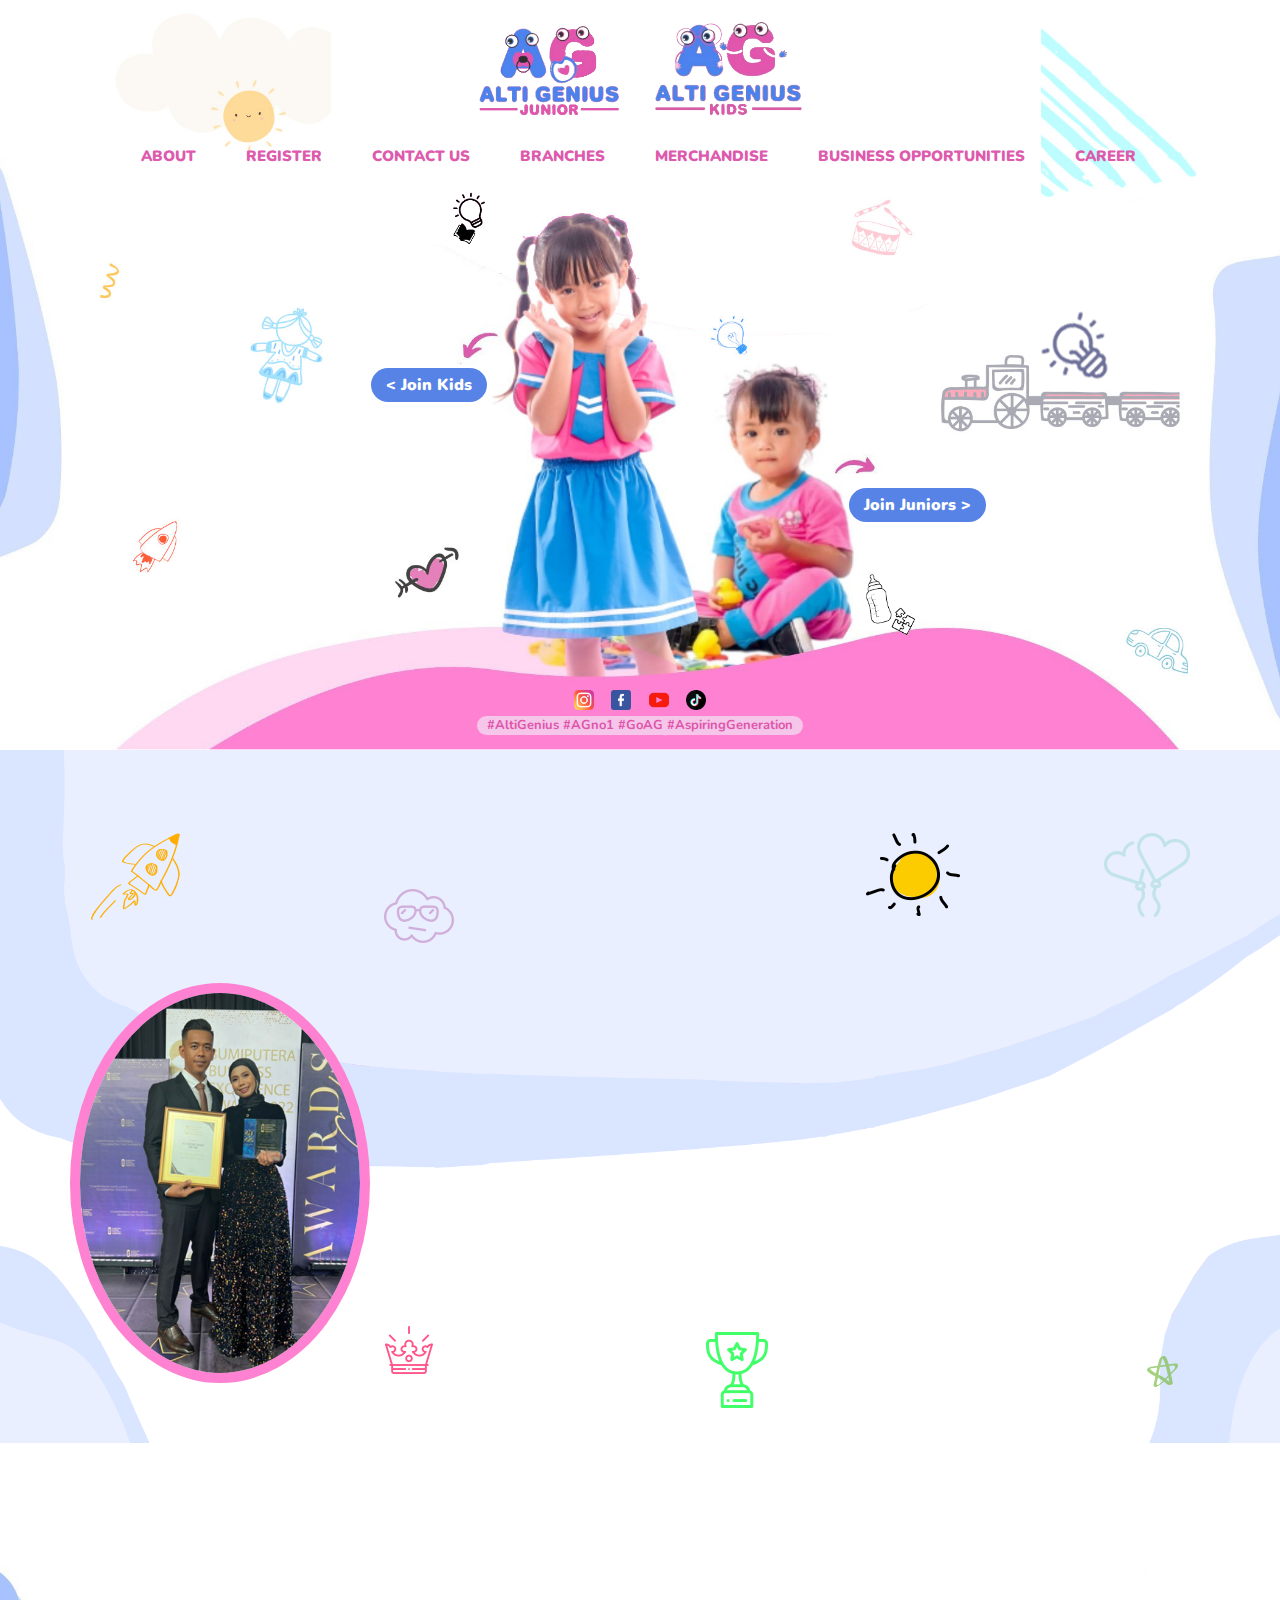
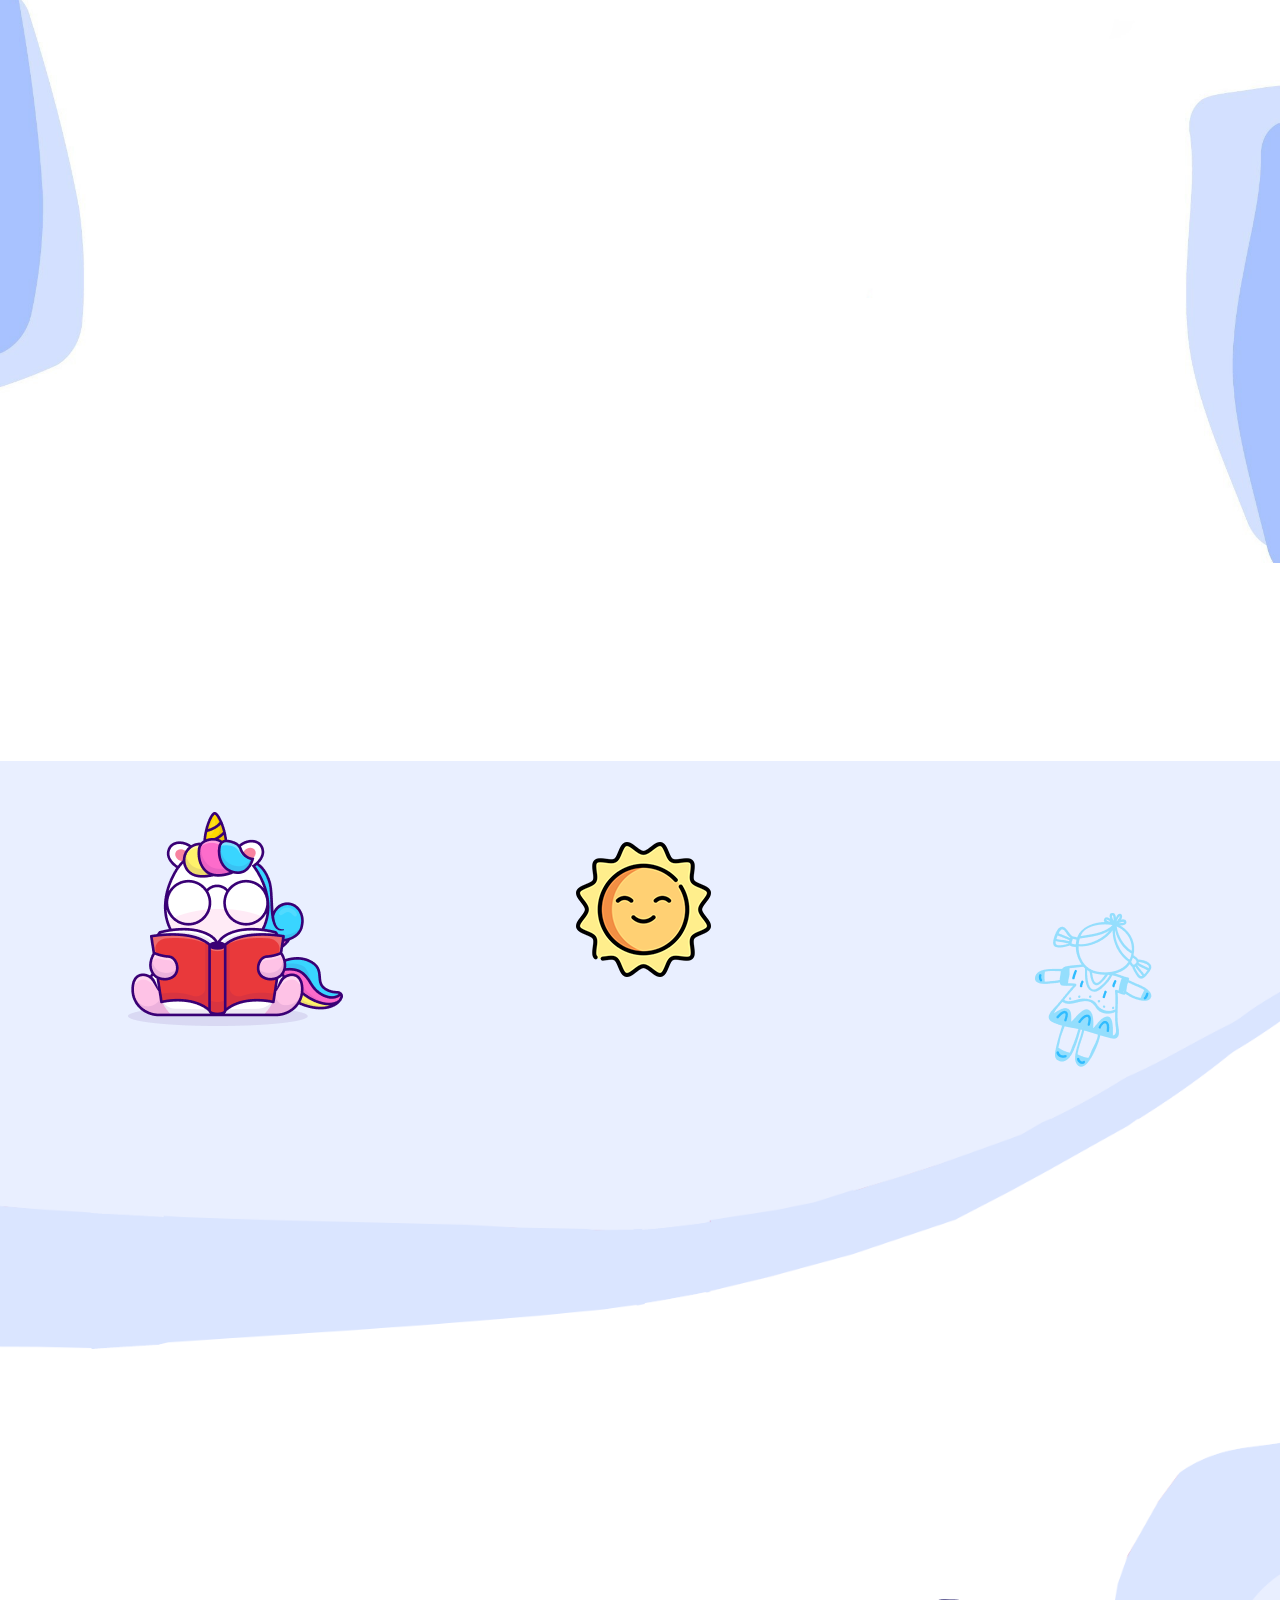
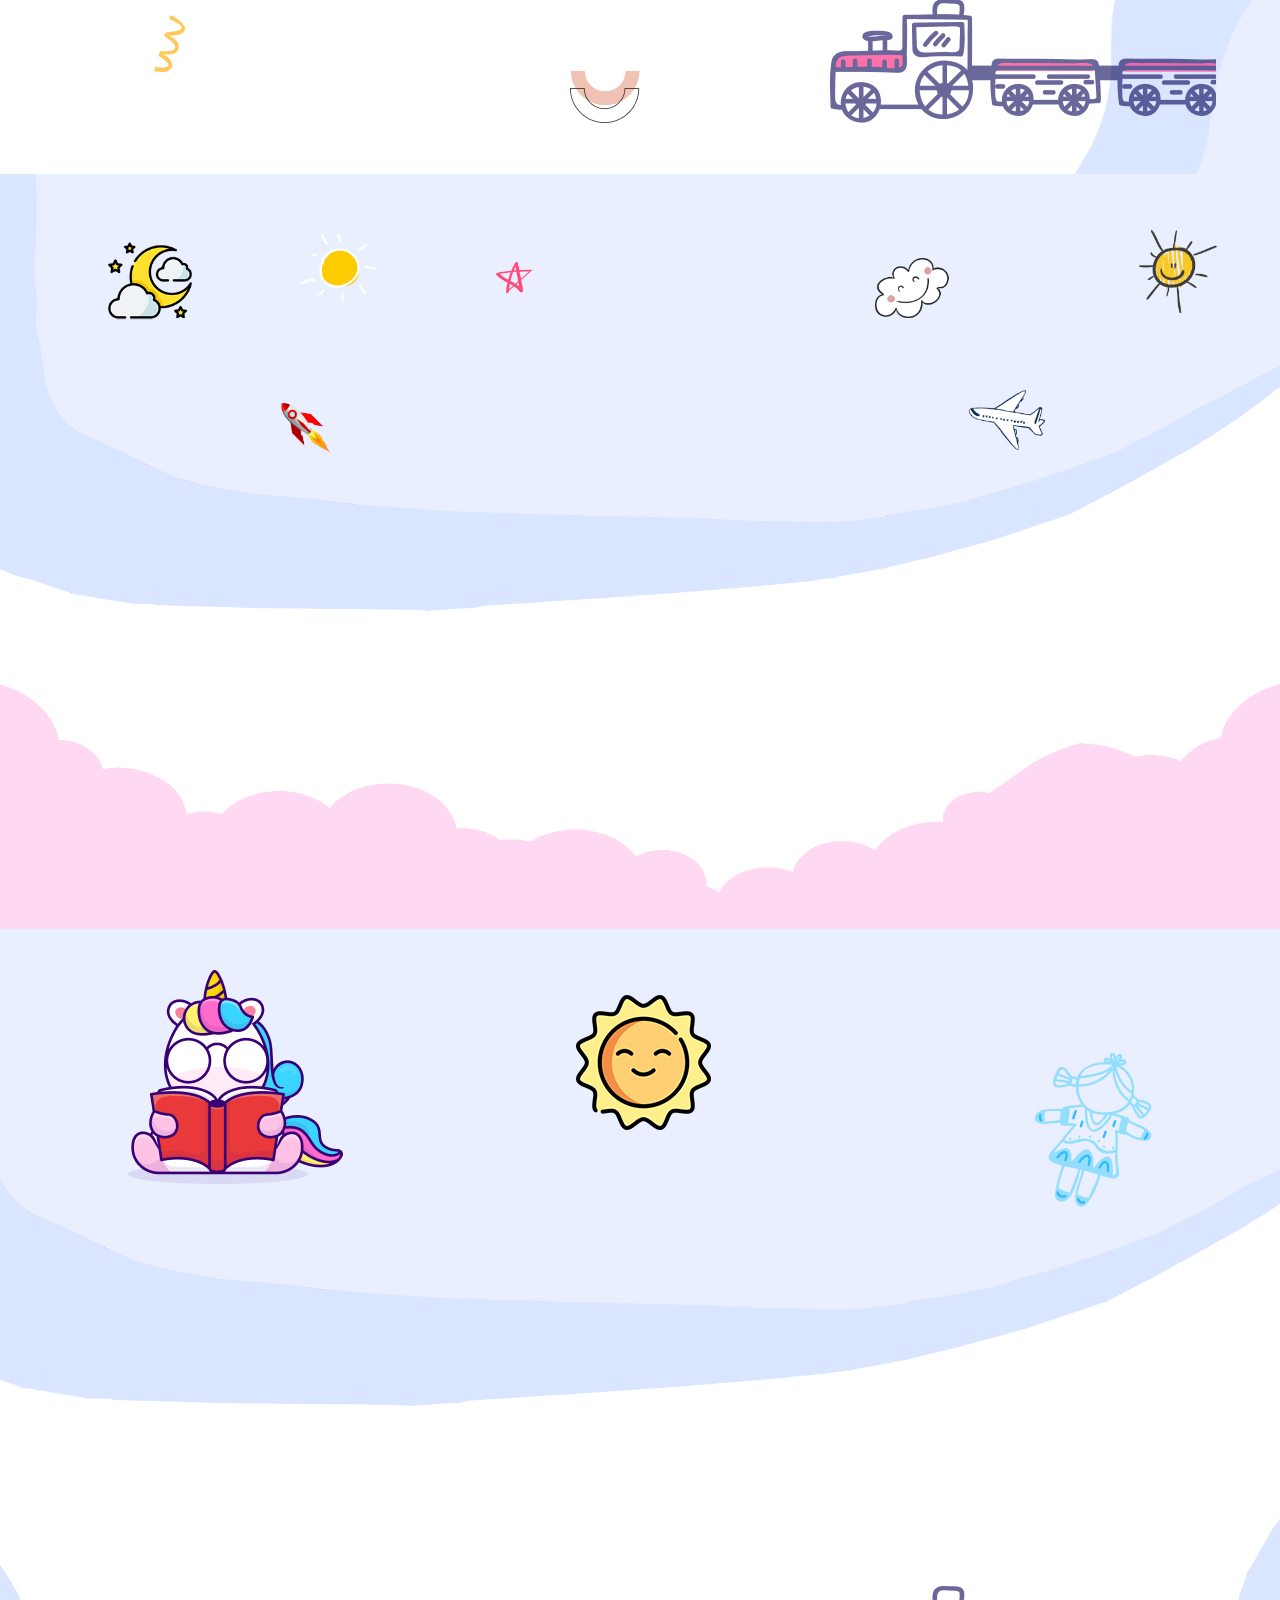
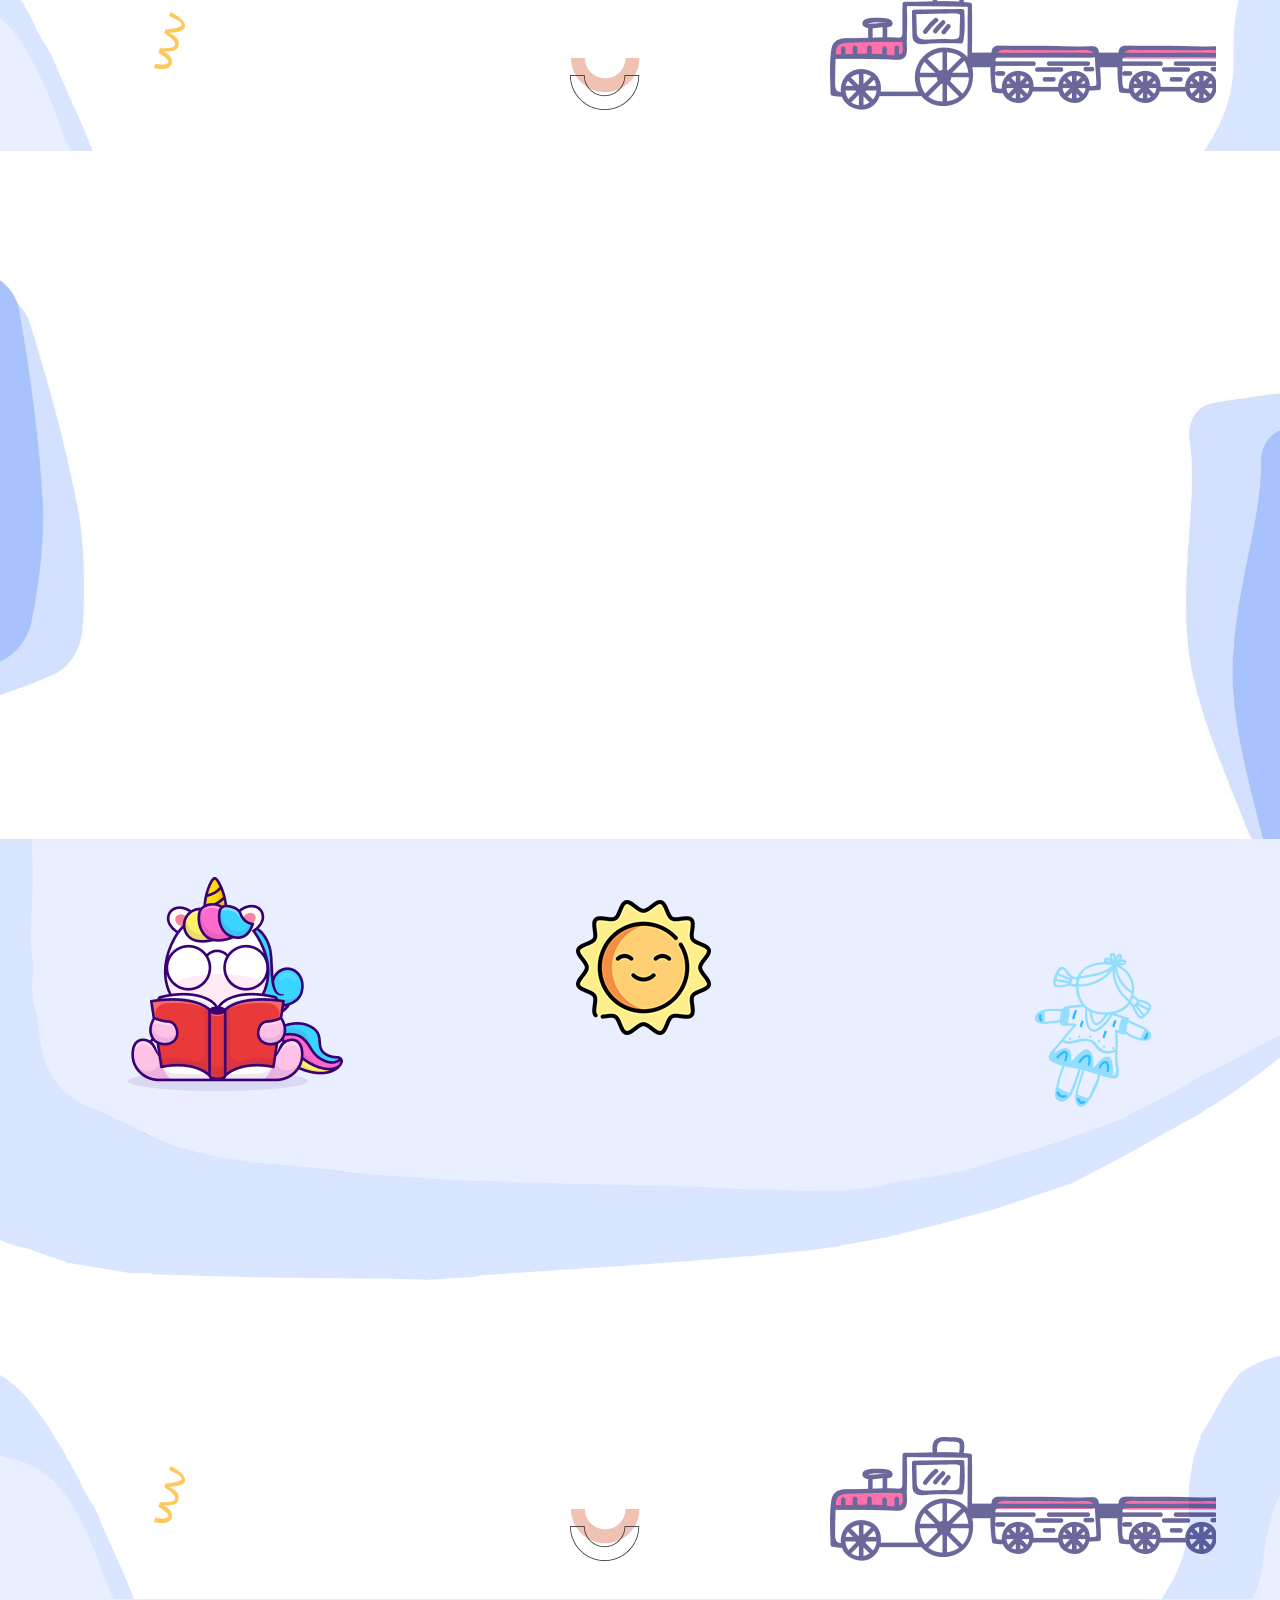
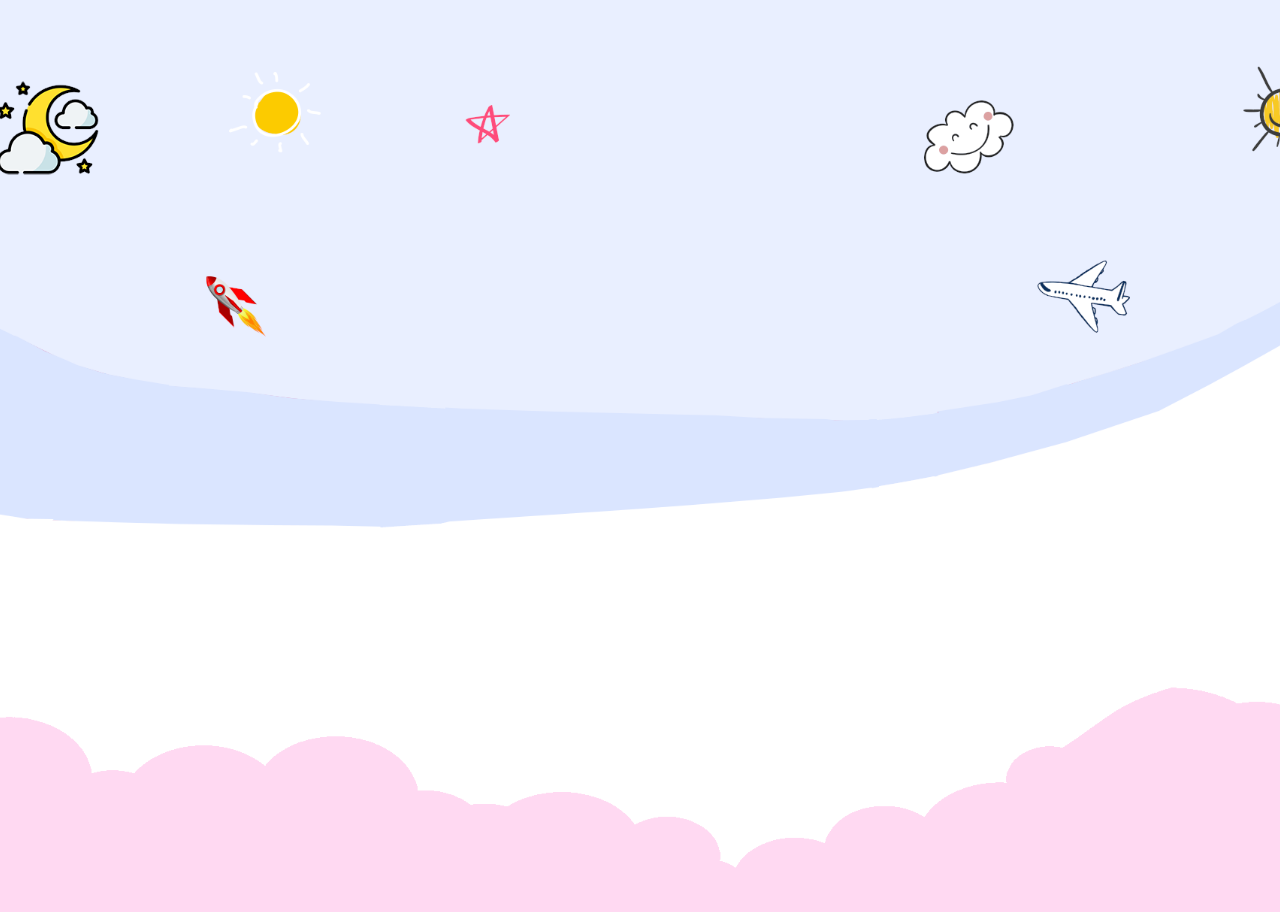
==== index.html @ de5decb4 "new alti genius site" ====
<!DOCTYPE html>
<html lang="zxx">

<head>
    <!-- Required meta tags -->
    <meta charset="utf-8" />
    <meta name="viewport" content="width=device-width, initial-scale=1, shrink-to-fit=no" />
    <title>Alti Genius</title>
    <link rel="icon" href="img/favicon.png" type="image/png">
    <!-- Bootstrap CSS -->
    <link rel="stylesheet" href="css/bootstrap.min.css" />
    <!-- animate CSS -->
    <link rel="stylesheet" href="css/animate.css" />
    <!-- font awesome CSS -->
    <link rel="stylesheet" href="vendors/fontawesome/css/all.min.css" />
    <!-- elegent icon CSS -->
    <link rel="stylesheet" href="vendors/themefy_icon/themify-icons.css" />
    <!-- nice select CSS -->
    <link rel="stylesheet" href="vendors/niceselect/css/nice-select.css" />
    <!-- owl carousel CSS -->
    <link rel="stylesheet" href="vendors/owl_carousel/css/owl.carousel.css" />
    <!-- magnify popup CSS -->
    <link rel="stylesheet" href="vendors/magnify_popup/magnific-popup.css" />
    <!-- style CSS -->
    <link rel="stylesheet" href="css/style.css" />
</head>

<body>
    <!-- Preloader  -->
    <div class='preloder'>
        <div class='loader'>
            <div class='loader--dot'></div>
            <div class='loader--dot'></div>
            <div class='loader--dot'></div>
            <div class='loader--dot'></div>
            <div class='loader--dot'></div>
            <div class='loader--dot'></div>
            <div class='loader--text'></div>
        </div>
    </div>
    <!-- End Preloader  -->

    <!-- hearder part  -->
   <!-- <header class="header_part">
        <div class="sub_header section_bg">
            <div class="container">
                <div class="row align-items-center">
                    <div class="col-xl-6 col-lg-7 col-md-8">
                        <div class="header_contact_info">
                          <a href="mailto:azeaamira27@gmail.com" target="_blank"><i class="fas fa-envelope"></i>azeaamira27@gmail.com</a>
                          <a href="tel:+60197092707"><i class="fas fa-phone"></i>+6019 709 2707</a>
                        </div>
                    </div>
                    <div class="col-xl-6 col-lg-5 col-md-4">
                        <div class="header_social_icon">
                            <p>Follow Us:</p>
                            <a href="https://web.facebook.com/ALTIGENIUS/" target="_blank"><i class="fab fa-facebook"></i></a>
                            <a href="https://www.instagram.com/altigenius/" target="_blank"><i class="fab fa-instagram"></i></a>
                        </div>
                    </div>
                </div>
            </div>
        </div> 
        <div class="header">
            <div class="container">
                <div class="row align-items-center">
                    <div class="col-lg-12">
                        <nav class="navbar navbar-expand-lg navbar-light">
                            <a class="navbar-brand" href="index.html"><img src="img/alti_white_logo.png"
                                    srcset="img/alti_white_ratina_logo.png 2x" alt="Alti Genius"></a>
                            <button class="navbar-toggler" type="button" data-toggle="collapse"
                                data-target="#navbarContent" aria-controls="navbarContent" aria-expanded="false"
                                aria-label="Toggle navigation">
                                <span class="navbar-toggler-icon"></span>
                            </button>
                            <div class="collapse navbar-collapse justify-content-end" id="navbarContent">
                                <ul class="navbar-nav">
                                    <li class="nav-item">
                                        <a class="nav-link active" href="index.html">Home</a>
                                    </li>
                                    <li class="nav-item">
                                        <a class="nav-link" href="about.html">About</a>
                                    </li>
                                    <li class="nav-item">
                                        <a class="nav-link" href="services.html">Our Services</a>
                                    </li>
                                    <li class="nav-item dropdown">
                                        <a class="nav-link dropdown-toggle" href="programs.html" role="button"
                                            data-toggle="dropdown" aria-haspopup="true" aria-expanded="false">
                                            Programs
                                        </a>
                                        <div class="dropdown-menu">
                                          <a class="dropdown-item" href="programs_infant.html">Infants</a>
                                          <a class="dropdown-item" href="programs_toodler.html">Toodlers</a>
                                        </div>
                                    </li>
                                    <li class="nav-item">
                                        <a class="nav-link" href="contact.html">Contact</a>
                                    </li>
                                </ul>
                                <a href="https://docs.google.com/forms/d/e/1FAIpQLSc84MnVBcUYjksSO6j4o7ilEr5GR2smqXmPbF7yu86Zh9rmpQ/viewform?usp=sf_link" class="cu_btn btn_1" target="_blank">Get Started</a>
                            </div>
                        </nav>
                    </div>
                </div>
            </div>
        </div>
    </header> -->
    <!-- header part end -->

    <!-- banner part here -->
    <section class="banner_part home_two_banner">
        <div class="single_banner_part home_two_bg">
            <div class="container">
                <div class="row align-items-center">
                    <div class="col-lg-12">
                        <div class="top-logo_area">
                            <a href="/">
                                <img height="100px" class="mr-4" src="img/ag_junior_logo.png" >
                                <img height="100px" src="img/ag_kids_logo.png" >
                            </a>
                        </div>
                        <nav class="navbar navbar-expand-lg">
                            <button class="navbar-toggler" type="button" data-toggle="collapse"
                                data-target="#navbarContent" aria-controls="navbarContent" aria-expanded="false"
                                aria-label="Toggle navigation">
                                <i class="navicon fas fa-bars"></i>
                            </button>
                            <div class="collapse navbar-collapse justify-content-center" id="navbarContent">
                                <ul class="navbar-nav">
                                    <li class="nav-item dropdown">
                                        <a class="nav-link dropdown-toggle" href="programs.html" role="button"
                                            data-toggle="dropdown" aria-haspopup="true" aria-expanded="false">
                                            About
                                        </a>
                                        <div class="dropdown-menu">
                                            <a class="dropdown-item" href="programs_infant.html">HQ</a>
                                            <a class="dropdown-item" href="programs_toodler.html">Blog</a>
                                            <a class="dropdown-item" href="programs_toodler.html">Gallery</a>
                                        </div>
                                    </li>
                                    <li class="nav-item dropdown">
                                        <a class="nav-link dropdown-toggle" href="programs.html" role="button"
                                            data-toggle="dropdown" aria-haspopup="true" aria-expanded="false">
                                            Register
                                        </a>
                                        <div class="dropdown-menu">
                                            <a class="dropdown-item" href="programs_infant.html">Juniors</a>
                                            <a class="dropdown-item" href="programs_toodler.html">Kids</a>
                                            <a class="dropdown-item" href="programs_toodler.html">Trial</a>
                                            <a class="dropdown-item" href="programs_toodler.html">Fees</a>
                                            <a class="dropdown-item" href="programs_toodler.html">Promo</a>
                                        </div>
                                    </li>
                                    <li class="nav-item dropdown">
                                        <a class="nav-link dropdown-toggle" href="contact.html" role="button"
                                            data-toggle="dropdown" aria-haspopup="true" aria-expanded="false">
                                            Contact Us
                                        </a>
                                        <div class="dropdown-menu">
                                            <a class="dropdown-item" href="programs_infant.html">Contacts</a>
                                            <a class="dropdown-item" href="programs_toodler.html">Email</a>
                                            <a class="dropdown-item" href="programs_toodler.html">Socials</a>
                                        </div>
                                    </li>
                                    <li class="nav-item dropdown">
                                        <a class="nav-link dropdown-toggle" href="programs.html" role="button"
                                            data-toggle="dropdown" aria-haspopup="true" aria-expanded="false">
                                            Branches
                                        </a>
                                        <div class="dropdown-menu">
                                            <a class="dropdown-item" href="programs_infant.html">Kuala Lumpur</a>
                                            <a class="dropdown-item" href="programs_toodler.html">Kedar</a>
                                            <a class="dropdown-item" href="programs_toodler.html">Johor</a>
                                            <a class="dropdown-item" href="programs_toodler.html">Pahang</a>
                                            <a class="dropdown-item" href="programs_toodler.html">Soon Open</a>
                                        </div>
                                    </li>
                                    <li class="nav-item">
                                        <a class="nav-link" href="contact.html">Merchandise</a>
                                    </li>
                                    <li class="nav-item dropdown">
                                        <a class="nav-link dropdown-toggle" href="programs.html" role="button"
                                            data-toggle="dropdown" aria-haspopup="true" aria-expanded="false">
                                            Business Opportunities
                                        </a>
                                        <div class="dropdown-menu">
                                            <a class="dropdown-item" href="programs_infant.html">Licensing</a>
                                            <a class="dropdown-item" href="programs_toodler.html">Training</a>
                                            <a class="dropdown-item" href="programs_toodler.html">Camp</a>
                                        </div>
                                    </li>
                                    <li class="nav-item">
                                        <a class="nav-link" href="services.html">Career</a>
                                    </li>
                                </ul>
                            </div>
                        </nav>
                         <!--<div class="row align-items-center">
                            <div class="col-xl-7 col-lg-8 col-md-7">
                        
                                <div class="banner_iner">
                            <h5>Baby Care & Kindergarten Schools</h5>
                            <h2>Follow your child<br>
                                daily activities on<br>
                                our mobile app</h2>
                            <a href="about.html">
                                <img src="img/imgbin_google-play-app-store-android-png.png" class="btn_appstore">
                            </a> 
                        </div>-->
                    </div>
                </div>
            </div>
            <div class="floating-left-button">
                <a href="#" class="btn-join"> < Join Kids</a>
            </div>
            <div class="floating-right-button">
                <a href="#" class="btn-join"> Join Juniors > </a>
            </div>

            <div class="banner-socials">
                <div class="social-icons-body">
                    <a href="#"><img height="20px" src="img/icon/social/instagram.png" ></a>
                    <a href="#"><img height="20px" src="img/icon/social/facebook.png" ></a>
                    <a href="#"><img height="20px" src="img/icon/social/youtube.png" ></a>
                    <a href="#"><img height="20px" src="img/icon/social/tik-tok.png" ></a>
                </div>
                <span class="social-hash-tags">#AltiGenius #AGno1 #GoAG #AspiringGeneration</span>
                
            </div>
            <div class="banner_animation_1">
                <div data-parallax='{"x": 20, "y": 200, "rotateZ":0}'>
                    <img width="60px" src="img/icon/banner-feeding-icon.png" alt="#">
                </div>
            </div>
            <div class="banner_animation_22">
                <div data-parallax='{"x": 15, "y": 150, "rotateZ":0}'>
                    <img width="40px" src="img/icon/banner-knowledge-icon.png" alt="#">
                </div>
            </div>
            <div class="banner_animation_44">
                <div data-parallax='{"x": 10, "y": 150, "rotateZ":0}'>
                    <img src="img/icon/banner_two_4.png" alt="#">
                </div>
            </div>
        </div>
    </section>
    <!-- banner part end -->

    <!-- about section part here -->
    <section class="about_section s4_about_section">
        <div class="container custom_container">
            <div class="about-title-area">
                <h5 class="dark_title wow fadeInLeft" data-wow-delay=".3s">HEADQUARTERS</h5>
                <h2 class="light_title wow fadeInLeft" data-wow-delay=".4s"> <span class="title_overlay_effect"></span>FOUNDER</h2>
            </div>
            
            <div class="row justify-content-between align-items-center">
                <div class="col-lg-3 order-1">
                    <div class="img_section">
                        <img src="img/founders.png" alt="#" class="img_founders">
                    </div>
                </div>
                <div class="col-lg-9 col-xl-9 order-2">
                    <div class="about_section_content mt-5 mt-lg-0">
                        <p class="wow fadeInLeft" data-wow-delay=".5s">Mr. Muhammad Ridzuan bin Halias is founder of the Alti Genius (AG) Childcare 
                            program since 2012. This Alti Genius (AG) Childcare program is an interesting and effective 
                            childcare program for day care centers. This program combining knowledge base includes gross and
                            fine motorskills as well child development. Mr Muhamad Ridzuan’s vision is to produce an  
                            intelligent and developed brilliant children.</p>
                        <p class="wow fadeInLeft" data-wow-delay=".5s">
                            The founder's achievement until 2023 has now opened 16 branches of AG Childcare Centres
throughout Selangor. Total AG students more than 600 children with 150 teachers.
                        </p>
                        <p class="wow fadeInLeft" data-wow-delay=".5s">
                            Due to many requests, the founder is pleased to open the opportunity to all those who are really
interested in opening a childcare business using the AG Junior brand. He really hopes can help
more operators succeed in the childcare business.
                        </p>
                        
                    </div>
                </div>
            </div>
        </div>
        <div class="about_page_animation_1">
            <div data-parallax='{"x": 2, "y": 70, "rotateZ":0}'><img src="img/icon/icon_5.png" alt="#"></div>
        </div>
        <div class="about_page_animation_2">
            <div data-parallax='{"x": 10, "y": 80, "rotateZ":0}'><img src="img/icon/icon_6.png" alt="#"></div>
        </div>
        <div class="about_page_animation_3">
            <div data-parallax='{"x": 30, "y": 60, "rotateZ":0}'><img src="img/icon/icon_7.png" alt="#"></div>
        </div>
        <div class="about_page_animation_4">
            <div data-parallax='{"x": 30, "y": -50, "rotateZ":0}'><img src="img/icon/icon_8.png" alt="#"></div>
        </div>
        <div class="about_page_animation_5">
            <div data-parallax='{"x": 30, "y": -50, "rotateZ":0}'><img src="img/icon/banner_4.png" alt="#"></div>
        </div>
        <div class="about_page_animation_6">
            <div data-parallax='{"x": 30, "y": -50, "rotateZ":0}'><img src="img/icon/banner_two_1.png" alt="#"></div>
        </div>
        <div class="about_page_animation_7">
            <div data-parallax='{"x": 30, "y": -50, "rotateZ":0}'><img src="img/icon/story_animation_3.png" alt="#"></div>
        </div>
    </section>
    <!-- about section part end -->

    <!-- team part here -->
    <section class="services_part about_section wave_shape_bg section_padding">
        <div class="container">
            <div class="row justify-content-center mb-5">
                <div class="col-lg-7">
                    <div class="about-title-area">
                        <h2 class="light_title wow fadeInLeft" data-wow-delay=".4s">AG TEAM</h2>
                    </div>
                </div>
            </div>
            <div class="d-flex justify-content-between team-group">
              <div class="d-flex flex-column align-items-center">
                <h2 class="light_title wow fadeInLeft mb-5" data-wow-delay=".4s">EDUCATION TEAM</h2>
                <div class="row wow fadeInLeft justify-content-center" data-wow-delay=".3s">
                    <div class="col-lg-4 team-item">
                        <img src="img/team/p4_13.png" alt="#" class="team_img rounded-circle">
                        <p class="text-center mt-2 team-group-text">NORAZIAH</p>
                        <span class="text-center team-group-text">Education Specialist (Kindergarten) & Event</span>
                    </div>
                    <div class="col-lg-4 team-item">
                        <img src="img/team/p4_14.png" alt="#" class="team_img rounded-circle">
                        <p class="text-center mt-2 team-group-text">NORHASLINDA</p>
                        <span class="text-center team-group-text">Education Specialist (Childcare) & Event</span>
                    </div>
                    <div class="col-lg-4 team-item">
                        <img src="img/team/p4_15.png" alt="#" class="team_img rounded-circle">
                        <p class="text-center mt-2 team-group-text">SYAFIQ</p>
                        <span class="text-center team-group-text">Education Specialist (KAFAA)</span>
                    </div>
                </div>
              </div>
              <div class="d-flex flex-column align-items-center">
                <h2 class="light_title wow fadeInLeft mb-5" data-wow-delay=".4s">HUMAN RESOURCES TEAM</h2>
                <div class="row wow fadeInLeft justify-content-center" data-wow-delay=".3s">
                    <div class="col-lg-4 team-item">
                        <img src="img/team/p4_18.png" alt="#" class="team_img rounded-circle">
                        <p class="text-center mt-2 team-group-text">AZEA AMALIN</p>
                        <span class="text-center team-group-text">HR & Account</span>
                    </div>
                    <div class="col-lg-4 team-item">
                        <img src="img/team/p4_19.png" alt="#" class="team_img rounded-circle">
                        <p class="text-center mt-2 team-group-text">NOOR SHAHIRA SHAHIDA</p>
                        <span class="text-center team-group-text">Admin Officer & Purchasing</span>
                    </div>
                    <div class="col-lg-4 team-item">
                        <img src="img/team/p4_20.png" alt="#" class="team_img rounded-circle">
                        <p class="text-center mt-2 team-group-text">AMIRUL</p>
                        <span class="text-center team-group-text">Recruitment & Purchasing</span>
                    </div>
                </div>
              </div>  
            </div>

            <div class="d-flex mt-5 justify-content-between team-group">
                <div class="d-flex flex-column align-items-center">
                  <h2 class="light_title wow fadeInLeft mb-5" data-wow-delay=".4s">MARKETING TEAM</h2>
                  <div class="row wow fadeInLeft justify-content-center" data-wow-delay=".3s">
                      <div class="col-lg-6 team-item">
                          <img src="img/team/p4_16.png" alt="#" class="team_img rounded-circle">
                          <p class="text-center mt-2 team-group-text">CHE HADIRAH</p>
                          <span class="text-center team-group-text">Videographer & Marketing</span>
                      </div>
                      <div class="col-lg-6 team-item">
                          <img src="img/team/p4_17.png" alt="#" class="team_img rounded-circle">
                          <p class="text-center mt-2 team-group-text">AMIRAH</p>
                          <span class="text-center team-group-text">Content Creator & Marketing</span>
                      </div>
                  </div>
                </div>
                <div class="d-flex flex-column align-items-center">
                    <h2 class="light_title wow fadeInLeft mb-5 " data-wow-delay=".4s">PUBLIC RELATIONS TEAM</h2>
                    <div class="row wow fadeInLeft justify-content-center" data-wow-delay=".3s">
                        <div class="col-lg-3 team-item">
                            <img src="img/team/p4_21.png" alt="#" class="team_img rounded-circle">
                            <p class="text-center mt-2 team-group-text">AZEA ATIRAH</p>
                            <span class="text-center team-group-text">Public Relation</span>
                        </div>
                        <div class="col-lg-3 team-item">
                            <img src="img/team/p4_22.png" alt="#" class="team_img rounded-circle">
                            <p class="text-center mt-2 team-group-text">NOOR UMMUL SYAHIDAH</p>
                            <span class="text-center team-group-text">Public Relation</span>
                        </div>
                        <div class="col-lg-3 team-item">
                            <img src="img/team/p4_23.png" alt="#" class="team_img rounded-circle">
                            <p class="text-center mt-2 team-group-text">HASLIN</p>
                            <span class="text-center team-group-text">Management Trainee</span>
                        </div>
                        <div class="col-lg-3 team-item">
                            <img src="img/team/p4_24.png" alt="#" class="team_img rounded-circle">
                            <p class="text-center mt-2 team-group-text">RITA</p>
                            <span class="text-center team-group-text">Management Trainee</span>
                        </div>
                    </div>
                </div>
                 
              </div>
        </div>
        
    </section>
    <!-- team part end -->

    <!-- packages part here -->
    <section class="fetures_part event_part section_padding">
        <div class="container custom_container">
            <div class="section_tittle_style_02">
                <h5 class="dark_title wow fadeInLeft" data-wow-delay=".3s">REGISTER</h5>
                <h2 class="light_title wow fadeInLeft" data-wow-delay=".4s"> <span class="title_overlay_effect"></span>JUNIORS</h2>
            </div>
            <div class="row justify-content-between wow fadeInLeft" data-wow-delay=".5s">
                <div class="col-lg-4 col-sm-12 d-flex justify-content-center">
                  <div class="event_card p-3 shadow">
                        <h6>INFANT</h6>
                        <p>Starts from</p>
                        <h4>RM650</h4>
                        <p>Price varies depending on center</p>
                  </div>
                </div>
                <div class="col-lg-4 col-sm-12 d-flex justify-content-center">
                    <div class="event_card p-3 shadow">
                        <h6>PRE-TOODLER</h6>
                        <p>Starts from</p>
                        <h4>RM600</h4>
                        <p>Price varies depending on center</p>
                    </div>
                </div>
                <div class="col-lg-4 col-sm-12 d-flex justify-content-center">
                    <div class="event_card p-3 shadow">
                        <h6>TOODLER</h6>
                        <p>Starts from</p>
                        <h4>RM550</h4>
                        <p>Price varies depending on center</p>
                    </div>
                </div> 
            </div>

            <div class="row justify-content-between wow fadeInLeft mt-4" data-wow-delay=".5s">
                <div class="col-lg-3 col-sm-12 d-flex justify-content-center">
                  <div class="event_card_centers p-3 shadow">
                        <h6>KUALA LUMPUR</h6>
                        <h5>KOTA WARISAN ></h5>
                        <h5>B. SUAJNA PUTRA ></h5>
                        <h5>B. SUAJANA IMPIAN ></h5>
                        <h5>B. SERI PUTRA ></h5>
                        <h5>BANGI ></h5>
                        <h5>PUTRA JAYA ></h5>
                        <h5>CYBER JAYA ></h5>
                        <h5>EQUINE PARK ></h5>
                        <h5>TROPICANA AMAN ></h5>
                  </div>
                </div>
                <div class="col-lg-3 col-sm-12 d-flex justify-content-center">
                    <div class="event_card_centers p-3 shadow">
                        <h6>KEDAH</h6>
                        <h5>ALOR STAR ></h5>
                    </div>
                </div>
                <div class="col-lg-3 col-sm-12 d-flex justify-content-center">
                    <div class="event_card_centers p-3 shadow">
                        <h6>JOHOR</h6>
                        <h5>B. DATO ONN ></h5>
                        <h5>BUKIT INDAH ></h5>
                    </div>
                </div>
                <div class="col-lg-3 col-sm-12 d-flex justify-content-center">
                    <div class="event_card_centers p-3 shadow">
                        <h6>PAHANG</h6>
                        <h5>MUADZAM SHAH ></h5>
                    </div>
                </div> 
            </div>
        </div>
        <div class="feature_animation_1">
            <div data-parallax='{"x": 2, "y": 120, "rotateZ":0}'><img src="img/program_img/program_img_02.png" alt="#"></div>
        </div>
        <div class="feature_animation_2">
            <div data-parallax='{"x": 10, "y": 100, "rotateZ":0}'><img src="img/animation_shape/program_list_shape_02.png" alt="#"></div>
        </div>
        <div class="feature_animation_3">
            <div data-parallax='{"x": 30, "y": 110, "rotateZ":0}'><img src="img/animation_shape/program_list_shape_03.png" alt="#"></div>
        </div>
        <div class="feature_animation_4">
          <div data-parallax='{"x": 30, "y": 110, "rotateZ":0}'><img src="img/animation_shape/program_list_shape_04.png" alt="#"></div>
        </div>
        <div class="feature_animation_5">
            <div data-parallax='{"x": 20, "y": 90, "rotateZ":0}'><img src="img/program_img/program_sun.png" alt="#"></div>
        </div>
        <div class="feature_animation_6">
            <div data-parallax='{"x": 5, "y": 100, "rotateZ":0}'><img src="img/animation_shape/program_list_shape_01.png" alt="#"></div>
        </div>
    </section>
    <!-- packages part end -->

    <!-- contact part here -->
    <section class="services_part contact_section section_padding">
        <div class="container">
            <div class="section_tittle_style_02">
                <h5 class="dark_title wow fadeInLeft" data-wow-delay=".3s">REACH US THROUGH</h5>
            </div>
            <div class="d-flex flex-column mt-4 align-items-center contact-details">
                <h2 class="light_title wow fadeInLeft" data-wow-delay=".4s">CONTACT</h2>    
                <p class="mt-3 wow fadeInLeft" data-wow-delay=".4s">*CONTACT DETAILS</p>
            </div>
            <div class="d-flex flex-column mt-5 align-items-center contact-details">
                <h2 class="light_title wow fadeInLeft" data-wow-delay=".4s">EMAIL</h2>    
                <p class="mt-3 wow fadeInLeft" data-wow-delay=".4s">*OFFICE EMAIL</p>
            </div>
            <div class="d-flex flex-column mt-5 align-items-center contact-details">
                <h2 class="light_title wow fadeInLeft" data-wow-delay=".4s">SOCIAL MEDIA</h2>    
                <p class="mt-3 wow fadeInLeft" data-wow-delay=".4s">*SOCIAL LINKS</p>
            </div>
          </div>
    </section>
    <!-- contact part end -->

    <!-- branches part here -->
    <section class="fetures_part blue_bg_normal section_padding">
        <div class="container">
            <div class="section_tittle_style_02">
                <h5 class="dark_title wow fadeInLeft" data-wow-delay=".3s">OUR BRANCHES</h5>
                <h2 class="light_title wow fadeInLeft" data-wow-delay=".4s">JOIN US ></h2>
            </div>
            <div class="row justify-content-between wow fadeInUp" data-wow-delay=".5s">
                <div class="col-lg-4 col-sm-12 d-flex justify-content-center">
                  <div class="branch_card p-3 shadow branch_area_part">
                        <h6>ALOR STAR</h6>
                        <p>*center Details*</p>
                        <img
                            src="img/gallery/thumb1.jpg"
                            alt="#"
                            class="img-branches"
                        />
                        <p>*Location*</p>
                  </div>
                </div>
                <div class="col-lg-4 col-sm-12 d-flex justify-content-center">
                    <div class="branch_card p-3 shadow branch_area_part">
                        <h6>TROPICANA AMAN</h6>
                        <p>*center Details*</p>
                        <img
                            src="img/gallery/thumb2.jpg"
                            alt="#"
                            class="img-branches"
                        />
                        <p>*Location*</p>
                    </div>
                </div>
                <div class="col-lg-4 col-sm-12 d-flex justify-content-center">
                    <div class="branch_card p-3 shadow branch_area_part">
                        <h6>MUADZAM SHAH</h6>
                        <p>*center Details*</p>
                        <img
                            src="img/gallery/thumb4.jpg"
                            alt="#"
                            class="img-branches"
                        />
                        <p>*Location*</p>
                    </div>
                </div> 
            </div>
            <div class="feature_animation_1">
                <div data-parallax='{"x": 2, "y": 120, "rotateZ":0}'><img src="img/program_img/program_img_02.png" alt="#"></div>
            </div>
            <div class="feature_animation_2">
                <div data-parallax='{"x": 10, "y": 100, "rotateZ":0}'><img src="img/animation_shape/program_list_shape_02.png" alt="#"></div>
            </div>
            <div class="feature_animation_3">
                <div data-parallax='{"x": 30, "y": 110, "rotateZ":0}'><img src="img/animation_shape/program_list_shape_03.png" alt="#"></div>
            </div>
            <div class="feature_animation_4">
              <div data-parallax='{"x": 30, "y": 110, "rotateZ":0}'><img src="img/animation_shape/program_list_shape_04.png" alt="#"></div>
            </div>
            <div class="feature_animation_5">
                <div data-parallax='{"x": 20, "y": 90, "rotateZ":0}'><img src="img/program_img/program_sun.png" alt="#"></div>
            </div>
            <div class="feature_animation_6">
                <div data-parallax='{"x": 5, "y": 100, "rotateZ":0}'><img src="img/animation_shape/program_list_shape_01.png" alt="#"></div>
            </div>
    </section>
    <!-- branches part end -->

    <!-- merchandise part here -->
    <section class="about_section merchandise_bg section_padding">
        <div class="container custom_container">
            <div class="section_tittle_style_02">
                <h5 class="dark_title wow fadeInLeft" data-wow-delay=".3s">OUR MERCHANDISE</h5>
            </div>
            <div class="w-100 mt-5 px-2">
                <div class="row justify-content-between wow fadeInLeft mt-4" data-wow-delay=".5s">
                    <div class="col-lg-4 col-sm-12 d-flex justify-content-center">
                        <img
                            src="img/merchandise/merch1.png"
                            alt="#"
                            height="200px"
                        />
                    </div>

                    <div class="col-lg-4 col-sm-12 d-flex justify-content-center">
                        <img
                            src="img/merchandise/merch2.png"
                            alt="#"
                            height="200px"
                        />
                    </div>

                    <div class="col-lg-4 col-sm-12 d-flex justify-content-center">
                        <img
                            src="img/merchandise/merch3.png"
                            alt="#"
                            height="200px"
                        />
                    </div>
                </div>
                <div class="row justify-content-between wow fadeInLeft mt-5" data-wow-delay=".5s">
                    <div class="col-lg-2 col-sm-12 d-flex justify-content-center">
                        <img
                            src="img/merchandise/merch4.png"
                            alt="#"
                            height="200px"
                        />
                    </div>

                    <div class="col-lg-2 col-sm-12 d-flex justify-content-center">
                        <img
                            src="img/merchandise/merch5.png"
                            alt="#"
                            height="200px"
                        />
                    </div>

                    <div class="col-lg-2 col-sm-12 d-flex justify-content-center">
                        <img
                            src="img/merchandise/merch6.png"
                            alt="#"
                            height="200px"
                        />
                    </div>

                    <div class="col-lg-2 col-sm-12 d-flex justify-content-center">
                        <img
                            src="img/merchandise/merch7.png"
                            alt="#"
                            height="200px"
                        />
                    </div>

                    <div class="col-lg-2 col-sm-12 d-flex justify-content-center">
                        <img
                            src="img/merchandise/merch8.png"
                            alt="#"
                            height="200px"
                        />
                    </div>
                </div>
            </div>
           
        </div>
    </section>
    <!-- merchandise part end -->

    <!-- business opportunities part here -->
    <section class="fetures_part blue_bg_normal section_padding">
        <div class="container">
            <div class="section_tittle_style_02">
                <h5 class="dark_title wow fadeInLeft" data-wow-delay=".3s">OUR BUSINESS OPPORTUNITIES</h5>
                <h2 class="light_title wow fadeInLeft" data-wow-delay=".4s">JOIN US ></h2>
            </div>
            <div class="row justify-content-between wow fadeInUp" data-wow-delay=".5s">
                <div class="col-lg-4 col-sm-12 d-flex justify-content-center">
                  <div class="branch_card p-3 shadow branch_area_part">
                        <h6>LICENSING</h6>
                        <p>*Details*</p>
                        <img
                            src="img/gallery/thumb11.jpg"
                            alt="#"
                            class="img-branches"
                        />
                  </div>
                </div>
                <div class="col-lg-4 col-sm-12 d-flex justify-content-center">
                    <div class="branch_card p-3 shadow branch_area_part">
                        <h6>TRAINING</h6>
                        <p>*Details*</p>
                        <img
                            src="img/gallery/thumb7.jpg"
                            alt="#"
                            class="img-branches"
                        />
                    </div>
                </div>
                <div class="col-lg-4 col-sm-12 d-flex justify-content-center">
                    <div class="branch_card p-3 shadow branch_area_part">
                        <h6>CAMP</h6>
                        <p>*Details*</p>
                        <img
                            src="img/gallery/thumb13.jpg"
                            alt="#"
                            class="img-branches"
                        />
                    </div>
                </div> 
            </div>
            <div class="feature_animation_1">
                <div data-parallax='{"x": 2, "y": 120, "rotateZ":0}'><img src="img/program_img/program_img_02.png" alt="#"></div>
            </div>
            <div class="feature_animation_2">
                <div data-parallax='{"x": 10, "y": 100, "rotateZ":0}'><img src="img/animation_shape/program_list_shape_02.png" alt="#"></div>
            </div>
            <div class="feature_animation_3">
                <div data-parallax='{"x": 30, "y": 110, "rotateZ":0}'><img src="img/animation_shape/program_list_shape_03.png" alt="#"></div>
            </div>
            <div class="feature_animation_4">
              <div data-parallax='{"x": 30, "y": 110, "rotateZ":0}'><img src="img/animation_shape/program_list_shape_04.png" alt="#"></div>
            </div>
            <div class="feature_animation_5">
                <div data-parallax='{"x": 20, "y": 90, "rotateZ":0}'><img src="img/program_img/program_sun.png" alt="#"></div>
            </div>
            <div class="feature_animation_6">
                <div data-parallax='{"x": 5, "y": 100, "rotateZ":0}'><img src="img/animation_shape/program_list_shape_01.png" alt="#"></div>
            </div>
    </section>
    <!-- business opportunities part end -->

     <!-- application form part here -->
     <section class="fetures_part contact_section section_padding">
        <div class="container">
            <div class="section_tittle_style_02">
                <h5 class="dark_title wow fadeInLeft" data-wow-delay=".3s">CAREER FOR YOU</h5>
                <h2 class="light_title wow fadeInLeft" data-wow-delay=".4s">JOIN US ></h2>
            </div>
            <div class="row justify-content-between wow fadeInUp" data-wow-delay=".5s">
                <div class="col-lg-12 col-sm-12 d-flex justify-content-center">
                  <div class="application_card p-3 shadow">
                        <h6>APPLICATION FORM</h6>
                        
                  </div>
                </div>
            </div>
    </section>
    <!-- application form part end -->

    <!-- out gallery part here -->
    <!--
    <section class="our_gallery gallery_style_2 section_padding">
        <div class="container-fluid no-gutters">
            <div class="row justify-content-center">
                <div class="col-lg-5">
                    <div class="section_tittle_style_02">
                        <h5 class="kid_title wow fadeInLeft" data-wow-delay=".3s">All the fun we have</h5>
                        <h2 class="title wow fadeInDown" data-wow-delay=".3s"> <div class="title_overlay_effect">Our Gallery</div></h2>
                        <p class="description wow fadeInDown" data-wow-delay=".3s">Kidzo mission is to provide affordable, high-quality
                            early education and childcare services for working families to ensure every child.</p>
                    </div>
                </div>
            </div>
            <div class="row wow fadeInDown" data-wow-delay=".5s">
                <div class="col-lg-12 p-0">
                    <div class="gallery_slider owl-carousel gallery_popup_img">
                        <a href="img/gallery/thumb1.jpg" class="grid-item bg_1">
                            <div class="grid_item_content">
                                <h3>Alti Genius</h3>
                                <p>Kids, Daycare, Kindergarten</p>
                            </div>
                        </a>
                        <a href="img/gallery/thumb6.jpg" class="grid-item bg_2">
                            <div class="grid_item_content">
                                <h3>Alti Genius</h3>
                                <p>Kids, Daycare, Kindergarten</p>
                            </div>
                        </a>
                        <a href="img/gallery/thumb2.jpg" class="grid-item bg_3">
                            <div class="grid_item_content">
                                <h3>Alti Genius</h3>
                                <p>Kids, Daycare, Kindergarten</p>
                            </div>
                        </a>
                        <a href="img/gallery/thumb7.jpg" class="grid-item bg_4">
                            <div class="grid_item_content">
                                <h3>Alti Genius</h3>
                                <p>Kids, Daycare, Kindergarten</p>
                            </div>
                        </a>
                        <a href="img/gallery/thumb8.jpg" class="grid-item bg_5">
                            <div class="grid_item_content">
                                <h3>Alti Genius</h3>
                                <p>Kids, Daycare, Kindergarten</p>
                            </div>
                        </a>
                        <a href="img/gallery/thumb9.jpg" class="grid-item bg_6">
                            <div class="grid_item_content">
                                <h3>Alti Genius</h3>
                                <p>Kids, Daycare, Kindergarten</p>
                            </div>
                        </a>
                        <a href="img/gallery/thumb10.jpg" class="grid-item bg_7">
                            <div class="grid_item_content">
                                <h3>Alti Genius</h3>
                                <p>Kids, Daycare, Kindergarten</p>
                            </div>
                        </a>
                        <a href="img/gallery/thumb11.jpg" class="grid-item bg_8">
                            <div class="grid_item_content">
                                <h3>Alti Genius</h3>
                                <p>Kids, Daycare, Kindergarten</p>
                            </div>
                        </a>
                    </div>
                </div>
            </div>
        </div>
        <div class="gallery_animation_1">
            <div data-parallax='{"x": 2, "y": 20, "rotateZ":0}'><img src="img/icon/banner_two_1.png" alt="#"></div>
        </div>
        <div class="gallery_animation_2">
            <div data-parallax='{"x": 10, "y": 50, "rotateZ":0}'><img src="img/icon/event_1.png" alt="#"></div>
        </div>
    </section> -->
    <!-- out gallery part end -->

    <!-- services part here -->
    <!-- <section class="cta_section section_padding">
        <div class="container">
            <div class="row justify-content-center">
                <div class="col-lg-9 col-sm-8 wow fadeInUp" data-wow-delay=".3s">
                    <div class="cta_section_wrapper">
                        <img src="img/cta_img.png" alt="#" class="img-fluid">
                        <h2>Enrollment Is Ongoing</h2>
                        <p>To enroll you have to fill our forms online or go to our contact us page o send a message. All registrations are received and reviewed on a first-come, first-serve basis. Upon filling all open spots, all additional submissions will be added to our waiting list. </p>
                        <a class="pc-button elementor-button button-link cu_btn" href="https://docs.google.com/forms/d/e/1FAIpQLSc84MnVBcUYjksSO6j4o7ilEr5GR2smqXmPbF7yu86Zh9rmpQ/viewform?usp=sf_link" target="_blank">
                            <div class="button-content-wrapper ">
                                <span class="elementor-button-text">Get started</span>
                                <svg class="pc-dashes inner-dashed-border animated-dashes">
                                    <rect x="5px" y="5px" rx="22px" ry="22px" width="0" height="0"></rect>
                                </svg>
                            </div>
                        </a>
                    </div>
                </div>
            </div>
        </div>
        <div class="cta_animation_1">
            <div data-parallax='{"x": 2, "y": 120, "rotateZ":0}'><img src="img/icon/cta_1.png" alt="#"></div>
        </div>
        <div class="cta_animation_2">
            <div data-parallax='{"x": 10, "y": 100, "rotateZ":0}'><img src="img/icon/event_7.png" alt="#">
            </div>
        </div>
        <div class="cta_animation_3">
            <div data-parallax='{"x": 30, "y": 110, "rotateZ":0}'><img src="img/icon/cta_3.png" alt="#">
            </div>
        </div>
        <div class="cta_animation_4">
            <div data-parallax='{"x": 5, "y": 105, "rotateZ":0}'><img src="img/icon/banner_two_3.png" alt="#"></div>
        </div>
    </section> -->
    <!-- services part end -->

    <!-- footer part here -->
    <!--<footer class="footer_section">
        <div class="container">
            <div class="row justify-content-between">
                <div class="col-lg-3 col-sm-6 wow fadeInDown" data-wow-delay=".3s">
                    <div class="single_footer_widget">
                        <a href="index.html" class="footer_logo"><img src="img/alti_footer_logo.png" alt="#"></a>
                        <p>Childcare Center, Transit, Daily Care, Learn Through Play.
                        </p>
                        <div class="social_icon">
                          <a href="https://web.facebook.com/ALTIGENIUS/" target="_blank"><img src="img/icon/fb.png" alt="alti genius facebook page"></a>
                          <a href="https://www.instagram.com/altigenius/" target="_blank"><img src="img/icon/inst.png" alt="alti genius instagram page"></a>
                        </div>
                    </div>
                </div>
                <div class="col-lg-2 col-sm-6 wow fadeInDown" data-wow-delay=".5s">
                    <div class="single_footer_widget footer_nav">
                        <h4>Useful Links</h4>
                        <ul>
                            <li><a href="about.html">About Us</a></li>
                            <li><a href="services.html">Services</a></li>
                            <li><a href="contact.html">Get In Touch With Us</a></li>
                        </ul>
                    </div>
                </div>
                <div class="col-lg-2 col-sm-6 wow fadeInDown" data-wow-delay=".7s">
                    <div class="single_footer_widget footer_nav">
                        <h4>Information</h4>
                        <ul>
                            <li><a href="programs_infant.html">Programs</a></li>
                            <li><a href="https://docs.google.com/forms/d/e/1FAIpQLSc84MnVBcUYjksSO6j4o7ilEr5GR2smqXmPbF7yu86Zh9rmpQ/viewform?usp=sf_link" target="_blank">Packages & Fees</a></li>
                        </ul>
                    </div>
                </div>
                <div class="col-lg-2 col-sm-6 wow fadeInDown" data-wow-delay=".9s">
                    <div class="single_footer_widget instagram_feed">
                        <h4>Get our app</h4>
                        <a href="about.html">
                            <img src="img/imgbin_google-play-app-store-android-png.png" class="footer_btn_appstore">
                        </a>
                    </div>
                </div>
                <div class="col-lg-12 wow fadeInDown" data-wow-delay=".3s">
                    <div class="copyright_part text-center">
                        <p>© Copyright 2021 <a href="http://droitthemes.com">Alti Genius</a> </p>
                    </div>
                </div>
            </div>
        </div>
        <div class="footer_animation_1">
            <div data-parallax='{"x": 2, "y": 50, "rotateZ":0}'><img src="img/footer_icon_1.png" alt="#"></div>
        </div>
        <div class="footer_animation_2">
            <div data-parallax='{"x": 10, "y": 40, "rotateZ":0}'><img src="img/footer_icon_2.png" alt="#"></div>
        </div>
        <div class="footer_animation_3">
            <div data-parallax='{"x": 30, "y": 70, "rotateZ":0}'><img src="img/footer_icon_3.png" alt="#"></div>
        </div>
    </footer> -->

    <!-- jquery slim -->
    <script src="js/jquery-3.5.1.min.js"></script>
    <!-- popper js -->
    <script src="js/popper.min.js"></script>
    <!-- bootstarp js -->
    <script src="js/bootstrap.min.js"></script>
    <!-- nice select -->
    <script src="vendors/niceselect/js/jquery.nice-select.min.js"></script>
    <!-- owl carousel js -->
    <script src="vendors/owl_carousel/js/owl.carousel.min.js"></script>
    <!-- parallax js -->
    <script src="vendors/parallax/jquery.parallax-scroll.js"></script>
    <script src="vendors/parallax/parallax.js"></script>
    <!-- wow js -->
    <script src="vendors/wow/wow.min.js"></script>
    <!-- isotop js -->
    <script src="vendors/isotop/imagesloaded.pkgd.min.js"></script>
    <script src="vendors/isotop/isotope.pkgd.js"></script>
    <!-- magnify popup js -->
    <script src="vendors/magnify_popup/jquery.magnific-popup.js"></script>
    <!-- custom js -->
    <script src="js/custom.js"></script>
</body>

</html>
---- vendors/themefy_icon/themify-icons.css ----
@font-face {
	font-family: 'themify';
	src:url('fonts/themify.eot?-fvbane');
	src:url('fonts/themify.eot?#iefix-fvbane') format('embedded-opentype'),
		url('fonts/themify.woff?-fvbane') format('woff'),
		url('fonts/themify.ttf?-fvbane') format('truetype'),
		url('fonts/themify.svg?-fvbane#themify') format('svg');
	font-weight: normal;
	font-style: normal;
}

[class^="ti-"], [class*=" ti-"] {
	font-family: 'themify';
	speak: none;
	font-style: normal;
	font-weight: normal;
	font-variant: normal;
	text-transform: none;
	line-height: 1;

	/* Better Font Rendering =========== */
	-webkit-font-smoothing: antialiased;
	-moz-osx-font-smoothing: grayscale;
}

.ti-wand:before {
	content: "\e600";
}
.ti-volume:before {
	content: "\e601";
}
.ti-user:before {
	content: "\e602";
}
.ti-unlock:before {
	content: "\e603";
}
.ti-unlink:before {
	content: "\e604";
}
.ti-trash:before {
	content: "\e605";
}
.ti-thought:before {
	content: "\e606";
}
.ti-target:before {
	content: "\e607";
}
.ti-tag:before {
	content: "\e608";
}
.ti-tablet:before {
	content: "\e609";
}
.ti-star:before {
	content: "\e60a";
}
.ti-spray:before {
	content: "\e60b";
}
.ti-signal:before {
	content: "\e60c";
}
.ti-shopping-cart:before {
	content: "\e60d";
}
.ti-shopping-cart-full:before {
	content: "\e60e";
}
.ti-settings:before {
	content: "\e60f";
}
.ti-search:before {
	content: "\e610";
}
.ti-zoom-in:before {
	content: "\e611";
}
.ti-zoom-out:before {
	content: "\e612";
}
.ti-cut:before {
	content: "\e613";
}
.ti-ruler:before {
	content: "\e614";
}
.ti-ruler-pencil:before {
	content: "\e615";
}
.ti-ruler-alt:before {
	content: "\e616";
}
.ti-bookmark:before {
	content: "\e617";
}
.ti-bookmark-alt:before {
	content: "\e618";
}
.ti-reload:before {
	content: "\e619";
}
.ti-plus:before {
	content: "\e61a";
}
.ti-pin:before {
	content: "\e61b";
}
.ti-pencil:before {
	content: "\e61c";
}
.ti-pencil-alt:before {
	content: "\e61d";
}
.ti-paint-roller:before {
	content: "\e61e";
}
.ti-paint-bucket:before {
	content: "\e61f";
}
.ti-na:before {
	content: "\e620";
}
.ti-mobile:before {
	content: "\e621";
}
.ti-minus:before {
	content: "\e622";
}
.ti-medall:before {
	content: "\e623";
}
.ti-medall-alt:before {
	content: "\e624";
}
.ti-marker:before {
	content: "\e625";
}
.ti-marker-alt:before {
	content: "\e626";
}
.ti-arrow-up:before {
	content: "\e627";
}
.ti-arrow-right:before {
	content: "\e628";
}
.ti-arrow-left:before {
	content: "\e629";
}
.ti-arrow-down:before {
	content: "\e62a";
}
.ti-lock:before {
	content: "\e62b";
}
.ti-location-arrow:before {
	content: "\e62c";
}
.ti-link:before {
	content: "\e62d";
}
.ti-layout:before {
	content: "\e62e";
}
.ti-layers:before {
	content: "\e62f";
}
.ti-layers-alt:before {
	content: "\e630";
}
.ti-key:before {
	content: "\e631";
}
.ti-import:before {
	content: "\e632";
}
.ti-image:before {
	content: "\e633";
}
.ti-heart:before {
	content: "\e634";
}
.ti-heart-broken:before {
	content: "\e635";
}
.ti-hand-stop:before {
	content: "\e636";
}
.ti-hand-open:before {
	content: "\e637";
}
.ti-hand-drag:before {
	content: "\e638";
}
.ti-folder:before {
	content: "\e639";
}
.ti-flag:before {
	content: "\e63a";
}
.ti-flag-alt:before {
	content: "\e63b";
}
.ti-flag-alt-2:before {
	content: "\e63c";
}
.ti-eye:before {
	content: "\e63d";
}
.ti-export:before {
	content: "\e63e";
}
.ti-exchange-vertical:before {
	content: "\e63f";
}
.ti-desktop:before {
	content: "\e640";
}
.ti-cup:before {
	content: "\e641";
}
.ti-crown:before {
	content: "\e642";
}
.ti-comments:before {
	content: "\e643";
}
.ti-comment:before {
	content: "\e644";
}
.ti-comment-alt:before {
	content: "\e645";
}
.ti-close:before {
	content: "\e646";
}
.ti-clip:before {
	content: "\e647";
}
.ti-angle-up:before {
	content: "\e648";
}
.ti-angle-right:before {
	content: "\e649";
}
.ti-angle-left:before {
	content: "\e64a";
}
.ti-angle-down:before {
	content: "\e64b";
}
.ti-check:before {
	content: "\e64c";
}
.ti-check-box:before {
	content: "\e64d";
}
.ti-camera:before {
	content: "\e64e";
}
.ti-announcement:before {
	content: "\e64f";
}
.ti-brush:before {
	content: "\e650";
}
.ti-briefcase:before {
	content: "\e651";
}
.ti-bolt:before {
	content: "\e652";
}
.ti-bolt-alt:before {
	content: "\e653";
}
.ti-blackboard:before {
	content: "\e654";
}
.ti-bag:before {
	content: "\e655";
}
.ti-move:before {
	content: "\e656";
}
.ti-arrows-vertical:before {
	content: "\e657";
}
.ti-arrows-horizontal:before {
	content: "\e658";
}
.ti-fullscreen:before {
	content: "\e659";
}
.ti-arrow-top-right:before {
	content: "\e65a";
}
.ti-arrow-top-left:before {
	content: "\e65b";
}
.ti-arrow-circle-up:before {
	content: "\e65c";
}
.ti-arrow-circle-right:before {
	content: "\e65d";
}
.ti-arrow-circle-left:before {
	content: "\e65e";
}
.ti-arrow-circle-down:before {
	content: "\e65f";
}
.ti-angle-double-up:before {
	content: "\e660";
}
.ti-angle-double-right:before {
	content: "\e661";
}
.ti-angle-double-left:before {
	content: "\e662";
}
.ti-angle-double-down:before {
	content: "\e663";
}
.ti-zip:before {
	content: "\e664";
}
.ti-world:before {
	content: "\e665";
}
.ti-wheelchair:before {
	content: "\e666";
}
.ti-view-list:before {
	content: "\e667";
}
.ti-view-list-alt:before {
	content: "\e668";
}
.ti-view-grid:before {
	content: "\e669";
}
.ti-uppercase:before {
	content: "\e66a";
}
.ti-upload:before {
	content: "\e66b";
}
.ti-underline:before {
	content: "\e66c";
}
.ti-truck:before {
	content: "\e66d";
}
.ti-timer:before {
	content: "\e66e";
}
.ti-ticket:before {
	content: "\e66f";
}
.ti-thumb-up:before {
	content: "\e670";
}
.ti-thumb-down:before {
	content: "\e671";
}
.ti-text:before {
	content: "\e672";
}
.ti-stats-up:before {
	content: "\e673";
}
.ti-stats-down:before {
	content: "\e674";
}
.ti-split-v:before {
	content: "\e675";
}
.ti-split-h:before {
	content: "\e676";
}
.ti-smallcap:before {
	content: "\e677";
}
.ti-shine:before {
	content: "\e678";
}
.ti-shift-right:before {
	content: "\e679";
}
.ti-shift-left:before {
	content: "\e67a";
}
.ti-shield:before {
	content: "\e67b";
}
.ti-notepad:before {
	content: "\e67c";
}
.ti-server:before {
	content: "\e67d";
}
.ti-quote-right:before {
	content: "\e67e";
}
.ti-quote-left:before {
	content: "\e67f";
}
.ti-pulse:before {
	content: "\e680";
}
.ti-printer:before {
	content: "\e681";
}
.ti-power-off:before {
	content: "\e682";
}
.ti-plug:before {
	content: "\e683";
}
.ti-pie-chart:before {
	content: "\e684";
}
.ti-paragraph:before {
	content: "\e685";
}
.ti-panel:before {
	content: "\e686";
}
.ti-package:before {
	content: "\e687";
}
.ti-music:before {
	content: "\e688";
}
.ti-music-alt:before {
	content: "\e689";
}
.ti-mouse:before {
	content: "\e68a";
}
.ti-mouse-alt:before {
	content: "\e68b";
}
.ti-money:before {
	content: "\e68c";
}
.ti-microphone:before {
	content: "\e68d";
}
.ti-menu:before {
	content: "\e68e";
}
.ti-menu-alt:before {
	content: "\e68f";
}
.ti-map:before {
	content: "\e690";
}
.ti-map-alt:before {
	content: "\e691";
}
.ti-loop:before {
	content: "\e692";
}
.ti-location-pin:before {
	content: "\e693";
}
.ti-list:before {
	content: "\e694";
}
.ti-light-bulb:before {
	content: "\e695";
}
.ti-Italic:before {
	content: "\e696";
}
.ti-info:before {
	content: "\e697";
}
.ti-infinite:before {
	content: "\e698";
}
.ti-id-badge:before {
	content: "\e699";
}
.ti-hummer:before {
	content: "\e69a";
}
.ti-home:before {
	content: "\e69b";
}
.ti-help:before {
	content: "\e69c";
}
.ti-headphone:before {
	content: "\e69d";
}
.ti-harddrives:before {
	content: "\e69e";
}
.ti-harddrive:before {
	content: "\e69f";
}
.ti-gift:before {
	content: "\e6a0";
}
.ti-game:before {
	content: "\e6a1";
}
.ti-filter:before {
	content: "\e6a2";
}
.ti-files:before {
	content: "\e6a3";
}
.ti-file:before {
	content: "\e6a4";
}
.ti-eraser:before {
	content: "\e6a5";
}
.ti-envelope:before {
	content: "\e6a6";
}
.ti-download:before {
	content: "\e6a7";
}
.ti-direction:before {
	content: "\e6a8";
}
.ti-direction-alt:before {
	content: "\e6a9";
}
.ti-dashboard:before {
	content: "\e6aa";
}
.ti-control-stop:before {
	content: "\e6ab";
}
.ti-control-shuffle:before {
	content: "\e6ac";
}
.ti-control-play:before {
	content: "\e6ad";
}
.ti-control-pause:before {
	content: "\e6ae";
}
.ti-control-forward:before {
	content: "\e6af";
}
.ti-control-backward:before {
	content: "\e6b0";
}
.ti-cloud:before {
	content: "\e6b1";
}
.ti-cloud-up:before {
	content: "\e6b2";
}
.ti-cloud-down:before {
	content: "\e6b3";
}
.ti-clipboard:before {
	content: "\e6b4";
}
.ti-car:before {
	content: "\e6b5";
}
.ti-calendar:before {
	content: "\e6b6";
}
.ti-book:before {
	content: "\e6b7";
}
.ti-bell:before {
	content: "\e6b8";
}
.ti-basketball:before {
	content: "\e6b9";
}
.ti-bar-chart:before {
	content: "\e6ba";
}
.ti-bar-chart-alt:before {
	content: "\e6bb";
}
.ti-back-right:before {
	content: "\e6bc";
}
.ti-back-left:before {
	content: "\e6bd";
}
.ti-arrows-corner:before {
	content: "\e6be";
}
.ti-archive:before {
	content: "\e6bf";
}
.ti-anchor:before {
	content: "\e6c0";
}
.ti-align-right:before {
	content: "\e6c1";
}
.ti-align-left:before {
	content: "\e6c2";
}
.ti-align-justify:before {
	content: "\e6c3";
}
.ti-align-center:before {
	content: "\e6c4";
}
.ti-alert:before {
	content: "\e6c5";
}
.ti-alarm-clock:before {
	content: "\e6c6";
}
.ti-agenda:before {
	content: "\e6c7";
}
.ti-write:before {
	content: "\e6c8";
}
.ti-window:before {
	content: "\e6c9";
}
.ti-widgetized:before {
	content: "\e6ca";
}
.ti-widget:before {
	content: "\e6cb";
}
.ti-widget-alt:before {
	content: "\e6cc";
}
.ti-wallet:before {
	content: "\e6cd";
}
.ti-video-clapper:before {
	content: "\e6ce";
}
.ti-video-camera:before {
	content: "\e6cf";
}
.ti-vector:before {
	content: "\e6d0";
}
.ti-themify-logo:before {
	content: "\e6d1";
}
.ti-themify-favicon:before {
	content: "\e6d2";
}
.ti-themify-favicon-alt:before {
	content: "\e6d3";
}
.ti-support:before {
	content: "\e6d4";
}
.ti-stamp:before {
	content: "\e6d5";
}
.ti-split-v-alt:before {
	content: "\e6d6";
}
.ti-slice:before {
	content: "\e6d7";
}
.ti-shortcode:before {
	content: "\e6d8";
}
.ti-shift-right-alt:before {
	content: "\e6d9";
}
.ti-shift-left-alt:before {
	content: "\e6da";
}
.ti-ruler-alt-2:before {
	content: "\e6db";
}
.ti-receipt:before {
	content: "\e6dc";
}
.ti-pin2:before {
	content: "\e6dd";
}
.ti-pin-alt:before {
	content: "\e6de";
}
.ti-pencil-alt2:before {
	content: "\e6df";
}
.ti-palette:before {
	content: "\e6e0";
}
.ti-more:before {
	content: "\e6e1";
}
.ti-more-alt:before {
	content: "\e6e2";
}
.ti-microphone-alt:before {
	content: "\e6e3";
}
.ti-magnet:before {
	content: "\e6e4";
}
.ti-line-double:before {
	content: "\e6e5";
}
.ti-line-dotted:before {
	content: "\e6e6";
}
.ti-line-dashed:before {
	content: "\e6e7";
}
.ti-layout-width-full:before {
	content: "\e6e8";
}
.ti-layout-width-default:before {
	content: "\e6e9";
}
.ti-layout-width-default-alt:before {
	content: "\e6ea";
}
.ti-layout-tab:before {
	content: "\e6eb";
}
.ti-layout-tab-window:before {
	content: "\e6ec";
}
.ti-layout-tab-v:before {
	content: "\e6ed";
}
.ti-layout-tab-min:before {
	content: "\e6ee";
}
.ti-layout-slider:before {
	content: "\e6ef";
}
.ti-layout-slider-alt:before {
	content: "\e6f0";
}
.ti-layout-sidebar-right:before {
	content: "\e6f1";
}
.ti-layout-sidebar-none:before {
	content: "\e6f2";
}
.ti-layout-sidebar-left:before {
	content: "\e6f3";
}
.ti-layout-placeholder:before {
	content: "\e6f4";
}
.ti-layout-menu:before {
	content: "\e6f5";
}
.ti-layout-menu-v:before {
	content: "\e6f6";
}
.ti-layout-menu-separated:before {
	content: "\e6f7";
}
.ti-layout-menu-full:before {
	content: "\e6f8";
}
.ti-layout-media-right-alt:before {
	content: "\e6f9";
}
.ti-layout-media-right:before {
	content: "\e6fa";
}
.ti-layout-media-overlay:before {
	content: "\e6fb";
}
.ti-layout-media-overlay-alt:before {
	content: "\e6fc";
}
.ti-layout-media-overlay-alt-2:before {
	content: "\e6fd";
}
.ti-layout-media-left-alt:before {
	content: "\e6fe";
}
.ti-layout-media-left:before {
	content: "\e6ff";
}
.ti-layout-media-center-alt:before {
	content: "\e700";
}
.ti-layout-media-center:before {
	content: "\e701";
}
.ti-layout-list-thumb:before {
	content: "\e702";
}
.ti-layout-list-thumb-alt:before {
	content: "\e703";
}
.ti-layout-list-post:before {
	content: "\e704";
}
.ti-layout-list-large-image:before {
	content: "\e705";
}
.ti-layout-line-solid:before {
	content: "\e706";
}
.ti-layout-grid4:before {
	content: "\e707";
}
.ti-layout-grid3:before {
	content: "\e708";
}
.ti-layout-grid2:before {
	content: "\e709";
}
.ti-layout-grid2-thumb:before {
	content: "\e70a";
}
.ti-layout-cta-right:before {
	content: "\e70b";
}
.ti-layout-cta-left:before {
	content: "\e70c";
}
.ti-layout-cta-center:before {
	content: "\e70d";
}
.ti-layout-cta-btn-right:before {
	content: "\e70e";
}
.ti-layout-cta-btn-left:before {
	content: "\e70f";
}
.ti-layout-column4:before {
	content: "\e710";
}
.ti-layout-column3:before {
	content: "\e711";
}
.ti-layout-column2:before {
	content: "\e712";
}
.ti-layout-accordion-separated:before {
	content: "\e713";
}
.ti-layout-accordion-merged:before {
	content: "\e714";
}
.ti-layout-accordion-list:before {
	content: "\e715";
}
.ti-ink-pen:before {
	content: "\e716";
}
.ti-info-alt:before {
	content: "\e717";
}
.ti-help-alt:before {
	content: "\e718";
}
.ti-headphone-alt:before {
	content: "\e719";
}
.ti-hand-point-up:before {
	content: "\e71a";
}
.ti-hand-point-right:before {
	content: "\e71b";
}
.ti-hand-point-left:before {
	content: "\e71c";
}
.ti-hand-point-down:before {
	content: "\e71d";
}
.ti-gallery:before {
	content: "\e71e";
}
.ti-face-smile:before {
	content: "\e71f";
}
.ti-face-sad:before {
	content: "\e720";
}
.ti-credit-card:before {
	content: "\e721";
}
.ti-control-skip-forward:before {
	content: "\e722";
}
.ti-control-skip-backward:before {
	content: "\e723";
}
.ti-control-record:before {
	content: "\e724";
}
.ti-control-eject:before {
	content: "\e725";
}
.ti-comments-smiley:before {
	content: "\e726";
}
.ti-brush-alt:before {
	content: "\e727";
}
.ti-youtube:before {
	content: "\e728";
}
.ti-vimeo:before {
	content: "\e729";
}
.ti-twitter:before {
	content: "\e72a";
}
.ti-time:before {
	content: "\e72b";
}
.ti-tumblr:before {
	content: "\e72c";
}
.ti-skype:before {
	content: "\e72d";
}
.ti-share:before {
	content: "\e72e";
}
.ti-share-alt:before {
	content: "\e72f";
}
.ti-rocket:before {
	content: "\e730";
}
.ti-pinterest:before {
	content: "\e731";
}
.ti-new-window:before {
	content: "\e732";
}
.ti-microsoft:before {
	content: "\e733";
}
.ti-list-ol:before {
	content: "\e734";
}
.ti-linkedin:before {
	content: "\e735";
}
.ti-layout-sidebar-2:before {
	content: "\e736";
}
.ti-layout-grid4-alt:before {
	content: "\e737";
}
.ti-layout-grid3-alt:before {
	content: "\e738";
}
.ti-layout-grid2-alt:before {
	content: "\e739";
}
.ti-layout-column4-alt:before {
	content: "\e73a";
}
.ti-layout-column3-alt:before {
	content: "\e73b";
}
.ti-layout-column2-alt:before {
	content: "\e73c";
}
.ti-instagram:before {
	content: "\e73d";
}
.ti-google:before {
	content: "\e73e";
}
.ti-github:before {
	content: "\e73f";
}
.ti-flickr:before {
	content: "\e740";
}
.ti-facebook:before {
	content: "\e741";
}
.ti-dropbox:before {
	content: "\e742";
}
.ti-dribbble:before {
	content: "\e743";
}
.ti-apple:before {
	content: "\e744";
}
.ti-android:before {
	content: "\e745";
}
.ti-save:before {
	content: "\e746";
}
.ti-save-alt:before {
	content: "\e747";
}
.ti-yahoo:before {
	content: "\e748";
}
.ti-wordpress:before {
	content: "\e749";
}
.ti-vimeo-alt:before {
	content: "\e74a";
}
.ti-twitter-alt:before {
	content: "\e74b";
}
.ti-tumblr-alt:before {
	content: "\e74c";
}
.ti-trello:before {
	content: "\e74d";
}
.ti-stack-overflow:before {
	content: "\e74e";
}
.ti-soundcloud:before {
	content: "\e74f";
}
.ti-sharethis:before {
	content: "\e750";
}
.ti-sharethis-alt:before {
	content: "\e751";
}
.ti-reddit:before {
	content: "\e752";
}
.ti-pinterest-alt:before {
	content: "\e753";
}
.ti-microsoft-alt:before {
	content: "\e754";
}
.ti-linux:before {
	content: "\e755";
}
.ti-jsfiddle:before {
	content: "\e756";
}
.ti-joomla:before {
	content: "\e757";
}
.ti-html5:before {
	content: "\e758";
}
.ti-flickr-alt:before {
	content: "\e759";
}
.ti-email:before {
	content: "\e75a";
}
.ti-drupal:before {
	content: "\e75b";
}
.ti-dropbox-alt:before {
	content: "\e75c";
}
.ti-css3:before {
	content: "\e75d";
}
.ti-rss:before {
	content: "\e75e";
}
.ti-rss-alt:before {
	content: "\e75f";
}
---- vendors/niceselect/css/nice-select.css ----
.nice-select {
  -webkit-tap-highlight-color: transparent;
  background-color: #fff;
  border-radius: 5px;
  border: solid 1px #e8e8e8;
  box-sizing: border-box;
  clear: both;
  cursor: pointer;
  display: block;
  float: left;
  font-family: inherit;
  font-size: 14px;
  font-weight: normal;
  height: 42px;
  line-height: 40px;
  outline: none;
  padding-left: 18px;
  padding-right: 30px;
  position: relative;
  text-align: left !important;
  -webkit-transition: all 0.2s ease-in-out;
  transition: all 0.2s ease-in-out;
  -webkit-user-select: none;
     -moz-user-select: none;
      -ms-user-select: none;
          user-select: none;
  white-space: nowrap;
  width: auto; }
  .nice-select:hover {
    border-color: #dbdbdb; }
  .nice-select:active, .nice-select.open, .nice-select:focus {
    border-color: #999; }
  .nice-select:after {
    border-bottom: 2px solid #999;
    border-right: 2px solid #999;
    content: '';
    display: block;
    height: 10px;
    margin-top: -4px;
    pointer-events: none;
    position: absolute;
    right: 12px;
    top: 50%;
    -webkit-transform-origin: 66% 66%;
        -ms-transform-origin: 66% 66%;
            transform-origin: 66% 66%;
    -webkit-transform: rotate(45deg);
        -ms-transform: rotate(45deg);
            transform: rotate(45deg);
    -webkit-transition: all 0.15s ease-in-out;
    transition: all 0.15s ease-in-out;
    width: 10px; }
  .nice-select.open:after {
    -webkit-transform: rotate(-135deg);
        -ms-transform: rotate(-135deg);
            transform: rotate(-135deg); }
  .nice-select.open .list {
    opacity: 1;
    pointer-events: auto;
    -webkit-transform: scale(1) translateY(0);
        -ms-transform: scale(1) translateY(0);
            transform: scale(1) translateY(0); }
  .nice-select.disabled {
    border-color: #ededed;
    color: #999;
    pointer-events: none; }
    .nice-select.disabled:after {
      border-color: #cccccc; }
  .nice-select.wide {
    width: 100%; }
    .nice-select.wide .list {
      left: 0 !important;
      right: 0 !important; }
  .nice-select.right {
    float: right; }
    .nice-select.right .list {
      left: auto;
      right: 0; }
  .nice-select.small {
    font-size: 12px;
    height: 36px;
    line-height: 34px; }
    .nice-select.small:after {
      height: 4px;
      width: 4px; }
    .nice-select.small .option {
      line-height: 34px;
      min-height: 34px; }
  .nice-select .list {
    background-color: #fff;
    border-radius: 5px;
    box-shadow: 0 0 0 1px rgba(68, 68, 68, 0.11);
    box-sizing: border-box;
    margin-top: 4px;
    opacity: 0;
    overflow: hidden;
    padding: 0;
    pointer-events: none;
    position: absolute;
    top: 100%;
    left: 0;
    -webkit-transform-origin: 50% 0;
        -ms-transform-origin: 50% 0;
            transform-origin: 50% 0;
    -webkit-transform: scale(0.75) translateY(-21px);
        -ms-transform: scale(0.75) translateY(-21px);
            transform: scale(0.75) translateY(-21px);
    -webkit-transition: all 0.2s cubic-bezier(0.5, 0, 0, 1.25), opacity 0.15s ease-out;
    transition: all 0.2s cubic-bezier(0.5, 0, 0, 1.25), opacity 0.15s ease-out;
    z-index: 9; }
    .nice-select .list:hover .option:not(:hover) {
      background-color: transparent !important; }
  .nice-select .option {
    cursor: pointer;
    font-weight: 400;
    line-height: 40px;
    list-style: none;
    min-height: 40px;
    outline: none;
    padding-left: 18px;
    padding-right: 29px;
    text-align: left;
    -webkit-transition: all 0.2s;
    transition: all 0.2s; }
    .nice-select .option:hover, .nice-select .option.focus, .nice-select .option.selected.focus {
      background-color: #f6f6f6; }
    .nice-select .option.selected {
      font-weight: bold; }
    .nice-select .option.disabled {
      background-color: transparent;
      color: #999;
      cursor: default; }

.no-csspointerevents .nice-select .list {
  display: none; }

.no-csspointerevents .nice-select.open .list {
  display: block; }
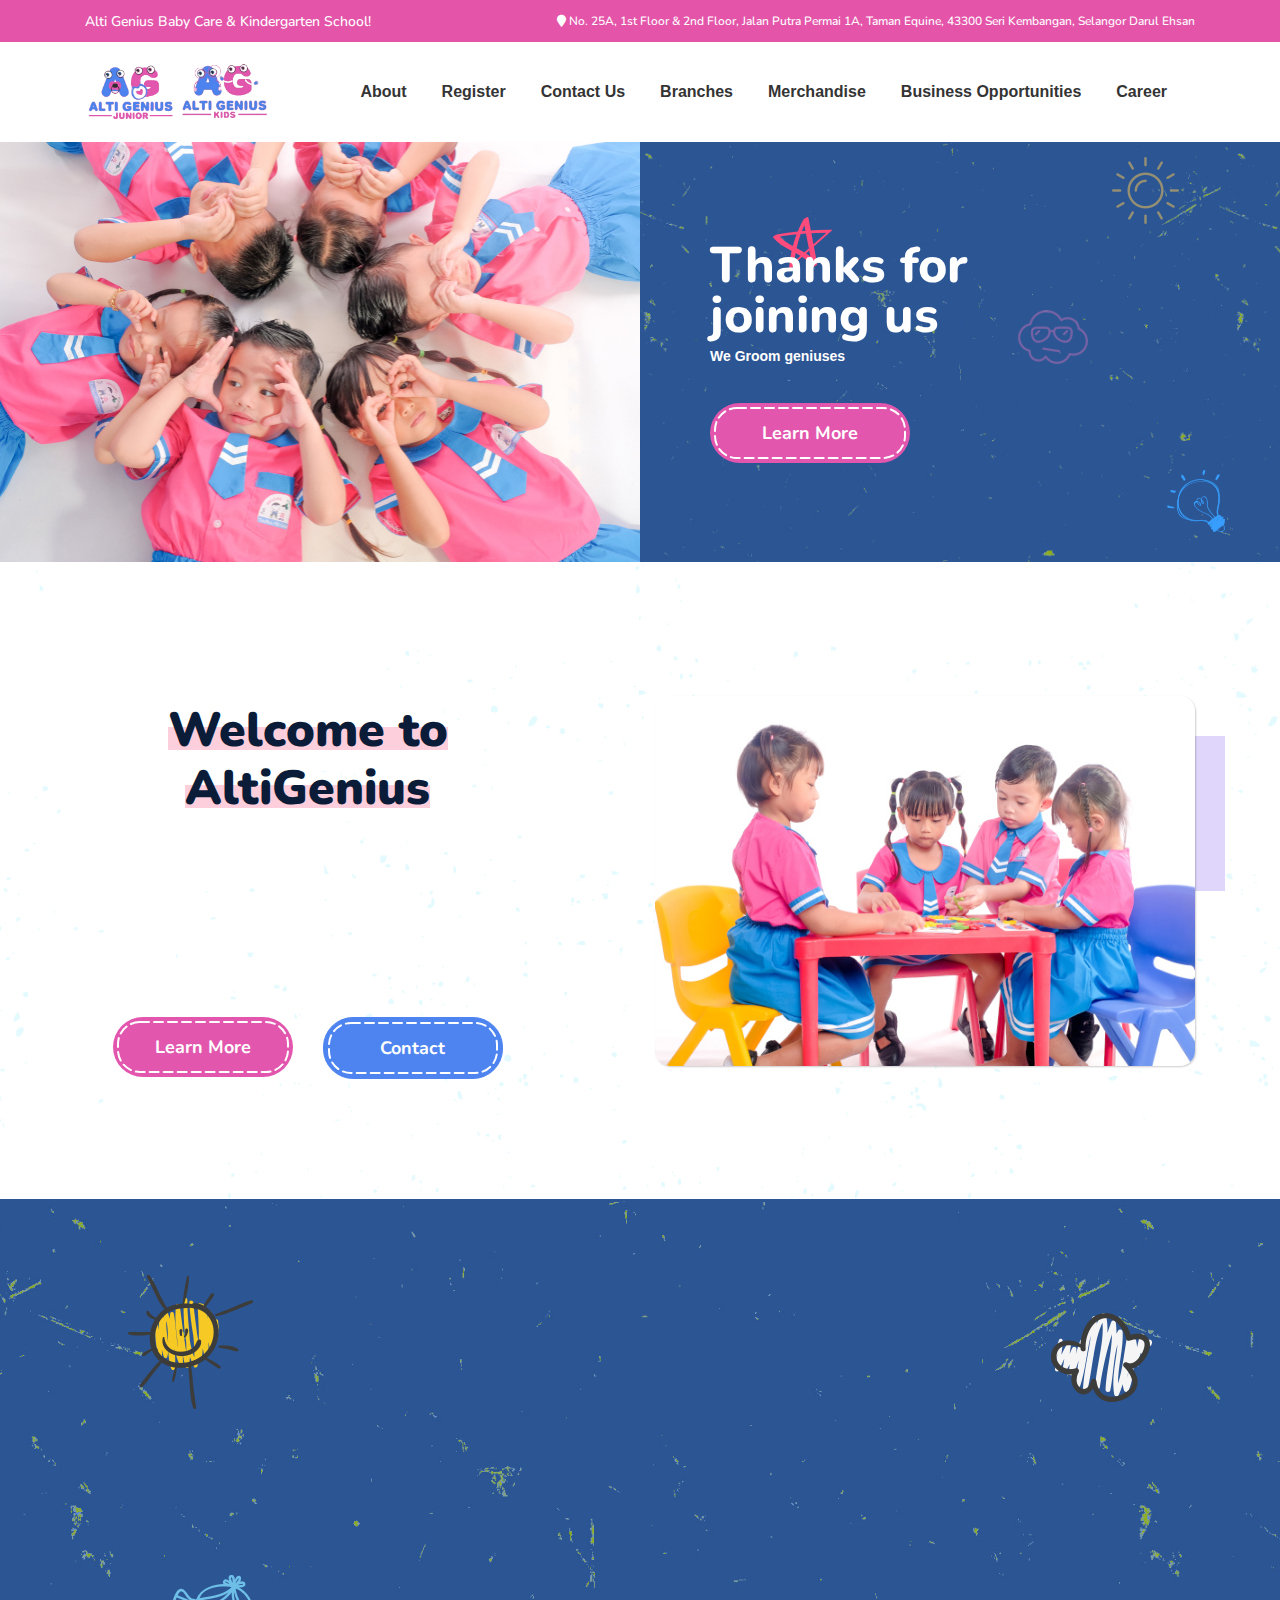
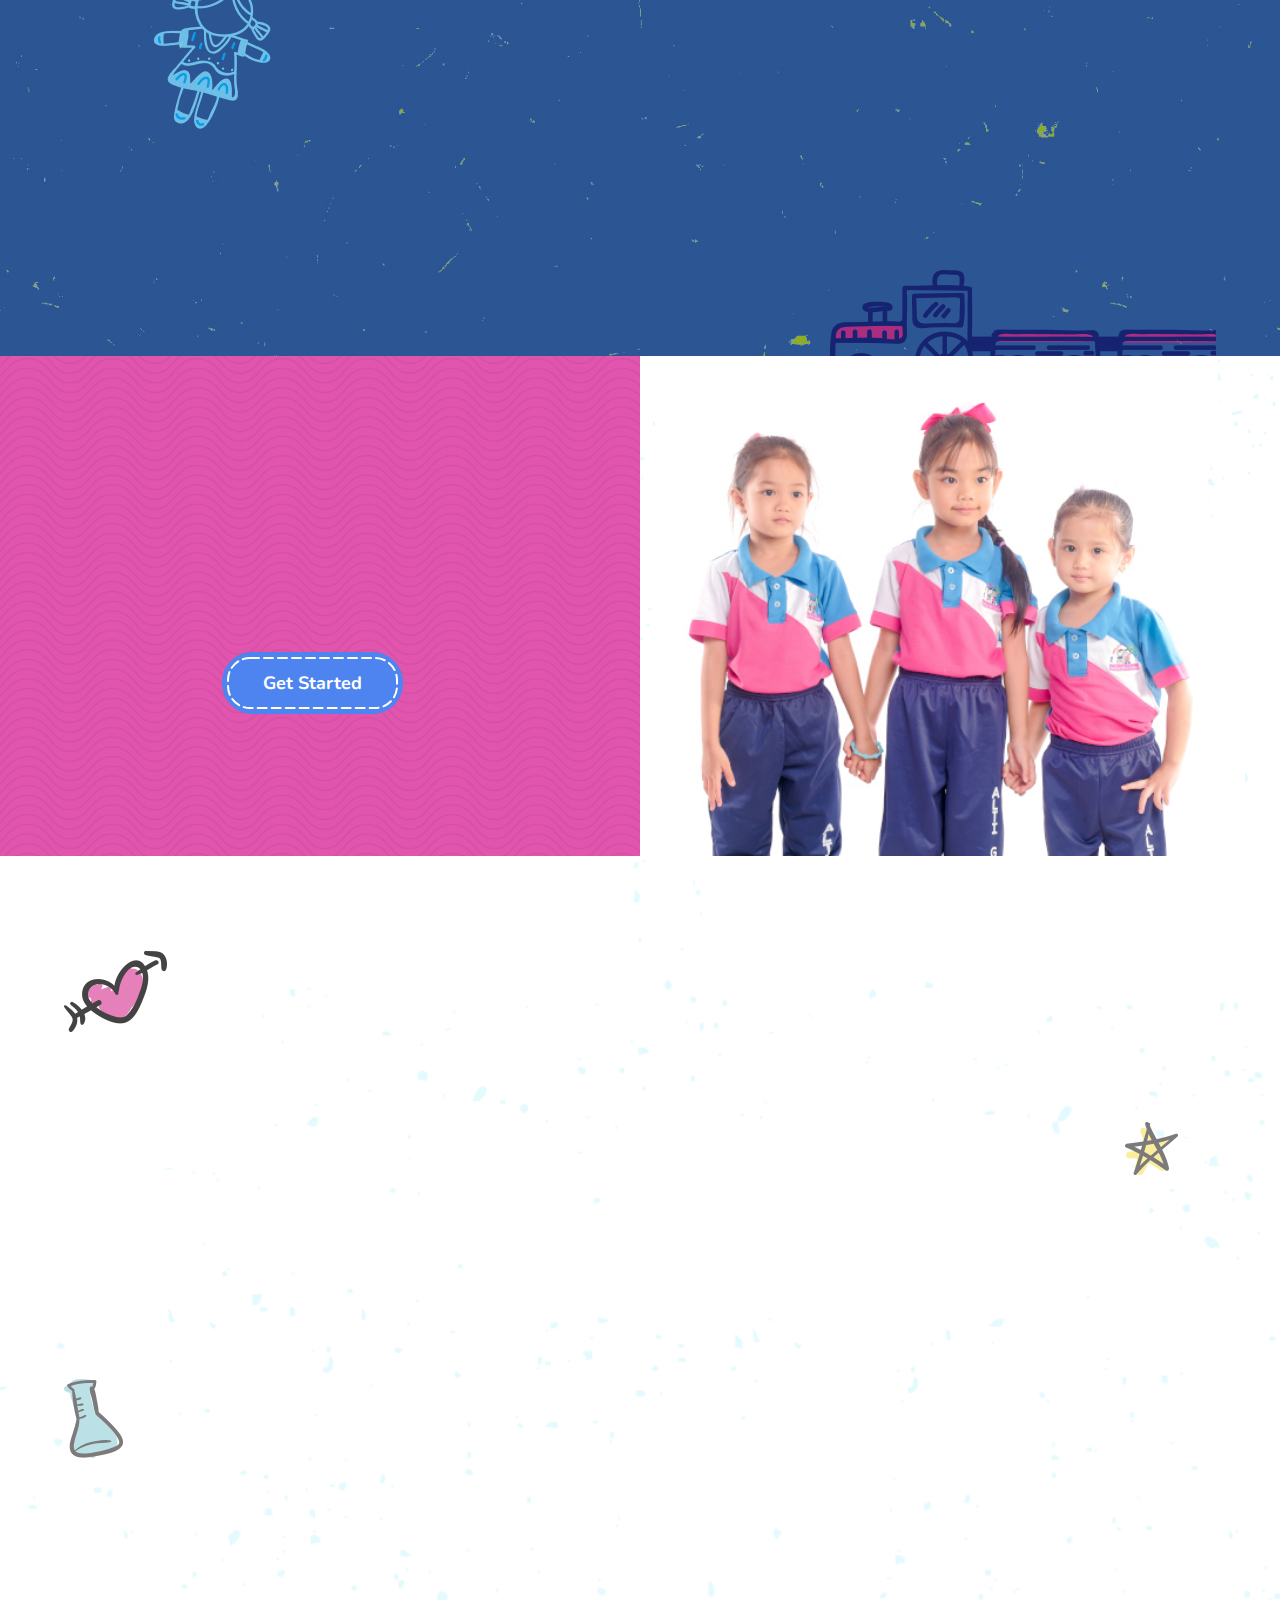
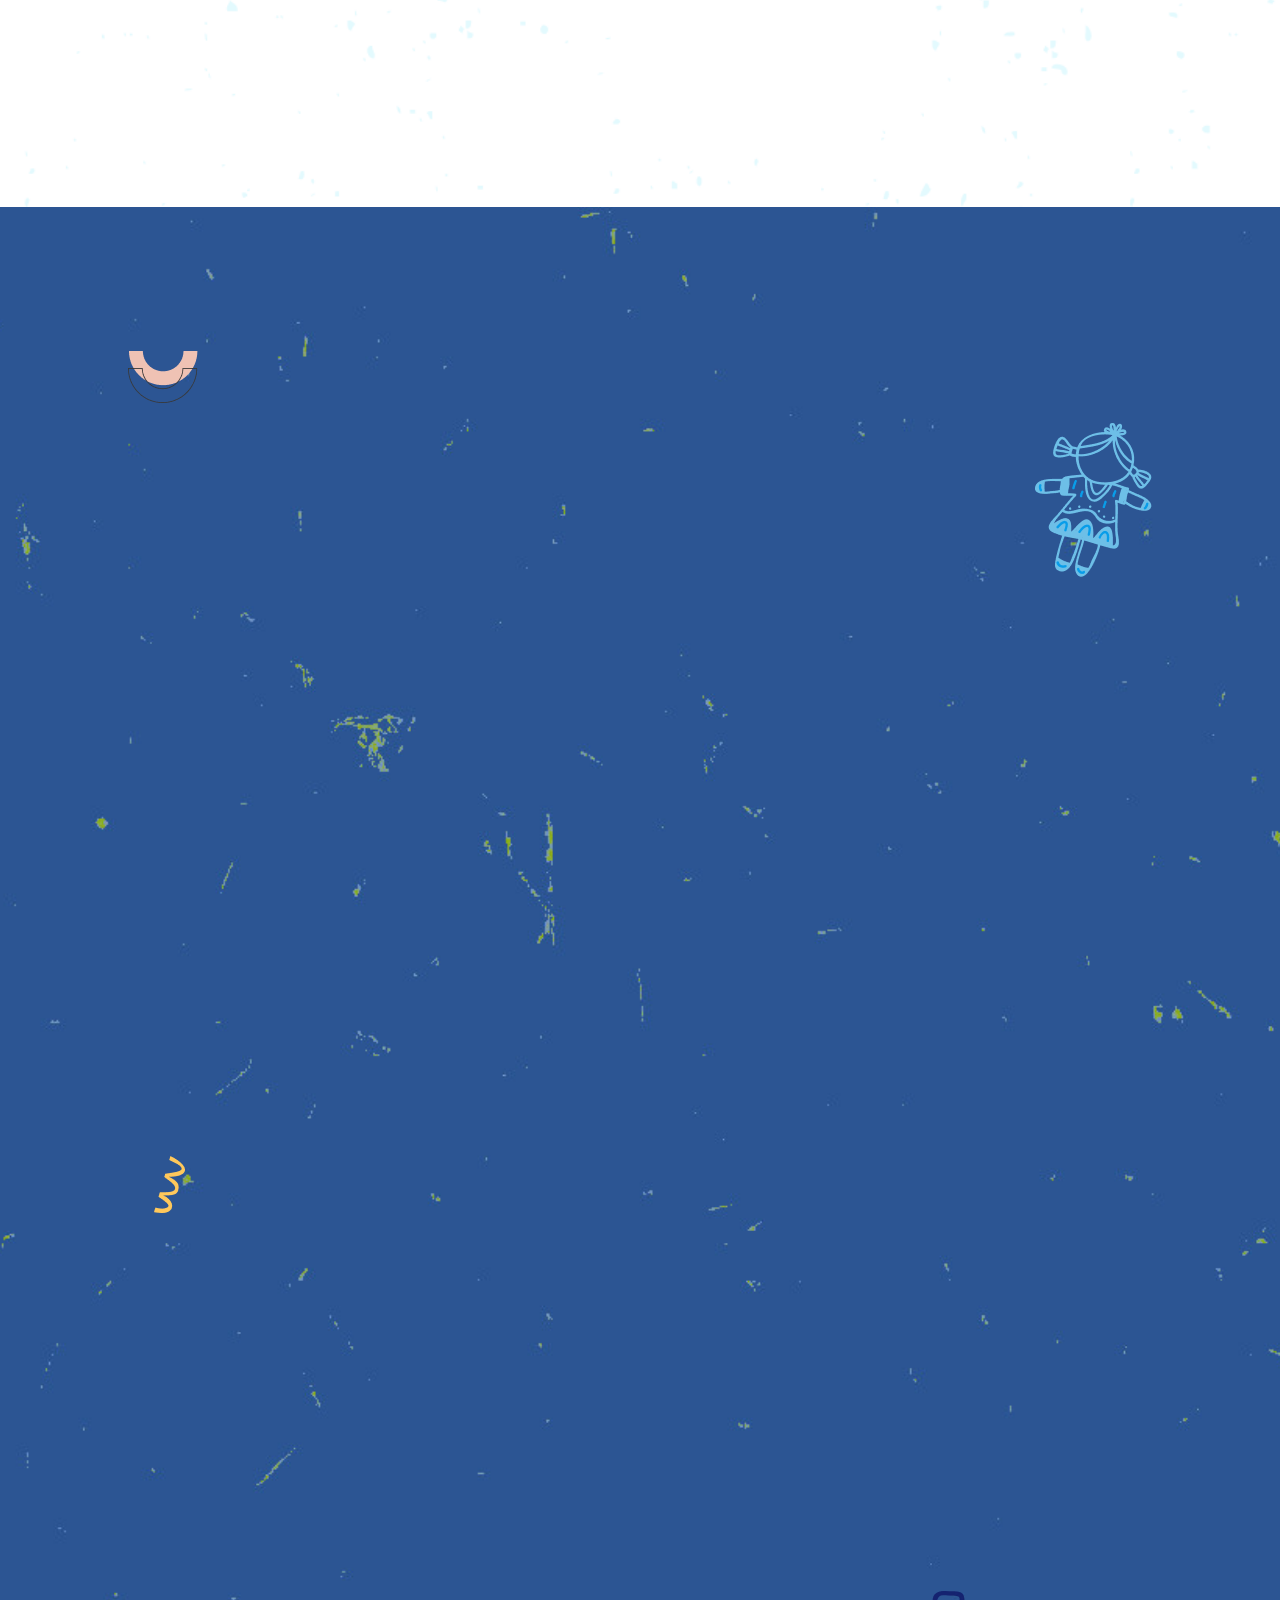
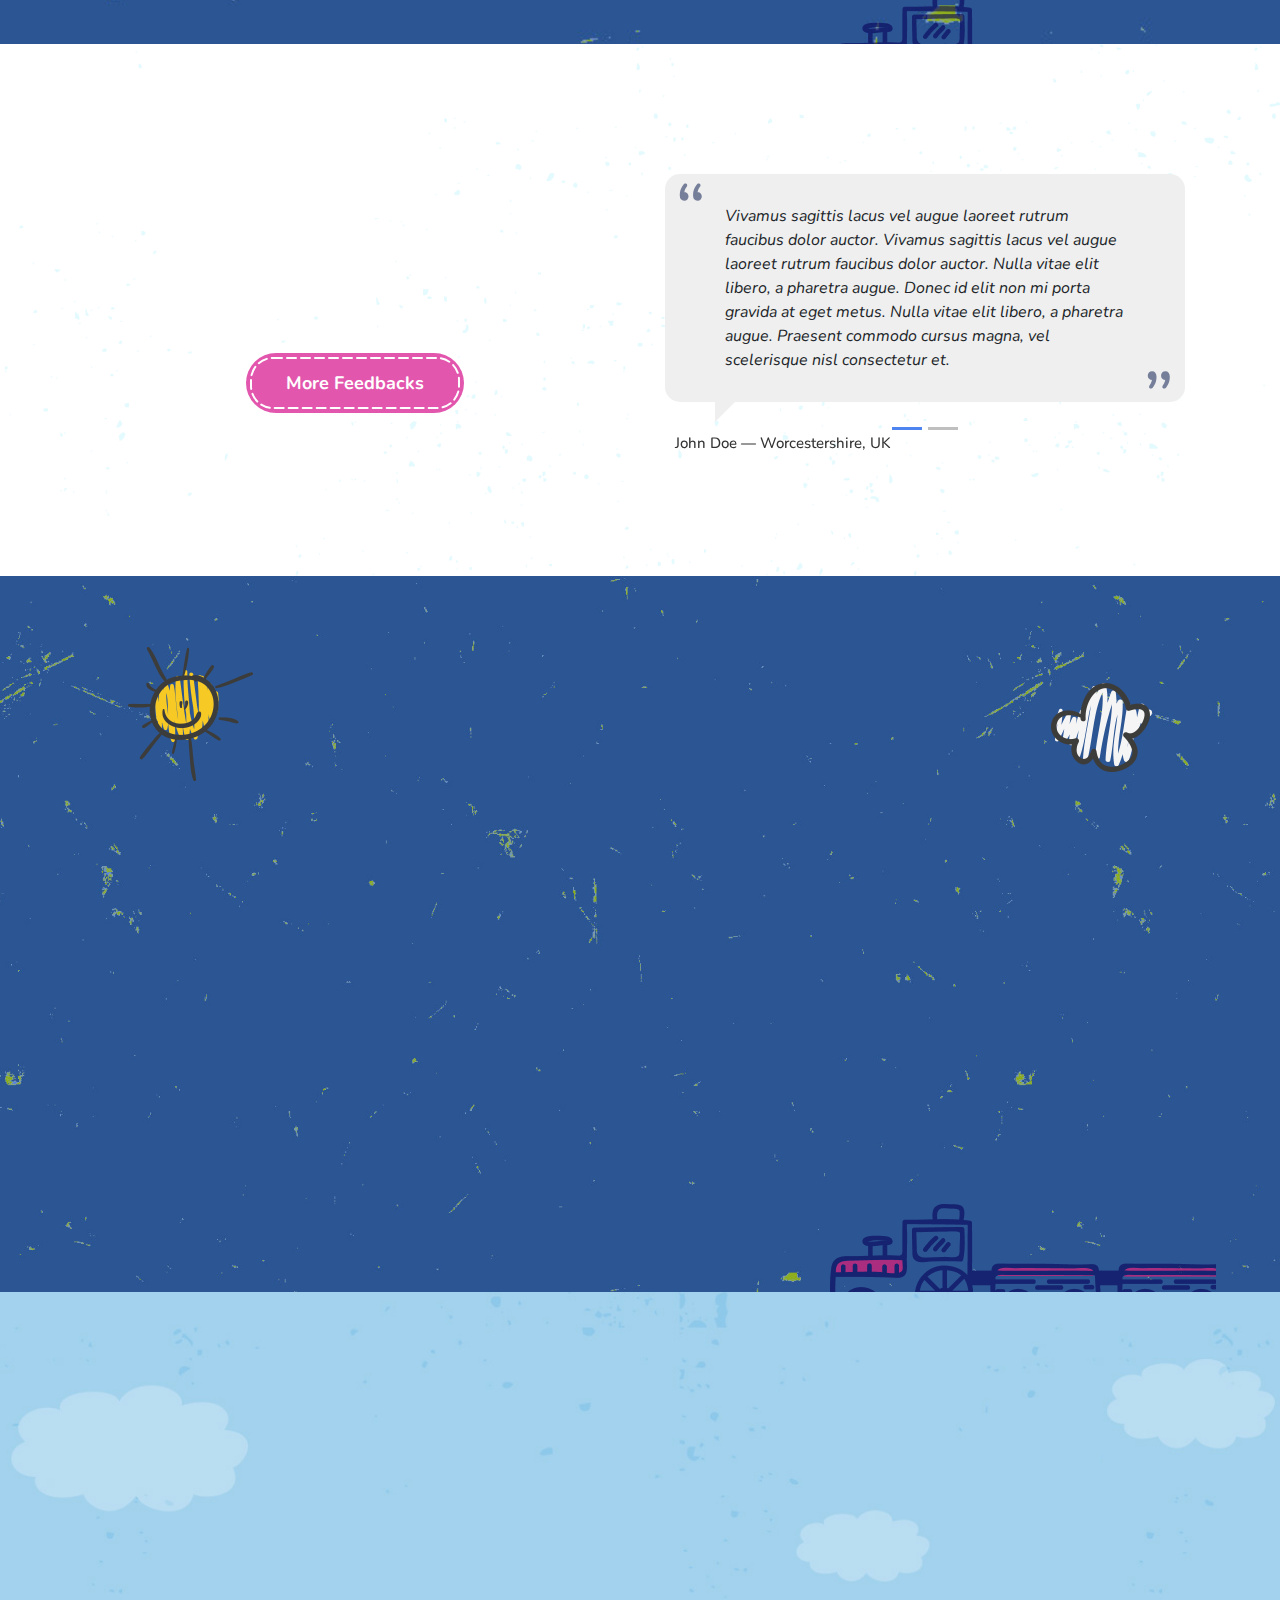
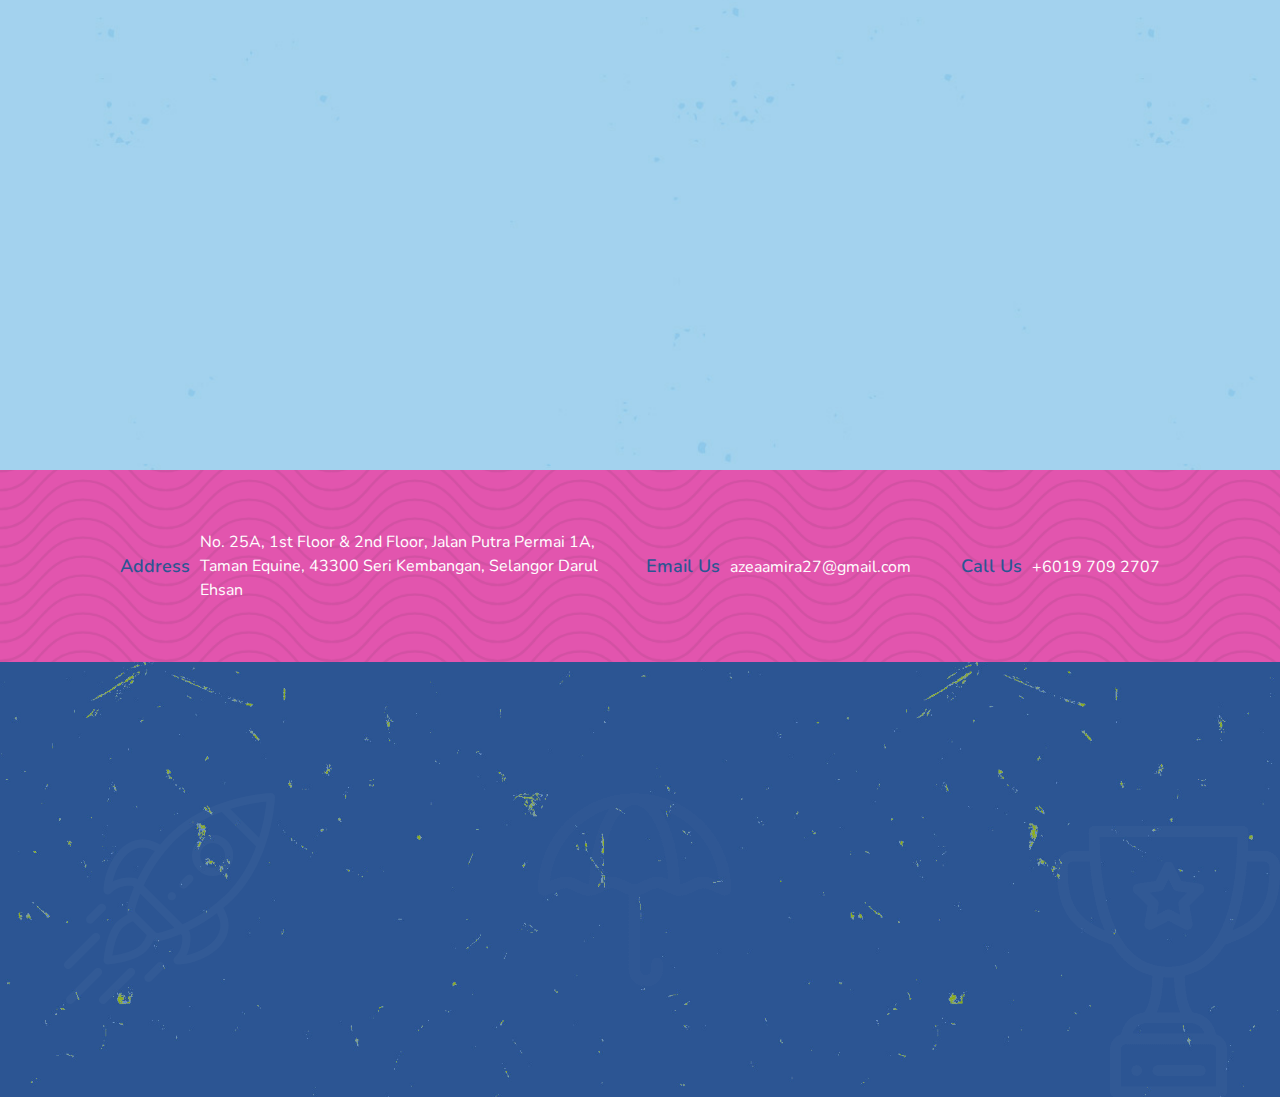
==== commit 90ee3995: "New ali genius update UI" ====
--- a/index.html
+++ b/index.html
@@ -41,92 +41,45 @@
     <!-- End Preloader  -->
 
     <!-- hearder part  -->
-   <!-- <header class="header_part">
+    <header class="header_part">
         <div class="sub_header section_bg">
             <div class="container">
                 <div class="row align-items-center">
-                    <div class="col-xl-6 col-lg-7 col-md-8">
+                    <div class="col-xl-4 col-lg-4 col-md-4">
                         <div class="header_contact_info">
-                          <a href="mailto:azeaamira27@gmail.com" target="_blank"><i class="fas fa-envelope"></i>azeaamira27@gmail.com</a>
-                          <a href="tel:+60197092707"><i class="fas fa-phone"></i>+6019 709 2707</a>
-                        </div>
-                    </div>
-                    <div class="col-xl-6 col-lg-5 col-md-4">
+                            <span>Alti Genius Baby Care & Kindergarten School!</span>
+                          <!--<a href="mailto:azeaamira27@gmail.com" target="_blank"><i class="fas fa-envelope"></i>azeaamira27@gmail.com</a>
+                          <a href="tel:+60197092707"><i class="fas fa-phone"></i>+6019 709 2707</a>-->
+                        </div>
+                    </div>
+                    <div class="col-xl-8 col-lg-8 col-md-8">
                         <div class="header_social_icon">
-                            <p>Follow Us:</p>
-                            <a href="https://web.facebook.com/ALTIGENIUS/" target="_blank"><i class="fab fa-facebook"></i></a>
+                            <!--<p>Follow Us:</p>
+                            <a href="mailto:azeaamira27@gmail.com" target="_blank"><i class="fas fa-envelope"></i>azeaamira27@gmail.com</a> -->
+                            <span><i class="fas fa-map-marker"></i> No. 25A, 1st Floor & 2nd Floor, Jalan Putra Permai 1A, Taman Equine, 43300 Seri Kembangan, Selangor Darul Ehsan</span>
+                            <!--<a href="https://web.facebook.com/ALTIGENIUS/" target="_blank"><i class="fab fa-facebook"></i></a>
                             <a href="https://www.instagram.com/altigenius/" target="_blank"><i class="fab fa-instagram"></i></a>
-                        </div>
-                    </div>
-                </div>
-            </div>
-        </div> 
+                            -->
+                        </div>
+                    </div>
+                </div>
+            </div>
+        </div>
         <div class="header">
             <div class="container">
                 <div class="row align-items-center">
                     <div class="col-lg-12">
                         <nav class="navbar navbar-expand-lg navbar-light">
-                            <a class="navbar-brand" href="index.html"><img src="img/alti_white_logo.png"
-                                    srcset="img/alti_white_ratina_logo.png 2x" alt="Alti Genius"></a>
+                            <a class="navbar-brand" href="index.html">
+                                <img width="90" src="img/ag_junior_logo.png" alt="Alti Genius">
+                                <img width="90" src="img/ag_kids_logo.png" alt="Alti Genius">
+                            </a>
                             <button class="navbar-toggler" type="button" data-toggle="collapse"
                                 data-target="#navbarContent" aria-controls="navbarContent" aria-expanded="false"
                                 aria-label="Toggle navigation">
                                 <span class="navbar-toggler-icon"></span>
                             </button>
                             <div class="collapse navbar-collapse justify-content-end" id="navbarContent">
-                                <ul class="navbar-nav">
-                                    <li class="nav-item">
-                                        <a class="nav-link active" href="index.html">Home</a>
-                                    </li>
-                                    <li class="nav-item">
-                                        <a class="nav-link" href="about.html">About</a>
-                                    </li>
-                                    <li class="nav-item">
-                                        <a class="nav-link" href="services.html">Our Services</a>
-                                    </li>
-                                    <li class="nav-item dropdown">
-                                        <a class="nav-link dropdown-toggle" href="programs.html" role="button"
-                                            data-toggle="dropdown" aria-haspopup="true" aria-expanded="false">
-                                            Programs
-                                        </a>
-                                        <div class="dropdown-menu">
-                                          <a class="dropdown-item" href="programs_infant.html">Infants</a>
-                                          <a class="dropdown-item" href="programs_toodler.html">Toodlers</a>
-                                        </div>
-                                    </li>
-                                    <li class="nav-item">
-                                        <a class="nav-link" href="contact.html">Contact</a>
-                                    </li>
-                                </ul>
-                                <a href="https://docs.google.com/forms/d/e/1FAIpQLSc84MnVBcUYjksSO6j4o7ilEr5GR2smqXmPbF7yu86Zh9rmpQ/viewform?usp=sf_link" class="cu_btn btn_1" target="_blank">Get Started</a>
-                            </div>
-                        </nav>
-                    </div>
-                </div>
-            </div>
-        </div>
-    </header> -->
-    <!-- header part end -->
-
-    <!-- banner part here -->
-    <section class="banner_part home_two_banner">
-        <div class="single_banner_part home_two_bg">
-            <div class="container">
-                <div class="row align-items-center">
-                    <div class="col-lg-12">
-                        <div class="top-logo_area">
-                            <a href="/">
-                                <img height="100px" class="mr-4" src="img/ag_junior_logo.png" >
-                                <img height="100px" src="img/ag_kids_logo.png" >
-                            </a>
-                        </div>
-                        <nav class="navbar navbar-expand-lg">
-                            <button class="navbar-toggler" type="button" data-toggle="collapse"
-                                data-target="#navbarContent" aria-controls="navbarContent" aria-expanded="false"
-                                aria-label="Toggle navigation">
-                                <i class="navicon fas fa-bars"></i>
-                            </button>
-                            <div class="collapse navbar-collapse justify-content-center" id="navbarContent">
                                 <ul class="navbar-nav">
                                     <li class="nav-item dropdown">
                                         <a class="nav-link dropdown-toggle" href="programs.html" role="button"
@@ -196,51 +149,58 @@
                                 </ul>
                             </div>
                         </nav>
-                         <!--<div class="row align-items-center">
-                            <div class="col-xl-7 col-lg-8 col-md-7">
-                        
-                                <div class="banner_iner">
-                            <h5>Baby Care & Kindergarten Schools</h5>
-                            <h2>Follow your child<br>
-                                daily activities on<br>
-                                our mobile app</h2>
-                            <a href="about.html">
-                                <img src="img/imgbin_google-play-app-store-android-png.png" class="btn_appstore">
-                            </a> 
-                        </div>-->
-                    </div>
-                </div>
-            </div>
-            <div class="floating-left-button">
-                <a href="#" class="btn-join"> < Join Kids</a>
-            </div>
-            <div class="floating-right-button">
-                <a href="#" class="btn-join"> Join Juniors > </a>
-            </div>
-
-            <div class="banner-socials">
-                <div class="social-icons-body">
-                    <a href="#"><img height="20px" src="img/icon/social/instagram.png" ></a>
-                    <a href="#"><img height="20px" src="img/icon/social/facebook.png" ></a>
-                    <a href="#"><img height="20px" src="img/icon/social/youtube.png" ></a>
-                    <a href="#"><img height="20px" src="img/icon/social/tik-tok.png" ></a>
-                </div>
-                <span class="social-hash-tags">#AltiGenius #AGno1 #GoAG #AspiringGeneration</span>
-                
-            </div>
+                    </div>
+                </div>
+            </div>
+        </div>
+    </header>
+    <!-- header part end -->
+
+    <!-- banner part here -->
+    <section class="banner_part home_two_banner">
+        <div class="single_banner_part">
+            
+            <div class="row align-items-center alti_banner_bg">
+                <div class="col-xl-6 col-lg-6 col-md-6 left_banner_area wow fadeInLeft" data-wow-delay=".3s">
+                    <img
+                        src="img/top_banner_img1.jpg"
+                        class="top-banner-img-bg"
+                    />
+                </div>
+                <div class="col-xl-6 col-lg-6 col-md-6 right_banner_area wow fadeInRight" data-wow-delay=".3s">
+                    <div class="banner_iner">
+                        <h2>Thanks for joining us</h2>
+                        <span class="banner_inner_sub">We Groom geniuses</span>
+                        <a class="pc-button elementor-button button-link cu_btn mt-4" href="#">
+                            <div class="button-content-wrapper ">
+                                <span class="elementor-button-text">Learn More</span>
+                                <svg class="pc-dashes inner-dashed-border animated-dashes">
+                                    <rect x="5px" y="5px" rx="22px" ry="22px" width="0" height="0"></rect>
+                                </svg>
+                            </div>
+                        </a>
+                    </div>
+                </div>
+            </div>
+           
             <div class="banner_animation_1">
                 <div data-parallax='{"x": 20, "y": 200, "rotateZ":0}'>
-                    <img width="60px" src="img/icon/banner-feeding-icon.png" alt="#">
-                </div>
-            </div>
-            <div class="banner_animation_22">
+                    <img src="img/icon/story_animation_1.png" alt="#">
+                </div>
+            </div>
+            <div class="banner_animation_2">
+                <div data-parallax='{"x": 10, "y": 150, "rotateZ":0}'>
+                    <img src="img/icon/event_6.png" alt="#">
+                </div>
+            </div>
+            <div class="banner_animation_3">
+                <div data-parallax='{"x": 0, "y": 200, "rotateZ":0}'>
+                    <img src="img/icon/banner_two_2.png" alt="#">
+                </div>
+            </div>
+            <div class="banner_animation_4">
                 <div data-parallax='{"x": 15, "y": 150, "rotateZ":0}'>
-                    <img width="40px" src="img/icon/banner-knowledge-icon.png" alt="#">
-                </div>
-            </div>
-            <div class="banner_animation_44">
-                <div data-parallax='{"x": 10, "y": 150, "rotateZ":0}'>
-                    <img src="img/icon/banner_two_4.png" alt="#">
+                    <img src="img/icon/story_animation_3.png" alt="#">
                 </div>
             </div>
         </div>
@@ -248,515 +208,579 @@
     <!-- banner part end -->
 
     <!-- about section part here -->
-    <section class="about_section s4_about_section">
-        <div class="container custom_container">
-            <div class="about-title-area">
-                <h5 class="dark_title wow fadeInLeft" data-wow-delay=".3s">HEADQUARTERS</h5>
-                <h2 class="light_title wow fadeInLeft" data-wow-delay=".4s"> <span class="title_overlay_effect"></span>FOUNDER</h2>
-            </div>
-            
+    <section class="about_section section_padding s4_about_section">
+        <div class="container">
             <div class="row justify-content-between align-items-center">
-                <div class="col-lg-3 order-1">
+                <div class="col-lg-6 col-xl-5 order-2 order-lg-1">
+                    <div class="about_section_content mt-5 mt-lg-0">
+                        <h2 class="kid_title text-center wow fadeInLeft" data-wow-delay=".4s"> <span class="title_overlay_effect">Welcome to AltiGenius</span></h2>
+                        <p class="text-center wow fadeInLeft" data-wow-delay=".5s">Alti Genius is where your children comfort is our key to every child and parent satisfaction. A Comfortable, Playful and Fun environment where every child would feel just like home and develop their full potential as a child to be the true leader they are. Multiple programs we offered for babies, pre-toddlers, toddlers and kids up to 6 years old.</p>
+                        <div class="row justify-content-between">
+                            <div class="col-lg-6">
+                                <a class="pc-button elementor-button button-link cu_btn mt-4" href="#">
+                                    <div class="button-content-wrapper ">
+                                        <span class="elementor-button-text">Learn More </span>
+                                        <svg class="pc-dashes inner-dashed-border animated-dashes">
+                                            <rect x="5px" y="5px" rx="22px" ry="22px" width="0" height="0"></rect>
+                                        </svg>
+                                    </div>
+                                </a>
+                            </div>
+                            <div class="col-lg-6">
+                                <a class="pc-button elementor-button button-link cu_btn btn_3 mt-4" href="#">
+                                    <div class="button-content-wrapper ">
+                                        <span class="elementor-button-text">Contact</span>
+                                        <svg class="pc-dashes inner-dashed-border animated-dashes">
+                                            <rect x="5px" y="5px" rx="22px" ry="22px" width="0" height="0"></rect>
+                                        </svg>
+                                    </div>
+                                </a>
+                            </div>
+                        </div>
+                        
+                    </div>
+                </div>
+                <div class="col-lg-6 order-1 order-lg-2">
                     <div class="img_section">
-                        <img src="img/founders.png" alt="#" class="img_founders">
-                    </div>
-                </div>
-                <div class="col-lg-9 col-xl-9 order-2">
-                    <div class="about_section_content mt-5 mt-lg-0">
-                        <p class="wow fadeInLeft" data-wow-delay=".5s">Mr. Muhammad Ridzuan bin Halias is founder of the Alti Genius (AG) Childcare 
-                            program since 2012. This Alti Genius (AG) Childcare program is an interesting and effective 
-                            childcare program for day care centers. This program combining knowledge base includes gross and
-                            fine motorskills as well child development. Mr Muhamad Ridzuan’s vision is to produce an  
-                            intelligent and developed brilliant children.</p>
-                        <p class="wow fadeInLeft" data-wow-delay=".5s">
-                            The founder's achievement until 2023 has now opened 16 branches of AG Childcare Centres
-throughout Selangor. Total AG students more than 600 children with 150 teachers.
-                        </p>
-                        <p class="wow fadeInLeft" data-wow-delay=".5s">
-                            Due to many requests, the founder is pleased to open the opportunity to all those who are really
-interested in opening a childcare business using the AG Junior brand. He really hopes can help
-more operators succeed in the childcare business.
-                        </p>
-                        
-                    </div>
-                </div>
-            </div>
-        </div>
-        <div class="about_page_animation_1">
-            <div data-parallax='{"x": 2, "y": 70, "rotateZ":0}'><img src="img/icon/icon_5.png" alt="#"></div>
-        </div>
-        <div class="about_page_animation_2">
-            <div data-parallax='{"x": 10, "y": 80, "rotateZ":0}'><img src="img/icon/icon_6.png" alt="#"></div>
-        </div>
-        <div class="about_page_animation_3">
-            <div data-parallax='{"x": 30, "y": 60, "rotateZ":0}'><img src="img/icon/icon_7.png" alt="#"></div>
-        </div>
-        <div class="about_page_animation_4">
-            <div data-parallax='{"x": 30, "y": -50, "rotateZ":0}'><img src="img/icon/icon_8.png" alt="#"></div>
-        </div>
-        <div class="about_page_animation_5">
-            <div data-parallax='{"x": 30, "y": -50, "rotateZ":0}'><img src="img/icon/banner_4.png" alt="#"></div>
-        </div>
-        <div class="about_page_animation_6">
-            <div data-parallax='{"x": 30, "y": -50, "rotateZ":0}'><img src="img/icon/banner_two_1.png" alt="#"></div>
-        </div>
-        <div class="about_page_animation_7">
-            <div data-parallax='{"x": 30, "y": -50, "rotateZ":0}'><img src="img/icon/story_animation_3.png" alt="#"></div>
+                        <img src="img/about_img_shape_2.png" alt="#" class="about_img_7"
+                            data-parallax='{"x": 0, "y": -50, "rotateZ":0}'>
+                        <img src="img/about_img3.jpg" alt="#" class="about_img_6 img-fluid">
+                        <img src="img/about_img_shape_1.png" alt="#" class="about_img_5"
+                            data-parallax='{"x": 0, "y": 50, "rotateZ":0}'>
+                    </div>
+                </div>
+            </div>
         </div>
     </section>
     <!-- about section part end -->
 
-    <!-- team part here -->
-    <section class="services_part about_section wave_shape_bg section_padding">
+    <!-- services part here -->
+    <section class="services_part about_section wave_shape_bg fetures_part section_padding">
         <div class="container">
-            <div class="row justify-content-center mb-5">
+            <div class="row justify-content-center">
                 <div class="col-lg-7">
-                    <div class="about-title-area">
-                        <h2 class="light_title wow fadeInLeft" data-wow-delay=".4s">AG TEAM</h2>
-                    </div>
-                </div>
-            </div>
-            <div class="d-flex justify-content-between team-group">
-              <div class="d-flex flex-column align-items-center">
-                <h2 class="light_title wow fadeInLeft mb-5" data-wow-delay=".4s">EDUCATION TEAM</h2>
-                <div class="row wow fadeInLeft justify-content-center" data-wow-delay=".3s">
-                    <div class="col-lg-4 team-item">
-                        <img src="img/team/p4_13.png" alt="#" class="team_img rounded-circle">
-                        <p class="text-center mt-2 team-group-text">NORAZIAH</p>
-                        <span class="text-center team-group-text">Education Specialist (Kindergarten) & Event</span>
-                    </div>
-                    <div class="col-lg-4 team-item">
-                        <img src="img/team/p4_14.png" alt="#" class="team_img rounded-circle">
-                        <p class="text-center mt-2 team-group-text">NORHASLINDA</p>
-                        <span class="text-center team-group-text">Education Specialist (Childcare) & Event</span>
-                    </div>
-                    <div class="col-lg-4 team-item">
-                        <img src="img/team/p4_15.png" alt="#" class="team_img rounded-circle">
-                        <p class="text-center mt-2 team-group-text">SYAFIQ</p>
-                        <span class="text-center team-group-text">Education Specialist (KAFAA)</span>
-                    </div>
-                </div>
-              </div>
-              <div class="d-flex flex-column align-items-center">
-                <h2 class="light_title wow fadeInLeft mb-5" data-wow-delay=".4s">HUMAN RESOURCES TEAM</h2>
-                <div class="row wow fadeInLeft justify-content-center" data-wow-delay=".3s">
-                    <div class="col-lg-4 team-item">
-                        <img src="img/team/p4_18.png" alt="#" class="team_img rounded-circle">
-                        <p class="text-center mt-2 team-group-text">AZEA AMALIN</p>
-                        <span class="text-center team-group-text">HR & Account</span>
-                    </div>
-                    <div class="col-lg-4 team-item">
-                        <img src="img/team/p4_19.png" alt="#" class="team_img rounded-circle">
-                        <p class="text-center mt-2 team-group-text">NOOR SHAHIRA SHAHIDA</p>
-                        <span class="text-center team-group-text">Admin Officer & Purchasing</span>
-                    </div>
-                    <div class="col-lg-4 team-item">
-                        <img src="img/team/p4_20.png" alt="#" class="team_img rounded-circle">
-                        <p class="text-center mt-2 team-group-text">AMIRUL</p>
-                        <span class="text-center team-group-text">Recruitment & Purchasing</span>
-                    </div>
-                </div>
-              </div>  
-            </div>
-
-            <div class="d-flex mt-5 justify-content-between team-group">
-                <div class="d-flex flex-column align-items-center">
-                  <h2 class="light_title wow fadeInLeft mb-5" data-wow-delay=".4s">MARKETING TEAM</h2>
-                  <div class="row wow fadeInLeft justify-content-center" data-wow-delay=".3s">
-                      <div class="col-lg-6 team-item">
-                          <img src="img/team/p4_16.png" alt="#" class="team_img rounded-circle">
-                          <p class="text-center mt-2 team-group-text">CHE HADIRAH</p>
-                          <span class="text-center team-group-text">Videographer & Marketing</span>
-                      </div>
-                      <div class="col-lg-6 team-item">
-                          <img src="img/team/p4_17.png" alt="#" class="team_img rounded-circle">
-                          <p class="text-center mt-2 team-group-text">AMIRAH</p>
-                          <span class="text-center team-group-text">Content Creator & Marketing</span>
-                      </div>
+                    <div class="section_tittle_style_dark_bg">
+                      <h2 class="title wow fadeInDown" data-wow-delay=".3s">What We Offer</h2>
+                      <p class="description wow fadeInDown" data-wow-delay=".3s">The unique services that we offer</p>
+                    </div>
+                </div>
+            </div>
+            <div class="row justify-content-center mt-5">
+                <div class="col-sm-6 col-lg-6 wow fadeInDown" data-wow-delay=".2s">
+                    <div class="service_section_img_wrapper">
+                        <a class="single_service_part services_icons" href="#">
+                            <img src="img/icon/services_baby.png" alt="#" class="services-kids-image">
+                            <h5 class="service_title">Childcare</h5>
+                        </a>
+                    </div>
+                </div>
+                <div class="col-sm-6 col-lg-6 wow fadeInDown" data-wow-delay=".4s">
+                    <div class="service_section_img_wrapper2">
+                        <a class="single_service_part services_icons" href="#"> 
+                            <img src="img/icon/services_kids.png" alt="#" class="services-kids-image">
+                            <h5 class="service_title">Kindergarten</h5>
+                        </a>
+                    </div>
+                   
+                </div>
+            </div>
+        </div>
+        <div class="feature_animation_1">
+            <div data-parallax='{"x": 2, "y": 120, "rotateZ":0}'><img src="img/icon/gallery_1.png" alt="#"></div>
+        </div>
+        <div class="feature_animation_2">
+            <div data-parallax='{"x": 10, "y": 100, "rotateZ":0}'><img src="img/icon/gallery_2.png" alt="#"></div>
+        </div>
+        <div class="feature_animation_3">
+            <div data-parallax='{"x": 30, "y": 110, "rotateZ":0}'><img src="img/animation_shape/program_list_shape_02.png" alt="#"></div>
+        </div>
+        <div class="feature_animation_4">
+            <div data-parallax='{"x": 5, "y": 105, "rotateZ":0}'><img src="img/animation_shape/program_list_shape_04.png" alt="#"></div>
+        </div>
+    </section>
+    <!-- services part end -->
+
+    <!--Enroll part start -->
+    <section class="about_section enroll_section">
+        <div class="row justify-content-between align-items-center enroll_row">
+            <div class="col-lg-6 order-2 order-lg-1 enroll-left">
+                <div class="enroll_section_content mt-5 mt-lg-0">
+                    <h2 class="kid_title text-center wow fadeInLeft" data-wow-delay=".4s">How to enroll</h2>
+                    <p class="text-center wow fadeInLeft" data-wow-delay=".5s">To enroll your child to our program, you simply need to fill our online form by clicking the get started button below.</p>
+                    <a class="pc-button elementor-button button-link cu_btn btn_3 mt-4" href="https://docs.google.com/forms/d/e/1FAIpQLSc84MnVBcUYjksSO6j4o7ilEr5GR2smqXmPbF7yu86Zh9rmpQ/viewform?usp=sf_link" target="_blank">
+                        <div class="button-content-wrapper ">
+                            <span class="elementor-button-text">Get Started</span>
+                            <svg class="pc-dashes inner-dashed-border animated-dashes">
+                                <rect x="5px" y="5px" rx="22px" ry="22px" width="0" height="0"></rect>
+                            </svg>
+                        </div>
+                    </a> 
+                </div>
+            </div>
+            <div class="col-lg-6 order-1 order-lg-2 enroll-right">
+                <div class="img_section">
+                    <img src="img/enroll_img2.jpg" alt="#" class="enroll_img">   
+                </div>
+            </div>
+        </div>
+        <div class="cta_animation_1">
+            <div data-parallax='{"x": 2, "y": 120, "rotateZ":0}'><img src="img/icon/cta_1.png" alt="#"></div>
+        </div>
+        <div class="cta_animation_2">
+            <div data-parallax='{"x": 10, "y": 100, "rotateZ":0}'><img src="img/icon/event_7.png" alt="#">
+            </div>
+        </div>
+        <div class="cta_animation_3">
+            <div data-parallax='{"x": 30, "y": 110, "rotateZ":0}'><img src="img/icon/cta_3.png" alt="#">
+            </div>
+        </div>
+        <div class="cta_animation_4">
+            <div data-parallax='{"x": 5, "y": 105, "rotateZ":0}'><img src="img/icon/banner_two_3.png" alt="#"></div>
+        </div>
+    </section>
+    <!-- Enroll part end -->
+
+       <!-- Enroll 2 part here 
+       <section class="cta_section section_padding">
+        <div class="container">
+            <div class="row justify-content-center">
+                <div class="col-lg-9 col-sm-8 wow fadeInUp" data-wow-delay=".3s">
+                    <div class="cta_section_wrapper">
+                        <img src="img/cta_img.png" alt="#">
+                        <h2>How to enroll your child in our program?</h2>
+                        <p>To enroll you have to fill our online form by clicking the button below.</p>
+                        <a class="pc-button elementor-button button-link cu_btn" href="https://docs.google.com/forms/d/e/1FAIpQLSc84MnVBcUYjksSO6j4o7ilEr5GR2smqXmPbF7yu86Zh9rmpQ/viewform?usp=sf_link" target="_blank">
+                            <div class="button-content-wrapper ">
+                                <span class="elementor-button-text">Get started</span>
+                                <svg class="pc-dashes inner-dashed-border animated-dashes">
+                                    <rect x="5px" y="5px" rx="22px" ry="22px" width="0" height="0"></rect>
+                                </svg>
+                            </div>
+                        </a>
+                    </div>
+                </div>
+            </div>
+        </div>
+        <div class="cta_animation_1">
+            <div data-parallax='{"x": 2, "y": 120, "rotateZ":0}'><img src="img/icon/cta_1.png" alt="#"></div>
+        </div>
+        <div class="cta_animation_2">
+            <div data-parallax='{"x": 10, "y": 100, "rotateZ":0}'><img src="img/icon/event_7.png" alt="#">
+            </div>
+        </div>
+        <div class="cta_animation_3">
+            <div data-parallax='{"x": 30, "y": 110, "rotateZ":0}'><img src="img/icon/cta_3.png" alt="#">
+            </div>
+        </div>
+        <div class="cta_animation_4">
+            <div data-parallax='{"x": 5, "y": 105, "rotateZ":0}'><img src="img/icon/banner_two_3.png" alt="#"></div>
+        </div>
+    </section> -->
+    <!-- Enroll 2 part end -->
+
+    <!-- facilities part here -->
+    <section class="about_section event_part section_full_padding">
+        <div class="container custom_container">
+            <div class="row justify-content-center">
+                <div class="col-lg-7 mb-4">
+                  <div class="event_img wow fadeInLeft" data-wow-delay=".5s">
+                    <div class="section_tittle_style_02">
+                        <h2 class="title wow fadeInDown" data-wow-delay=".3s"> <span class="title_overlay_effect">Meet Our HQ Team</span></h2>
+                        <p class="description wow fadeInDown" data-wow-delay=".3s">We ensure to provide the best environment for learning, resting, playing, eating and so on. We are thorough about cleanliness and healthy living.</p>
+                    </div>
+                    <!--<img src="img/facilities.png" alt="#" class="img-fluid"> -->
                   </div>
                 </div>
-                <div class="d-flex flex-column align-items-center">
-                    <h2 class="light_title wow fadeInLeft mb-5 " data-wow-delay=".4s">PUBLIC RELATIONS TEAM</h2>
-                    <div class="row wow fadeInLeft justify-content-center" data-wow-delay=".3s">
-                        <div class="col-lg-3 team-item">
-                            <img src="img/team/p4_21.png" alt="#" class="team_img rounded-circle">
-                            <p class="text-center mt-2 team-group-text">AZEA ATIRAH</p>
-                            <span class="text-center team-group-text">Public Relation</span>
-                        </div>
-                        <div class="col-lg-3 team-item">
-                            <img src="img/team/p4_22.png" alt="#" class="team_img rounded-circle">
-                            <p class="text-center mt-2 team-group-text">NOOR UMMUL SYAHIDAH</p>
-                            <span class="text-center team-group-text">Public Relation</span>
-                        </div>
-                        <div class="col-lg-3 team-item">
-                            <img src="img/team/p4_23.png" alt="#" class="team_img rounded-circle">
-                            <p class="text-center mt-2 team-group-text">HASLIN</p>
-                            <span class="text-center team-group-text">Management Trainee</span>
-                        </div>
-                        <div class="col-lg-3 team-item">
-                            <img src="img/team/p4_24.png" alt="#" class="team_img rounded-circle">
-                            <p class="text-center mt-2 team-group-text">RITA</p>
-                            <span class="text-center team-group-text">Management Trainee</span>
-                        </div>
-                    </div>
-                </div>
-                 
-              </div>
-        </div>
-        
+                <div class="col-lg-12">
+                    <div class="d-flex justify-content-between team-group mt-4">
+                        <div class="d-flex flex-column align-items-center">
+                          <div class="row wow fadeInLeft justify-content-center" data-wow-delay=".3s">
+                              <div class="col-lg-4 team-item">
+                                  <img src="img/team/p4_13.png" alt="#" class="team_img">
+                                  <p class="text-center mt-2 team-group-text">NORAZIAH</p>
+                                  <span class="text-center team-group-text">Education Specialist (Kindergarten) & Event</span>
+                              </div>
+                              <div class="col-lg-4 team-item">
+                                  <img src="img/team/p4_14.png" alt="#" class="team_img">
+                                  <p class="text-center mt-2 team-group-text">NORHASLINDA</p>
+                                  <span class="text-center team-group-text">Education Specialist (Childcare) & Event</span>
+                              </div>
+                              <div class="col-lg-4 team-item">
+                                  <img src="img/team/p4_15.png" alt="#" class="team_img">
+                                  <p class="text-center mt-2 team-group-text">SYAFIQ</p>
+                                  <span class="text-center team-group-text">Education Specialist (KAFAA)</span>
+                              </div>
+                          </div>
+                        </div>
+                        <div class="d-flex flex-column align-items-center">
+                          <div class="row wow fadeInLeft justify-content-center" data-wow-delay=".3s">
+                              <div class="col-lg-4 team-item">
+                                  <img src="img/team/p4_18.png" alt="#" class="team_img">
+                                  <p class="text-center mt-2 team-group-text">AZEA AMALIN</p>
+                                  <span class="text-center team-group-text">HR & Account</span>
+                              </div>
+                              <div class="col-lg-4 team-item">
+                                  <img src="img/team/p4_19.png" alt="#" class="team_img">
+                                  <p class="text-center mt-2 team-group-text">NOOR SHAHIRA SHAHIDA</p>
+                                  <span class="text-center team-group-text">Admin Officer & Purchasing</span>
+                              </div>
+                              <div class="col-lg-4 team-item">
+                                  <img src="img/team/p4_20.png" alt="#" class="team_img">
+                                  <p class="text-center mt-2 team-group-text">AMIRUL</p>
+                                  <span class="text-center team-group-text">Recruitment & Purchasing</span>
+                              </div>
+                          </div>
+                        </div> 
+                        </div>
+                        <div class="d-flex mt-5 justify-content-between team-group">
+                            <div class="d-flex flex-column align-items-center">
+                                <div class="row wow fadeInLeft justify-content-center" data-wow-delay=".3s">
+                                    <div class="col-lg-6 team-item">
+                                        <img src="img/team/p4_16.png" alt="#" class="team_img">
+                                        <p class="text-center mt-2 team-group-text">CHE HADIRAH</p>
+                                        <span class="text-center team-group-text">Videographer & Marketing</span>
+                                    </div>
+                                    <div class="col-lg-6 team-item">
+                                        <img src="img/team/p4_17.png" alt="#" class="team_img">
+                                        <p class="text-center mt-2 team-group-text">AMIRAH</p>
+                                        <span class="text-center team-group-text">Content Creator & Marketing</span>
+                                    </div>
+                                </div>
+                            </div> 
+                            <div class="d-flex flex-column align-items-center">
+                                <div class="row wow fadeInLeft justify-content-center" data-wow-delay=".3s">
+                                    <div class="col-lg-3 team-item">
+                                        <img src="img/team/p4_21.png" alt="#" class="team_img">
+                                        <p class="text-center mt-2 team-group-text">AZEA ATIRAH</p>
+                                        <span class="text-center team-group-text">Public Relation</span>
+                                    </div>
+                                    <div class="col-lg-3 team-item">
+                                        <img src="img/team/p4_22.png" alt="#" class="team_img">
+                                        <p class="text-center mt-2 team-group-text">NOOR UMMUL SYAHIDAH</p>
+                                        <span class="text-center team-group-text">Public Relation</span>
+                                    </div>
+                                    <div class="col-lg-3 team-item">
+                                        <img src="img/team/p4_23.png" alt="#" class="team_img">
+                                        <p class="text-center mt-2 team-group-text">HASLIN</p>
+                                        <span class="text-center team-group-text">Management Trainee</span>
+                                    </div>
+                                    <div class="col-lg-3 team-item">
+                                        <img src="img/team/p4_24.png" alt="#" class="team_img">
+                                        <p class="text-center mt-2 team-group-text">RITA</p>
+                                        <span class="text-center team-group-text">Management Trainee</span>
+                                    </div>
+                                </div>
+                            </div>
+                        </div>
+                     
+                    </div>
+                </div>
+            </div>
+        </div>
+        <div class="event_animation_1"><div data-parallax='{"x": 2, "y": 120, "rotateZ":0}'><img src="img/icon/event_1.png" alt="#"></div></div>
+        <div class="event_animation_2"><div data-parallax='{"x": 10, "y": 100, "rotateZ":0}'><img src="img/icon/event_2.png" alt="#"></div></div>
+        <div class="event_animation_3"><div data-parallax='{"x": 30, "y": 110, "rotateZ":0}'><img src="img/icon/event_3.png" alt="#"></div></div>
     </section>
-    <!-- team part end -->
-
-    <!-- packages part here -->
-    <section class="fetures_part event_part section_padding">
-        <div class="container custom_container">
-            <div class="section_tittle_style_02">
-                <h5 class="dark_title wow fadeInLeft" data-wow-delay=".3s">REGISTER</h5>
-                <h2 class="light_title wow fadeInLeft" data-wow-delay=".4s"> <span class="title_overlay_effect"></span>JUNIORS</h2>
-            </div>
-            <div class="row justify-content-between wow fadeInLeft" data-wow-delay=".5s">
-                <div class="col-lg-4 col-sm-12 d-flex justify-content-center">
-                  <div class="event_card p-3 shadow">
-                        <h6>INFANT</h6>
-                        <p>Starts from</p>
-                        <h4>RM650</h4>
-                        <p>Price varies depending on center</p>
-                  </div>
-                </div>
-                <div class="col-lg-4 col-sm-12 d-flex justify-content-center">
-                    <div class="event_card p-3 shadow">
-                        <h6>PRE-TOODLER</h6>
-                        <p>Starts from</p>
-                        <h4>RM600</h4>
-                        <p>Price varies depending on center</p>
-                    </div>
-                </div>
-                <div class="col-lg-4 col-sm-12 d-flex justify-content-center">
-                    <div class="event_card p-3 shadow">
-                        <h6>TOODLER</h6>
-                        <p>Starts from</p>
-                        <h4>RM550</h4>
-                        <p>Price varies depending on center</p>
-                    </div>
-                </div> 
-            </div>
-
-            <div class="row justify-content-between wow fadeInLeft mt-4" data-wow-delay=".5s">
-                <div class="col-lg-3 col-sm-12 d-flex justify-content-center">
-                  <div class="event_card_centers p-3 shadow">
-                        <h6>KUALA LUMPUR</h6>
-                        <h5>KOTA WARISAN ></h5>
-                        <h5>B. SUAJNA PUTRA ></h5>
-                        <h5>B. SUAJANA IMPIAN ></h5>
-                        <h5>B. SERI PUTRA ></h5>
-                        <h5>BANGI ></h5>
-                        <h5>PUTRA JAYA ></h5>
-                        <h5>CYBER JAYA ></h5>
-                        <h5>EQUINE PARK ></h5>
-                        <h5>TROPICANA AMAN ></h5>
-                  </div>
-                </div>
-                <div class="col-lg-3 col-sm-12 d-flex justify-content-center">
-                    <div class="event_card_centers p-3 shadow">
-                        <h6>KEDAH</h6>
-                        <h5>ALOR STAR ></h5>
-                    </div>
-                </div>
-                <div class="col-lg-3 col-sm-12 d-flex justify-content-center">
-                    <div class="event_card_centers p-3 shadow">
-                        <h6>JOHOR</h6>
-                        <h5>B. DATO ONN ></h5>
-                        <h5>BUKIT INDAH ></h5>
-                    </div>
-                </div>
-                <div class="col-lg-3 col-sm-12 d-flex justify-content-center">
-                    <div class="event_card_centers p-3 shadow">
-                        <h6>PAHANG</h6>
-                        <h5>MUADZAM SHAH ></h5>
-                    </div>
-                </div> 
-            </div>
-        </div>
-        <div class="feature_animation_1">
-            <div data-parallax='{"x": 2, "y": 120, "rotateZ":0}'><img src="img/program_img/program_img_02.png" alt="#"></div>
-        </div>
-        <div class="feature_animation_2">
-            <div data-parallax='{"x": 10, "y": 100, "rotateZ":0}'><img src="img/animation_shape/program_list_shape_02.png" alt="#"></div>
-        </div>
-        <div class="feature_animation_3">
-            <div data-parallax='{"x": 30, "y": 110, "rotateZ":0}'><img src="img/animation_shape/program_list_shape_03.png" alt="#"></div>
-        </div>
-        <div class="feature_animation_4">
-          <div data-parallax='{"x": 30, "y": 110, "rotateZ":0}'><img src="img/animation_shape/program_list_shape_04.png" alt="#"></div>
-        </div>
-        <div class="feature_animation_5">
-            <div data-parallax='{"x": 20, "y": 90, "rotateZ":0}'><img src="img/program_img/program_sun.png" alt="#"></div>
-        </div>
-        <div class="feature_animation_6">
-            <div data-parallax='{"x": 5, "y": 100, "rotateZ":0}'><img src="img/animation_shape/program_list_shape_01.png" alt="#"></div>
-        </div>
-    </section>
-    <!-- packages part end -->
-
-    <!-- contact part here -->
-    <section class="services_part contact_section section_padding">
+    <!-- facilities part end -->
+
+    <!-- programs part here 
+    <section class="services_part wave_shape_bg section_padding">
         <div class="container">
-            <div class="section_tittle_style_02">
-                <h5 class="dark_title wow fadeInLeft" data-wow-delay=".3s">REACH US THROUGH</h5>
-            </div>
-            <div class="d-flex flex-column mt-4 align-items-center contact-details">
-                <h2 class="light_title wow fadeInLeft" data-wow-delay=".4s">CONTACT</h2>    
-                <p class="mt-3 wow fadeInLeft" data-wow-delay=".4s">*CONTACT DETAILS</p>
-            </div>
-            <div class="d-flex flex-column mt-5 align-items-center contact-details">
-                <h2 class="light_title wow fadeInLeft" data-wow-delay=".4s">EMAIL</h2>    
-                <p class="mt-3 wow fadeInLeft" data-wow-delay=".4s">*OFFICE EMAIL</p>
-            </div>
-            <div class="d-flex flex-column mt-5 align-items-center contact-details">
-                <h2 class="light_title wow fadeInLeft" data-wow-delay=".4s">SOCIAL MEDIA</h2>    
-                <p class="mt-3 wow fadeInLeft" data-wow-delay=".4s">*SOCIAL LINKS</p>
-            </div>
+            <div class="row justify-content-center">
+                <div class="col-lg-7">
+                    <div class="section_tittle_style_02">
+                        <h5 class="kid_title wow fadeInLeft" data-wow-delay=".3s">What We Do</h5>
+                        <h2 class="title wow fadeInDown" data-wow-delay=".3s"> <span class="title_overlay_effect">Our Programs</span></h2>
+                        <p class="description wow fadeInDown" data-wow-delay=".3s">Children are taught in a fun way and conducive environment, building their confidence, competence and knowledge. We provide separate programs for infants and toodlers</p>
+                    </div>
+                </div>
+            </div>
+            <div class="row justify-content-center">
+                <div class="col-sm-6 col-lg-6 wow fadeInDown" data-wow-delay=".2s">
+                    <a class="single_service_part d-block" href="programs_infant.html">
+                        <div class="service_section_img_wrapper">
+                            <img src="img/infant_care.png" alt="#" class="img-fluid">
+                        </div>
+                        <h5 class="service_title">Infants</h5>
+                    </a>
+                </div>
+                <div class="col-sm-6 col-lg-6 wow fadeInDown" data-wow-delay=".4s">
+                    <a class="single_service_part d-block bg_color_2" href="programs_toodler.html">
+                        <div class="service_section_img_wrapper">
+                            <img src="img/pre-school.png" alt="#" class="img-fluid">
+                        </div>
+                        <h5 class="service_title">Toddlers</h5>
+                    </a>
+                </div>
+            </div>
+          </div>
+          <div class="feature_animation_1">
+              <div data-parallax='{"x": 2, "y": 120, "rotateZ":0}'><img src="img/animation_shape/program_list_shape_01.png" alt="#"></div>
+          </div>
+          <div class="feature_animation_2">
+              <div data-parallax='{"x": 10, "y": 100, "rotateZ":0}'><img src="img/animation_shape/program_list_shape_02.png" alt="#"></div>
+          </div>
+          <div class="feature_animation_3">
+              <div data-parallax='{"x": 30, "y": 110, "rotateZ":0}'><img src="img/animation_shape/program_list_shape_03.png" alt="#"></div>
+          </div>
+          <div class="feature_animation_4">
+              <div data-parallax='{"x": 5, "y": 105, "rotateZ":0}'><img src="img/animation_shape/program_list_shape_04.png" alt="#"></div>
+          </div>
+    </section> -->
+    <!-- programs part end -->
+
+    <!--Activities part start -->
+    <!-- <section class="about_section activities_section">
+        <div class="row justify-content-between align-items-center enroll_row">
+            <div class="col-lg-6 order-1 activities-left">
+                <div class="img_section">
+                    <img src="img/activities/activities_chef.jpg" alt="#" class="activities_img">   
+                </div>
+            </div>
+            <div class="col-lg-6 order-2 activities-right">
+                <div class="enroll_section_content mt-5 mt-lg-0">
+                    <h2 class="kid_title text-center wow fadeInLeft" data-wow-delay=".4s">Our Activities</h2>
+                    <div class="row">
+                        <div class="col-lg-6 list_content">
+                            <ul>
+                                <li class="wow fadeInLeft" data-wow-delay=".5s"><i class="far fa-check-circle"></i> Best
+                                    Little Chef</li>
+                                <li class="wow fadeInLeft" data-wow-delay=".5s"><i class="far fa-check-circle"></i>
+                                    Gardening</li>
+                                <li class="wow fadeInLeft" data-wow-delay=".6s"><i class="far fa-check-circle"></i>
+                                    Arts & Craft</li>
+                                <li class="wow fadeInLeft" data-wow-delay=".6s"><i class="far fa-check-circle"></i>
+                                    Little Scientist</li>
+                            </ul>
+                        </div>
+                        <div class="col-lg-6 list_content">
+                            <ul>
+                                <li class="wow fadeInLeft" data-wow-delay=".5s"><i class="far fa-check-circle"></i> Best
+                                    Sensory</li>
+                                <li class="wow fadeInLeft" data-wow-delay=".5s"><i class="far fa-check-circle"></i>
+                                    Gym</li>
+                                <li class="wow fadeInLeft" data-wow-delay=".6s"><i class="far fa-check-circle"></i>
+                                    Massage</li>
+                                <li class="wow fadeInLeft" data-wow-delay=".6s"><i class="far fa-check-circle"></i>
+                                    Physical Development</li>
+                            </ul>
+                        </div>
+                    </div>
+                    
+                    <a class="pc-button elementor-button button-link cu_btn mt-4" href="#">
+                        <div class="button-content-wrapper ">
+                            <span class="elementor-button-text">Learn More</span>
+                            <svg class="pc-dashes inner-dashed-border animated-dashes">
+                                <rect x="5px" y="5px" rx="22px" ry="22px" width="0" height="0"></rect>
+                            </svg>
+                        </div>
+                    </a> 
+                </div>
+            </div>
+        </div>
+    </section>-->
+    <!-- Activities part end -->
+
+
+    <!-- activities part here -->
+    <section class="fetures_part section_padding activities_bg">
+        <div class="container">
+            <div class="row justify-content-center mb-4">
+                <div class="col-lg-7">
+                    <div class="section_tittle_style_dark_bg">
+                        <h2 class="title wow fadeInDown" data-wow-delay=".3s">Our Activities</h2>
+                        <p class="description wow fadeInDown" data-wow-delay=".3s">Children are taught in a fun way and conducive environment, building their confidence, competence and knowledge</p>
+                    </div>
+                </div>
+            </div>
+            <div class="row justify-content-center padding_top">
+                <div class="col-lg-4 col-sm-6 wow fadeInUp" data-wow-delay=".4s">
+                    <div class="single_fetures_part">
+                        <img src="img/activities/activities_little_chef.jpg" alt="#" class="single_fetures_icon">
+                        <h4>Little Chef</h4>
+                    </div>
+                </div>
+                <div class="col-lg-4 col-sm-6 wow fadeInUp" data-wow-delay=".4s">
+                    <div class="single_fetures_part">
+                        <img src="img/activities/activities_farming.jpg" alt="#" class="single_fetures_icon">
+                        <h4>Gardening</h4>
+                    </div>
+                </div>
+                <div class="col-lg-4 col-sm-6 wow fadeInUp" data-wow-delay=".4s">
+                    <div class="single_fetures_part">
+                        <img src="img/activities/activities_arts_craft.jpg" alt="#" class="single_fetures_icon">
+                        <h4>Arts & Craft</h4>
+                    </div>
+                </div>
+                
+                <div class="col-lg-4 col-sm-6 wow fadeInUp mt-4" data-wow-delay=".4s">
+                    <div class="single_fetures_part">
+                        <img src="img/activities/activities_little_scientist.jpg" alt="#" class="single_fetures_icon">
+                        <h4>Little Scientist</h4>
+                    </div>
+                </div>
+                <div class="col-lg-4 col-sm-6 wow fadeInUp mt-4" data-wow-delay=".4s">
+                    <div class="single_fetures_part">
+                        <img src="img/activities/activities_sensory.jpg" alt="#" class="single_fetures_icon">
+                        <h4>Sensory</h4>
+                    </div>
+                </div>
+                <div class="col-lg-4 col-sm-6 wow fadeInUp mt-4" data-wow-delay=".4s">
+                    <div class="single_fetures_part">
+                        <img src="img/activities/activities_gym.jpg" alt="#" class="single_fetures_icon">
+                        <h4>Gym</h4>
+                    </div>
+                </div>
+                <div class="col-lg-4 col-sm-6 wow fadeInUp mt-4" data-wow-delay=".4s">
+                    <div class="single_fetures_part">
+                        <img src="img/activities/activities_massage.jpg" alt="#" class="single_fetures_icon">
+                        <h4>Massage</h4>
+                    </div>
+                </div>
+                <div class="col-lg-4 col-sm-6 wow fadeInUp mt-4" data-wow-delay=".4s">
+                    <div class="single_fetures_part">
+                        <img src="img/activities/activities_physical_development.jpg" alt="#" class="single_fetures_icon">
+                        <h4>Physical Development</h4>
+                    </div>
+                </div>
+            </div>
+          </div>
+          <div class="feature_animation_1">
+              <div data-parallax='{"x": 2, "y": 120, "rotateZ":0}'><img src="img/animation_shape/program_list_shape_01.png" alt="#"></div>
+          </div>
+          <div class="feature_animation_2">
+              <div data-parallax='{"x": 10, "y": 100, "rotateZ":0}'><img src="img/animation_shape/program_list_shape_02.png" alt="#"></div>
+          </div>
+          <div class="feature_animation_3">
+              <div data-parallax='{"x": 30, "y": 110, "rotateZ":0}'><img src="img/animation_shape/program_list_shape_03.png" alt="#"></div>
+          </div>
+          <div class="feature_animation_4">
+              <div data-parallax='{"x": 5, "y": 105, "rotateZ":0}'><img src="img/animation_shape/program_list_shape_04.png" alt="#"></div>
           </div>
     </section>
-    <!-- contact part end -->
-
-    <!-- branches part here -->
-    <section class="fetures_part blue_bg_normal section_padding">
+    <!-- activities part end -->
+
+        <!-- Testimonial section -->
+    <section class="about_section section_padding s4_about_section">
         <div class="container">
-            <div class="section_tittle_style_02">
-                <h5 class="dark_title wow fadeInLeft" data-wow-delay=".3s">OUR BRANCHES</h5>
-                <h2 class="light_title wow fadeInLeft" data-wow-delay=".4s">JOIN US ></h2>
-            </div>
-            <div class="row justify-content-between wow fadeInUp" data-wow-delay=".5s">
-                <div class="col-lg-4 col-sm-12 d-flex justify-content-center">
-                  <div class="branch_card p-3 shadow branch_area_part">
-                        <h6>ALOR STAR</h6>
-                        <p>*center Details*</p>
-                        <img
-                            src="img/gallery/thumb1.jpg"
-                            alt="#"
-                            class="img-branches"
-                        />
-                        <p>*Location*</p>
-                  </div>
-                </div>
-                <div class="col-lg-4 col-sm-12 d-flex justify-content-center">
-                    <div class="branch_card p-3 shadow branch_area_part">
-                        <h6>TROPICANA AMAN</h6>
-                        <p>*center Details*</p>
-                        <img
-                            src="img/gallery/thumb2.jpg"
-                            alt="#"
-                            class="img-branches"
-                        />
-                        <p>*Location*</p>
-                    </div>
-                </div>
-                <div class="col-lg-4 col-sm-12 d-flex justify-content-center">
-                    <div class="branch_card p-3 shadow branch_area_part">
-                        <h6>MUADZAM SHAH</h6>
-                        <p>*center Details*</p>
-                        <img
-                            src="img/gallery/thumb4.jpg"
-                            alt="#"
-                            class="img-branches"
-                        />
-                        <p>*Location*</p>
-                    </div>
-                </div> 
-            </div>
-            <div class="feature_animation_1">
-                <div data-parallax='{"x": 2, "y": 120, "rotateZ":0}'><img src="img/program_img/program_img_02.png" alt="#"></div>
-            </div>
-            <div class="feature_animation_2">
-                <div data-parallax='{"x": 10, "y": 100, "rotateZ":0}'><img src="img/animation_shape/program_list_shape_02.png" alt="#"></div>
-            </div>
-            <div class="feature_animation_3">
-                <div data-parallax='{"x": 30, "y": 110, "rotateZ":0}'><img src="img/animation_shape/program_list_shape_03.png" alt="#"></div>
-            </div>
-            <div class="feature_animation_4">
-              <div data-parallax='{"x": 30, "y": 110, "rotateZ":0}'><img src="img/animation_shape/program_list_shape_04.png" alt="#"></div>
-            </div>
-            <div class="feature_animation_5">
-                <div data-parallax='{"x": 20, "y": 90, "rotateZ":0}'><img src="img/program_img/program_sun.png" alt="#"></div>
-            </div>
-            <div class="feature_animation_6">
-                <div data-parallax='{"x": 5, "y": 100, "rotateZ":0}'><img src="img/animation_shape/program_list_shape_01.png" alt="#"></div>
-            </div>
+            <div class="row justify-content-between align-items-center">
+                <div class="col-lg-6 order-2 order-lg-1">
+                    <div class="about_section_content mt-5 mt-lg-0">
+                        <h2 class="kid_title text-center wow fadeInLeft" data-wow-delay=".4s"> <span class="title_overlay_effect">What Parents Say</span></h2>
+                        <p class="text-center wow fadeInLeft" data-wow-delay=".5s">Feedback from some of our parents</p>
+                        <div class="w-full row justify-content-center">
+                            <div class="col-lg-12 d-flex justify-content-center">
+                                <a class="pc-button elementor-button button-link cu_btn mt-4" href="#">
+                                    <div class="button-content-wrapper ">
+                                        <span class="elementor-button-text">More Feedbacks</span>
+                                        <svg class="pc-dashes inner-dashed-border animated-dashes">
+                                            <rect x="5px" y="5px" rx="22px" ry="22px" width="0" height="0"></rect>
+                                        </svg>
+                                    </div>
+                                </a>
+                            </div>
+                        </div>  
+                    </div>
+                </div>
+                <div class="col-lg-6 order-1 order-lg-2">
+                    <div class="img_section">
+                        <div id="carouselExampleIndicators" class="carousel slide" data-ride="carousel">
+                            <ol class="carousel-indicators">
+                              <li data-target="#carouselExampleIndicators" data-slide-to="0" class="active"></li>
+                              <li data-target="#carouselExampleIndicators" data-slide-to="1"></li>
+                            </ol>
+                            <div class="carousel-inner">
+                              <div class="carousel-item active">
+                                <div class="testimonial">
+                                    <blockquote>
+                                    Vivamus sagittis lacus vel augue laoreet rutrum faucibus dolor auctor. Vivamus sagittis lacus vel augue laoreet rutrum faucibus dolor auctor. Nulla vitae elit libero, a pharetra augue. Donec id elit non mi porta gravida at eget metus. Nulla vitae elit libero, a pharetra augue. Praesent commodo cursus magna, vel scelerisque nisl consectetur et.
+                                    </blockquote>
+                                    <div></div>
+                                    <p>
+                                        John Doe &mdash; Worcestershire, UK
+                                    </p>
+                                </div>
+                              </div>
+                              <div class="carousel-item">
+                                <div class="testimonial">
+                                    <blockquote>
+                                    Vivamus sagittis lacus vel augue laoreet rutrum faucibus dolor auctor. Vivamus sagittis lacus vel augue laoreet rutrum faucibus dolor auctor. Nulla vitae elit libero, a pharetra augue. Donec id elit non mi porta gravida at eget metus. Nulla vitae elit libero, a pharetra augue. Praesent commodo cursus magna, vel scelerisque nisl consectetur et.
+                                    </blockquote>
+                                    <div></div>
+                                    <p>
+                                        John Doe &mdash; Worcestershire, UK
+                                    </p>
+                                </div>
+                              </div>
+                            </div>
+                          </div>
+                    </div>
+                </div>
+            </div>
+        </div>
     </section>
-    <!-- branches part end -->
-
-    <!-- merchandise part here -->
-    <section class="about_section merchandise_bg section_padding">
-        <div class="container custom_container">
-            <div class="section_tittle_style_02">
-                <h5 class="dark_title wow fadeInLeft" data-wow-delay=".3s">OUR MERCHANDISE</h5>
-            </div>
-            <div class="w-100 mt-5 px-2">
-                <div class="row justify-content-between wow fadeInLeft mt-4" data-wow-delay=".5s">
-                    <div class="col-lg-4 col-sm-12 d-flex justify-content-center">
-                        <img
-                            src="img/merchandise/merch1.png"
-                            alt="#"
-                            height="200px"
-                        />
-                    </div>
-
-                    <div class="col-lg-4 col-sm-12 d-flex justify-content-center">
-                        <img
-                            src="img/merchandise/merch2.png"
-                            alt="#"
-                            height="200px"
-                        />
-                    </div>
-
-                    <div class="col-lg-4 col-sm-12 d-flex justify-content-center">
-                        <img
-                            src="img/merchandise/merch3.png"
-                            alt="#"
-                            height="200px"
-                        />
-                    </div>
-                </div>
-                <div class="row justify-content-between wow fadeInLeft mt-5" data-wow-delay=".5s">
-                    <div class="col-lg-2 col-sm-12 d-flex justify-content-center">
-                        <img
-                            src="img/merchandise/merch4.png"
-                            alt="#"
-                            height="200px"
-                        />
-                    </div>
-
-                    <div class="col-lg-2 col-sm-12 d-flex justify-content-center">
-                        <img
-                            src="img/merchandise/merch5.png"
-                            alt="#"
-                            height="200px"
-                        />
-                    </div>
-
-                    <div class="col-lg-2 col-sm-12 d-flex justify-content-center">
-                        <img
-                            src="img/merchandise/merch6.png"
-                            alt="#"
-                            height="200px"
-                        />
-                    </div>
-
-                    <div class="col-lg-2 col-sm-12 d-flex justify-content-center">
-                        <img
-                            src="img/merchandise/merch7.png"
-                            alt="#"
-                            height="200px"
-                        />
-                    </div>
-
-                    <div class="col-lg-2 col-sm-12 d-flex justify-content-center">
-                        <img
-                            src="img/merchandise/merch8.png"
-                            alt="#"
-                            height="200px"
-                        />
-                    </div>
-                </div>
-            </div>
-           
+    <!-- Testimonial section end -->
+
+    <!-- News part here -->
+    <section class="services_part about_section wave_shape_bg fetures_part section_padding">
+        <div class="container">
+            <div class="row justify-content-center">
+                <div class="col-lg-7">
+                    <div class="section_tittle_style_dark_bg">
+                      <h2 class="title wow fadeInDown" data-wow-delay=".3s">News & Events</h2>
+                      <p class="description wow fadeInDown" data-wow-delay=".3s">Latest promotions, news and events</p>
+                    </div>
+                </div>
+            </div>
+            <div class="d-flex space-x-4">
+                <div class="wow fadeInDown" data-wow-delay=".2s">
+                    <div class="service_section_img_wrapper2">
+                        <a class="events_icons" href="#">
+                            <img src="img/news_events/promo.jpg" alt="#" class="news-events-image">
+                            <h5 class="event_title">Promotions News</h5>
+                        </a>
+                    </div>
+                </div>
+                <div class="wow fadeInDown" data-wow-delay=".4s">
+                    <div class="service_section_img_wrapper2">
+                        <a class="events_icons" href="#">
+                            <img src="img/news_events/centers.jpg" alt="#" class="news-events-image">
+                            <h5 class="event_title">Opening New Centers</h5>
+                        </a>
+                    </div>
+                   
+                </div>
+                <div class="wow fadeInDown" data-wow-delay=".4s">
+                    <div class="service_section_img_wrapper2">
+                        <a class="events_icons" href="#">
+                            <img src="img/news_events/events.jpg" alt="#" class="news-events-image">
+                            <h5 class="event_title">Upcoming Events</h5>
+                        </a>
+                    </div>
+                   
+                </div>
+            </div>
+        </div>
+        <div class="feature_animation_1">
+            <div data-parallax='{"x": 2, "y": 120, "rotateZ":0}'><img src="img/icon/gallery_1.png" alt="#"></div>
+        </div>
+        <div class="feature_animation_2">
+            <div data-parallax='{"x": 10, "y": 100, "rotateZ":0}'><img src="img/icon/gallery_2.png" alt="#"></div>
+        </div>
+        <div class="feature_animation_4">
+            <div data-parallax='{"x": 5, "y": 105, "rotateZ":0}'><img src="img/animation_shape/program_list_shape_04.png" alt="#"></div>
         </div>
     </section>
-    <!-- merchandise part end -->
-
-    <!-- business opportunities part here -->
-    <section class="fetures_part blue_bg_normal section_padding">
-        <div class="container">
-            <div class="section_tittle_style_02">
-                <h5 class="dark_title wow fadeInLeft" data-wow-delay=".3s">OUR BUSINESS OPPORTUNITIES</h5>
-                <h2 class="light_title wow fadeInLeft" data-wow-delay=".4s">JOIN US ></h2>
-            </div>
-            <div class="row justify-content-between wow fadeInUp" data-wow-delay=".5s">
-                <div class="col-lg-4 col-sm-12 d-flex justify-content-center">
-                  <div class="branch_card p-3 shadow branch_area_part">
-                        <h6>LICENSING</h6>
-                        <p>*Details*</p>
-                        <img
-                            src="img/gallery/thumb11.jpg"
-                            alt="#"
-                            class="img-branches"
-                        />
-                  </div>
-                </div>
-                <div class="col-lg-4 col-sm-12 d-flex justify-content-center">
-                    <div class="branch_card p-3 shadow branch_area_part">
-                        <h6>TRAINING</h6>
-                        <p>*Details*</p>
-                        <img
-                            src="img/gallery/thumb7.jpg"
-                            alt="#"
-                            class="img-branches"
-                        />
-                    </div>
-                </div>
-                <div class="col-lg-4 col-sm-12 d-flex justify-content-center">
-                    <div class="branch_card p-3 shadow branch_area_part">
-                        <h6>CAMP</h6>
-                        <p>*Details*</p>
-                        <img
-                            src="img/gallery/thumb13.jpg"
-                            alt="#"
-                            class="img-branches"
-                        />
-                    </div>
-                </div> 
-            </div>
-            <div class="feature_animation_1">
-                <div data-parallax='{"x": 2, "y": 120, "rotateZ":0}'><img src="img/program_img/program_img_02.png" alt="#"></div>
-            </div>
-            <div class="feature_animation_2">
-                <div data-parallax='{"x": 10, "y": 100, "rotateZ":0}'><img src="img/animation_shape/program_list_shape_02.png" alt="#"></div>
-            </div>
-            <div class="feature_animation_3">
-                <div data-parallax='{"x": 30, "y": 110, "rotateZ":0}'><img src="img/animation_shape/program_list_shape_03.png" alt="#"></div>
-            </div>
-            <div class="feature_animation_4">
-              <div data-parallax='{"x": 30, "y": 110, "rotateZ":0}'><img src="img/animation_shape/program_list_shape_04.png" alt="#"></div>
-            </div>
-            <div class="feature_animation_5">
-                <div data-parallax='{"x": 20, "y": 90, "rotateZ":0}'><img src="img/program_img/program_sun.png" alt="#"></div>
-            </div>
-            <div class="feature_animation_6">
-                <div data-parallax='{"x": 5, "y": 100, "rotateZ":0}'><img src="img/animation_shape/program_list_shape_01.png" alt="#"></div>
-            </div>
-    </section>
-    <!-- business opportunities part end -->
-
-     <!-- application form part here -->
-     <section class="fetures_part contact_section section_padding">
-        <div class="container">
-            <div class="section_tittle_style_02">
-                <h5 class="dark_title wow fadeInLeft" data-wow-delay=".3s">CAREER FOR YOU</h5>
-                <h2 class="light_title wow fadeInLeft" data-wow-delay=".4s">JOIN US ></h2>
-            </div>
-            <div class="row justify-content-between wow fadeInUp" data-wow-delay=".5s">
-                <div class="col-lg-12 col-sm-12 d-flex justify-content-center">
-                  <div class="application_card p-3 shadow">
-                        <h6>APPLICATION FORM</h6>
-                        
-                  </div>
-                </div>
-            </div>
-    </section>
-    <!-- application form part end -->
-
-    <!-- out gallery part here -->
-    <!--
-    <section class="our_gallery gallery_style_2 section_padding">
+    <!-- News part end -->
+
+    <!-- Our gallery part here -->
+    <section class="our_gallery gallery_style_2 gallery_bg section_padding">
         <div class="container-fluid no-gutters">
             <div class="row justify-content-center">
                 <div class="col-lg-5">
-                    <div class="section_tittle_style_02">
-                        <h5 class="kid_title wow fadeInLeft" data-wow-delay=".3s">All the fun we have</h5>
-                        <h2 class="title wow fadeInDown" data-wow-delay=".3s"> <div class="title_overlay_effect">Our Gallery</div></h2>
-                        <p class="description wow fadeInDown" data-wow-delay=".3s">Kidzo mission is to provide affordable, high-quality
-                            early education and childcare services for working families to ensure every child.</p>
+                    <div class="section_tittle_style_dark_bg">
+                        <h2 class="title wow fadeInDown" data-wow-delay=".3s">Our Gallery</h2>
+                        <p class="description wow fadeInDown" data-wow-delay=".3s">Browse the beautiful moments we've created with our kids</p>
                     </div>
                 </div>
             </div>
@@ -815,66 +839,33 @@
                 </div>
             </div>
         </div>
-        <div class="gallery_animation_1">
-            <div data-parallax='{"x": 2, "y": 20, "rotateZ":0}'><img src="img/icon/banner_two_1.png" alt="#"></div>
-        </div>
-        <div class="gallery_animation_2">
-            <div data-parallax='{"x": 10, "y": 50, "rotateZ":0}'><img src="img/icon/event_1.png" alt="#"></div>
-        </div>
-    </section> -->
-    <!-- out gallery part end -->
-
-    <!-- services part here -->
-    <!-- <section class="cta_section section_padding">
-        <div class="container">
-            <div class="row justify-content-center">
-                <div class="col-lg-9 col-sm-8 wow fadeInUp" data-wow-delay=".3s">
-                    <div class="cta_section_wrapper">
-                        <img src="img/cta_img.png" alt="#" class="img-fluid">
-                        <h2>Enrollment Is Ongoing</h2>
-                        <p>To enroll you have to fill our forms online or go to our contact us page o send a message. All registrations are received and reviewed on a first-come, first-serve basis. Upon filling all open spots, all additional submissions will be added to our waiting list. </p>
-                        <a class="pc-button elementor-button button-link cu_btn" href="https://docs.google.com/forms/d/e/1FAIpQLSc84MnVBcUYjksSO6j4o7ilEr5GR2smqXmPbF7yu86Zh9rmpQ/viewform?usp=sf_link" target="_blank">
-                            <div class="button-content-wrapper ">
-                                <span class="elementor-button-text">Get started</span>
-                                <svg class="pc-dashes inner-dashed-border animated-dashes">
-                                    <rect x="5px" y="5px" rx="22px" ry="22px" width="0" height="0"></rect>
-                                </svg>
-                            </div>
-                        </a>
-                    </div>
-                </div>
-            </div>
-        </div>
-        <div class="cta_animation_1">
-            <div data-parallax='{"x": 2, "y": 120, "rotateZ":0}'><img src="img/icon/cta_1.png" alt="#"></div>
-        </div>
-        <div class="cta_animation_2">
-            <div data-parallax='{"x": 10, "y": 100, "rotateZ":0}'><img src="img/icon/event_7.png" alt="#">
-            </div>
-        </div>
-        <div class="cta_animation_3">
-            <div data-parallax='{"x": 30, "y": 110, "rotateZ":0}'><img src="img/icon/cta_3.png" alt="#">
-            </div>
-        </div>
-        <div class="cta_animation_4">
-            <div data-parallax='{"x": 5, "y": 105, "rotateZ":0}'><img src="img/icon/banner_two_3.png" alt="#"></div>
-        </div>
-    </section> -->
-    <!-- services part end -->
+    </section>
+    <!-- Our gallery part end -->
+
+    <!-- Contact part here -->
+    <section class="contact_section section_padding_small pink_wave_bg">
+        <div class="d-flex padding_sides">
+           <div class="d-flex contact_col align-items-center">
+                <span class="contact-icons">Address</span><span>No. 25A, 1st Floor & 2nd Floor, Jalan Putra Permai 1A, Taman Equine, 43300 Seri Kembangan, Selangor Darul Ehsan</span>  
+            </div>
+           <div class="d-flex contact_col justify-content-end align-items-center">
+                <a href="mailto:azeaamira27@gmail.com" target="_blank" class="space-x"><span class="contact-icons">Email Us</span>azeaamira27@gmail.com</a>
+                <a href="tel:+60197092707"><span class="contact-icons">Call Us</span>+6019 709 2707</a>
+           </div> 
+        </div>
+    </section>
 
     <!-- footer part here -->
-    <!--<footer class="footer_section">
+    <footer class="footer_section">
         <div class="container">
             <div class="row justify-content-between">
                 <div class="col-lg-3 col-sm-6 wow fadeInDown" data-wow-delay=".3s">
                     <div class="single_footer_widget">
-                        <a href="index.html" class="footer_logo"><img src="img/alti_footer_logo.png" alt="#"></a>
-                        <p>Childcare Center, Transit, Daily Care, Learn Through Play.
-                        </p>
-                        <div class="social_icon">
-                          <a href="https://web.facebook.com/ALTIGENIUS/" target="_blank"><img src="img/icon/fb.png" alt="alti genius facebook page"></a>
-                          <a href="https://www.instagram.com/altigenius/" target="_blank"><img src="img/icon/inst.png" alt="alti genius instagram page"></a>
-                        </div>
+                        <a class="navbar-brand" href="index.html">
+                            <img width="90" src="img/ag_junior_logo.png" alt="Alti Genius">
+                            <img width="90" src="img/ag_kids_logo.png" alt="Alti Genius">
+                        </a>
+                        <p>Childcare Center, Transit, Daily Care, Learn Through Play.</p> 
                     </div>
                 </div>
                 <div class="col-lg-2 col-sm-6 wow fadeInDown" data-wow-delay=".5s">
@@ -898,10 +889,11 @@
                 </div>
                 <div class="col-lg-2 col-sm-6 wow fadeInDown" data-wow-delay=".9s">
                     <div class="single_footer_widget instagram_feed">
-                        <h4>Get our app</h4>
-                        <a href="about.html">
-                            <img src="img/imgbin_google-play-app-store-android-png.png" class="footer_btn_appstore">
-                        </a>
+                        <h4>Follow Us</h4>
+                        <div class="social_icon">
+                            <a href="https://web.facebook.com/ALTIGENIUS/" target="_blank"><img src="img/icon/fb.png" alt="alti genius facebook page"></a>
+                            <a href="https://www.instagram.com/altigenius/" target="_blank"><img src="img/icon/inst.png" alt="alti genius instagram page"></a>
+                        </div>
                     </div>
                 </div>
                 <div class="col-lg-12 wow fadeInDown" data-wow-delay=".3s">
@@ -920,7 +912,7 @@
         <div class="footer_animation_3">
             <div data-parallax='{"x": 30, "y": 70, "rotateZ":0}'><img src="img/footer_icon_3.png" alt="#"></div>
         </div>
-    </footer> -->
+    </footer>
 
     <!-- jquery slim -->
     <script src="js/jquery-3.5.1.min.js"></script>
--- a/css/style.css
+++ b/css/style.css
@@ -79,33 +79,47 @@
 .section_padding {
   padding: 120px 0px;
 }
+
+.section_padding_small {
+  padding: 60px 0px;
+}
+
 @media only screen and (min-width: 992px) and (max-width: 1199.98px) {
   .section_padding {
     padding: 100px 0px;
   }
+  .section_padding_small {
+    padding: 50px 0px;
+  }
 }
 @media only screen and (min-width: 768px) and (max-width: 991.98px) {
   .section_padding {
     padding: 70px 0px;
   }
+  .section_padding_small {
+    padding: 35px 0px;
+  }
 }
 @media (max-width: 767.98px) {
   .section_padding {
     padding: 70px 0px;
   }
+  .section_padding_small {
+    padding: 35px 0px;
+  }
 }
 
 .padding_top {
-  padding-top: 120px;
+  padding-top: 60px;
 }
 @media (max-width: 991px) {
   .padding_top {
-    padding-top: 70px;
+    padding-top: 30px;
   }
 }
 @media only screen and (min-width: 992px) and (max-width: 1199.98px) {
   .padding_top {
-    padding-top: 100px;
+    padding-top: 40px;
   }
 }
 
@@ -120,6 +134,26 @@
 @media only screen and (min-width: 992px) and (max-width: 1199.98px) {
   .padding_bottom {
     padding-bottom: 100px;
+  }
+}
+
+.section_full_padding {
+  padding: 120px 70px;
+}
+
+@media only screen and (min-width: 992px) and (max-width: 1199.98px) {
+  .section_full_padding {
+    padding: 120px 70px;
+  }
+}
+@media only screen and (min-width: 768px) and (max-width: 991.98px) {
+  .section_full_padding {
+    padding: 70px;
+  }
+}
+@media (max-width: 767.98px) {
+  .section_full_padding {
+    padding: 70px;
   }
 }
 
@@ -352,14 +386,16 @@
 }
 
 .section_tittle_style_02 {
-  width: 100%;
-  display: flex;
-  flex-direction: column;
-  align-items: center;
-  margin-bottom: 40px;
-}
-
-
+  text-align: center;
+  margin-bottom: 71px;
+}
+
+.section_tittle_style_02 h5 {
+  font-size: 18px;
+  color: #fe4b7b;
+  font-weight: 700;
+  margin-bottom: 7px;
+}
 @media (max-width: 767.98px) {
   .section_tittle_style_02 {
     margin-bottom: 35px;
@@ -400,52 +436,54 @@
   line-height: 32px;
 }
 
-.about-title-area {
-  width: 100%;
+.section_tittle_style_dark_bg {
   display: flex;
   flex-direction: column;
   align-items: center;
   margin-bottom: 40px;
 }
 
-.dark_title {
-  font-size: 32px;
-  display: block;
-  font-weight: 800;
+.section_tittle_style_dark_bg .title {
+  color: #FFFFFF;
+  font-size: 48px;
+  font-weight: 900;
+  position: relative;
+  z-index: 1;
+  display: inline-block;
+}
+
+.section_tittle_style_dark_bg .description {
+  color: #FFFFFF;
+  font-size: 18px;
+  line-height: 32px;
+  text-align: center;
+}
+
+.kid_title {
+  font-size: 48px;
+  font-weight: 900;
   margin-bottom: 20px;
   line-height: 1.2;
-  background-color: #1a4789;
-  padding: 7px 15px;
-  border-radius: 25px;
+}
+@media (max-width: 991px) {
+  .kid_title {
+    font-size: 35px;
+  }
+}
+
+.kid_title_white {
+  font-size: 48px;
+  font-weight: 900;
+  margin-bottom: 20px;
+  line-height: 1.2;
   color: #FFFFFF;
-  -webkit-text-stroke: 0.015em #38b6ff;
-  text-shadow: none;
-}
-@media (max-width: 991px) {
-  .dark_title {
-    font-size: 25px;
-  }
-}
-
-.light_title {
-  font-size: 32px;
-  display: block;
-  font-weight: 800;
-  line-height: 1.2;
-  background-color: #5783e6;
-  padding: 7px 15px;
-  border-radius: 25px;
-  color: #FFFFFF;
-  -webkit-text-stroke: 0.015em #38b6ff;
-  text-shadow: none;
-}
-
-@media (max-width: 991px) {
-  .light_title {
-    font-size: 25px;
-  }
-}
-
+}
+@media (max-width: 991px) {
+  .kid_title_white {
+    font-size: 35px;
+    color: #FFFFFF;
+  }
+}
 
 .title_overlay_effect {
   display: inline;
@@ -498,12 +536,6 @@
   background-color: #fe4b7b;
   border: 1px solid #fe4b7b;
   color: #fff;
-}
-
-.custom_container {
-  width: 100%;
-  padding-left: 30px;
-  padding-right: 30px;
 }
 
 @media (min-width: 1200px) {
@@ -818,6 +850,7 @@
   font-size: 18px;
 }
 
+
 .pc-button.elementor-button {
   position: relative;
   text-align: center;
@@ -829,7 +862,7 @@
   display: inline-flex;
   align-items: center;
   justify-content: center;
-  background-color: #fe4b7b;
+  background-color: #e256ae;
   border: 0px transparent;
 }
 
@@ -944,15 +977,11 @@
   background-color: #fe4b7b;
 }
 .cu_btn.btn_3 {
-  background-color: #f9ae15;
-  border: 1px solid #f9ae15;
+  background-color: #4e84f0;
+  border: 1px solid #4e84f0;
   color: #fff;
 }
-.cu_btn.btn_3:hover {
-  background-color: transparent;
-  border: 1px solid #f9ae15;
-  color: #f9ae15;
-}
+
 .cu_btn.tag_btn {
   background-color: #f0f2f9;
   border: 1px solid #f0f2f9;
@@ -1020,7 +1049,7 @@
 }
 .header_part .sub_header {
   padding: 9px 0;
-  background-color: #fe4b7b;
+  background-color: #e455aa;
 }
 @media (max-width: 767.98px) {
   .header_part .sub_header {
@@ -1030,6 +1059,13 @@
 .header_part .sub_header a {
   display: inline-block;
   color: #fff;
+}
+
+.header_part .sub_header span {
+  display: inline-block;
+  color: #fff;
+  font-size: 14px;
+  font-weight: 500;
 }
 .header_part .sub_header .header_contact_info i {
   margin-right: 14px;
@@ -1069,6 +1105,11 @@
   align-items: center;
   justify-content: flex-end;
 }
+
+.header_part .sub_header .header_social_icon span {
+font-size: 12px;
+
+}
 @media (max-width: 767.98px) {
   .header_part .sub_header .header_social_icon {
     justify-content: center;
@@ -1085,57 +1126,51 @@
   font-size: 14px;
   font-weight: 500;
 }
-.banner_part .navbar {
+.header_part .header .navbar {
   padding: 0;
   text-transform: capitalize;
 }
 @media (max-width: 991px) {
-  .banner_part .navbar {
+  .header_part .header .navbar {
     padding: 15px 0;
-    position: absolute;
-    top: 0;
-    left: 20px;
-    width: 70%;
-    background-color: transparent;
-  }
-}
-.banner_part .navbar .navbar-nav {
+  }
+}
+.header_part .header .navbar .navbar-nav {
   margin-right: 13px;
 }
 @media (max-width: 991px) {
-  .banner_part .navbar .navbar-nav {
+  .header_part .header .navbar .navbar-nav {
     margin: 0;
   }
 }
-
-/*
-.banner_part .navbar .nav-link {
-  color: #ffffff;
-  font-weight: 900;
-  font-size: 15px;
-  padding: 5px 20px;
+.header_part .header .navbar .nav-link {
+  color: #343434;
+  font-weight: 600;
+  font-family: "Dosis",sans-serif;
   text-transform: uppercase;
-  background-color: #dd5aad;
-  border-radius: 25px;
-  -webkit-text-stroke: 0.015em transparent;
-  text-shadow: none;
-  z-index: 10;
-}*/
-@media (max-width: 991px) {
-  .banner_part .navbar .nav-link {
+  font-size: 16px;
+  line-height: 1.667em;
+  padding: 10px 15px;
+  text-transform: capitalize;
+}
+@media (max-width: 991px) {
+  .header_part .header .navbar .nav-link {
     padding: 15px 20px;
     border-bottom: 1px solid rgba(95, 95, 127, 0.2);
-    border-radius: 0;
-    font-size: 13px;
-  }
-  .banner_part .navbar .nav-link:hover {
-    background-color: #5783e6;
+  }
+  .header_part .header .navbar .nav-link:hover {
+    background-color: #fe4b7b;
     color: #FFFFFF;
   }
 }
 @media only screen and (min-width: 992px) and (max-width: 1199.98px) {
-  .banner_part .navbar .nav-link {
+  .header_part .header .navbar .nav-link {
     padding: 25px 20px;
+  }
+
+  .header_part .header .navbar .nav-link:hover {
+    background-color: #fe4b7b;
+    color: #343434;
   }
 }
 .header_part .header .cu_btn {
@@ -1149,98 +1184,67 @@
     margin: 15px;
   }
 }
-.banner_part .dropdown-menu {
+.header_part .dropdown-menu {
   border: 0 solid transparent;
   margin: 0;
 }
-
 @media (min-width: 991px) {
-  .banner_part .dropdown-toggle::after {
+  .header_part .dropdown-toggle::after {
     display: none;
   }
-  .banner_part .dropdown-menu {
+  .header_part .dropdown-menu {
     float: left;
-    margin-top: -7px;
+    min-width: 150px;
+    margin: 0;
+    background-color: #ffd9f2;
     border-radius: 15px;
-    width: 100%;
     border: 0 solid transparent;
     display: block;
-    z-index: 0;
     opacity: 0;
-    background-color: #fabce4;
     visibility: hidden;
     -webkit-transition: 0.3s;
     transition: 0.3s;
-    box-shadow: 0 10px 15px rgba(0, 0, 0, 0.05);
+    box-shadow: 1px 1px 2px 0px rgba(0,0,0,.2);
     padding: 15px 0;
     transform: translateY(10px);
-  }
-
-  .banner_part .dropdown-menu .dropdown-item {
-    padding: 8px 10px;
+  
+  }
+  .header_part .dropdown-menu .dropdown-item {
+    padding: 8px 30px;
+    color: #343434;
+    font-weight: 700;
+    font-size: 14px;
+    width: 90%;
+    margin: 0 auto;
+    border-radius: 15px;
+  }
+  .header_part .dropdown-menu .dropdown-item:hover {
+    background-color: #e256ae;
     color: #fff;
-    font-weight: 900;
-    font-size: 15px;
-    text-align: center;
-    text-transform: uppercase;
-    -webkit-text-stroke: 0.015em #5783e6;
-    text-shadow: none;
-  }
-  .banner_part .dropdown-menu .dropdown-item:hover {
-    background-color: #5783e6;
-    color: #fff;
-  }
-  .banner_part .dropdown:hover .dropdown-menu {
+  }
+  .header_part .dropdown:hover .dropdown-menu {
     display: block;
     opacity: 1;
     visibility: visible;
     transform: translateY(0);
   }
 }
-@media (max-width: 991px) {
-  .banner_part .navbar-toggler {
+
+.top-banner-img-bg {
+  width: 100%;
+  height: 100%;
+  object-fit: cover;
+}
+
+@media (max-width: 991px) {
+  .header_part .navbar-toggler {
     border: 0 solid transparent;
     padding: 0;
     font-size: 22px;
-    position: absolute;
-    top: 25px;
-    left: 5px;
-  }
-
-  .banner_part .navbar-toggler .navicon {
-    color: #5783e6;
-  }
-
-  .banner_part .dropdown-menu {
-    padding: 0 15px;
-    margin: 0;
-    background-color: #fabce4;
-    box-shadow: 0 3px 6px rgba(0, 0, 0, 0.1);
-  }
-
-  .banner_part .navbar-nav {
+  }
+  .header_part .navbar-nav {
     margin-right: 0;
   }
-
-  .banner_part .dropdown-menu .dropdown-item {
-    padding: 8px 10px;
-    color: #fff;
-    font-weight: 900;
-    font-size: 15px;
-    text-align: center;
-    text-transform: uppercase;
-    -webkit-text-stroke: 0.015em #5783e6;
-    text-shadow: none;
-  }
-
-  .banner_part .dropdown-menu .dropdown-item:hover {
-    background-color: #5783e6;
-    color: #fff;
-    text-transform: uppercase;
-    -webkit-text-stroke: 0.015em #5783e6;
-    text-shadow: none;
-  }
-
   .header_part .dropdown-menu {
     padding: 0 15px;
     box-shadow: 0 3px 6px rgba(0, 0, 0, 0.1);
@@ -1507,16 +1511,15 @@
 .banner_part .single_banner_part {
   position: relative;
   z-index: 3;
-  height: 750px;
   display: flex;
+  align-items: center;
+  width: 100%;
 }
 @media (max-width: 767.98px) {
   .banner_part .single_banner_part {
     height: 500px;
   }
 }
-
-/*
 .banner_part .single_banner_part:after {
   position: absolute;
   content: "";
@@ -1528,69 +1531,60 @@
   opacity: 0.45;
   z-index: -1;
 }
-
-*/
 .banner_part .single_banner_part [class^=banner_animation_],
 .banner_part .single_banner_part [class*=banner_animation_] {
   position: absolute;
   z-index: 2;
 }
 .banner_part .single_banner_part .banner_animation_1 {
-  right: 28%;
-  bottom: 107px;
+  right: 10%;
+  top: 15px;
+  max-width: 40px;
 }
 @media (max-width: 767.98px) {
   .banner_part .single_banner_part .banner_animation_1 {
     z-index: -1;
-    right: 1%;
-    bottom: 70px;
+    left: 15px;
+    top: 20px;
+    max-width: 40px;
   }
 }
 @media only screen and (min-width: 768px) and (max-width: 991.98px) {
   .banner_part .single_banner_part .banner_animation_1 {
-    right: 15%;
-    bottom: 107px;
+    left: 15px;
+    top: 20px;
     max-width: 40px;
   }
 }
 @media only screen and (min-width: 992px) and (max-width: 1199.98px) {
   .banner_part .single_banner_part .banner_animation_1 {
-    right: 28%;
-    bottom: 107px;
+    right: 10%;
+    top: 15px;
     max-width: 40px;
   }
 }
-.banner_part .single_banner_part .banner_animation_22 {
-  left: 35%;
-  top: 190px;
-  max-width: 50px;
-  z-index: -1 !important;
-}
-@media (max-width: 767.98px) {
-  .banner_part .single_banner_part .banner_animation_22 {
-    left: 20%;
-    top: 150px;
+.banner_part .single_banner_part .banner_animation_2 {
+  right: 30px;
+  bottom: 20px;
+}
+@media (max-width: 991px) {
+  .banner_part .single_banner_part .banner_animation_2 {
+    z-index: -1;
+    bottom: 50px;
+    left: 20px;
     max-width: 40px;
   }
 }
-
-@media only screen and (min-width: 768px) and (max-width: 991.98px) {
-  .banner_part .single_banner_part .banner_animation_22 {
-    left: 25%;
-    top: 210px;
-    max-width: 40px;
-  }
-}
 @media only screen and (min-width: 992px) and (max-width: 1199.98px) {
-  .banner_part .single_banner_part .banner_animation_22 {
-    left: 35%;
-    top: 190px;
+  .banner_part .single_banner_part .banner_animation_2 {
+    bottom: 20px !important;
+    right: 30px !important;
     max-width: 40px;
   }
 }
 .banner_part .single_banner_part .banner_animation_3 {
   right: 100px;
-  top: 200px;
+  bottom: 10px;
 }
 @media (max-width: 991px) {
   .banner_part .single_banner_part .banner_animation_3 {
@@ -1602,54 +1596,85 @@
 }
 @media only screen and (min-width: 992px) and (max-width: 1199.98px) {
   .banner_part .single_banner_part .banner_animation_3 {
-    right: 30px;
-    bottom: 50px;
+    right: 100px;
+    bottom: 10px;
     max-width: 40px;
   }
 }
-.banner_part .single_banner_part .banner_animation_44 {
+.banner_part .single_banner_part .banner_animation_4 {
   right: 200px;
-  bottom: 400px;
-  max-width: 40px;
-  height: 40px;
-}
-
-@media (max-width: 767.98px) {
-  .banner_part .single_banner_part .banner_animation_44 {
+  bottom: 200px;
+}
+@media (max-width: 991px) {
+  .banner_part .single_banner_part .banner_animation_4 {
+    z-index: -1;
     right: 50px;
-    bottom: 300px;
-  }
-}
-
-@media only screen and (min-width: 768px) and (max-width: 991.98px) {
-  .banner_part .single_banner_part .banner_animation_44 {
-    right: 100px;
-    bottom: 400px;
-  }
-}
-
+    bottom: 60px;
+    max-width: 40px;
+  }
+}
 @media only screen and (min-width: 992px) and (max-width: 1199.98px) {
-  .banner_part .single_banner_part .banner_animation_44 {
-    right: 200px;
-    bottom: 400px;
-  }
-}
+  .banner_part .single_banner_part .banner_animation_4 {
+    right: 50px;
+    bottom: 60px;
+    max-width: 40px;
+  }
+}
+
+.right_banner_area {
+  background-image: url("../img/banner_blue_bg.jpg");
+  background-position: center;
+  background-repeat: no-repeat;
+  background-size: cover;
+  height: 100%;
+  padding-left: 0px;
+  padding-right: 0px;
+}
+
+.left_banner_area {
+  height: 100%;
+  padding-left: 0px;
+  padding-right: 0px;
+}
+
 .banner_part .single_banner_part .banner_iner {
   text-align: center;
   position: relative;
   z-index: 9;
+  display: flex;
+  flex-direction: column;
+  justify-content: center;
+  height: 100%;
+  width: 100%;
+  padding: 0px 70px;
 }
 .banner_part .single_banner_part .banner_iner h2 {
-  font-size: 90px;
-  font-weight: 700;
+  font-size: 50px;
+  font-weight: 800;
   color: #fff;
-  line-height: 1.11;
+  line-height: 1;
   margin-bottom: 16px;
-}
+  width: 300px;
+}
+
+.banner_part .single_banner_part .banner_iner .banner_inner_sub {
+  font-size: 14px;
+  font-family: "Dosis", sans-serif;
+  font-weight: 600;
+  color: #fff;
+  line-height: 1;
+  margin-bottom: 16px;
+  width: 250px;
+}
+
+.banner_part .single_banner_part .banner_iner .cu_btn {
+ width: 200px;
+}
+
 @media (max-width: 767.98px) {
   .banner_part .single_banner_part .banner_iner h2 {
-    font-size: 40px;
-    line-height: 1.3;
+    font-size: 30px;
+    line-height: 1.1;
   }
 }
 @media only screen and (min-width: 768px) and (max-width: 991.98px) {
@@ -1681,11 +1706,15 @@
 .banner_part .single_banner_part .banner_iner .cu_btn {
   margin-top: 38px;
 }
+
+/*
 .banner_part .single_banner_part .banner_iner .cu_btn:hover {
   background-color: #fff;
   border: 1px solid #fff;
-  color: #fe4b7b;
-}
+  color: #e256ae;
+}
+*/
+
 @media (max-width: 991px) {
   .banner_part .single_banner_part .banner_iner .cu_btn {
     margin-top: 14px;
@@ -1828,22 +1857,28 @@
   width: 150px;
 }
 
+.banner_part .alti_banner_bg {
+  height: 420px;
+  width: 100%;
+  margin-left: 0px;
+  margin-right: 0px;
+}
+
 .home_two_banner .single_banner_part.home_two_bg {
-  background-image: url("../img/home-banner-decorated.jpg");
+  background-image: url("../img/banner_image2.png");
   background-position: center;
   background-repeat: no-repeat;
   background-size: cover;
-  background-position: center center;
-}
-
-/*
+  background-position: center right;
+}
+
+
 .home_two_banner .single_banner_part:after {
   background: -webkit-gradient(linear, left top, right top, from(#f5f5f5), color-stop(44%, #f5f5f5), color-stop(58%, transparent));
   background: -o-linear-gradient(left, #f5f5f5 0%, #f5f5f5 46%, transparent 58%);
   background: linear-gradient(90deg, #f5f5f5 0%, #f5f5f5 46%, transparent 58%);
   opacity: 1;
 }
-
 @media only screen and (min-width: 768px) and (max-width: 991.98px) {
   .home_two_banner .single_banner_part:after {
     background: -webkit-gradient(linear, left top, right top, from(#f5f5f5), color-stop(46%, #f5f5f5), color-stop(92%, transparent));
@@ -1865,8 +1900,6 @@
     width: 180px;
   }
 }
-
-*/
 .home_two_banner .single_banner_part .banner_iner {
   text-align: left;
 }
@@ -1883,9 +1916,9 @@
   }
 }
 .home_two_banner .single_banner_part .banner_iner h2 {
-  color: #32355d;
-  font-size: 65px;
-  line-height: 1.2;
+  color: #FFFFFF;
+  font-size: 50px;
+  line-height: 1;
   margin-bottom: 8px;
   font-weight: 800;
 }
@@ -1908,8 +1941,8 @@
 }
 .home_two_banner .single_banner_part .banner_animation_2 {
   position: absolute;
-  left: 155px;
-  bottom: 150px;
+  right: 55px;
+  bottom: 30px;
 }
 @media (max-width: 767.98px) {
   .home_two_banner .single_banner_part .banner_animation_2 {
@@ -1921,8 +1954,8 @@
 }
 .home_two_banner .single_banner_part .banner_animation_3 {
   position: absolute;
-  left: 35%;
-  top: 100px;
+  right: 35%;
+  top: 75px;
 }
 @media (max-width: 767.98px) {
   .home_two_banner .single_banner_part .banner_animation_3 {
@@ -1934,7 +1967,7 @@
 }
 .home_two_banner .single_banner_part .banner_animation_4 {
   position: absolute;
-  right: 5%;
+  right: 15%;
   top: 40%;
 }
 @media (max-width: 767.98px) {
@@ -2469,85 +2502,158 @@
   color: #fe4b7b;
 }
 
-@media (min-width: 991px) {
-
-  .banner_part .nav-item {
-    margin-left: 10px;
+@media (min-width: 992px) {
+
+  .header_part .header .navbar .nav-item > .nav-link {
+    position: relative;
+    z-index: 1;
+    border-radius: 15px;
+  }
+
+  .header_part .header .navbar .nav-item > .nav-link:hover {
+    background-color: #e256ae;
+    color: #FFFFFF;
+  }
+
+  .header_part .header .navbar .nav-item > .nav-link:active {
+    background-color: #e256ae;
+    color: #FFFFFF;
+  }
+
+  .navbar-brand {
+    padding: 20px 0px;
+  }
+
+  .header_part .header .navbar .nav-item {
+    padding: 5px 0px;
+    margin-left: 5px;
+  }
+
+  .enroll_img  {
+    height: 100%;
+    object-fit: contain;
+    object-position: left bottom;
+  }
+
+  .enroll-left {
+    height: 100%;
+    position: relative;
+    z-index: 1;
+    overflow: hidden;
+    background-image: url("../img/pink_pattern_bg.png");
+    background-position: center;
+    background-repeat: no-repeat;
+    background-size: cover;
+  }
+
+  .enroll-right {
+    height: 100%;
+    position: relative;
+  }
+
+  .enroll_section {
+    z-index: 1;
+    position: relative;
+    height: 500px;
+  }
+
+  .enroll_section .img_section {
+    position: relative;
+    height: 100%;
+    z-index: 2;
+  }
+
+  .enroll_row {
+    height: 100%;
+  }
+
+  .activities_section {
+    z-index: 1;
+    position: relative;
+    height: 500px;
+  }
+
+  .activities-right {
+    height: 100%;
+    position: relative;
+    z-index: 1;
+    background-image: url("../img/cloud_side_bg.jpg");
+    background-position: top center;
+    background-repeat: no-repeat;
+    background-size: cover;
+  }
+
+  .activities-left {
+    height: 100%;
+    position: relative;
+  }
+
+  .activities-left .img_section{
+    height: 100%;
+  }
+
+  .activities_img {
+    height: 100%;
+    width: 100%;
+    object-fit: contain;
+    object-position: left bottom;
+  }
+
+  /*
+  .header_part .header .navbar .nav-item > .nav-link:before {
+    position: absolute;
+    content: "";
+    left: 0;
+    right: 0;
+    margin: 0 auto;
+    top: 50%;
+    transform: translateY(-50%);
+    background-image: url(../img/menu_bg_shape.png);
+    width: 50px;
+    height: 50px;
+    background-size: contain;
+    z-index: -1;
+    transition: all 0.3s;
+    opacity: 0;
   }
 
   
-.banner_part .navbar .nav-link {
-  position: relative;
-  color: #dd5aad;
-  font-weight: 900;
-  font-size: 15px;
-  padding: 5px 20px;
-  text-transform: uppercase;
-  background-color: transparent;
-  border-radius: 25px;
-  -webkit-text-stroke: 0.015em transparent;
-  text-shadow: none;
-  z-index: 10;
-}
-
-.banner_part .navbar .nav-item > .nav-link:before {
-  position: absolute;
-  content: "";
-  left: 0;
-  right: 0;
-  margin: 0 auto;
-  top: 50%;
-  transform: translateY(-50%);
-  background-image: url(../img/menu_bg_shape.png);
-  width: 50px;
-  height: 50px;
-  background-size: contain;
-  z-index: -1;
-  transition: all 0.3s;
-  opacity: 0;
-}
-
-.banner_part .navbar .nav-item > .nav-link:hover:before {
-  opacity: 1;
-}
-.banner_part .navbar .nav-item > .nav-link.active:before {
-  opacity: 1;
-}
-
-
-  /*
-  .banner_part .nav-item > .nav-link:hover {
-    background-color: #5783e6;
-  }
-
-  .banner_part .nav-item > .nav-link:active {
-    background-color: #5783e6;
+  .header_part .header .navbar .nav-item > .nav-link:hover:before {
+    opacity: 1;
+  }
+  .header_part .header .navbar .nav-item > .nav-link.active:before {
+    opacity: 1;
   }
 
   */
-
 }
 /********* banner part css end ********/
 .about_section {
-  padding: 60px 0;
-}
-
-.about_section .img_founders {
   position: relative;
-  height: 400px;
-  width:300px;
+  z-index: 1;
+  overflow: hidden;
+  background-image: url("../img/cta_bg_white.png");
+  background-position: center;
+  background-repeat: no-repeat;
+  background-size: cover;
+}
+
+.contact_section {
+  position: relative;
+  z-index: 1;
+}
+
+.pink_wave_bg {
+  background-image: url("../img/pink_pattern_bg.png");
+  background-position: center;
+  background-size: cover;
+}
+
+.about_section .img_section {
+  position: relative;
+  min-height: 250px;
   z-index: 2;
-  border-radius: 150px / 200px;
-  border-width: 10px;
-  border-style: solid;
-  border-color: #ff81d1;
-  object-fit: cover;
-}
-
-.about_section .about_section_content {
-  padding: 20px 40px;
-}
-
+}
 @media (max-width: 576px) {
   .about_section .img_section {
     min-height: 410px;
@@ -2615,34 +2721,55 @@
     right: 0;
   }
 }
+
+.about_section .enroll_section_content {
+  display: flex;
+  flex-direction: column;
+  align-items: center;
+  justify-content: center;
+  height: 100%;
+  padding: 60px;
+}
+
+.about_section .enroll_section_content p {
+  color: #FFFFFF;
+  font-size: 15px;
+}
+
+.about_section .enroll_section_content h2 {
+  color: #FFFFFF;
+}
+
+.about_section .about_section_content {
+  display: flex;
+  flex-direction: column;
+  align-items: center;
+}
+
 @media (min-width: 1200px) {
   .about_section .about_section_content {
     padding-top: 20px;
   }
 }
 .about_section .about_section_content p {
-  font-size: 17px;
-  color: #000000;
-  line-height: 1.5;
-  font-weight: 600;
-  margin-bottom: 15px;
-}
-
-.about_section .about_section_content .list_content {
+  font-size: 15px;
+}
+
+.activities_section .list_content {
   margin-top: 25px;
 }
 @media (max-width: 991px) {
-  .about_section .about_section_content .list_content {
+  .activities_section .list_content {
     margin-top: 15px;
   }
 }
-.about_section .about_section_content .list_content ul {
+.activities_section .list_content ul {
   margin: 0;
   padding: 0;
 }
-.about_section .about_section_content .list_content ul li {
+.activities_section .list_content ul li {
   list-style: none;
-  color: #32355d;
+  color: #FFF;
   font-weight: 700;
   font-size: 15px;
   padding: 8px 0;
@@ -2650,20 +2777,20 @@
   padding-left: 30px;
 }
 @media (max-width: 991px) {
-  .about_section .about_section_content .list_content ul li {
+  .activities_section .list_content ul li {
     padding: 5px 0;
     padding-left: 30px;
   }
 }
-.about_section .about_section_content .list_content ul li i {
-  color: #fe4b7b;
+.activities_section .list_content ul li i {
+  color: #e256ae;
   margin-right: 7px;
   position: absolute;
   left: 0;
   top: 12px;
 }
 @media (max-width: 991px) {
-  .about_section .about_section_content .list_content ul li i {
+  .activities_sectiont .list_content ul li i {
     top: 9px;
   }
 }
@@ -2672,6 +2799,17 @@
   padding: 21px 44px;
 }
 
+
+.activities_bg {
+  height: 100%;
+  position: relative;
+  z-index: 1;
+  overflow: hidden;
+  background-image: url("../img/activities_bg.jpg");
+  background-position: center;
+  background-repeat: no-repeat;
+  background-size: contain;
+}
 .s3_about_section .img_section {
   min-height: 410px;
 }
@@ -2723,29 +2861,7 @@
 .s4_about_section {
   z-index: 1;
   position: relative;
-  background-image: url("../img/blue_curves_bg.png");
-  background-repeat: no-repeat;
-  background-size: cover;
-  background-position: top center;
-}
-
-.contact_section {
-  z-index: 1;
-  position: relative;
-  background-image: url("../img/blue_pink_assorted_bg.png");
-  background-repeat: no-repeat;
-  background-size: cover;
-  background-position: top center;
-}
-
-@media (max-width: 767.98px) {
-  .s4_about_section {
-    background-position: top left;
-  }
-  
-
-}
-
+}
 .s4_about_section .about_section_content h5 {
   font-size: 18px;
   color: #fe4b7b;
@@ -2784,9 +2900,11 @@
   }
 }
 .s4_about_section .about_img_6 {
-  margin-left: 30px;
-  border-radius: 10px;
+  border-radius: 15px;
   z-index: -1;
+  height: 370px;
+  width: 100%;
+  box-shadow: 1px 1px 2px 0px rgba(0,0,0,.2);
 }
 @media (max-width: 767.98px) {
   .s4_about_section .about_img_6 {
@@ -2817,8 +2935,8 @@
   }
 }
 .s4_about_section .about_page_animation_2 {
-  left: 30%;
-  bottom: 10%;
+  left: 7%;
+  bottom: 20%;
 }
 .s4_about_section .about_page_animation_2 img {
   max-width: 50px;
@@ -2862,79 +2980,87 @@
   }
 }
 
-.s4_about_section .about_page_animation_5 {
-  right: 40%;
-  bottom: 5%;
-}
-@media (max-width: 767.98px) {
-  .s4_about_section .about_page_animation_5 img {
-    max-width: 50px;
-  }
-}
-@media only screen and (min-width: 768px) and (max-width: 991.98px) {
-  .s4_about_section .about_page_animation_5 img {
-    max-width: 60px;
-  }
-}
-
-.s4_about_section .about_page_animation_6 {
-  right: 25%;
-  top: 12%;
-}
-@media (max-width: 767.98px) {
-  .s4_about_section .about_page_animation_6 img {
-    max-width: 50px;
-  }
-}
-@media only screen and (min-width: 768px) and (max-width: 991.98px) {
-  .s4_about_section .about_page_animation_6 img {
-    max-width: 60px;
-  }
-}
-
-.s4_about_section .about_page_animation_7 {
-  left: 30%;
-  top: 20%;
-}
-@media (max-width: 767.98px) {
-  .s4_about_section .about_page_animation_7 img {
-    max-width: 50px;
-  }
-}
-@media only screen and (min-width: 768px) and (max-width: 991.98px) {
-  .s4_about_section .about_page_animation_7 img {
-    max-width: 60px;
-  }
-}
-
-
-
-
-
-
+
+.services_icons {
+  width: 120px;
+  border-radius: 15px;
+  background-color: #4e84f0;
+  padding: 20px 0px 10px;
+}
+
+.services_icons:hover {
+  background-color: #e256ae;
+}
+.services-kids-image {
+  border-top-right-radius: 15px;
+  border-top-left-radius: 15px;
+  width: 120px;
+}
+
+.events_icons {
+  padding: 20px 0px 10px;
+}
+
+.event_title {
+  color: #FFFFFF;
+  font-size: 1.4rem;
+  font-weight: 600;
+  text-align: center;
+  margin: 40px 0 0;
+  line-height: 1.1;
+  text-align: center;
+  width: 250px;
+}
+
+.events_icons:hover h5 {
+  color: #e455b1;
+}
+
+.news-events-image {
+  border-radius: 25px;
+  width: 250px;
+  height: 170px;
+}
+
+.padding_sides {
+  padding: 0px 120px;
+}
 
 .single_service_part {
   margin-bottom: 30px;
   -webkit-transition: 0.3s;
   transition: 0.3s;
-  background-color: #00ABE9;
   border-radius: 30px 30px 30px 30px;
   overflow: hidden;
-}
-.single_service_part .service_section_img_wrapper {
+  display: block;
+  width: 240px;
+}
+.about_section .service_section_img_wrapper {
   padding: 44px 15px 30px 15px;
-}
+  display: flex;
+  flex-direction: column;
+  align-items: flex-end;
+  width: 100%;
+}
+
+.about_section .service_section_img_wrapper2 {
+  padding: 44px 15px 30px 15px;
+  display: flex;
+  flex-direction: column;
+  width: 100%;
+}
+
 .single_service_part .service_title {
   display: inline-block;
-  font-size: 30px;
+  font-size: 20px;
   font-weight: 600;
   color: #fff;
   padding: 23px 20px;
   line-height: 31px;
   margin-bottom: 0;
+  display: block;
   width: 100%;
-  display: block;
-  background: rgba(0, 0, 0, 0.1);
+  text-align: center;
 }
 .single_service_part.bg_color_2 {
   background-color: #00D5CB;
@@ -2943,6 +3069,7 @@
 .services_part {
   text-align: center;
   position: relative;
+  overflow: hidden;
 }
 .services_part .btn_2 {
   margin-top: 30px;
@@ -2981,24 +3108,17 @@
   padding: 21px 34px;
 }
 .wave_shape_bg {
-  background-image: url(../img/blue-side-curves.jpg);
+  background-image: url(../img/banner_blue_bg.jpg);
   background-repeat: no-repeat;
-  background-position: top center;
-  background-size: contain;
-}
-
-.merchandise_bg {
-  background-image: url(../img/blue-side-curves.jpg);
+  background-position: bottom center;
+  background-size: cover;
+}
+
+.gallery_bg {
+  background-image: url(../img/light_blue_bg.jpg);
   background-repeat: no-repeat;
-  background-position: top center;
+  background-position: center;
   background-size: cover;
-}
-
-@media (max-width: 767.98px) {
-  .services_part.wave_shape_bg {
-    background-position: top right;
-    background-size: cover;
-  }
 }
 
 .services_part.sec_padding {
@@ -3020,13 +3140,43 @@
   }
 }
 
+.team_img {
+  width: 130px;
+  height: 130px;
+  object-fit: cover;
+  border-radius: 30px;
+}
+
+.team-item {
+  max-width: 190px;
+}
+
+.team-group-text {
+  font-size: 13px;
+  color: #000000;
+  font-weight: 800;
+  line-height: 15px;
+  display: block;
+  margin-bottom: 5px;
+}
+
+@media (max-width: 767.98px) {
+  .team-group {
+    width: 100%;
+    display: block !important;
+  }
+
+  .team-item {
+    width: 50%;
+    margin-bottom: 15px;
+  }
+}
+
+
 .single_fetures_part {
   border-radius: 30px;
-  background-color: #0DA2FF;
   position: relative;
   z-index: 1;
-  box-shadow: 0px 5px 20px 0px rgba(242, 238, 249, 0.1);
-  padding: 35px 40px 70px;
   text-align: center;
   -webkit-transition: 0.3s;
   transition: 0.3s;
@@ -3034,38 +3184,31 @@
 @media (min-width: 1200px) {
   .single_fetures_part:hover {
     margin-bottom: 10px;
-    margin-top: -10px;
   }
 }
 @media (max-width: 767.98px) {
   .single_fetures_part {
-    padding: 35px 20px 30px;
     margin-bottom: 30px;
   }
 }
 @media only screen and (min-width: 768px) and (max-width: 991.98px) {
   .single_fetures_part {
-    padding: 35px 20px 40px;
     margin-bottom: 30px;
   }
 }
-@media only screen and (min-width: 992px) and (max-width: 1199.98px) {
-  .single_fetures_part {
-    padding: 35px 20px 40px;
-  }
-}
+
 .single_fetures_part .single_fetures_icon {
   margin-bottom: 20px;
   height: 225px;
-  display: flex;
-  align-items: center;
-  justify-content: center;
+  border-radius: 25px;
 }
 .single_fetures_part h4 {
-  font-size: 24px;
-  margin-top: 39px;
+  font-size: 21px;
+  margin-top: 20px;
   font-weight: 700;
   color: #fff;
+  text-align: center;
+  width: 100%;
 }
 .single_fetures_part h4 a {
   color: #fff;
@@ -3087,7 +3230,10 @@
 }
 
 .fetures_part {
-  background-color: #FCF9F4;
+  background-image: url("../img/banner_blue_bg.jpg");
+  background-position: center;
+  background-repeat: no-repeat;
+  background-size: cover;
   position: relative;
   z-index: 1;
 }
@@ -3104,7 +3250,7 @@
 }
 .fetures_part .feature_animation_1 {
   left: 10%;
-  top: 5%;
+  top: 10%;
 }
 .fetures_part .feature_animation_2 {
   right: 10%;
@@ -3112,21 +3258,11 @@
 }
 .fetures_part .feature_animation_3 {
   left: 12%;
-  bottom: 10%;
+  bottom: 30%;
 }
 .fetures_part .feature_animation_4 {
   right: 5%;
-  bottom: 5%;
-}
-
-.fetures_part .feature_animation_5 {
-  left: 45%;
-  top: 8%;
-}
-
-.fetures_part .feature_animation_6 {
-  right: 50%;
-  bottom: 5%;
+  bottom: -5%;
 }
 
 .home_two_feture {
@@ -3146,23 +3282,10 @@
 }
 
 .event_part {
-  background-image: url(../img/blue_curves_bg.png);
-  background-repeat: no-repeat;
-  background-position: top right;
-  background-size: cover;
-}
-
-
-
-@media (max-width: 767.98px) {
-  .event_part {
-    background-position: top left;
-    height: auto;
-  }
-}
-
-
-
+  position: relative;
+  overflow: hidden;
+  background-image: #fbfcfc;
+}
 .event_part .single_event_list {
   background-color: #fd5c37;
   margin-bottom: 30px;
@@ -3572,6 +3695,7 @@
 .our_gallery .grid-item,
 .our_gallery .grid-sizer {
   width: 25%;
+  border-radius: 15px;
 }
 @media (max-width: 576px) {
   .our_gallery .grid-item,
@@ -3591,6 +3715,7 @@
   background-position: center;
   background-size: cover;
   background-repeat: no-repeat;
+  border-radius: 15px;
 }
 @media (max-width: 576px) {
   .our_gallery .grid-item {
@@ -3623,6 +3748,7 @@
   -webkit-transition: 0.3s;
   transition: 0.3s;
   background-color: rgba(254, 75, 123, 0);
+  border-radius: 15px;
 }
 .our_gallery .grid-item .grid_item_content {
   position: absolute;
@@ -3728,34 +3854,34 @@
   }
 }
 .our_gallery .bg_1 {
-  background-image: url(../img/gallery/thumb1.jpg);
+  background-image: url(../img/gallery/gallery1.jpg);
 }
 .our_gallery .bg_2 {
-  background-image: url(../img/gallery/thumb6.jpg);
+  background-image: url(../img/gallery/gallery2.jpg);
 }
 .our_gallery .bg_3 {
-  background-image: url(../img/gallery/thumb2.jpg);
+  background-image: url(../img/gallery/gallery3.jpg);
 }
 .our_gallery .bg_4 {
-  background-image: url(../img/gallery/thumb7.jpg);
+  background-image: url(../img/gallery/gallery4.jpg);
 }
 .our_gallery .bg_5 {
-  background-image: url(../img/gallery/thumb8.jpg);
+  background-image: url(../img/gallery/gallery5.jpg);
 }
 .our_gallery .bg_6 {
-  background-image: url(../img/gallery/thumb9.jpg);
+  background-image: url(../img/gallery/gallery6.jpg);
 }
 .our_gallery .bg_7 {
-  background-image: url(../img/gallery/thumb10.jpg);
+  background-image: url(../img/gallery/gallery7.jpg);
 }
 .our_gallery .bg_8 {
-  background-image: url(../img/gallery/thumb11.jpg);
+  background-image: url(../img/gallery/gallery8.jpg);
 }
 .our_gallery .bg_9 {
-  background-image: url(../img/gallery/thumb12.jpg);
+  background-image: url(../img/gallery/gallery9.jpg);
 }
 .our_gallery .bg_10 {
-  background-image: url(../img/gallery/thumb13.jpg);
+  background-image: url(../img/gallery/gallery10.jpg);
 }
 .our_gallery [class^=gallery_animation_],
 .our_gallery [class*=" gallery_animation_"] {
@@ -5642,8 +5768,8 @@
   }
 }
 .event_section .about_page_animation_2 {
-  left: 20%;
-  bottom: 10%;
+  left: 7%;
+  bottom: 20%;
 }
 .event_section .about_page_animation_2 img {
   max-width: 50px;
@@ -6897,9 +7023,12 @@
 .footer_section {
   padding: 120px 0 30px;
   position: relative;
-  background-color: #32355d;
   z-index: 1;
   overflow: hidden;
+  background-image: url("../img/banner_blue_bg.jpg");
+  background-position: center;
+  background-repeat: no-repeat;
+  background-size: cover;
 }
 @media (max-width: 767.98px) {
   .footer_section {
@@ -6968,7 +7097,7 @@
   }
 }
 .footer_section .single_footer_widget ul li a:hover {
-  color: #fe4b7b;
+  color: #e455aa;
 }
 .footer_section .copyright_part {
   margin-top: 67px;
@@ -6979,7 +7108,7 @@
   color: #fff;
 }
 .footer_section .copyright_part p a {
-  color: #fe4b7b;
+  color: #e455aa;
   font-weight: 700;
   font-family: "Open Sans", sans-serif;
 }
@@ -7229,329 +7358,93 @@
   }
 }
 
-.home_two_banner .top-logo_area {
-  width: 100%;
-  display:flex; 
-  justify-content: center;
-  padding: 20px;
+
+.testimonial blockquote {
+  margin: 10px 10px 0;
+  background: #efefef;
+  padding: 30px 60px;
   position: relative;
-}
-
-.home_two_banner .floating-left-button {
+  border: none;
+  border-radius: 15px;
+  font-style: italic;
+}
+
+.testimonial blockquote:before,
+.testimonial blockquote:after {
+  content: "\201C";
   position: absolute;
-  top: 49%;
-  left: 29%;
-}
-
-.home_two_banner .floating-right-button {
-  position: absolute;
-  top: 65%;
-  right: 23%;
-}
-
-.home_two_banner .btn-join {
-  display: block;
-  padding: 5px 15px;
-  background-color: #5783e6;
-  color: #FFFFFF;
-  font-weight: 900;
-  font-size: 16px;
-  border-radius: 20px;
-
-}
-
-.home_two_banner .btn-join:active {
-  background-color: #5783e6;
-  color: #FFFFFF;
-}
-
-.home_two_banner .btn-join:hover {
-  background-color: #dd5aad;
-  color: #FFFFFF;
-}
-
-@media (max-width: 767.98px) {
-  .home_two_banner .floating-left-button {
-    top: 49%;
-    left: 5%;
-  }
-
-  .home_two_banner .floating-right-button {
-    top: 65%;
-    right: 1%;
-  }
-
-  .home_two_banner .btn-join {
-    padding: 5px 10px;
-    font-size: 14px;
-  
-  }
-}
-@media only screen and (min-width: 768px) and (max-width: 991.98px) {
-  .home_two_banner .floating-left-button {
-    top: 49%;
-    left: 18%;
-  }
-
-  .home_two_banner .floating-right-button {
-    top: 65%;
-    right: 5%;
-  }
-}
-
-.home_two_banner .banner-socials {
-  position: absolute;
-  bottom: 5px;
-  left: 50%;
-  transform: translateX(-50%);
-  padding: 10px;
-  display: flex;
-  flex-direction: column;
-  align-items: center;
-  width: 100%;
-}
-
-.home_two_banner .social-icons-body {
-  width: 150px;
-  display: flex;
-  justify-content: space-around;
-  align-items: center;
-  margin-bottom: 5px;
-}
-
-.home_two_banner .social-hash-tags {
-  display: block;
-  background-color: #f6c6ea;
-  border-radius: 15px;
-  font-size: 13px;
-  font-weight: 700;
-  color: rgb(222,86,171);
-  padding-left: 10px;
-  padding-right: 10px;
-}
-
-@media (max-width: 767.98px) {
-  .home_two_banner .banner-socials {
-    bottom: 0;
-  }
-  .home_two_banner .social-hash-tags {
-    font-size: 12px;
-  }
-}
-
-.team_img {
-  width: 130px;
-  height: 130px;
-  object-fit: cover;
-}
-
-.team-item {
-  max-width: 190px;
-}
-
-.team-group-text {
-  font-size: 13px;
-  color: #000000;
-  font-weight: 800;
-  line-height: 15px;
-  display: block;
-  margin-bottom: 5px;
-}
-
-@media (max-width: 767.98px) {
-  .team-group {
-    width: 100%;
-    display: block !important;
-  }
-
-  .team-item {
-    width: 50%;
-    margin-bottom: 15px;
-  }
-}
-
-.application_card {
-  max-width: 650px;
-  width: 650px;
+  font-size: 80px;
+  line-height: 1;
+  color: #757f9a;
+  font-style: normal;
+}
+
+.testimonial blockquote:before {
+  top: 0;
+  left: 10px;
+}
+
+.testimonial blockquote:after {
+  content: "\201D";
+  right: 10px;
+  bottom: -0.5em;
+}
+
+.testimonial div {
+  width: 0;
+  height: 0;
+  border-left: 0 solid transparent;
+  border-right: 20px solid transparent;
+  border-top: 20px solid #efefef;
+  margin: 0 0 0 60px;
+}
+
+.testimonial p {
+  margin: 8px 0 0 20px;
+  text-align: left;
+  color: #343434;
+}
+
+.contact_col {
+  width: 50%;
+}
+
+.contact_section a, .contact_section span {
+ color: #FFFFFF;
+ font-size: 16px;
+}
+
+.contact_section .contact-icons {
+  color: #2b5593;
+  margin-right: 10px;
+  font-size: 18px;
+  font-weight: 600;
+}
+
+.space-x {
+  margin-right: 50px;
+}
+
+.owl-dots {
   text-align: center;
-  border-radius: 20px;
-  background-color: #5783e6;
-  min-height: 500px;
-}
-
-.event_card {
-  max-width: 250px;
-  width: 250px;
-  text-align: center;
-  border-radius: 20px;
-  background-color: #de57aa;
-}
-
-@media (max-width: 767.98px) {
-  .event_card {
-    margin-bottom: 15px;
-  }
-}
-
-.event_card p {
-  color: #FFFFFF;
-  -webkit-text-stroke: 0.015em #38b6ff;
-  text-shadow: none;
-  font-size: 18px;
-  font-weight: 800;
-}
-
-.event_card h6 {
-  color: #FFFFFF;
-  -webkit-text-stroke: 0.015em #38b6ff;
-  text-shadow: none;
-  font-size: 30px;
-  font-weight: 900;
-}
-
-.application_card h6 {
-  color: #FFFFFF;
-  -webkit-text-stroke: 0.015em #38b6ff;
-  text-shadow: none;
-  font-size: 30px;
-  font-weight: 900;
-}
-
-.event_card h4 {
-  color: #FFFFFF;
-  -webkit-text-stroke: 0.015em #38b6ff;
-  text-shadow: none;
-  font-size: 45px;
-  font-weight: 900;
-}
-
-.event_card h5 {
-  color: #FFFFFF;
-  -webkit-text-stroke: 0.015em #38b6ff;
-  text-shadow: none;
-  font-size: 16px;
-  font-weight: 900;
-}
-
-
-
-
-
-.event_card_centers {
-  max-width: 250px;
-  width: 250px;
-  height: 360px;
-  text-align: center;
-  border-radius: 20px;
-  background-color: #de57aa;
-}
-
-@media (max-width: 767.98px) {
-  .event_card_centers {
-    margin-bottom: 15px;
-  }
-}
-
-.event_card_centers p {
-  color: #FFFFFF;
-  -webkit-text-stroke: 0.015em #38b6ff;
-  text-shadow: none;
-  font-size: 18px;
-  font-weight: 800;
-}
-
-.event_card_centers h6 {
-  color: #FFFFFF;
-  -webkit-text-stroke: 0.015em #38b6ff;
-  text-shadow: none;
-  font-size: 30px;
-  font-weight: 900;
-}
-
-
-.event_card_centers h4 {
-  color: #FFFFFF;
-  -webkit-text-stroke: 0.015em #38b6ff;
-  text-shadow: none;
-  font-size: 45px;
-  font-weight: 900;
-}
-
-.event_card_centers h5 {
-  color: #FFFFFF;
-  -webkit-text-stroke: 0.015em #38b6ff;
-  text-shadow: none;
-  font-size: 16px;
-  font-weight: 900;
-}
-
-
-.contact-details p {
-  color: #FFFFFF;
-  -webkit-text-stroke: 0.015em #38b6ff;
-  text-shadow: none;
-  font-size: 25px;
-  font-weight: 900;
-}
-
-.blue_bg_normal {
-  background-image: url(../img/blue_curves_bg.png);
-  background-repeat: no-repeat;
-  background-position: top center;
-  background-size: cover;
-}
-
-.branch_area_part {
-  -webkit-transition: 0.3s;
-  transition: 0.3s;
-}
-
-@media (min-width: 1200px) {
-  .branch_area_part:hover {
-    margin-bottom: 10px;
-    margin-top: -10px;
-  }
-}
-
-.branch_card {
-  max-width: 300px;
-  width: 300px;
-  text-align: center;
-  border-radius: 20px;
-  background-color: #de57aa;
-}
-
-@media (max-width: 767.98px) {
-  .branch_card {
-    margin-bottom: 15px;
-  }
-}
-
-.branch_card p {
-  color: #FFFFFF;
-  -webkit-text-stroke: 0.015em #38b6ff;
-  text-shadow: none;
-  font-size: 16px;
-  font-weight: 800;
-}
-
-.branch_card h6 {
-  color: #FFFFFF;
-  -webkit-text-stroke: 0.015em #38b6ff;
-  text-shadow: none;
-  font-size: 30px;
-  font-weight: 900;
-}
-
-.branch_card .img-branches {
-  width: 100%;
-  height: 220px;
-  margin-top: 10px;
-  margin-bottom: 15px;
-}
-
-.divider-logo {
-  width: 10px;
-}
+  padding-top: 15px;
+}
+.owl-dots button.owl-dot {
+  width: 15px;
+  height: 15px;
+  border-radius: 50%;
+  display: inline-block;
+  background: #d2dadf;
+  margin: 0 3px;
+}
+.owl-dots button.owl-dot.active {
+  background-color: #2b5593;
+}
+.owl-dots button.owl-dot:focus {
+  outline: none;
+}
+
+.carousel .carousel-indicators li {  background-color: gray; }
+.carousel .carousel-indicators li.active { background-color: #4e84f0 }
 
 /*# sourceMappingURL=style.css.map */
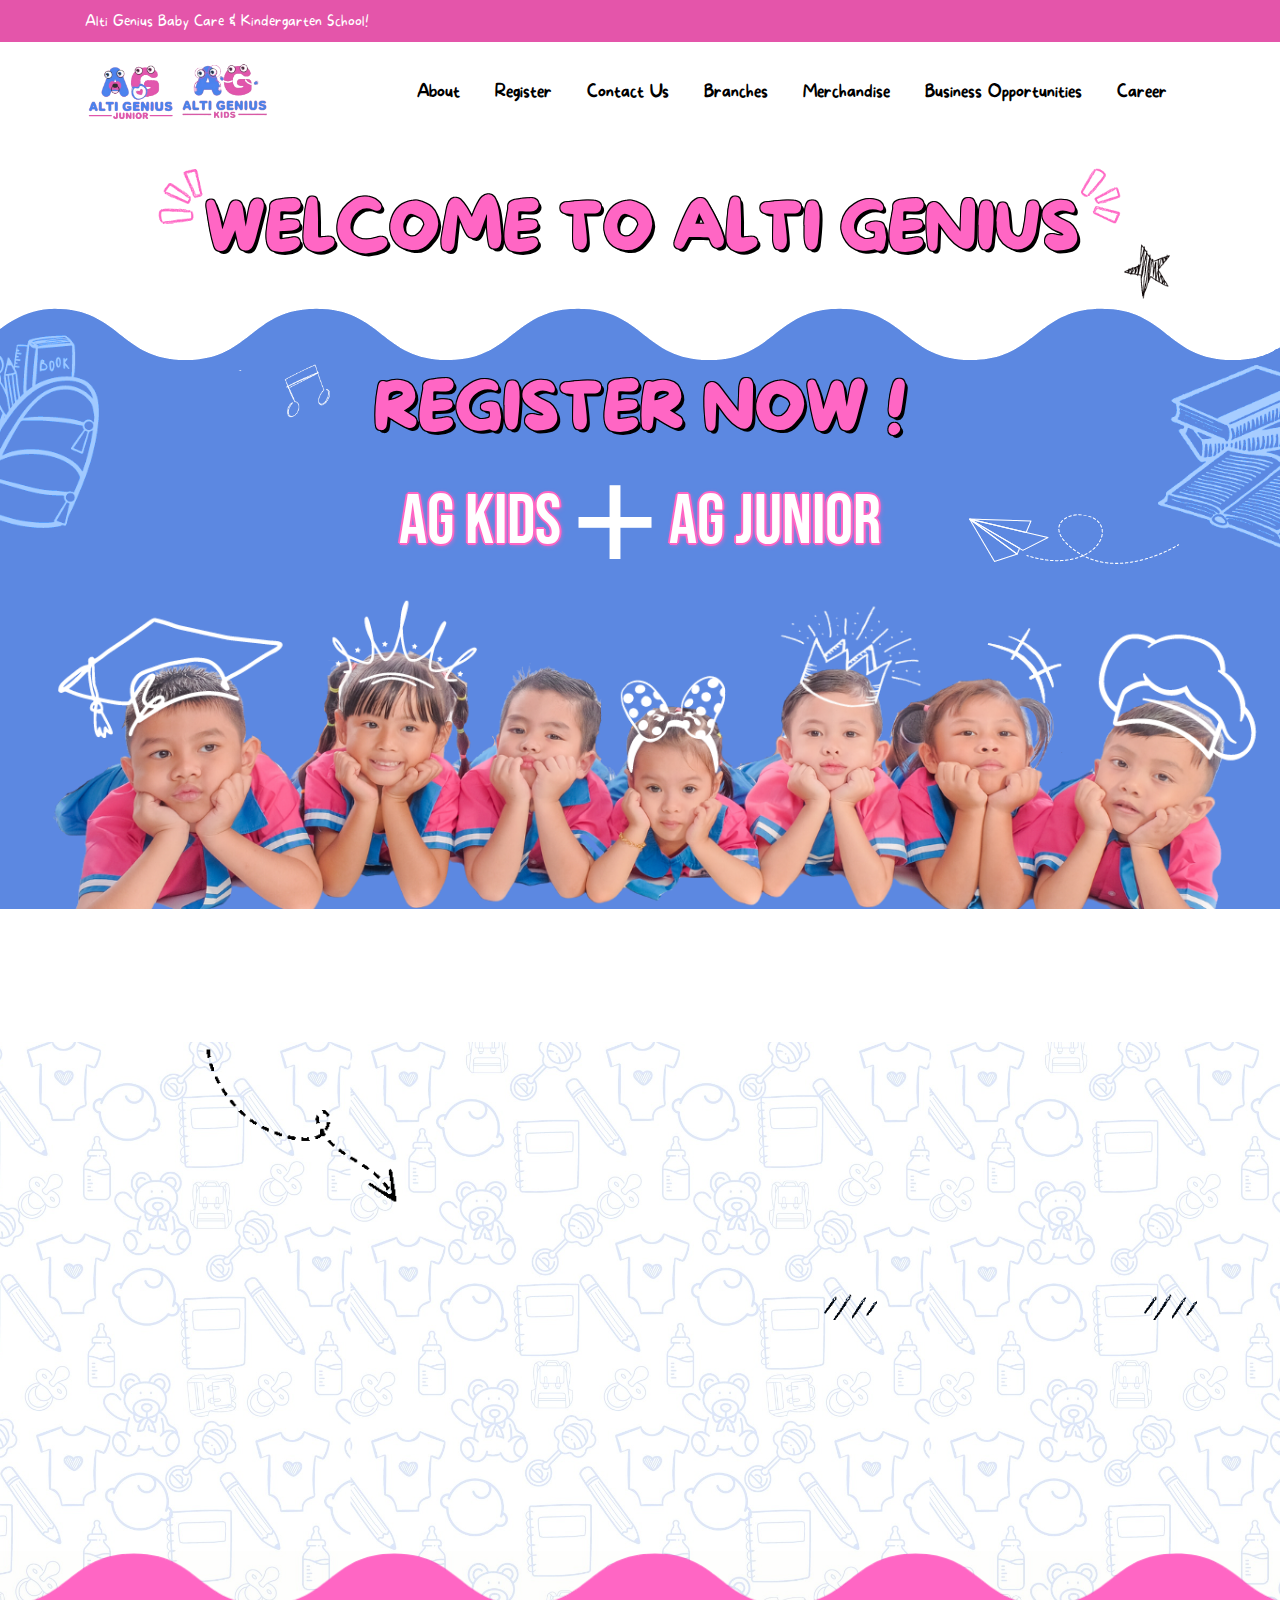
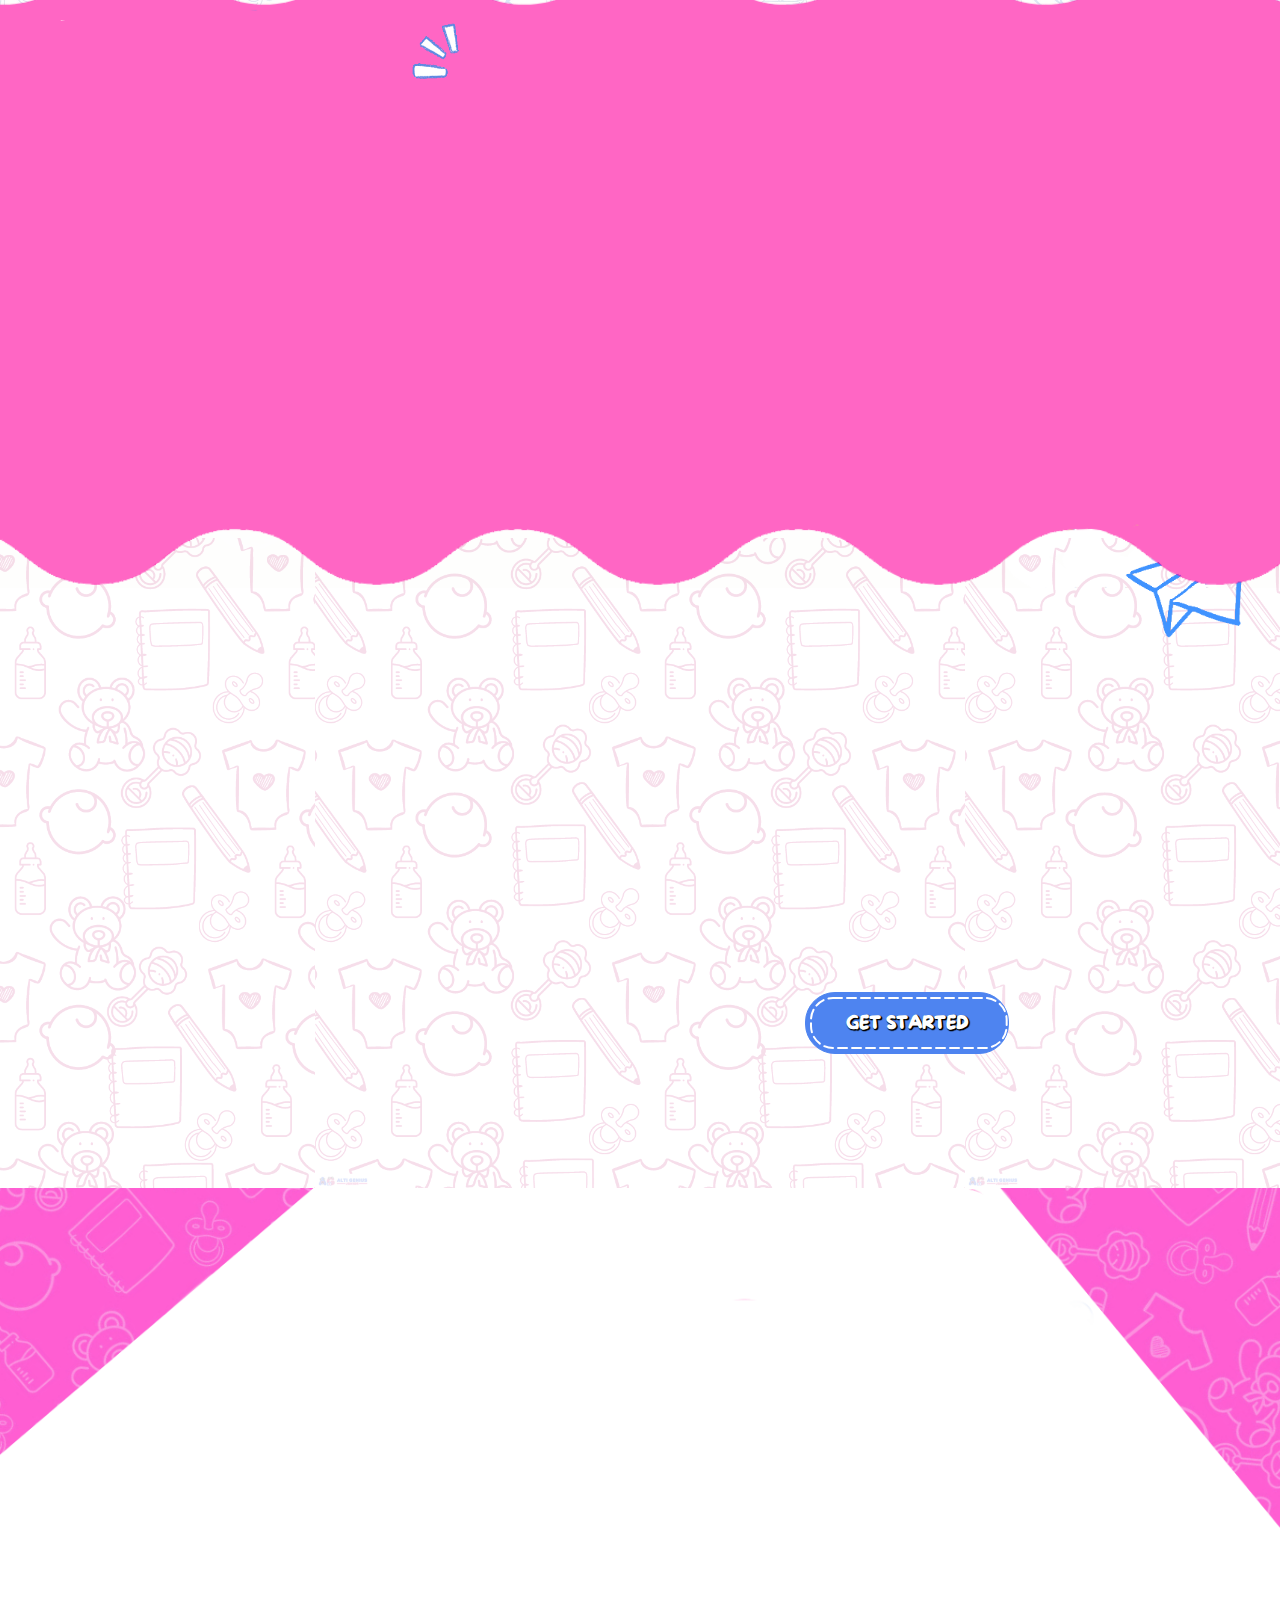
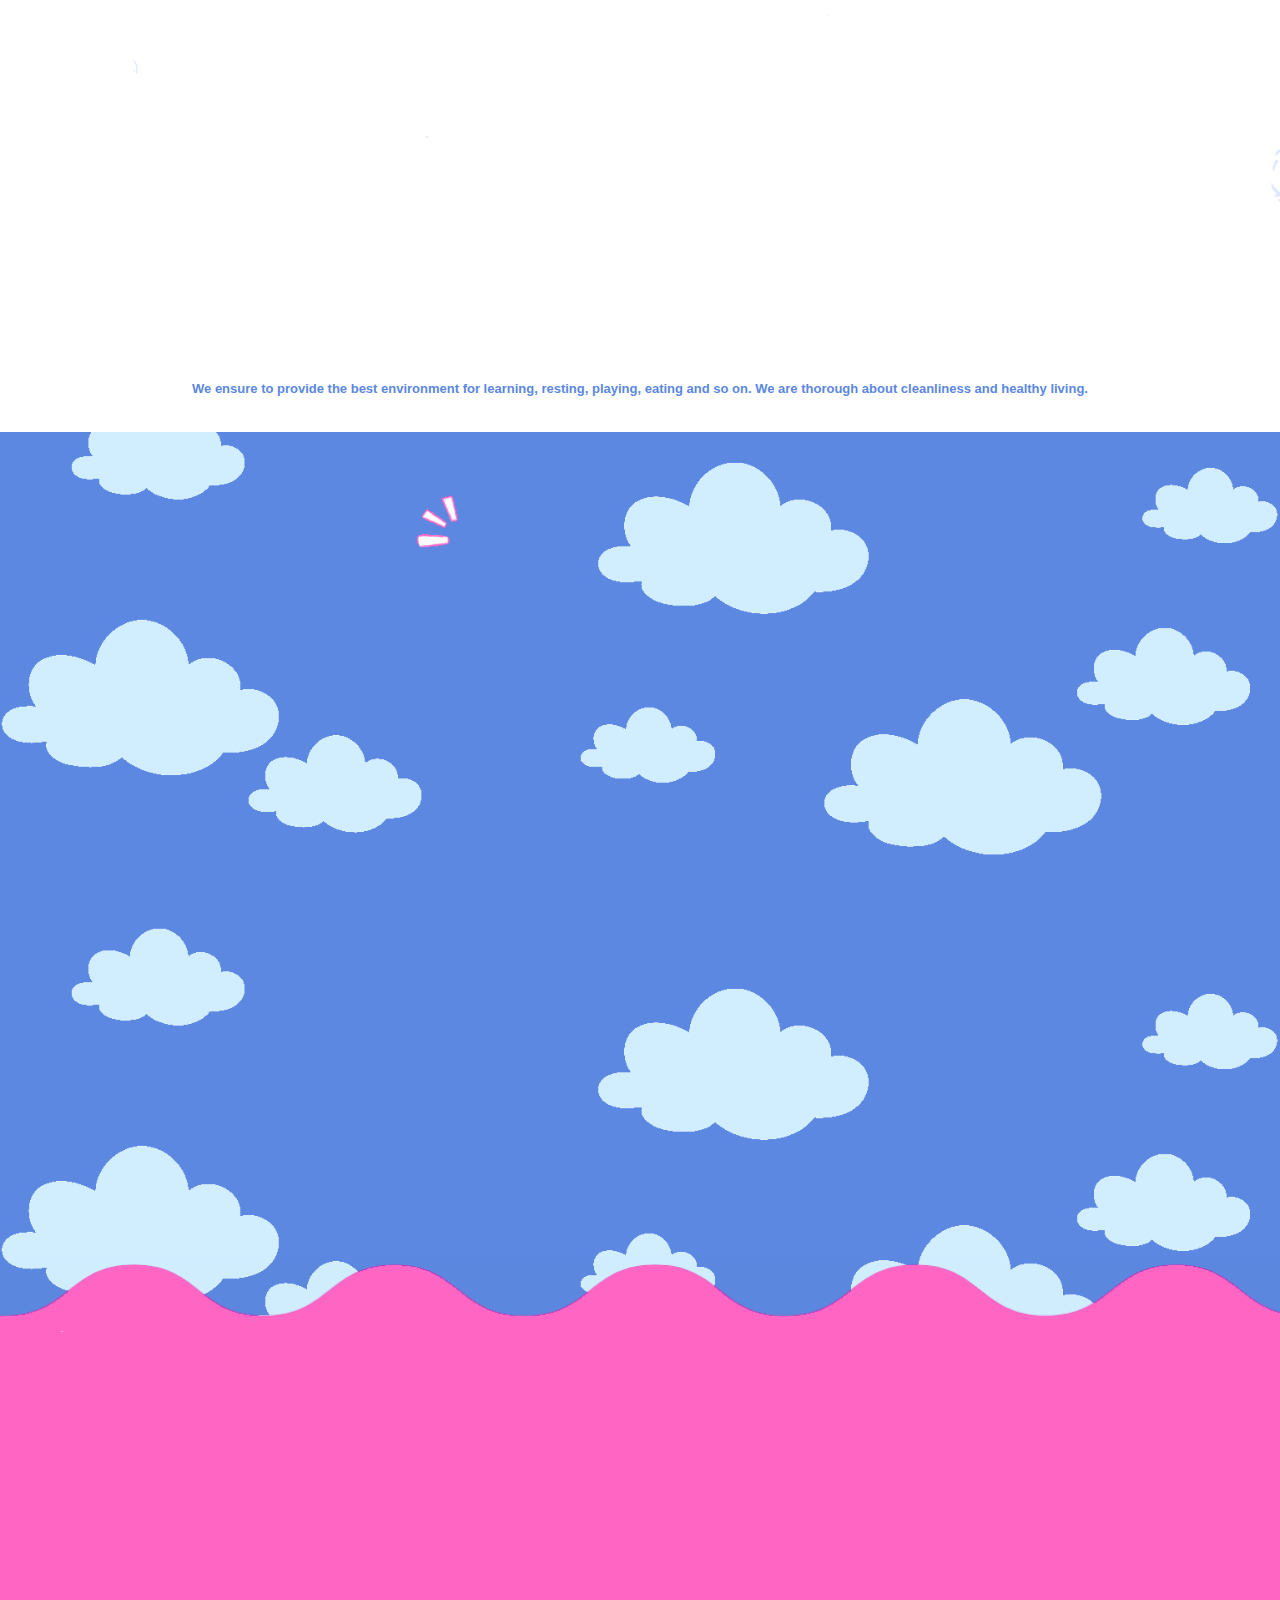
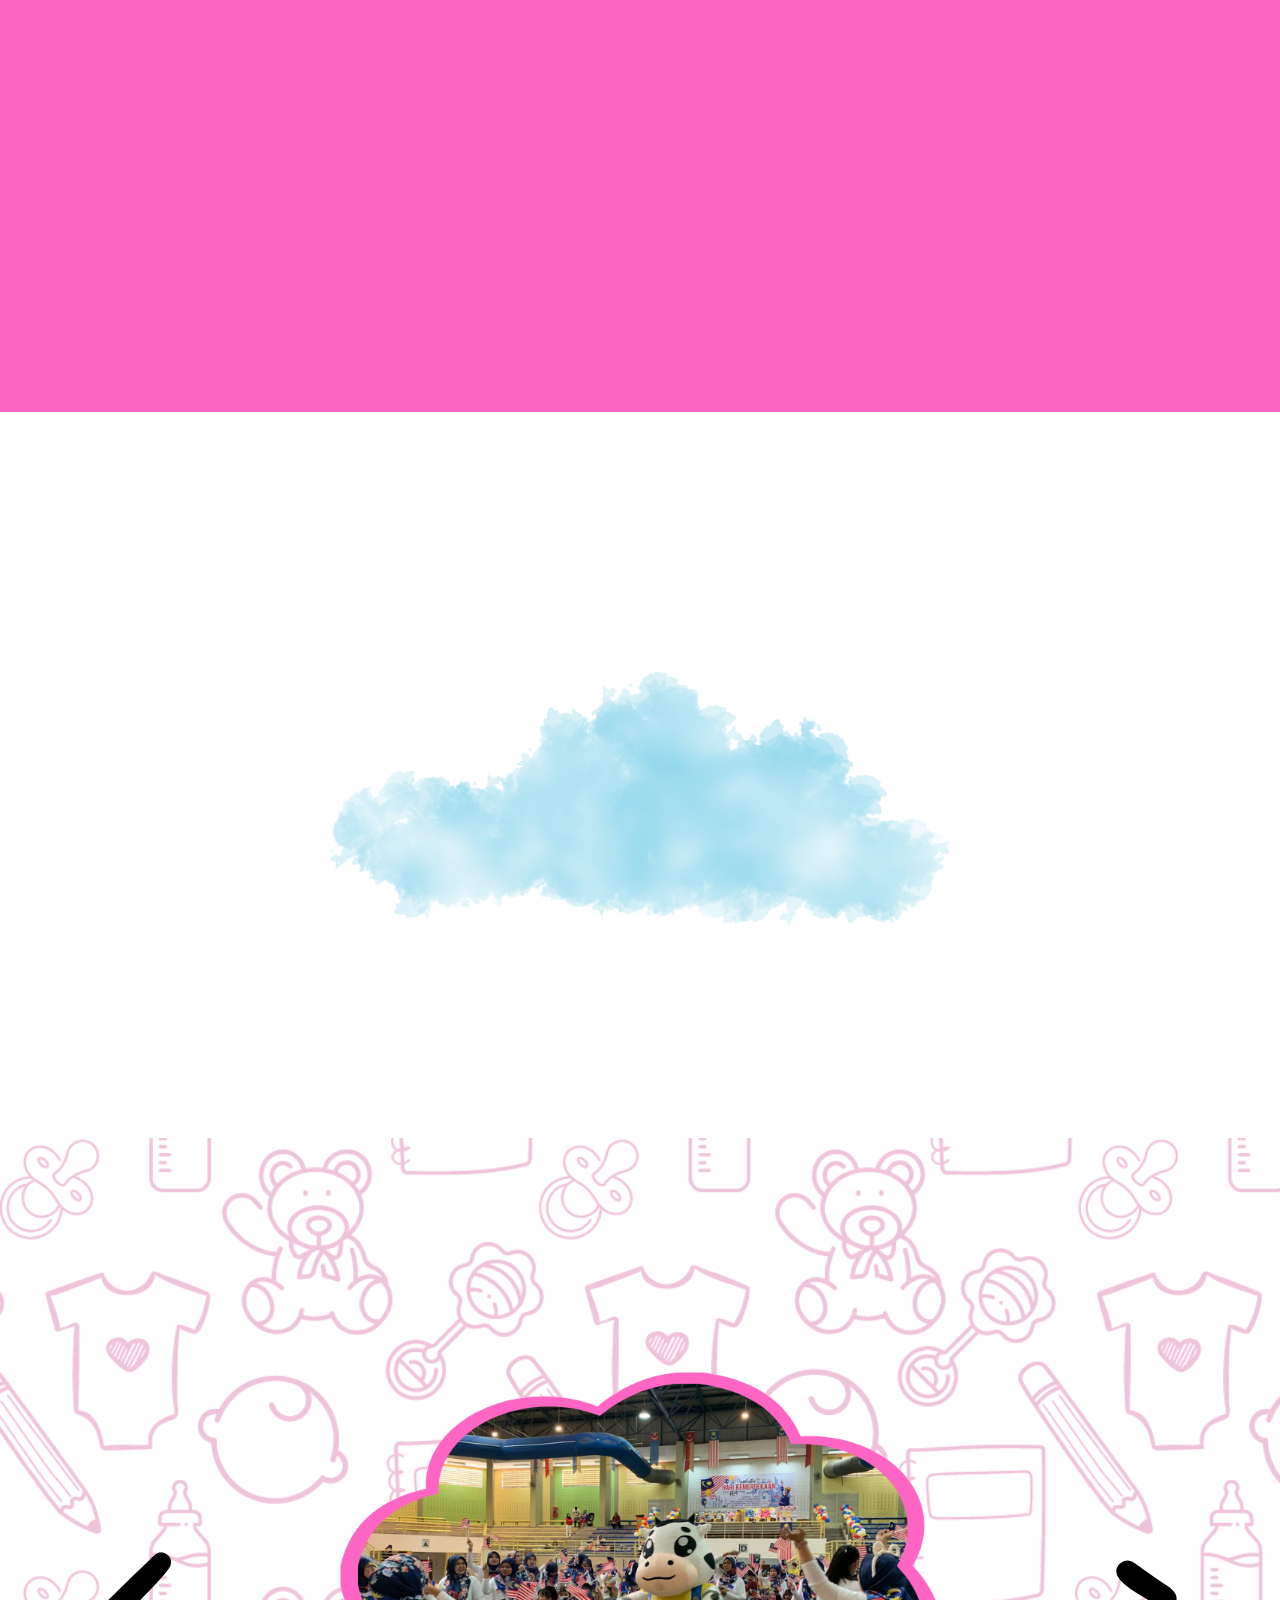
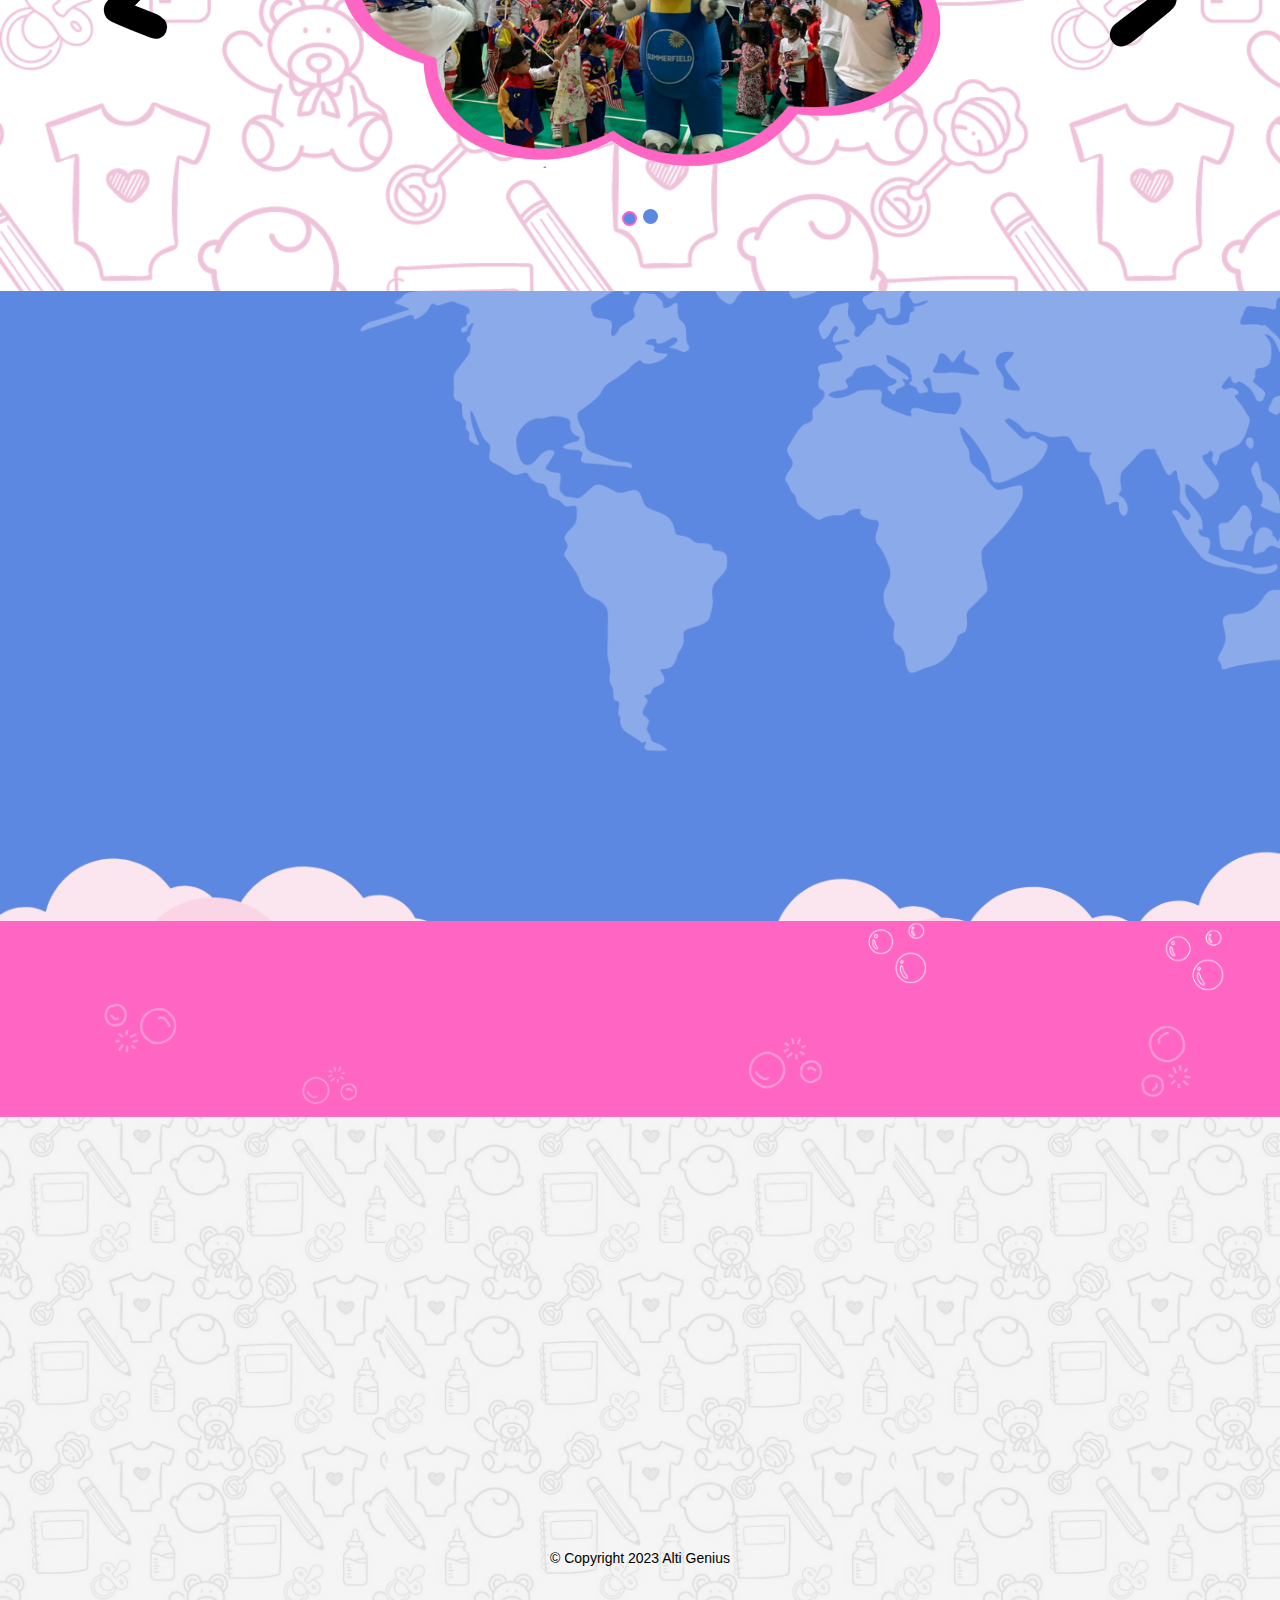
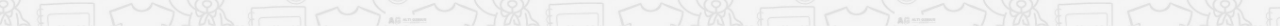
==== commit c344daff: "New Design" ====
--- a/index.html
+++ b/index.html
@@ -56,10 +56,11 @@
                         <div class="header_social_icon">
                             <!--<p>Follow Us:</p>
                             <a href="mailto:azeaamira27@gmail.com" target="_blank"><i class="fas fa-envelope"></i>azeaamira27@gmail.com</a> -->
-                            <span><i class="fas fa-map-marker"></i> No. 25A, 1st Floor & 2nd Floor, Jalan Putra Permai 1A, Taman Equine, 43300 Seri Kembangan, Selangor Darul Ehsan</span>
                             <!--<a href="https://web.facebook.com/ALTIGENIUS/" target="_blank"><i class="fab fa-facebook"></i></a>
                             <a href="https://www.instagram.com/altigenius/" target="_blank"><i class="fab fa-instagram"></i></a>
-                            -->
+                            <span><i class="fas fa-map-marker"></i> No. 25A, 1st Floor & 2nd Floor, Jalan Putra Permai 1A, Taman Equine, 43300 Seri Kembangan, Selangor Darul Ehsan</span>
+    
+                        -->
                         </div>
                     </div>
                 </div>
@@ -82,69 +83,36 @@
                             <div class="collapse navbar-collapse justify-content-end" id="navbarContent">
                                 <ul class="navbar-nav">
                                     <li class="nav-item dropdown">
-                                        <a class="nav-link dropdown-toggle" href="programs.html" role="button"
-                                            data-toggle="dropdown" aria-haspopup="true" aria-expanded="false">
+                                        <a class="nav-link" href="#">
                                             About
                                         </a>
-                                        <div class="dropdown-menu">
-                                            <a class="dropdown-item" href="programs_infant.html">HQ</a>
-                                            <a class="dropdown-item" href="programs_toodler.html">Blog</a>
-                                            <a class="dropdown-item" href="programs_toodler.html">Gallery</a>
-                                        </div>
+                                       
                                     </li>
                                     <li class="nav-item dropdown">
-                                        <a class="nav-link dropdown-toggle" href="programs.html" role="button"
-                                            data-toggle="dropdown" aria-haspopup="true" aria-expanded="false">
+                                        <a class="nav-link" href="#">
                                             Register
                                         </a>
-                                        <div class="dropdown-menu">
-                                            <a class="dropdown-item" href="programs_infant.html">Juniors</a>
-                                            <a class="dropdown-item" href="programs_toodler.html">Kids</a>
-                                            <a class="dropdown-item" href="programs_toodler.html">Trial</a>
-                                            <a class="dropdown-item" href="programs_toodler.html">Fees</a>
-                                            <a class="dropdown-item" href="programs_toodler.html">Promo</a>
-                                        </div>
                                     </li>
                                     <li class="nav-item dropdown">
-                                        <a class="nav-link dropdown-toggle" href="contact.html" role="button"
-                                            data-toggle="dropdown" aria-haspopup="true" aria-expanded="false">
+                                        <a class="nav-link" href="contact.html">
                                             Contact Us
                                         </a>
-                                        <div class="dropdown-menu">
-                                            <a class="dropdown-item" href="programs_infant.html">Contacts</a>
-                                            <a class="dropdown-item" href="programs_toodler.html">Email</a>
-                                            <a class="dropdown-item" href="programs_toodler.html">Socials</a>
-                                        </div>
                                     </li>
                                     <li class="nav-item dropdown">
-                                        <a class="nav-link dropdown-toggle" href="programs.html" role="button"
-                                            data-toggle="dropdown" aria-haspopup="true" aria-expanded="false">
+                                        <a class="nav-link" href="#">
                                             Branches
                                         </a>
-                                        <div class="dropdown-menu">
-                                            <a class="dropdown-item" href="programs_infant.html">Kuala Lumpur</a>
-                                            <a class="dropdown-item" href="programs_toodler.html">Kedar</a>
-                                            <a class="dropdown-item" href="programs_toodler.html">Johor</a>
-                                            <a class="dropdown-item" href="programs_toodler.html">Pahang</a>
-                                            <a class="dropdown-item" href="programs_toodler.html">Soon Open</a>
-                                        </div>
                                     </li>
                                     <li class="nav-item">
-                                        <a class="nav-link" href="contact.html">Merchandise</a>
+                                        <a class="nav-link" href="#">Merchandise</a>
                                     </li>
                                     <li class="nav-item dropdown">
-                                        <a class="nav-link dropdown-toggle" href="programs.html" role="button"
-                                            data-toggle="dropdown" aria-haspopup="true" aria-expanded="false">
+                                        <a class="nav-link" href="#">
                                             Business Opportunities
                                         </a>
-                                        <div class="dropdown-menu">
-                                            <a class="dropdown-item" href="programs_infant.html">Licensing</a>
-                                            <a class="dropdown-item" href="programs_toodler.html">Training</a>
-                                            <a class="dropdown-item" href="programs_toodler.html">Camp</a>
-                                        </div>
                                     </li>
                                     <li class="nav-item">
-                                        <a class="nav-link" href="services.html">Career</a>
+                                        <a class="nav-link" href="#">Career</a>
                                     </li>
                                 </ul>
                             </div>
@@ -156,22 +124,117 @@
     </header>
     <!-- header part end -->
 
+    <!--
+
+         <div class="dropdown-menu">
+            <a class="dropdown-item" href="programs_infant.html">HQ</a>
+            <a class="dropdown-item" href="programs_toodler.html">Blog</a>
+            <a class="dropdown-item" href="programs_toodler.html">Gallery</a>
+        </div>
+
+        <div class="dropdown-menu">
+            <a class="dropdown-item" href="programs_infant.html">Juniors</a>
+            <a class="dropdown-item" href="programs_toodler.html">Kids</a>
+            <a class="dropdown-item" href="programs_toodler.html">Trial</a>
+            <a class="dropdown-item" href="programs_toodler.html">Fees</a>
+            <a class="dropdown-item" href="programs_toodler.html">Promo</a>
+        </div>
+
+
+        <div class="dropdown-menu">
+            <a class="dropdown-item" href="programs_infant.html">Contacts</a>
+            <a class="dropdown-item" href="programs_toodler.html">Email</a>
+            <a class="dropdown-item" href="programs_toodler.html">Socials</a>
+        </div>
+
+        <div class="dropdown-menu">
+            <a class="dropdown-item" href="programs_infant.html">Kuala Lumpur</a>
+            <a class="dropdown-item" href="programs_toodler.html">Kedar</a>
+            <a class="dropdown-item" href="programs_toodler.html">Johor</a>
+            <a class="dropdown-item" href="programs_toodler.html">Pahang</a>
+            <a class="dropdown-item" href="programs_toodler.html">Soon Open</a>
+        </div>
+
+
+        <div class="dropdown-menu">
+            <a class="dropdown-item" href="programs_infant.html">Licensing</a>
+            <a class="dropdown-item" href="programs_toodler.html">Training</a>
+            <a class="dropdown-item" href="programs_toodler.html">Camp</a>
+        </div>
+    -->
+
     <!-- banner part here -->
-    <section class="banner_part home_two_banner">
-        <div class="single_banner_part">
-            
-            <div class="row align-items-center alti_banner_bg">
-                <div class="col-xl-6 col-lg-6 col-md-6 left_banner_area wow fadeInLeft" data-wow-delay=".3s">
+    <section class="banner_part">
+        <div class="single_banner_part w-full h-full">
+            <div class="row h-full">
+                <div class="d-flex justify-content-center p-4 col-lg-12 col-md-12 left_banner_area" data-wow-delay=".3s">
                     <img
-                        src="img/top_banner_img1.jpg"
-                        class="top-banner-img-bg"
+                        src="img/icon/exclamation_left.png"
+                        class="banner-exclamations"
                     />
-                </div>
-                <div class="col-xl-6 col-lg-6 col-md-6 right_banner_area wow fadeInRight" data-wow-delay=".3s">
-                    <div class="banner_iner">
-                        <h2>Thanks for joining us</h2>
-                        <span class="banner_inner_sub">We Groom geniuses</span>
-                        <a class="pc-button elementor-button button-link cu_btn mt-4" href="#">
+                    <h2 class="title_type_01 mt-4 wow zoomIn" data-wow-delay=".3s" data-wow-duration="6s">
+                        WELCOME TO ALTI GENIUS
+                    </h2>
+                    <img
+                        src="img/icon/exclamation_right.png"
+                        class="banner-exclamations"
+                    />
+                </div>
+                <div class="w-full col-lg-12 col-md-12 wavy-box" data-wow-delay=".3s">
+                    <div class="w-full d-flex flex-column justify-content-center align-items-center">
+                        <h2 class="title_type_01">
+                            REGISTER NOW !
+                        </h2>
+                        <div class="w-full d-flex mt-4">
+                            <h6 class="title_type_02">AG KIDS</h6>
+                            <h6 class="title_type_plus">+</h6>
+                            <h6 class="title_type_02">AG JUNIOR</h6>
+                        </div>
+                        <div class="w-full mt-4 wow bounceIn" data-wow-duration=".50s" data-wow-delay=".20s">
+                            <img src="img/banner_image_children.png" alt="#" class="banner-children"/>
+                        </div>
+                    </div>
+                   
+                </div>
+            </div>
+           
+            <div class="banner_animation_1">
+                <div class="wow bounceIn" data-wow-duration=".50s">
+                    <img src="img/icon/star_pencil.png" alt="#" width="50px" />
+                </div>
+            </div>
+            <div class="banner_animation_2">
+                <img src="img/icon/banner_book_bg_icon.png" alt="#" width="200px" />
+            </div>
+            <div class="banner_animation_3">
+                <img src="img/icon/banner_schoolbag_bg_icon.png" alt="#" height="200px" />
+            </div>
+            <div class="banner_animation_4">
+                <div class="wow bounceIn" data-wow-duration=".50s">
+                    <img src="img/icon/banner_musicnote_bg_icon.png" alt="#" width="50px" />
+                </div> 
+            </div>
+            <div class="banner_animation_5">
+                <div class="wow fadeInUp" data-wow-duration="3s">
+                    <img src="img/icon/banner_flyingplane_bg_icon.png" alt="#">
+                </div>
+            </div>
+        </div>
+    </section>
+    <!-- banner part end -->
+
+    <!--
+         <div class="banner_animation_2">
+                <div data-parallax='{"x": 10, "y": 150, "rotateZ":0}'>
+                    <img src="img/icon/event_6.png" alt="#">
+                </div>
+            </div>
+
+            <div data-parallax='{"x": 15, "y": 150, "rotateZ":0}'>
+                    <img src="img/icon/story_animation_3.png" alt="#">
+                </div>
+
+                <a class="pc-button elementor-button button-link cu_btn mt-4" href="#">
                             <div class="button-content-wrapper ">
                                 <span class="elementor-button-text">Learn More</span>
                                 <svg class="pc-dashes inner-dashed-border animated-dashes">
@@ -179,134 +242,175 @@
                                 </svg>
                             </div>
                         </a>
-                    </div>
-                </div>
-            </div>
-           
-            <div class="banner_animation_1">
-                <div data-parallax='{"x": 20, "y": 200, "rotateZ":0}'>
-                    <img src="img/icon/story_animation_1.png" alt="#">
-                </div>
-            </div>
-            <div class="banner_animation_2">
-                <div data-parallax='{"x": 10, "y": 150, "rotateZ":0}'>
-                    <img src="img/icon/event_6.png" alt="#">
-                </div>
-            </div>
-            <div class="banner_animation_3">
-                <div data-parallax='{"x": 0, "y": 200, "rotateZ":0}'>
-                    <img src="img/icon/banner_two_2.png" alt="#">
-                </div>
-            </div>
-            <div class="banner_animation_4">
-                <div data-parallax='{"x": 15, "y": 150, "rotateZ":0}'>
-                    <img src="img/icon/story_animation_3.png" alt="#">
-                </div>
-            </div>
-        </div>
-    </section>
-    <!-- banner part end -->
+    -->
 
     <!-- about section part here -->
-    <section class="about_section section_padding s4_about_section">
+    <section class="about_section section_padding_small s4_about_section">
         <div class="container">
             <div class="row justify-content-between align-items-center">
-                <div class="col-lg-6 col-xl-5 order-2 order-lg-1">
+                <div class="col-lg-8 col-md-12 order-2 order-lg-1">
                     <div class="about_section_content mt-5 mt-lg-0">
-                        <h2 class="kid_title text-center wow fadeInLeft" data-wow-delay=".4s"> <span class="title_overlay_effect">Welcome to AltiGenius</span></h2>
-                        <p class="text-center wow fadeInLeft" data-wow-delay=".5s">Alti Genius is where your children comfort is our key to every child and parent satisfaction. A Comfortable, Playful and Fun environment where every child would feel just like home and develop their full potential as a child to be the true leader they are. Multiple programs we offered for babies, pre-toddlers, toddlers and kids up to 6 years old.</p>
-                        <div class="row justify-content-between">
-                            <div class="col-lg-6">
-                                <a class="pc-button elementor-button button-link cu_btn mt-4" href="#">
-                                    <div class="button-content-wrapper ">
-                                        <span class="elementor-button-text">Learn More </span>
-                                        <svg class="pc-dashes inner-dashed-border animated-dashes">
-                                            <rect x="5px" y="5px" rx="22px" ry="22px" width="0" height="0"></rect>
-                                        </svg>
-                                    </div>
-                                </a>
-                            </div>
-                            <div class="col-lg-6">
-                                <a class="pc-button elementor-button button-link cu_btn btn_3 mt-4" href="#">
-                                    <div class="button-content-wrapper ">
-                                        <span class="elementor-button-text">Contact</span>
-                                        <svg class="pc-dashes inner-dashed-border animated-dashes">
-                                            <rect x="5px" y="5px" rx="22px" ry="22px" width="0" height="0"></rect>
-                                        </svg>
-                                    </div>
-                                </a>
-                            </div>
-                        </div>
+                        <h2 class="title_type_03 text-center wow fadeInUp" data-wow-delay=".5s">WHY YOU SHOULD CHOOSE ALTI GENIUS?</h2>
+                        <p class="subtitle_type_01 wow fadeInUp mt-4" data-wow-delay=".6s">Alti Genius is where your children comfort is our key to every child and parent satisfaction. A Comfortable, Playful and Fun environment where every child would feel just like home and develop their full potential as a child to be the true leader they are. Multiple programs we offered for babies, pre-toddlers, toddlers and kids up to 6 years old.</p>
+                        <div class="d-flex justify-content-center about-button-area wow bounceIn" data-wow-duration=".50s">
+                            <a class="pc-button elementor-button button-link btn_3 cu_btn mt-4 mr-1" href="#">
+                                <div class="button-content-wrapper ">
+                                    <span class="elementor-button-text">Learn More </span>
+                                    <svg class="pc-dashes inner-dashed-border animated-dashes">
+                                        <rect x="5px" y="5px" rx="22px" ry="22px" width="0" height="0"></rect>
+                                    </svg>
+                                </div>
+                            </a>
                         
-                    </div>
-                </div>
-                <div class="col-lg-6 order-1 order-lg-2">
-                    <div class="img_section">
-                        <img src="img/about_img_shape_2.png" alt="#" class="about_img_7"
-                            data-parallax='{"x": 0, "y": -50, "rotateZ":0}'>
-                        <img src="img/about_img3.jpg" alt="#" class="about_img_6 img-fluid">
-                        <img src="img/about_img_shape_1.png" alt="#" class="about_img_5"
-                            data-parallax='{"x": 0, "y": 50, "rotateZ":0}'>
-                    </div>
-                </div>
-            </div>
+                            <a class="pc-button elementor-button button-link cu_btn mt-4 ml-1" href="#">
+                                <div class="button-content-wrapper">
+                                    <span class="elementor-button-text">Contact</span>
+                                    <svg class="pc-dashes inner-dashed-border animated-dashes">
+                                        <rect x="5px" y="5px" rx="22px" ry="22px" width="0" height="0"></rect>
+                                    </svg>
+                                </div>
+                            </a>
+                        </div>
+                    </div>
+                </div>
+                <div class="col-lg-4 col-md-12 order-1 order-lg-2">
+                    <div class="img_section d-flex wow bounceIn" data-wow-duration="1s">
+                        <img src="img/about_side_image2.png" alt="#" class="about_img_6 img-fluid">
+                    </div>
+                </div>
+            </div>
+        </div>
+        <div class="about_animation_1">
+            <img src="img/icon/about_arrow_down_icon.png" alt="#" width="200px"/>
+        </div>
+        <div class="about_animation_2">
+            <div class="wow bounceIn" data-wow-duration=".50s">
+                <img src="img/icon/about_light_bulb_icon.png" alt="#" width="50px" />
+            </div>
+        </div>
+        <div class="about_animation_3">
+            <img src="img/icon/about_blush_icon.png" alt="#" width="60px" />
+        </div>
+        <div class="about_animation_4">
+            <img src="img/icon/about_blush_icon.png" alt="#" width="60px" />
         </div>
     </section>
     <!-- about section part end -->
 
     <!-- services part here -->
-    <section class="services_part about_section wave_shape_bg fetures_part section_padding">
-        <div class="container">
-            <div class="row justify-content-center">
-                <div class="col-lg-7">
-                    <div class="section_tittle_style_dark_bg">
-                      <h2 class="title wow fadeInDown" data-wow-delay=".3s">What We Offer</h2>
-                      <p class="description wow fadeInDown" data-wow-delay=".3s">The unique services that we offer</p>
-                    </div>
-                </div>
-            </div>
-            <div class="row justify-content-center mt-5">
-                <div class="col-sm-6 col-lg-6 wow fadeInDown" data-wow-delay=".2s">
-                    <div class="service_section_img_wrapper">
-                        <a class="single_service_part services_icons" href="#">
-                            <img src="img/icon/services_baby.png" alt="#" class="services-kids-image">
-                            <h5 class="service_title">Childcare</h5>
-                        </a>
-                    </div>
-                </div>
-                <div class="col-sm-6 col-lg-6 wow fadeInDown" data-wow-delay=".4s">
-                    <div class="service_section_img_wrapper2">
-                        <a class="single_service_part services_icons" href="#"> 
-                            <img src="img/icon/services_kids.png" alt="#" class="services-kids-image">
-                            <h5 class="service_title">Kindergarten</h5>
-                        </a>
-                    </div>
-                   
-                </div>
-            </div>
-        </div>
-        <div class="feature_animation_1">
-            <div data-parallax='{"x": 2, "y": 120, "rotateZ":0}'><img src="img/icon/gallery_1.png" alt="#"></div>
-        </div>
-        <div class="feature_animation_2">
-            <div data-parallax='{"x": 10, "y": 100, "rotateZ":0}'><img src="img/icon/gallery_2.png" alt="#"></div>
-        </div>
-        <div class="feature_animation_3">
-            <div data-parallax='{"x": 30, "y": 110, "rotateZ":0}'><img src="img/animation_shape/program_list_shape_02.png" alt="#"></div>
-        </div>
-        <div class="feature_animation_4">
-            <div data-parallax='{"x": 5, "y": 105, "rotateZ":0}'><img src="img/animation_shape/program_list_shape_04.png" alt="#"></div>
+    <section class="services_part">
+        <div class="offers-top-area"></div>
+        <div class="offers-content-area">
+            <div class="container">
+                <div class="row justify-content-center">
+                    <div class="col-lg-7">
+                        <div class="section_tittle_style_dark_bg">
+                            <div class="d-flex w-100 justify-content-center">
+                                <img
+                                    src="img/icon/exclamation_blue_border_left.png"
+                                    class="banner-exclamations"
+                                />
+                                <h2 class="title_type_04 text-center mt-4 wow rubberBand" data-wow-duration="1s">What We Offer</h2>
+                            </div>
+                            <p class="subtitle_type_02 wow slideInLeft" data-wow-delay=".3s">The unique services that we offer</p>
+                        </div>
+                    </div>
+                </div>
+                <div class="row justify-content-center">
+                    <div class="col-sm-6 col-lg-6 wow bounceIn" data-wow-delay=".2s">
+                        <div class="service_section_img_wrapper">
+                            <a class="single_service_part" href="#">
+                                <img src="img/offers_childcare_image.jpg" alt="#" class="services-kids-image">
+                                <div class="services_title_area wow slideInLeft" data-wow-delay=".3s">
+                                    <h5 class="service_title">Childcare</h5>
+                                </div>
+                            </a>
+                        </div>
+                    </div>
+                    <div class="col-sm-6 col-lg-6 wow bounceIn" data-wow-delay=".3s">
+                        <div class="service_section_img_wrapper2">
+                            <a class="single_service_part" href="#"> 
+                                <img src="img/offers_kindergarten_image.png" alt="#" class="services-kids-image">
+                                <div class="services_title_area wow slideInLeft" data-wow-delay=".3s">
+                                    <h5 class="service_title">Kindergarten</h5>
+                                </div>
+                                
+                            </a>
+                        </div>
+                       
+                    </div>
+                </div>
+            </div> 
+        </div>
+        <div class="offers-bottom-area"></div>
+        <div class="services_shape_animation_1">
+            <div class="wow bounceIn" data-wow-duration=".20s">
+                <img src="img/icon/offers_kite_bg_icon.png" alt="#" height="180px"/>
+            </div>
+        </div>
+        <div class="services_shape_animation_2">
+            <div class="wow bounceIn" data-wow-duration=".25s">
+                <img src="img/icon/offers_bubbles_bg_icon.png" alt="#" height="100px"/>
+            </div>
+        </div>
+        <div class="services_shape_animation_3">
+            <div class="wow bounceIn" data-wow-duration="2s">
+                <img src="img/icon/offers_ballon_bg_icon.png" alt="#" height="180px"/>
+            </div>
+        </div>
+        <div class="services_shape_animation_4">
+            <div class="wow fadeInLeft" data-wow-duration="1s">
+                <img src="img/icon/offers_celebrationhat_bg_icon.png" alt="#" height="250px"/>
+            </div>
+        </div>
+        <div class="services_shape_animation_5">
+            <div class="wow bounceInUp" data-wow-duration="1s">
+                <img src="img/icon/offers_feedingbottle_bg_icon.png" alt="#" height="250px"/>
+            </div>
+        </div>
+        <div class="services_shape_animation_6">
+            <div class="wow bounceIn" data-wow-duration="2s">
+                <img src="img/icon/offers_bulb_bg_icon.png" alt="#" height="200px"/>
+            </div>
+        </div>
+        <div class="services_shape_animation_7">
+            <div class="wow fadeInUp" data-wow-duration="1s" data-wow-delay=".1s">
+                <img src="img/icon/offers_blush_bg_icon.png" alt="#" height="50px"/>
+            </div>
+        </div>
+        <div class="services_shape_animation_8">
+            <div class="wow slideInRight" data-wow-duration="1s" data-wow-delay=".2s">
+                <img src="img/icon/offers_gradhat_bg_icon.png" alt="#" height="250px"/>
+            </div>
         </div>
     </section>
     <!-- services part end -->
 
     <!--Enroll part start -->
-    <section class="about_section enroll_section">
+    <section class="enroll_section padding_top">
         <div class="row justify-content-between align-items-center enroll_row">
-            <div class="col-lg-6 order-2 order-lg-1 enroll-left">
+            <div class="col-lg-5 order-1 enroll-right">
+                <div class="img_section wow bounce" data-wow-delay=".3s" data-wow-duration="2s">
+                    <img src="img/enroll_side_image03.png" alt="#" class="enroll_img">   
+                </div>
+            </div>
+            <div class="col-lg-7 order-2 enroll-left">
                 <div class="enroll_section_content mt-5 mt-lg-0">
-                    <h2 class="kid_title text-center wow fadeInLeft" data-wow-delay=".4s">How to enroll</h2>
-                    <p class="text-center wow fadeInLeft" data-wow-delay=".5s">To enroll your child to our program, you simply need to fill our online form by clicking the get started button below.</p>
+                    <div class="d-flex w-100 justify-content-center mb-4">
+                        <img
+                            src="img/icon/exclamation_left.png"
+                            class="banner-exclamations wow tada"
+                            data-wow-delay=".4s" data-wow-duration="1s"
+                        />
+                        <h2 class="title_type_05 text-center wow bounce" data-wow-delay=".4s">How to enroll</h2>
+                        <img
+                            src="img/icon/exclamation_right.png"
+                            class="banner-exclamations wow tada"
+                            data-wow-delay=".4s" data-wow-duration="1s"
+                        />
+                    </div>
+                   
+                    <p class="subtitle_type_03 text-center wow rubberBand mb-4" data-wow-delay=".5s">To enroll your child to our program, you simply need to fill our online form by clicking the get started button below.</p>
                     <a class="pc-button elementor-button button-link cu_btn btn_3 mt-4" href="https://docs.google.com/forms/d/e/1FAIpQLSc84MnVBcUYjksSO6j4o7ilEr5GR2smqXmPbF7yu86Zh9rmpQ/viewform?usp=sf_link" target="_blank">
                         <div class="button-content-wrapper ">
                             <span class="elementor-button-text">Get Started</span>
@@ -317,158 +421,145 @@
                     </a> 
                 </div>
             </div>
-            <div class="col-lg-6 order-1 order-lg-2 enroll-right">
-                <div class="img_section">
-                    <img src="img/enroll_img2.jpg" alt="#" class="enroll_img">   
-                </div>
-            </div>
-        </div>
-        <div class="cta_animation_1">
-            <div data-parallax='{"x": 2, "y": 120, "rotateZ":0}'><img src="img/icon/cta_1.png" alt="#"></div>
-        </div>
-        <div class="cta_animation_2">
-            <div data-parallax='{"x": 10, "y": 100, "rotateZ":0}'><img src="img/icon/event_7.png" alt="#">
-            </div>
-        </div>
-        <div class="cta_animation_3">
-            <div data-parallax='{"x": 30, "y": 110, "rotateZ":0}'><img src="img/icon/cta_3.png" alt="#">
-            </div>
-        </div>
-        <div class="cta_animation_4">
-            <div data-parallax='{"x": 5, "y": 105, "rotateZ":0}'><img src="img/icon/banner_two_3.png" alt="#"></div>
+        </div>
+        <div class="enroll_animation_1">
+            <div data-parallax='{"x": 2, "y": 120, "rotateZ":0}'><img src="img/icon/offers_crossplane_bg_icon.png" alt="#" height="100px"></div>
         </div>
     </section>
     <!-- Enroll part end -->
 
-       <!-- Enroll 2 part here 
-       <section class="cta_section section_padding">
-        <div class="container">
-            <div class="row justify-content-center">
-                <div class="col-lg-9 col-sm-8 wow fadeInUp" data-wow-delay=".3s">
-                    <div class="cta_section_wrapper">
-                        <img src="img/cta_img.png" alt="#">
-                        <h2>How to enroll your child in our program?</h2>
-                        <p>To enroll you have to fill our online form by clicking the button below.</p>
-                        <a class="pc-button elementor-button button-link cu_btn" href="https://docs.google.com/forms/d/e/1FAIpQLSc84MnVBcUYjksSO6j4o7ilEr5GR2smqXmPbF7yu86Zh9rmpQ/viewform?usp=sf_link" target="_blank">
-                            <div class="button-content-wrapper ">
-                                <span class="elementor-button-text">Get started</span>
-                                <svg class="pc-dashes inner-dashed-border animated-dashes">
-                                    <rect x="5px" y="5px" rx="22px" ry="22px" width="0" height="0"></rect>
-                                </svg>
-                            </div>
-                        </a>
-                    </div>
-                </div>
-            </div>
-        </div>
-        <div class="cta_animation_1">
-            <div data-parallax='{"x": 2, "y": 120, "rotateZ":0}'><img src="img/icon/cta_1.png" alt="#"></div>
-        </div>
-        <div class="cta_animation_2">
-            <div data-parallax='{"x": 10, "y": 100, "rotateZ":0}'><img src="img/icon/event_7.png" alt="#">
-            </div>
-        </div>
-        <div class="cta_animation_3">
-            <div data-parallax='{"x": 30, "y": 110, "rotateZ":0}'><img src="img/icon/cta_3.png" alt="#">
-            </div>
-        </div>
-        <div class="cta_animation_4">
-            <div data-parallax='{"x": 5, "y": 105, "rotateZ":0}'><img src="img/icon/banner_two_3.png" alt="#"></div>
-        </div>
-    </section> -->
-    <!-- Enroll 2 part end -->
-
-    <!-- facilities part here -->
-    <section class="about_section event_part section_full_padding">
-        <div class="container custom_container">
+    <!-- team section here -->
+    <section class="team_section event_part section_padding_small">
+        <div class="pt-1">
             <div class="row justify-content-center">
                 <div class="col-lg-7 mb-4">
-                  <div class="event_img wow fadeInLeft" data-wow-delay=".5s">
-                    <div class="section_tittle_style_02">
-                        <h2 class="title wow fadeInDown" data-wow-delay=".3s"> <span class="title_overlay_effect">Meet Our HQ Team</span></h2>
-                        <p class="description wow fadeInDown" data-wow-delay=".3s">We ensure to provide the best environment for learning, resting, playing, eating and so on. We are thorough about cleanliness and healthy living.</p>
-                    </div>
-                    <!--<img src="img/facilities.png" alt="#" class="img-fluid"> -->
-                  </div>
+                    <div class="d-flex w-100 justify-content-center mb-4">
+                        <img
+                            src="img/icon/exclamation_left.png"
+                            class="banner-exclamations left-team-exclaim wow slideInLeft"
+                            data-wow-delay=".2s"
+                        />
+                        <h2 class="title_type_05 text-center mt-4 wow pulse" data-wow-duration="1s">Meet Our HQ Team</h2>
+                        <img
+                            src="img/icon/exclamation_right.png"
+                            class="banner-exclamations wow tada"
+                            data-wow-delay=".4s" data-wow-duration="2s"
+                        />
+                    </div>
                 </div>
                 <div class="col-lg-12">
-                    <div class="d-flex justify-content-between team-group mt-4">
+                    <div class="w-full">
                         <div class="d-flex flex-column align-items-center">
+                            <div class="row wow fadeInLeft justify-content-center" data-wow-delay=".3s">
+                                <div class="col-lg-4 team-item">
+                                    <div class="team_img_cover">
+                                        <img src="img/team/team_director01.png" alt="#" class="team_img">
+                                    </div>
+                                    <p class="text-center team-group-name">MOHAMMAD RIDZUAN</p>
+                                    <span class="text-center team-group-role">DIRECTOR</span>
+                                </div>
+                                <h6 class="title_type_plus02">+</h6>
+                                <div class="col-lg-4 team-item">
+                                    <div class="team_img_cover">
+                                        <img src="img/team/team_director02.png" alt="#" class="team_img">
+                                    </div>
+                                    <p class="text-center team-group-name">AZEA AMIRA</p>
+                                    <span class="text-center team-group-role">DIRECTOR</span>
+                                </div>
+                            </div>
+                        </div>
+                    </div>
+                    <div class="d-flex w-full justify-content-center team-group mt-4">
+                        <div class="row wow fadeInLeft justify-content-center" data-wow-delay=".3s">
+                            <div class="col-lg-2 team-item">
+                                <div class="team_img_cover">
+                                    <img src="img/team/hr_account.png" alt="#" class="team_img">
+                                </div>
+                                <p class="text-center team-group-name">AZEA AMALIN</p>
+                                <span class="text-center team-group-role">HR & Account</span>
+                            </div>
+                            <div class="col-lg-2 team-item">
+                                <div class="team_img_cover">
+                                    <img src="img/team/public_relations01.png" alt="#" class="team_img">
+                                </div>
+                                <p class="text-center team-group-name">AZEA ATIRAH</p>
+                                <span class="text-center team-group-role">Public Relation</span>
+                            </div>
+                            <div class="col-lg-2 team-item">
+                                <div class="team_img_cover">
+                                    <img src="img/team/public_relations02.png" alt="#" class="team_img">
+                                </div>
+                                <p class="text-center team-group-name">UMMUL SYAHIDAH</p>
+                                <span class="text-center team-group-role">Public Relation</span>
+                            </div>
+                            <div class="col-lg-2 team-item">
+                                <div class="team_img_cover">
+                                    <img src="img/team/edu_specialist01.png" alt="#" class="team_img">
+                                </div>
+                                <p class="text-center team-group-name">NORHASLINDA</p>
+                                <span class="text-center team-group-role">Education Specialist</span>
+                            </div>
+                            <div class="col-lg-2 team-item">
+                                <div class="team_img_cover">
+                                    <img src="img/team/multimedia_marketing.png" alt="#" class="team_img">
+                                </div>
+                                <p class="text-center team-group-name">CHE HADIRAH</p>
+                                <span class="text-center team-group-role">Multimedia & Marketing</span>
+                            </div>
+                            <div class="col-lg-2 team-item">
+                                <div class="team_img_cover">
+                                    <img src="img/team/multimedia_content_creator.png" alt="#" class="team_img">
+                                </div>
+                                <p class="text-center team-group-name">AMIRAH</p>
+                                <span class="text-center team-group-role">Multimedia & Content Creator</span>
+                            </div>
+                        </div>
+                        
+                        <!--<div class="d-flex flex-column align-items-center">
                           <div class="row wow fadeInLeft justify-content-center" data-wow-delay=".3s">
-                              <div class="col-lg-4 team-item">
-                                  <img src="img/team/p4_13.png" alt="#" class="team_img">
-                                  <p class="text-center mt-2 team-group-text">NORAZIAH</p>
-                                  <span class="text-center team-group-text">Education Specialist (Kindergarten) & Event</span>
-                              </div>
-                              <div class="col-lg-4 team-item">
-                                  <img src="img/team/p4_14.png" alt="#" class="team_img">
-                                  <p class="text-center mt-2 team-group-text">NORHASLINDA</p>
-                                  <span class="text-center team-group-text">Education Specialist (Childcare) & Event</span>
-                              </div>
-                              <div class="col-lg-4 team-item">
-                                  <img src="img/team/p4_15.png" alt="#" class="team_img">
-                                  <p class="text-center mt-2 team-group-text">SYAFIQ</p>
-                                  <span class="text-center team-group-text">Education Specialist (KAFAA)</span>
-                              </div>
+                              
                           </div>
-                        </div>
-                        <div class="d-flex flex-column align-items-center">
-                          <div class="row wow fadeInLeft justify-content-center" data-wow-delay=".3s">
-                              <div class="col-lg-4 team-item">
-                                  <img src="img/team/p4_18.png" alt="#" class="team_img">
-                                  <p class="text-center mt-2 team-group-text">AZEA AMALIN</p>
-                                  <span class="text-center team-group-text">HR & Account</span>
-                              </div>
-                              <div class="col-lg-4 team-item">
-                                  <img src="img/team/p4_19.png" alt="#" class="team_img">
-                                  <p class="text-center mt-2 team-group-text">NOOR SHAHIRA SHAHIDA</p>
-                                  <span class="text-center team-group-text">Admin Officer & Purchasing</span>
-                              </div>
-                              <div class="col-lg-4 team-item">
-                                  <img src="img/team/p4_20.png" alt="#" class="team_img">
-                                  <p class="text-center mt-2 team-group-text">AMIRUL</p>
-                                  <span class="text-center team-group-text">Recruitment & Purchasing</span>
-                              </div>
-                          </div>
-                        </div> 
-                        </div>
-                        <div class="d-flex mt-5 justify-content-between team-group">
+                        </div> -->
+                    </div>
+                    <div class="d-flex mt-5 justify-content-center team-group">
                             <div class="d-flex flex-column align-items-center">
                                 <div class="row wow fadeInLeft justify-content-center" data-wow-delay=".3s">
-                                    <div class="col-lg-6 team-item">
-                                        <img src="img/team/p4_16.png" alt="#" class="team_img">
-                                        <p class="text-center mt-2 team-group-text">CHE HADIRAH</p>
-                                        <span class="text-center team-group-text">Videographer & Marketing</span>
+                                    <div class="col-lg-2 team-item">
+                                        <div class="team_img_cover">
+                                            <img src="img/team/management_trianee01.png" alt="#" class="team_img">
+                                        </div>
+                                        <p class="text-center team-group-name">NURUL HASLIN</p>
+                                        <span class="text-center team-group-role">Management Trainee</span>
                                     </div>
-                                    <div class="col-lg-6 team-item">
-                                        <img src="img/team/p4_17.png" alt="#" class="team_img">
-                                        <p class="text-center mt-2 team-group-text">AMIRAH</p>
-                                        <span class="text-center team-group-text">Content Creator & Marketing</span>
+                                    <div class="col-lg-2 team-item">
+                                        <div class="team_img_cover">
+                                            <img src="img/team/management_trainee02.png" alt="#" class="team_img">
+                                        </div>
+                                        <p class="text-center team-group-name">RITA GONSOL</p>
+                                        <span class="text-center  team-group-role">Management Trainee</span>
                                     </div>
-                                </div>
-                            </div> 
-                            <div class="d-flex flex-column align-items-center">
-                                <div class="row wow fadeInLeft justify-content-center" data-wow-delay=".3s">
-                                    <div class="col-lg-3 team-item">
-                                        <img src="img/team/p4_21.png" alt="#" class="team_img">
-                                        <p class="text-center mt-2 team-group-text">AZEA ATIRAH</p>
-                                        <span class="text-center team-group-text">Public Relation</span>
+
+                                    <div class="col-lg-2 team-item">
+                                        <div class="team_img_cover">
+                                            <img src="img/team/edu_specialist02.png" alt="#" class="team_img">
+                                        </div>
+                                        <p class="text-center team-group-name">MUHAMAD SYAFIQ</p>
+                                        <span class="text-center team-group-role">Education Specialist</span>
                                     </div>
-                                    <div class="col-lg-3 team-item">
-                                        <img src="img/team/p4_22.png" alt="#" class="team_img">
-                                        <p class="text-center mt-2 team-group-text">NOOR UMMUL SYAHIDAH</p>
-                                        <span class="text-center team-group-text">Public Relation</span>
+                                    <div class="col-lg-2 team-item">
+                                        <div class="team_img_cover">
+                                            <img src="img/team/recruiting_purchasing01.png" alt="#" class="team_img">
+                                        </div>
+                                        <p class="text-center team-group-name">AMIRUL ASYRAF</p>
+                                        <span class="text-center team-group-role">Recruitment & Purchasing</span>
                                     </div>
-                                    <div class="col-lg-3 team-item">
-                                        <img src="img/team/p4_23.png" alt="#" class="team_img">
-                                        <p class="text-center mt-2 team-group-text">HASLIN</p>
-                                        <span class="text-center team-group-text">Management Trainee</span>
+                                    <div class="col-lg-2 team-item">
+                                        <div class="team_img_cover">
+                                            <img src="img/team/recruitment_purchasing02.png" alt="#" class="team_img">
+                                        </div>
+                                        <p class="text-center team-group-name">NOOR SHAHIRA SHAHIDA</p>
+                                        <span class="text-center team-group-role">Recruitment & Purchasing</span>
                                     </div>
-                                    <div class="col-lg-3 team-item">
-                                        <img src="img/team/p4_24.png" alt="#" class="team_img">
-                                        <p class="text-center mt-2 team-group-text">RITA</p>
-                                        <span class="text-center team-group-text">Management Trainee</span>
-                                    </div>
                                 </div>
                             </div>
                         </div>
@@ -476,10 +567,28 @@
                     </div>
                 </div>
             </div>
-        </div>
-        <div class="event_animation_1"><div data-parallax='{"x": 2, "y": 120, "rotateZ":0}'><img src="img/icon/event_1.png" alt="#"></div></div>
-        <div class="event_animation_2"><div data-parallax='{"x": 10, "y": 100, "rotateZ":0}'><img src="img/icon/event_2.png" alt="#"></div></div>
-        <div class="event_animation_3"><div data-parallax='{"x": 30, "y": 110, "rotateZ":0}'><img src="img/icon/event_3.png" alt="#"></div></div>
+            <p class="text-center team_caption">We ensure to provide the best environment for learning, resting, playing, eating and so on. We are thorough about cleanliness and healthy living.</p>
+        </div>
+        <div class="event_animation_1">
+            <div class="wow bounceIn" data-wow-duration=".20s">
+                <img src="img/team_bg_bubble_icon_01.png" alt="#" width="200px">
+            </div> 
+        </div>
+        <div class="event_animation_2">
+            <div class="wow bounceIn" data-wow-duration=".20s">
+                <img src="img/team_bg_bubble_icon_02.png" alt="#">
+            </div> 
+        </div>
+        <div class="event_animation_3">
+            <div class="wow bounceIn" data-wow-duration=".20s">
+                <img src="img/team_bg_bubble_icon_03.png" alt="#">
+            </div> 
+        </div>
+        <div class="event_animation_4">
+            <div class="wow bounceIn" data-wow-duration=".20s">
+                <img src="img/team_bg_bubble_icon_04.png" alt="#">
+            </div> 
+        </div>
     </section>
     <!-- facilities part end -->
 
@@ -583,137 +692,208 @@
 
 
     <!-- activities part here -->
-    <section class="fetures_part section_padding activities_bg">
+    <section class="fetures_part section_padding_small activities_bg">
         <div class="container">
-            <div class="row justify-content-center mb-4">
-                <div class="col-lg-7">
+            <div class="row justify-content-center">
+                <div class="col-lg-12">
                     <div class="section_tittle_style_dark_bg">
-                        <h2 class="title wow fadeInDown" data-wow-delay=".3s">Our Activities</h2>
-                        <p class="description wow fadeInDown" data-wow-delay=".3s">Children are taught in a fun way and conducive environment, building their confidence, competence and knowledge</p>
+                        <div class="d-flex justify-content-center">
+                            <img
+                                src="img/icon/exclamation_white_pink_bd.png"
+                                class="banner-exclamations"
+                            />
+                            <h2 class="title_type_06 wow pulse mt-2" data-wow-delay=".3s">Our Activities</h2>
+                        </div>
+                        <p class="subtitle_type_04 text-center wow fadeInDown" data-wow-delay=".3s">Children are taught in a fun way and conducive environment, building their confidence, competence and knowledge</p>
                     </div>
                 </div>
             </div>
             <div class="row justify-content-center padding_top">
-                <div class="col-lg-4 col-sm-6 wow fadeInUp" data-wow-delay=".4s">
+                <div class="d-flex justify-content-center col-lg-3 col-sm-6 wow fadeInUp" data-wow-delay=".4s">
                     <div class="single_fetures_part">
                         <img src="img/activities/activities_little_chef.jpg" alt="#" class="single_fetures_icon">
-                        <h4>Little Chef</h4>
-                    </div>
-                </div>
-                <div class="col-lg-4 col-sm-6 wow fadeInUp" data-wow-delay=".4s">
+                        <div class="d-flex justify-content-center activities_caption_area">
+                            <h4 class="subtitle_type_05 wow fadeInLeft" data-wow-delay=".3s">Little Chef</h4>
+                            <img
+                            src="img/icon/exclamation_black_right.png"
+                            height="30px"
+                            class="activities_caption_right_excn"
+                            />
+                        </div>
+                    </div>
+                </div>
+                <div class="d-flex justify-content-center col-lg-3 col-sm-6 wow fadeInUp" data-wow-delay=".4s">
                     <div class="single_fetures_part">
-                        <img src="img/activities/activities_farming.jpg" alt="#" class="single_fetures_icon">
-                        <h4>Gardening</h4>
-                    </div>
-                </div>
-                <div class="col-lg-4 col-sm-6 wow fadeInUp" data-wow-delay=".4s">
+                        <img src="img/activities/activities_gardening.jpg" alt="#" class="single_fetures_icon">
+                        <div class="d-flex justify-content-center activities_caption_area">
+                            <img
+                            src="img/icon/excalamtion_black_left.png"
+                            height="30px"
+                            class="activities_caption_left_excn"
+                            />
+                            <h4 class="subtitle_type_05 wow fadeInLeft" data-wow-delay=".3s">Gardening</h4>
+                        </div>
+                    </div>
+                </div>
+                <div class="d-flex justify-content-center col-lg-3 col-sm-6 wow fadeInUp" data-wow-delay=".4s">
                     <div class="single_fetures_part">
-                        <img src="img/activities/activities_arts_craft.jpg" alt="#" class="single_fetures_icon">
-                        <h4>Arts & Craft</h4>
+                        <img src="img/activities/activities_arts_craft01.jpg" alt="#" class="single_fetures_icon">
+                        <div class="d-flex justify-content-center activities_caption_area">
+                            <h4 class="subtitle_type_05 wow fadeInLeft" data-wow-delay=".3s">Arts & Craft</h4>
+                            <img
+                            src="img/icon/exclamation_black_right.png"
+                            height="30px"
+                            class="activities_caption_right_excn"
+                            />
+                        </div>
                     </div>
                 </div>
                 
-                <div class="col-lg-4 col-sm-6 wow fadeInUp mt-4" data-wow-delay=".4s">
+                <div class="d-flex justify-content-center col-lg-3 col-sm-6 wow fadeInUp" data-wow-delay=".4s">
                     <div class="single_fetures_part">
                         <img src="img/activities/activities_little_scientist.jpg" alt="#" class="single_fetures_icon">
-                        <h4>Little Scientist</h4>
-                    </div>
-                </div>
-                <div class="col-lg-4 col-sm-6 wow fadeInUp mt-4" data-wow-delay=".4s">
+                        <div class="d-flex justify-content-center activities_caption_area">
+                            <img
+                            src="img/icon/excalamtion_black_left.png"
+                            height="30px"
+                            class="activities_caption_left_excn"
+                            />
+                            <h4 class="subtitle_type_05 wow fadeInLeft" data-wow-delay=".3s">Little Scientist</h4>
+                        </div>
+                    </div>
+                </div>
+                <div class="d-flex justify-content-center col-lg-3 col-sm-6 wow fadeInUp mt-4" data-wow-delay=".4s">
                     <div class="single_fetures_part">
                         <img src="img/activities/activities_sensory.jpg" alt="#" class="single_fetures_icon">
-                        <h4>Sensory</h4>
-                    </div>
-                </div>
-                <div class="col-lg-4 col-sm-6 wow fadeInUp mt-4" data-wow-delay=".4s">
+                        <div class="d-flex justify-content-center activities_caption_area">
+                            <img
+                            src="img/icon/excalamtion_black_left.png"
+                            height="30px"
+                            class="activities_caption_left_excn"
+                            />
+                            <h4 class="subtitle_type_05 wow fadeInLeft" data-wow-delay=".3s">Sensory Play</h4>
+                        </div>
+                    </div>
+                </div>
+                <div class="d-flex justify-content-center col-lg-3 col-sm-6 wow fadeInUp mt-4" data-wow-delay=".4s">
                     <div class="single_fetures_part">
-                        <img src="img/activities/activities_gym.jpg" alt="#" class="single_fetures_icon">
-                        <h4>Gym</h4>
-                    </div>
-                </div>
-                <div class="col-lg-4 col-sm-6 wow fadeInUp mt-4" data-wow-delay=".4s">
+                        <img src="img/activities/activities_sport.jpg" alt="#" class="single_fetures_icon">
+                        <div class="d-flex justify-content-center activities_caption_area">
+                            <h4 class="subtitle_type_05 wow fadeInLeft" data-wow-delay=".3s">Sport</h4>
+                            <img
+                            src="img/icon/exclamation_black_right.png"
+                            height="30px"
+                            class="activities_caption_right_excn"
+                            />
+                        </div>
+                    </div>
+                </div>
+                <div class="d-flex justify-content-center col-lg-3 col-sm-6 wow fadeInUp mt-4" data-wow-delay=".4s">
                     <div class="single_fetures_part">
-                        <img src="img/activities/activities_massage.jpg" alt="#" class="single_fetures_icon">
-                        <h4>Massage</h4>
-                    </div>
-                </div>
-                <div class="col-lg-4 col-sm-6 wow fadeInUp mt-4" data-wow-delay=".4s">
+                        <img src="img/activities/activities_spa.jpg" alt="#" class="single_fetures_icon">
+                        <div class="d-flex justify-content-center activities_caption_area">
+                            <img
+                            src="img/icon/excalamtion_black_left.png"
+                            height="30px"
+                            class="activities_caption_left_excn"
+                            />
+                            <h4 class="subtitle_type_05 wow fadeInLeft" data-wow-delay=".3s">Baby SPA</h4>
+                        </div>
+                    </div>
+                </div>
+                <div class="d-flex justify-content-center col-lg-3 col-sm-6 wow fadeInUp mt-4" data-wow-delay=".4s">
                     <div class="single_fetures_part">
                         <img src="img/activities/activities_physical_development.jpg" alt="#" class="single_fetures_icon">
-                        <h4>Physical Development</h4>
+                        <div class="d-flex justify-content-center activities_caption_area">
+                            <h4 class="subtitle_type_05 wow fadeInLeft" data-wow-delay=".3s">Physical Development</h4>
+                            <img
+                            src="img/icon/exclamation_black_right.png"
+                            height="30px"
+                            class="activities_caption_right_excn"
+                            />
+                        </div>
                     </div>
                 </div>
             </div>
           </div>
           <div class="feature_animation_1">
-              <div data-parallax='{"x": 2, "y": 120, "rotateZ":0}'><img src="img/animation_shape/program_list_shape_01.png" alt="#"></div>
+            <div class="wow bounceIn" data-wow-duration=".40s" data-wow-delay=".5s">
+                <img src="img/icon/activities_arrows_01.png" alt="#" width="70px">
+            </div> 
           </div>
           <div class="feature_animation_2">
-              <div data-parallax='{"x": 10, "y": 100, "rotateZ":0}'><img src="img/animation_shape/program_list_shape_02.png" alt="#"></div>
+            <div class="wow bounceIn" data-wow-duration=".40s" data-wow-delay=".6s">
+                <img src="img/icon/activities_arrows_02.png" alt="#" width="90px">
+            </div>          
           </div>
           <div class="feature_animation_3">
-              <div data-parallax='{"x": 30, "y": 110, "rotateZ":0}'><img src="img/animation_shape/program_list_shape_03.png" alt="#"></div>
-          </div>
-          <div class="feature_animation_4">
-              <div data-parallax='{"x": 5, "y": 105, "rotateZ":0}'><img src="img/animation_shape/program_list_shape_04.png" alt="#"></div>
+            <div class="wow bounceIn" data-wow-duration=".40s" data-wow-delay=".7s">
+                <img src="img/icon/activities_arrows_03.png" alt="#" width="70px">
+            </div>                
           </div>
     </section>
     <!-- activities part end -->
 
         <!-- Testimonial section -->
-    <section class="about_section section_padding s4_about_section">
-        <div class="container">
-            <div class="row justify-content-between align-items-center">
-                <div class="col-lg-6 order-2 order-lg-1">
-                    <div class="about_section_content mt-5 mt-lg-0">
-                        <h2 class="kid_title text-center wow fadeInLeft" data-wow-delay=".4s"> <span class="title_overlay_effect">What Parents Say</span></h2>
-                        <p class="text-center wow fadeInLeft" data-wow-delay=".5s">Feedback from some of our parents</p>
-                        <div class="w-full row justify-content-center">
-                            <div class="col-lg-12 d-flex justify-content-center">
-                                <a class="pc-button elementor-button button-link cu_btn mt-4" href="#">
-                                    <div class="button-content-wrapper ">
-                                        <span class="elementor-button-text">More Feedbacks</span>
-                                        <svg class="pc-dashes inner-dashed-border animated-dashes">
-                                            <rect x="5px" y="5px" rx="22px" ry="22px" width="0" height="0"></rect>
-                                        </svg>
+    <section class="testimonial_section">
+        <div class="offers-top-area"></div>
+        <div class="testimonial_container">
+            <div class="container">
+                <div class="row justify-content-end align-items-center">
+                    <div class="col-lg-7 col-md-12">
+                        <h2 class="title_type_04 text-center mt-4 wow rubberBand" data-wow-duration="1s">What Parents Say?</h2>
+                    </div>
+                </div>
+                <div class="row justify-content-between align-items-center">
+                    <div class="col-lg-5 order-2 order-lg-1">
+                        <div class="d-flex justify-content-center">
+                           <div class="testimonial_image_cover wow pulse" data-wow-duration="2s">
+                                <img 
+                                    src="img/testimonial/testimonial_image.jpg"
+                                    class="testimonial_image_style"
+                                />
+                           </div>
+                        </div>
+                    </div>
+                    <div class="col-lg-7 order-1 order-lg-2">
+                        <div class="img_section">
+                            <div id="carouselExampleIndicators" class="carousel slide wow fadeInDown" data-ride="carousel"  data-wow-duration="2s">
+                                <!--<ol class="carousel-indicators">
+                                  <li data-target="#carouselExampleIndicators" data-slide-to="0" class="active"></li>
+                                </ol> -->
+                                <div class="carousel-inner">
+                                  <div class="carousel-item active">
+                                    <div class="testimonial">
+                                        <blockquote>
+                                            1st time pergi school visit di AG eco kami sangat impressed dengan tempat yang sgt bersih,teratur dan ceria. Teacher-teacher pun sangat komited dan mesra.Aufa sentiasa happy bila kami pickup dari school.kami juga seronok boleh pantau segala aktiviti anak dari apps yang tersedia,so pergi kerja pun memang hati lega sebab tahu anak dijaga dgn baik.yang paling best aktiviti tahunan sekolah yang gempak.jangan kata anak ,parents pun tumpang happy join event AG.sebagai parents keputusan kami memilih AG adalah pilihan yg tepat                                        </blockquote>
+                                        <!--<div></div>-->
+                                        <p>
+                                            Puan Nabilah
+                                        </p>
+                                        <p>
+                                            Encik Mohd Khairul Hani
+                                        </p>
+                                        <span> ( AG ECO MAJESTIC) </span>
                                     </div>
-                                </a>
-                            </div>
-                        </div>  
-                    </div>
-                </div>
-                <div class="col-lg-6 order-1 order-lg-2">
-                    <div class="img_section">
-                        <div id="carouselExampleIndicators" class="carousel slide" data-ride="carousel">
-                            <ol class="carousel-indicators">
-                              <li data-target="#carouselExampleIndicators" data-slide-to="0" class="active"></li>
-                              <li data-target="#carouselExampleIndicators" data-slide-to="1"></li>
-                            </ol>
-                            <div class="carousel-inner">
-                              <div class="carousel-item active">
-                                <div class="testimonial">
-                                    <blockquote>
-                                    Vivamus sagittis lacus vel augue laoreet rutrum faucibus dolor auctor. Vivamus sagittis lacus vel augue laoreet rutrum faucibus dolor auctor. Nulla vitae elit libero, a pharetra augue. Donec id elit non mi porta gravida at eget metus. Nulla vitae elit libero, a pharetra augue. Praesent commodo cursus magna, vel scelerisque nisl consectetur et.
-                                    </blockquote>
-                                    <div></div>
-                                    <p>
-                                        John Doe &mdash; Worcestershire, UK
-                                    </p>
-                                </div>
-                              </div>
-                              <div class="carousel-item">
-                                <div class="testimonial">
-                                    <blockquote>
-                                    Vivamus sagittis lacus vel augue laoreet rutrum faucibus dolor auctor. Vivamus sagittis lacus vel augue laoreet rutrum faucibus dolor auctor. Nulla vitae elit libero, a pharetra augue. Donec id elit non mi porta gravida at eget metus. Nulla vitae elit libero, a pharetra augue. Praesent commodo cursus magna, vel scelerisque nisl consectetur et.
-                                    </blockquote>
-                                    <div></div>
-                                    <p>
-                                        John Doe &mdash; Worcestershire, UK
-                                    </p>
-                                </div>
-                              </div>
-                            </div>
-                          </div>
+                                  </div>
+                                </div>
+                            </div>
+                            <div class="w-full row justify-content-between align-items-center mt-4 pl-4">
+                                <div class="col-lg-7 d-flex align-items-center">
+                                    <p class="testimonial_caption wow fadeInLeft" data-wow-delay=".1s">Feedback from some of our parents</p>
+                                </div>
+                                <div class="col-lg-5 d-flex justify-content-end">
+                                    <a class="pc-button elementor-button button-link cu_btn btn_3 wow fadeInLeft" data-wow-delay=".1s" href="#">
+                                        <div class="button-content-wrapper ">
+                                            <span class="elementor-button-text">Get Started</span>
+                                            <svg class="pc-dashes inner-dashed-border animated-dashes">
+                                                <rect x="5px" y="5px" rx="22px" ry="22px" width="0" height="0"></rect>
+                                            </svg>
+                                        </div>
+                                    </a>
+                                </div>
+                            </div>  
+                        </div>
                     </div>
                 </div>
             </div>
@@ -721,72 +901,284 @@
     </section>
     <!-- Testimonial section end -->
 
-    <!-- News part here -->
-    <section class="services_part about_section wave_shape_bg fetures_part section_padding">
+    <!-- Events & News part here -->
+    <section class="events_section section_padding_small">
         <div class="container">
             <div class="row justify-content-center">
                 <div class="col-lg-7">
-                    <div class="section_tittle_style_dark_bg">
-                      <h2 class="title wow fadeInDown" data-wow-delay=".3s">News & Events</h2>
-                      <p class="description wow fadeInDown" data-wow-delay=".3s">Latest promotions, news and events</p>
-                    </div>
-                </div>
-            </div>
-            <div class="d-flex space-x-4">
-                <div class="wow fadeInDown" data-wow-delay=".2s">
-                    <div class="service_section_img_wrapper2">
-                        <a class="events_icons" href="#">
-                            <img src="img/news_events/promo.jpg" alt="#" class="news-events-image">
-                            <h5 class="event_title">Promotions News</h5>
-                        </a>
-                    </div>
-                </div>
-                <div class="wow fadeInDown" data-wow-delay=".4s">
-                    <div class="service_section_img_wrapper2">
-                        <a class="events_icons" href="#">
-                            <img src="img/news_events/centers.jpg" alt="#" class="news-events-image">
-                            <h5 class="event_title">Opening New Centers</h5>
-                        </a>
-                    </div>
-                   
-                </div>
-                <div class="wow fadeInDown" data-wow-delay=".4s">
-                    <div class="service_section_img_wrapper2">
-                        <a class="events_icons" href="#">
-                            <img src="img/news_events/events.jpg" alt="#" class="news-events-image">
-                            <h5 class="event_title">Upcoming Events</h5>
-                        </a>
-                    </div>
-                   
-                </div>
-            </div>
-        </div>
-        <div class="feature_animation_1">
-            <div data-parallax='{"x": 2, "y": 120, "rotateZ":0}'><img src="img/icon/gallery_1.png" alt="#"></div>
-        </div>
-        <div class="feature_animation_2">
-            <div data-parallax='{"x": 10, "y": 100, "rotateZ":0}'><img src="img/icon/gallery_2.png" alt="#"></div>
-        </div>
-        <div class="feature_animation_4">
-            <div data-parallax='{"x": 5, "y": 105, "rotateZ":0}'><img src="img/animation_shape/program_list_shape_04.png" alt="#"></div>
+                    
+                    <div class="d-flex w-100 justify-content-center">
+                        <h2 class="title_type_05 text-center mt-4 wow pulse" data-wow-duration="1s">News & Events</h2>
+                        <img
+                            src="img/icon/exclamation_right.png"
+                            class="banner-exclamations wow tada"
+                            data-wow-delay=".4s" data-wow-duration="2s"
+                        />
+                    </div>
+                    <p class="subtitle_type_06 text-center wow rubberBand mb-4" data-wow-delay=".5s">Latest Promotion News & Ecentss,</p>
+                </div>
+            </div>
+            <div class="row justify-content-center">
+                <div class="col-lg-7">
+                    <div class="d-flex w-100 justify-content-center event_center_area">
+                        <img
+                            src="img/news_events/img1282.png"
+                            class="wow pulse"
+                            data-wow-delay=".4s" data-wow-duration="2s"
+                            height="300px"
+                        />
+
+                        <img
+                            src="img/news_events/events_angry_icon.png"
+                            class="event_inner_angry_icon wow bounceIn"
+                            data-wow-duration=".30s"
+                            data-wow-delay=".4s"
+                            height="45px"
+                        />
+                    </div>
+                </div>
+            </div>
+        </div>
+        <div class="events_animation_1">
+            <div class="wow pulse" data-wow-duration=".40s">
+                <img src="img/news_events/events_active_event_cloud_image.png" alt="#" width="250px">
+            </div>
+        </div>
+        <div class="events_animation_2">
+            <div class="wow pulse" data-wow-duration=".45s">
+                <img src="img/news_events/events_empty_event_cloud_image.png" alt="#" width="250px">
+            </div>
+        </div>
+        <div class="events_animation_3">
+            <div class="wow pulse" data-wow-duration="42s">
+                <img src="img/news_events/events_empty_event_cloud_image.png" alt="#" width="250px">
+            </div>
+        </div>
+        <div class="events_animation_4">
+            <div class="wow pulse" data-wow-duration=".50s">
+                <img src="img/news_events/events_empty_event_cloud_image.png" alt="#" width="250px">
+            </div>
+        </div>
+        <div class="events_animation_5">
+            <div class="wow pulse" data-wow-duration=".38s">
+                <img src="img/news_events/events_empty_event_cloud_image.png" alt="#" width="250px">
+            </div>
+        </div>
+        <div class="events_animation_6">
+            <div class="wow pulse" data-wow-duration=".52s">
+                <img src="img/news_events/events_empty_event_cloud_image.png" alt="#" width="250px">
+            </div>
+        </div>
+        <div class="events_animation_7">
+            <div class="wow pulse" data-wow-duration=".49s">
+                <img src="img/news_events/events_empty_event_cloud_image.png" alt="#" width="250px">
+            </div>
+        </div>
+
+        <div class="events_animation_8">
+            <div class="wow bounceIn" data-wow-duration="1s">
+                <img src="img/news_events/events_arrow1.png" alt="#" width="80px">
+            </div>
+        </div>
+        <div class="events_animation_9">
+            <div class="wow bounceIn" data-wow-duration="1s">
+                <img src="img/news_events/events_arrow_02.png" alt="#" width="90px">
+            </div>
+        </div>
+        <div class="events_animation_10">
+            <div class="wow bounceIn" data-wow-duration="1s">
+                <img src="img/news_events/events_arrow_03.png" alt="#" width="70px">
+            </div>
+        </div>
+        <div class="events_animation_11">
+            <div class="wow bounceIn" data-wow-duration="1s">
+                <img src="img/news_events/events_arrow_04.png" alt="#" width="70px">
+            </div>
         </div>
     </section>
-    <!-- News part end -->
+    <!-- News & Events part end -->
+
+     <!-- Upcoming part here -->
+     <section class="upcoming_section section_padding_small">
+        <div class="container">
+            <div class="row justify-content-center">
+                <div class="col-lg-9">
+                    <div class="d-flex w-100 justify-content-center">
+                        <h2 class="title_type_01 text-center mt-4 wow pulse" data-wow-duration="1s">Upcoming Events</h2>
+                        <img
+                            src="img/icon/exclamation_blue_border_right.png"
+                            class="banner-exclamations wow tada"
+                            data-wow-delay=".4s" data-wow-duration="2s"
+                        />
+                    </div>
+                </div>
+            </div>
+            <div class="row justify-content-center upcoming_slider_area">
+                <div class="col-lg-10">
+                    <div class="d-flex w-100 justify-content-center">
+                        <div class="upcoming_slider owl-carousel gallery_popup_img">
+                            <a href="img/news_events/upcoming_event_sample_image_01.png" class="grid-item upcoming_1">
+                            </a>
+                            <a href="img/news_events/img1283.jpg" class="grid-item upcoming_2">
+                            </a>
+                        </div>
+                    </div>
+                </div>
+            </div>
+        </div>
+        <div class="upcoming_animation_1">
+            <div class="wow bounce" data-wow-duration=".50s">
+                <img src="img/icon/upcoming_slash_01.png" alt="#" width="80px">
+            </div>
+        </div>
+        <div class="upcoming_animation_2">
+            <div class="wow bounce" data-wow-duration="1s">
+                <img src="img/icon/upcoming_slash_02.png" alt="#" width="80px">
+            </div>
+        </div>
+        <div class="upcoming_animation_3">
+            <div class="wow bounceIn" data-wow-duration=".55s">
+                <img src="img/icon/upcoming_zigzag_01.png" alt="#" width="180px">
+            </div>
+        </div>
+        <div class="upcoming_animation_4">
+            <div class="wow bounceIn" data-wow-duration=".50s">
+                <img src="img/icon/upcoming_zigzag_02.png" alt="#" width="180px">
+            </div>
+        </div>
+    </section>
+    <!-- Upcoming part end -->
 
     <!-- Our gallery part here -->
-    <section class="our_gallery gallery_style_2 gallery_bg section_padding">
+    <section class="our_gallery gallery_style_2 gallery_bg section_padding_small">
         <div class="container-fluid no-gutters">
-            <div class="row justify-content-center">
-                <div class="col-lg-5">
-                    <div class="section_tittle_style_dark_bg">
-                        <h2 class="title wow fadeInDown" data-wow-delay=".3s">Our Gallery</h2>
-                        <p class="description wow fadeInDown" data-wow-delay=".3s">Browse the beautiful moments we've created with our kids</p>
-                    </div>
-                </div>
-            </div>
-            <div class="row wow fadeInDown" data-wow-delay=".5s">
-                <div class="col-lg-12 p-0">
-                    <div class="gallery_slider owl-carousel gallery_popup_img">
+            <div class="row justify-content-center mb-4">
+                <div class="col-lg-7">
+                    
+                    <div class="d-flex w-100 justify-content-center">
+                        <h2 class="title_type_06 wow rubberBand mt-4" data-wow-delay=".3s">Our Gallery</h2>
+                        <img
+                            src="img/icon/excalmation_right_pink_white.png"
+                            class="banner-exclamations wow tada"
+                            data-wow-delay=".4s" data-wow-duration="2s"
+                        />
+                    </div>
+                    <p class="subtitle_type_07 text-center wow fadeInDown" data-wow-delay=".3s">Browse the beautiful moments we've created with our kids</p>
+                </div>
+            </div>
+            <div class="row wow fadeInDown mt-4 px-4" data-wow-delay=".5s">
+                <div class="col-lg-3 p-0">
+                    <div class="gallery_popup_infant_img stack_container">
+                        <div class="gallery_item_3">
+                            <a href="img/gallery/infant/gallery_infant_03.jpg" class="grid-item infant_bg_2"></a>
+                            <p class="gallery_title text-center">INFANT</p>
+                        </div>
+                        <div class="gallery_item_3">
+                            <a href="img/gallery/infant/gallery_infant_04.jpg" class="grid-item infant_bg_3"></a>
+                            <p class="gallery_title text-center">INFANT</p>
+                        </div>
+                        <div class="gallery_item_3">
+                            <a href="img/gallery/infant/gallery_infant_05.jpg" class="grid-item infant_bg_3"></a>
+                            <p class="gallery_title text-center">INFANT</p>
+                        </div>
+                        <div class="gallery_item_3">
+                            <a href="img/gallery/infant/DSCF3462.jpg" class="grid-item infant_bg_1"></a>
+                            <p class="gallery_title text-center">INFANT</p>
+                        </div>
+                        <div class="gallery_item_2">
+                            <a href="img/gallery/infant/gallery_infant_01.jpg" class="grid-item infant_bg_2"></a>
+                            <p class="gallery_title text-center">INFANT</p>
+                        </div>
+                        <div class="gallery_item_1">
+                            <a href="img/gallery/infant/gallery_infant_02.jpg" class="grid-item infant_bg_3"></a>
+                            <p class="gallery_title text-center">INFANT</p>
+                        </div>
+                    </div>
+                </div>
+
+                <div class="col-lg-3 p-0">
+                    <div class="gallery_popup_pre_img stack_container">
+                        <div class="gallery_item_3">
+                            <a href="img/gallery/pre_toodler/gallery_pre_07.jpg" class="grid-item pre_bg_1"></a>
+                            <p class="gallery_title text-center">PRE-TOODLER</p>
+                        </div>
+                        <div class="gallery_item_3">
+                            <a href="img/gallery/pre_toodler/gallery_pre_05.jpg" class="grid-item pre_bg_1"></a>
+                            <p class="gallery_title text-center">PRE-TOODLER</p>
+                        </div>
+                        <div class="gallery_item_3">
+                            <a href="img/gallery/pre_toodler/gallery_pre_04.jpg" class="grid-item pre_bg_1"></a>
+                            <p class="gallery_title text-center">PRE-TOODLER</p>
+                        </div>
+                        <div class="gallery_item_3">
+                            <a href="img/gallery/pre_toodler/gallery_pre_01.jpg" class="grid-item pre_bg_1"></a>
+                            <p class="gallery_title text-center">PRE-TOODLER</p>
+                        </div>
+                        <div class="gallery_item_3">
+                            <a href="img/gallery/pre_toodler/gallery_pre_03.jpg" class="grid-item pre_bg_1"></a>
+                            <p class="gallery_title text-center">PRE-TOODLER</p>
+                        </div>
+                        <div class="gallery_item_2">
+                            <a href="img/gallery/pre_toodler/gallery_pre_02.jpg" class="grid-item pre_bg_1"></a>
+                            <p class="gallery_title text-center">PRE-TOODLER</p>
+                        </div>
+                        <div class="gallery_item_1">
+                            <a href="img/gallery/pre_toodler/gallery_pre_06.jpg" class="grid-item pre_bg_1"></a>
+                            <p class="gallery_title text-center">PRE-TOODLER</p>
+                        </div>
+                    </div>
+                </div>
+            </div>
+        </div>
+        <div class="gallery_animation_1">
+            <div class="wow pulse" data-wow-duration=".5s">
+                <img src="img/icon/gallery_motion_picture_bg_icon.png" alt="#">
+            </div>
+        </div>
+    </section>
+    <!-- Our gallery part end -->
+
+    <!-- Contact part here -->
+    <section class="contact_section section_padding_small pink_wave_bg">
+        <div class="row padding_sides contact_row">
+           <div class="col-lg-5 d-flex wow bounceInLeft" data-wow-duration="2s">
+                <img
+                    src="img/icon/contact_address_icon.png"
+                    height="40px"
+                />
+                <div class="contact_details">
+                    <p class="contact_title">Address:</p>
+                    <span class="contact_value">No. 25A, 1st Floor & 2nd Floor, Jalan Putra Permai 1A, Taman Equine, 43300 Seri Kembangan, Selangor Darul Ehsan</span>  
+                </div>
+                
+                
+            </div>
+           <div class="d-flex col-lg-4 wow bounceInLeft" data-wow-duration="1.8s">
+                <img
+                    src="img/icon/contact_email_icon.png"
+                    height="40px"
+                />
+                <div class="contact_details">
+                    <p class="contact_title">Email Us:</p>
+                    <a href="mailto:azeaamira27@gmail.com" target="_blank" class="contact_link">azeaamira27@gmail.com</a> 
+                </div>
+                
+            </div> 
+            <div class="d-flex col-lg-3 wow bounceInLeft" data-wow-duration="1.6s">
+                <img
+                    src="img/icon/contact_phone_icon.png"
+                    height="40px"
+                />
+                <div class="contact_details">
+                    <p class="contact_title">Call Us:</p>
+                    <a href="tel:+60197092707" class="contact_link">+6019 709 2707</a>  
+                </div>
+            </div> 
+        </div>
+    </section>
+
+    <!--
+        <div class="gallery_slider owl-carousel gallery_popup_img">
                         <a href="img/gallery/thumb1.jpg" class="grid-item bg_1">
                             <div class="grid_item_content">
                                 <h3>Alti Genius</h3>
@@ -836,69 +1228,61 @@
                             </div>
                         </a>
                     </div>
-                </div>
-            </div>
-        </div>
-    </section>
-    <!-- Our gallery part end -->
-
-    <!-- Contact part here -->
-    <section class="contact_section section_padding_small pink_wave_bg">
-        <div class="d-flex padding_sides">
-           <div class="d-flex contact_col align-items-center">
-                <span class="contact-icons">Address</span><span>No. 25A, 1st Floor & 2nd Floor, Jalan Putra Permai 1A, Taman Equine, 43300 Seri Kembangan, Selangor Darul Ehsan</span>  
-            </div>
-           <div class="d-flex contact_col justify-content-end align-items-center">
-                <a href="mailto:azeaamira27@gmail.com" target="_blank" class="space-x"><span class="contact-icons">Email Us</span>azeaamira27@gmail.com</a>
-                <a href="tel:+60197092707"><span class="contact-icons">Call Us</span>+6019 709 2707</a>
-           </div> 
-        </div>
-    </section>
+    -->
 
     <!-- footer part here -->
     <footer class="footer_section">
         <div class="container">
-            <div class="row justify-content-between">
-                <div class="col-lg-3 col-sm-6 wow fadeInDown" data-wow-delay=".3s">
-                    <div class="single_footer_widget">
+            <div class="row justify-content-center">
+                <div class="col-lg-8 col-sm-12 wow fadeInDown" data-wow-delay=".3s">
+                    <div class="single_footer_widget d-flex flex-column align-items-center">
                         <a class="navbar-brand" href="index.html">
-                            <img width="90" src="img/ag_junior_logo.png" alt="Alti Genius">
-                            <img width="90" src="img/ag_kids_logo.png" alt="Alti Genius">
+                            <img width="180" src="img/ag_junior_logo.png" alt="Alti Genius">
+                            <img width="180" src="img/ag_kids_logo.png" alt="Alti Genius">
                         </a>
-                        <p>Childcare Center, Transit, Daily Care, Learn Through Play.</p> 
-                    </div>
-                </div>
-                <div class="col-lg-2 col-sm-6 wow fadeInDown" data-wow-delay=".5s">
-                    <div class="single_footer_widget footer_nav">
-                        <h4>Useful Links</h4>
-                        <ul>
-                            <li><a href="about.html">About Us</a></li>
-                            <li><a href="services.html">Services</a></li>
-                            <li><a href="contact.html">Get In Touch With Us</a></li>
-                        </ul>
-                    </div>
-                </div>
-                <div class="col-lg-2 col-sm-6 wow fadeInDown" data-wow-delay=".7s">
-                    <div class="single_footer_widget footer_nav">
-                        <h4>Information</h4>
-                        <ul>
-                            <li><a href="programs_infant.html">Programs</a></li>
-                            <li><a href="https://docs.google.com/forms/d/e/1FAIpQLSc84MnVBcUYjksSO6j4o7ilEr5GR2smqXmPbF7yu86Zh9rmpQ/viewform?usp=sf_link" target="_blank">Packages & Fees</a></li>
-                        </ul>
-                    </div>
-                </div>
-                <div class="col-lg-2 col-sm-6 wow fadeInDown" data-wow-delay=".9s">
-                    <div class="single_footer_widget instagram_feed">
-                        <h4>Follow Us</h4>
-                        <div class="social_icon">
-                            <a href="https://web.facebook.com/ALTIGENIUS/" target="_blank"><img src="img/icon/fb.png" alt="alti genius facebook page"></a>
-                            <a href="https://www.instagram.com/altigenius/" target="_blank"><img src="img/icon/inst.png" alt="alti genius instagram page"></a>
-                        </div>
-                    </div>
-                </div>
-                <div class="col-lg-12 wow fadeInDown" data-wow-delay=".3s">
-                    <div class="copyright_part text-center">
-                        <p>© Copyright 2021 <a href="http://droitthemes.com">Alti Genius</a> </p>
+                        <p class="footer_sub">" Childcare Center, Transit, Daily Care, Learn Through Play. "</p> 
+                        
+                    </div>
+                </div>
+            </div>
+            <div class="row justify-content-center mt-4">
+                <div class="col-lg-7">
+                    <div class="row justify-content-between mt-4">
+                        <div class="col-lg-4 col-sm-6 wow fadeInDown" data-wow-delay=".5s">
+                            <div class="single_footer_widget footer_nav">
+                                <h4>Useful Links</h4>
+                                <ul>
+                                    <li><a href="about.html">About Us</a></li>
+                                    <li><a href="services.html">Services</a></li>
+                                    <li><a href="contact.html">Get In Touch With Us</a></li>
+                                </ul>
+                            </div>
+                        </div>
+                        <div class="col-lg-4 col-sm-6 wow fadeInDown" data-wow-delay=".7s">
+                            <div class="single_footer_widget footer_nav">
+                                <h4>Information</h4>
+                                <ul>
+                                    <li><a href="programs_infant.html">Programs</a></li>
+                                    <li><a href="https://docs.google.com/forms/d/e/1FAIpQLSc84MnVBcUYjksSO6j4o7ilEr5GR2smqXmPbF7yu86Zh9rmpQ/viewform?usp=sf_link" target="_blank">Packages & Fees</a></li>
+                                </ul>
+                            </div>
+                        </div>
+                        <div class="col-lg-4 col-sm-6 wow fadeInDown" data-wow-delay=".9s">
+                            <div class="single_footer_widget instagram_feed">
+                                <h4>Follow Us</h4>
+                                <div class="social_icon">
+                                    <a href="https://web.facebook.com/ALTIGENIUS/" target="_blank"><img src="img/icon/footer_facebook_logo.png" alt="alti genius facebook page" width="30px" /></a>
+                                    <a href="https://www.instagram.com/altigenius/" target="_blank"><img src="img/icon/footer_instagram_icon.png" alt="alti genius instagram page" width="30px" /></a>
+                                    <a href="https://web.facebook.com/ALTIGENIUS/" target="_blank"><img src="img/icon/footer_tiktok_icon.png" alt="alti genius tiktok page" width="30px" /></a>
+                                    <a href="https://www.instagram.com/altigenius/" target="_blank"><img src="img/icon/footer_youtube_icon.png" alt="alti genius youtube page" width="30px" /></a>
+                                </div>
+                            </div>
+                        </div>
+                    </div>
+                    <div class="d-flex justify-content-center">
+                        <div class="copyright_part">
+                            <p>© Copyright 2023 <a href="http://droitthemes.com">Alti Genius</a> </p>
+                        </div>
                     </div>
                 </div>
             </div>
@@ -936,6 +1320,20 @@
     <script src="vendors/magnify_popup/jquery.magnific-popup.js"></script>
     <!-- custom js -->
     <script src="js/custom.js"></script>
+    <!--Start of Tawk.to Script-->
+    <script type="text/javascript">
+        var Tawk_API=Tawk_API||{}, Tawk_LoadStart=new Date();
+        (function(){
+        var s1=document.createElement("script"),s0=document.getElementsByTagName("script")[0];
+        s1.async=true;
+        s1.src='https://embed.tawk.to/64dd6841cc26a871b02fb099/1h80dugva';
+        s1.charset='UTF-8';
+        s1.setAttribute('crossorigin','*');
+        s0.parentNode.insertBefore(s1,s0);
+        })();
+    </script>
+    <!--End of Tawk.to Script-->
+    
 </body>
 
 </html>
--- a/css/style.css
+++ b/css/style.css
@@ -56,6 +56,79 @@
   font-size: 16px;
 }
 
+@font-face {
+  font-family: "BebasNeue";
+  src: url(../fonts/bebas-neue-font/BebasNeueRegular-vm3oZ.otf) format("opentype"),
+  url(../fonts/bebas-neue-font/BebasNeueRegular-2O7wW.ttf) format('truetype');
+  font-style: normal;
+}
+
+@font-face {
+  font-family: "MoreSugarRegular";
+  src: url(../fonts/more-sugar-font/MoreSugar-8MnBn.otf) format("opentype"),
+  url(../fonts/more-sugar-font/MoreSugar-Yznw2.ttf) format('truetype');
+  font-weight: 400;
+  font-style: normal;
+}
+
+@font-face {
+  font-family: "MoreSugarThin";
+  src: url(../fonts/more-sugar-font/MoreSugarThin-MV0lP.ttf) format('truetype');
+  font-weight: 400;
+  font-style: normal;
+}
+
+@font-face {
+  font-family: "AlloyInk";
+  src: url(../fonts/a-alloy-ink-font/AlloyInk-lgdWw.otf) format("opentype"),
+  url(../fonts/a-alloy-ink-font/AlloyInk-nRLyO.ttf) format('truetype');
+  font-weight: 400;
+  font-style: normal;
+}
+
+@font-face {
+  font-family: "MessyChild";
+  src: url(../fonts/messy-child-font/MessyChild-axdLa.ttf) format('truetype');
+  font-weight: 400;
+  font-style: normal;
+}
+
+@font-face {
+  font-family: "HelloCute";
+  src: url(../fonts/hello-cute-font/HelloCute-1Gvp2.otf) format("opentype");
+  font-weight: 400;
+  font-style: normal;
+}
+
+@font-face {
+  font-family: "ChalkBoy";
+  src: url(../fonts/chalkboy-font/ChalkboyRegular-vmXe7.otf) format("opentype");
+  font-weight: 400;
+  font-style: normal;
+}
+
+@font-face {
+  font-family: "Coconutz";
+  src: url(../fonts/coconutz-font/Coconutz-EaZjl.ttf) format("truetype");
+  font-weight: 400;
+  font-style: normal;
+}
+
+@font-face {
+  font-family: "OrangeSlices";
+  src: url(../fonts/orange-slices-font/OrangeSlices-lgPK0.otf) format("opentype");
+  font-weight: 400;
+  font-style: normal;
+}
+
+@font-face {
+  font-family: "Paymon";
+  src: url(../fonts/paymon-regular-font/PaymonfreeRegular-MVDXe.otf) format("opentype");
+  font-weight: 400;
+  font-style: normal;
+}
+
+
 input:hover,
 input:focus {
   outline: none !important;
@@ -86,18 +159,18 @@
 
 @media only screen and (min-width: 992px) and (max-width: 1199.98px) {
   .section_padding {
-    padding: 100px 0px;
+    padding: 120px 0px;
   }
   .section_padding_small {
-    padding: 50px 0px;
+    padding: 60px 0px;
   }
 }
 @media only screen and (min-width: 768px) and (max-width: 991.98px) {
   .section_padding {
-    padding: 70px 0px;
+    padding: 120px 0px;
   }
   .section_padding_small {
-    padding: 35px 0px;
+    padding: 60px 0px;
   }
 }
 @media (max-width: 767.98px) {
@@ -225,6 +298,275 @@
 
 .section_bg_2 {
   background-color: #fbfcfc;
+}
+
+.title_type_01 {
+  font-family: 'MoreSugarRegular', -apple-system, BlinkMacSystemFont, 'Segoe UI', Roboto, Oxygen, Ubuntu, Cantarell, 'Open Sans', 'Helvetica Neue', sans-serif;
+  font-size: 65px;
+  font-weight: 700;
+  text-transform: uppercase;
+  color: #ff66c4;
+  text-shadow:
+  3px  3px 0 #000,
+ -1px -1px 0 #000,  
+  1px -1px 0 #000,
+ -1px  1px 0 #000,
+  1px  1px 0 #000;
+}
+
+.title_type_02 {
+  font-family: 'BebasNeue', -apple-system, BlinkMacSystemFont, 'Segoe UI', Roboto, Oxygen, Ubuntu, Cantarell, 'Open Sans', 'Helvetica Neue', sans-serif;
+  font-size: 70px;
+  font-weight: 500;
+  text-transform: uppercase;
+  color: white;
+  text-shadow: 
+     2px   0  0   #ff66c4, 
+    -2px   0  0   #ff66c4, 
+     0    2px 0   #ff66c4, 
+     0   -2px 0   #ff66c4, 
+     1px  1px 0   #ff66c4, 
+    -1px -1px 0   #ff66c4, 
+     1px -1px 0   #ff66c4, 
+    -1px  1px 0   #ff66c4,
+     1px  1px 5px #ff66c4;
+}
+
+.title_type_plus {
+  font-family: Roboto, Oxygen, Ubuntu, Cantarell, 'Open Sans', 'Helvetica Neue', sans-serif;
+  font-size: 150px;
+  font-weight: 400;
+  margin: 0 10px;
+  text-transform: uppercase;
+  color: white;
+  text-align: start;
+  line-height: 80px;
+}
+
+.title_type_plus02 {
+  font-family: Roboto, Oxygen, Ubuntu, Cantarell, 'Open Sans', 'Helvetica Neue', sans-serif;
+  font-size: 100px;
+  font-weight: 400;
+  margin: 0 10px;
+  text-transform: uppercase;
+  color: #5c88e1;
+  text-align: start;
+}
+
+.team_caption {
+  font-family: Roboto, Oxygen, Ubuntu, Cantarell, 'Open Sans', 'Helvetica Neue', sans-serif;
+  font-size: 13px;
+  font-weight: 600;
+  color: #5c88e1;
+  position: absolute;
+  left: 0;
+  right: 0;
+  bottom: 30px;
+}
+
+.title_type_03 {
+  font-family: 'MoreSugarRegular', -apple-system, BlinkMacSystemFont, 'Segoe UI', Roboto, Oxygen, Ubuntu, Cantarell, 'Open Sans', 'Helvetica Neue', sans-serif;
+  font-size: 50px;
+  font-weight: 700;
+  text-transform: uppercase;
+  color: #ff66c4;
+  text-shadow:
+  2px   0  0   #5c88e1, 
+ -2px   0  0   #5c88e1, 
+  0    2px 0   #5c88e1, 
+  0   -2px 0   #5c88e1, 
+  1px  1px 0   #5c88e1, 
+ -1px -1px 0   #5c88e1, 
+  1px -1px 0   #5c88e1, 
+ -1px  1px 0   #5c88e1,
+  1px  1px 5px #5c88e1;
+}
+
+.title_type_04 {
+  font-family: 'MoreSugarRegular', -apple-system, BlinkMacSystemFont, 'Segoe UI', Roboto, Oxygen, Ubuntu, Cantarell, 'Open Sans', 'Helvetica Neue', sans-serif;
+  font-size: 50px;
+  font-weight: 700;
+  text-transform: uppercase;
+  color: #5c88e1;
+  text-shadow:
+  2px   0  0   #ffffff, 
+ -2px   0  0   #ffffff, 
+  0    2px 0   #ffffff, 
+  0   -2px 0   #ffffff, 
+  1px  1px 0   #ffffff, 
+ -1px -1px 0   #ffffff, 
+  1px -1px 0   #ffffff, 
+ -1px  1px 0   #ffffff,
+  1px  1px 5px #ffffff;
+}
+
+.title_type_05 {
+  font-family: 'MoreSugarRegular', -apple-system, BlinkMacSystemFont, 'Segoe UI', Roboto, Oxygen, Ubuntu, Cantarell, 'Open Sans', 'Helvetica Neue', sans-serif;
+  font-size: 50px;
+  font-weight: 700;
+  text-transform: uppercase;
+  color: #5c88e1;
+  text-shadow:
+  2px   0  0   #000, 
+ -2px   0  0   #000, 
+  0    2px 0   #000, 
+  0   -2px 0   #000, 
+  1px  1px 0   #000, 
+ -1px -1px 0   #000, 
+  1px -1px 0   #000, 
+ -1px  1px 0   #000,
+  1px  1px 5px #000;
+}
+
+.title_type_06 {
+  font-family: 'MoreSugarRegular', -apple-system, BlinkMacSystemFont, 'Segoe UI', Roboto, Oxygen, Ubuntu, Cantarell, 'Open Sans', 'Helvetica Neue', sans-serif;
+  font-size: 50px;
+  font-weight: 500;
+  text-transform: uppercase;
+  color: #ff66c4;
+  text-shadow: 
+     2px   0  0   white, 
+    -2px   0  0   white, 
+     0    2px 0   white, 
+     0   -2px 0   white, 
+     1px  1px 0   white, 
+    -1px -1px 0   white, 
+     1px -1px 0   white, 
+    -1px  1px 0   white,
+     1px  1px 5px white;
+}
+
+.subtitle_type_01 {
+  font-family: 'BebasNeue', -apple-system, BlinkMacSystemFont, 'Segoe UI', Roboto, Oxygen, Ubuntu, Cantarell, 'Open Sans', 'Helvetica Neue', sans-serif;
+  font-size: 19px;
+  font-weight: 500;
+  margin: 0 10px;
+  text-transform: uppercase;
+  color: #000;
+  text-align: start;
+}
+
+.subtitle_type_02 {
+  font-family: 'BebasNeue', -apple-system, BlinkMacSystemFont, 'Segoe UI', Roboto, Oxygen, Ubuntu, Cantarell, 'Open Sans', 'Helvetica Neue', sans-serif;
+  font-size: 25px;
+  font-weight: 500;
+  margin: 0 10px;
+  text-transform: uppercase;
+  color: #5c88e1;
+  text-align: start;
+  padding: 10px 25px;
+  border-radius: 50px;
+  background-color: #ffffff;
+}
+
+.subtitle_type_03 {
+  font-family: 'BebasNeue', -apple-system, BlinkMacSystemFont, 'Segoe UI', Roboto, Oxygen, Ubuntu, Cantarell, 'Open Sans', 'Helvetica Neue', sans-serif;
+  font-size: 35px;
+  font-weight: 500;
+  margin: 0 10px;
+  text-transform: uppercase;
+  color: #ff66c4;
+  text-align: start;
+  line-height: 40px;
+}
+
+.subtitle_type_04 {
+  font-family: Roboto, Oxygen, Ubuntu, Cantarell, 'Open Sans', 'Helvetica Neue', sans-serif;
+  font-size: 14px;
+  font-weight: 600;
+  color: #ff66c4;
+  text-align: center;
+  background-color: white;
+  padding: 10px;
+  border-radius: 25px;
+  display: block;
+
+}
+
+.subtitle_type_05 {
+  font-family: 'MoreSugarRegular', -apple-system, BlinkMacSystemFont, 'Segoe UI', Roboto, Oxygen, Ubuntu, Cantarell, 'Open Sans', 'Helvetica Neue', sans-serif;
+  font-size: 16px;
+  font-weight: 600;
+  color: #000;
+  text-align: center;
+  background-color: #ff66c4;
+  padding: 10px;
+  border-radius: 25px;
+  display: block;
+  width: 75%;
+}
+
+.subtitle_type_06 {
+  font-family: 'BebasNeue', -apple-system, BlinkMacSystemFont, 'Segoe UI', Roboto, Oxygen, Ubuntu, Cantarell, 'Open Sans', 'Helvetica Neue', sans-serif;
+  font-size: 20px;
+  font-weight: 500;
+  margin: 0 10px;
+  text-transform: uppercase;
+  color: #ff66c4;
+  text-align: start;
+  line-height: 40px;
+}
+
+.subtitle_type_07 {
+    text-align: left;
+    color: #5c88e1;
+    text-transform: uppercase;
+    font-size: 16px;
+    line-height: 14px;
+    font-family: 'BebasNeue', -apple-system, BlinkMacSystemFont, 'Segoe UI', Roboto, Oxygen, Ubuntu, Cantarell, 'Open Sans', 'Helvetica Neue', sans-serif;
+    text-shadow: 
+       1px   0  0   #fff, 
+      -1px   0  0   #fff, 
+       0    1px 0   #fff, 
+       0   -1px 0   #fff, 
+       1px  1px 0   #fff, 
+      -1px -1px 0   #fff, 
+       1px -1px 0   #fff, 
+      -1px  1px 0   #fff,
+       1px  1px 2px #fff;
+
+}
+
+@media (max-width: 767.98px) {
+  .title_type_01 {
+    font-family: 'MoreSugarRegular', -apple-system, BlinkMacSystemFont, 'Segoe UI', Roboto, Oxygen, Ubuntu, Cantarell, 'Open Sans', 'Helvetica Neue', sans-serif;
+    font-size: 45px;
+    font-weight: 700;
+    text-transform: uppercase;
+    color: #ff66c4;
+    text-shadow: 1px 1px 1px #000,
+                  1px 1px 1px #000,
+                  1px 1px 1px #000,
+                  1px 1px 1px #000;
+  }
+  .title_type_02 {
+    font-family: 'BebasNeue', -apple-system, BlinkMacSystemFont, 'Segoe UI', Roboto, Oxygen, Ubuntu, Cantarell, 'Open Sans', 'Helvetica Neue', sans-serif;
+    font-size: 50px;
+    font-weight: 500;
+    text-transform: uppercase;
+    color: white;
+    text-shadow: 
+       2px   0  0   #ff66c4, 
+      -2px   0  0   #ff66c4, 
+       0    2px 0   #ff66c4, 
+       0   -2px 0   #ff66c4, 
+       1px  1px 0   #ff66c4, 
+      -1px -1px 0   #ff66c4, 
+       1px -1px 0   #ff66c4, 
+      -1px  1px 0   #ff66c4,
+       1px  1px 5px #ff66c4;
+  }
+  
+  .title_type_plus {
+    font-family: Roboto, Oxygen, Ubuntu, Cantarell, 'Open Sans', 'Helvetica Neue', sans-serif;
+    font-size: 80px;
+    font-weight: 400;
+    margin: 0 10px;
+    text-transform: uppercase;
+    color: white;
+    text-align: start;
+    line-height: 80px;
+  }
 }
 
 .niceSelect {
@@ -440,7 +782,6 @@
   display: flex;
   flex-direction: column;
   align-items: center;
-  margin-bottom: 40px;
 }
 
 .section_tittle_style_dark_bg .title {
@@ -460,10 +801,19 @@
 }
 
 .kid_title {
+  font-family: 'AlloyInk', 'MoreSugarRegular', -apple-system, BlinkMacSystemFont, 'Segoe UI', Roboto, Oxygen, Ubuntu, Cantarell, 'Open Sans', 'Helvetica Neue', sans-serif;
   font-size: 48px;
   font-weight: 900;
   margin-bottom: 20px;
   line-height: 1.2;
+}
+
+.kid_subtitle {
+  font-family: 'HelloCute', system-ui, -apple-system, BlinkMacSystemFont, 'Segoe UI', Roboto, Oxygen, Ubuntu, Cantarell, 'Open Sans', 'Helvetica Neue', sans-serif;
+  font-size: 21px;
+  font-weight: 800;
+  line-height: 1.2;
+  color: #000;
 }
 @media (max-width: 991px) {
   .kid_title {
@@ -828,6 +1178,7 @@
     stroke-dashoffset: -1000;
   }
 }
+
 .cu_animated_button .cu_animated_dashes_border {
   stroke: #fff;
 }
@@ -888,6 +1239,15 @@
 
 .elementor-button .elementor-button-text {
   display: inline-block;
+  font-family: 'MoreSugarRegular', -apple-system, BlinkMacSystemFont, 'Segoe UI', Roboto, Oxygen, Ubuntu, Cantarell, 'Open Sans', 'Helvetica Neue', sans-serif;
+  font-size: 18px;
+  font-weight: 700;
+  text-transform: uppercase;
+  color: white;
+  text-shadow: 1px 1px 1px #000,
+                1px 1px 1px #000,
+                1px 1px 1px #000,
+                1px 1px 1px #000;
 }
 
 .pc-button.elementor-button .inner-dashed-border {
@@ -1066,6 +1426,7 @@
   color: #fff;
   font-size: 14px;
   font-weight: 500;
+  font-family: 'MoreSugarThin', -apple-system, BlinkMacSystemFont, 'Segoe UI', Roboto, Oxygen, Ubuntu, Cantarell, 'Open Sans', 'Helvetica Neue', sans-serif;
 }
 .header_part .sub_header .header_contact_info i {
   margin-right: 14px;
@@ -1150,13 +1511,12 @@
   text-transform: uppercase;
   font-size: 16px;
   line-height: 1.667em;
-  padding: 10px 15px;
+  padding: 7px 15px;
   text-transform: capitalize;
 }
 @media (max-width: 991px) {
   .header_part .header .navbar .nav-link {
-    padding: 15px 20px;
-    border-bottom: 1px solid rgba(95, 95, 127, 0.2);
+    padding: 10px 15px;
   }
   .header_part .header .navbar .nav-link:hover {
     background-color: #fe4b7b;
@@ -1217,6 +1577,8 @@
     width: 90%;
     margin: 0 auto;
     border-radius: 15px;
+    font-family: 'MoreSugarThin', -apple-system, BlinkMacSystemFont, 'Segoe UI', Roboto, Oxygen, Ubuntu, Cantarell, 'Open Sans', 'Helvetica Neue', sans-serif;
+
   }
   .header_part .dropdown-menu .dropdown-item:hover {
     background-color: #e256ae;
@@ -1234,6 +1596,10 @@
   width: 100%;
   height: 100%;
   object-fit: cover;
+}
+
+.banner-exclamations {
+  height: 60px;
 }
 
 @media (max-width: 991px) {
@@ -1507,19 +1873,26 @@
 /********* banner part css here ********/
 .banner_part {
   overflow: hidden;
+  width: 100%;
+  padding: 0;
+  min-height: 100vh;
+  height: auto;
 }
 .banner_part .single_banner_part {
   position: relative;
   z-index: 3;
-  display: flex;
-  align-items: center;
   width: 100%;
+  margin: 0;
+  padding-left: 0;
+  padding-right: 0;
 }
 @media (max-width: 767.98px) {
   .banner_part .single_banner_part {
     height: 500px;
   }
 }
+
+/*
 .banner_part .single_banner_part:after {
   position: absolute;
   content: "";
@@ -1531,6 +1904,9 @@
   opacity: 0.45;
   z-index: -1;
 }
+
+&
+*/
 .banner_part .single_banner_part [class^=banner_animation_],
 .banner_part .single_banner_part [class*=banner_animation_] {
   position: absolute;
@@ -1538,86 +1914,102 @@
 }
 .banner_part .single_banner_part .banner_animation_1 {
   right: 10%;
-  top: 15px;
-  max-width: 40px;
-}
+  top: 100px;
+  max-width: 30px;
+}
+
 @media (max-width: 767.98px) {
   .banner_part .single_banner_part .banner_animation_1 {
     z-index: -1;
     left: 15px;
     top: 20px;
-    max-width: 40px;
+    max-width: 30px;
   }
 }
 @media only screen and (min-width: 768px) and (max-width: 991.98px) {
   .banner_part .single_banner_part .banner_animation_1 {
-    left: 15px;
-    top: 20px;
-    max-width: 40px;
+    right: 10%;
+    top: 100px;
+    max-width: 30px;
   }
 }
 @media only screen and (min-width: 992px) and (max-width: 1199.98px) {
   .banner_part .single_banner_part .banner_animation_1 {
     right: 10%;
-    top: 15px;
+    top: 100px;
     max-width: 40px;
   }
 }
 .banner_part .single_banner_part .banner_animation_2 {
-  right: 30px;
-  bottom: 20px;
+  right: -75px;
+  top: 220px;
+  z-index: 10;
 }
 @media (max-width: 991px) {
   .banner_part .single_banner_part .banner_animation_2 {
-    z-index: -1;
-    bottom: 50px;
-    left: 20px;
-    max-width: 40px;
+    right: -30px;
+    top: 200px;
   }
 }
 @media only screen and (min-width: 992px) and (max-width: 1199.98px) {
   .banner_part .single_banner_part .banner_animation_2 {
-    bottom: 20px !important;
-    right: 30px !important;
-    max-width: 40px;
+    right: -30px;
+    top: 200px;
   }
 }
 .banner_part .single_banner_part .banner_animation_3 {
-  right: 100px;
-  bottom: 10px;
+  left: -65px;
+  top: 190px;
+  z-index: 10;
 }
 @media (max-width: 991px) {
   .banner_part .single_banner_part .banner_animation_3 {
-    z-index: -1;
-    right: 30px;
-    top: 50px;
-    max-width: 40px;
+    left: -60px;
+    top: 230px;
   }
 }
 @media only screen and (min-width: 992px) and (max-width: 1199.98px) {
   .banner_part .single_banner_part .banner_animation_3 {
-    right: 100px;
-    bottom: 10px;
-    max-width: 40px;
+    left: -60px;
+    top: 230px;
   }
 }
 .banner_part .single_banner_part .banner_animation_4 {
-  right: 200px;
-  bottom: 200px;
+  left: 22%;
+  top: 220px;
+  z-index: 10;
 }
 @media (max-width: 991px) {
   .banner_part .single_banner_part .banner_animation_4 {
-    z-index: -1;
-    right: 50px;
-    bottom: 60px;
-    max-width: 40px;
+    left: 25%;
+    top: 220px;
+    z-index: 10;
   }
 }
 @media only screen and (min-width: 992px) and (max-width: 1199.98px) {
   .banner_part .single_banner_part .banner_animation_4 {
-    right: 50px;
-    bottom: 60px;
-    max-width: 40px;
+    left: 25%;
+    top: 220px;
+    z-index: 10;
+  }
+}
+
+.banner_part .single_banner_part .banner_animation_5 {
+  right: 100px;
+  top: 48%;
+  z-index: 10;
+}
+@media (max-width: 991px) {
+  .banner_part .single_banner_part .banner_animation_5 {
+    right: 100px;
+    top: 55%;
+    
+  }
+}
+@media only screen and (min-width: 992px) and (max-width: 1199.98px) {
+  .banner_part .single_banner_part .banner_animation_5 {
+    right: 100px;
+    top: 55%;
   }
 }
 
@@ -1647,6 +2039,7 @@
   height: 100%;
   width: 100%;
   padding: 0px 70px;
+  background-color: #5c88e1;
 }
 .banner_part .single_banner_part .banner_iner h2 {
   font-size: 50px;
@@ -1655,6 +2048,8 @@
   line-height: 1;
   margin-bottom: 16px;
   width: 300px;
+  font-family: 'OrangeSlices', 'MoreSugarRegular', -apple-system, BlinkMacSystemFont, 'Segoe UI', Roboto, Oxygen, Ubuntu, Cantarell, 'Open Sans', 'Helvetica Neue', sans-serif;
+
 }
 
 .banner_part .single_banner_part .banner_iner .banner_inner_sub {
@@ -1665,6 +2060,8 @@
   line-height: 1;
   margin-bottom: 16px;
   width: 250px;
+  font-family: 'MoreSugarThin', -apple-system, BlinkMacSystemFont, 'Segoe UI', Roboto, Oxygen, Ubuntu, Cantarell, 'Open Sans', 'Helvetica Neue', sans-serif;
+
 }
 
 .banner_part .single_banner_part .banner_iner .cu_btn {
@@ -2507,7 +2904,9 @@
   .header_part .header .navbar .nav-item > .nav-link {
     position: relative;
     z-index: 1;
-    border-radius: 15px;
+    border-radius: 25px;
+    color: #000;
+    font-family: 'MoreSugarThin', -apple-system, BlinkMacSystemFont, 'Segoe UI', Roboto, Oxygen, Ubuntu, Cantarell, 'Open Sans', 'Helvetica Neue', sans-serif;
   }
 
   .header_part .header .navbar .nav-item > .nav-link:hover {
@@ -2522,6 +2921,7 @@
 
   .navbar-brand {
     padding: 20px 0px;
+    margin-right: 0;
   }
 
   .header_part .header .navbar .nav-item {
@@ -2531,8 +2931,7 @@
 
   .enroll_img  {
     height: 100%;
-    object-fit: contain;
-    object-position: left bottom;
+    object-fit: cover;
   }
 
   .enroll-left {
@@ -2540,10 +2939,6 @@
     position: relative;
     z-index: 1;
     overflow: hidden;
-    background-image: url("../img/pink_pattern_bg.png");
-    background-position: center;
-    background-repeat: no-repeat;
-    background-size: cover;
   }
 
   .enroll-right {
@@ -2554,17 +2949,32 @@
   .enroll_section {
     z-index: 1;
     position: relative;
-    height: 500px;
+    height: 650px;
+    background-image: url("../img/bg_patterns/pattern_bg_dark_pink.png");
+    background-position: center;
+    background-repeat: repeat;
+    background-size: contain;
+    position: relative;
+    margin-top: -50px;
   }
 
   .enroll_section .img_section {
     position: relative;
     height: 100%;
     z-index: 2;
+    display: flex;
+    justify-content: flex-end;
   }
 
   .enroll_row {
     height: 100%;
+    margin-left: 0 !important;
+    margin-right: 0 !important;
+  }
+
+  .left-team-exclaim {
+    transform: rotate(-50deg);
+    margin-top: 60px;
   }
 
   .activities_section {
@@ -2632,10 +3042,31 @@
   position: relative;
   z-index: 1;
   overflow: hidden;
-  background-image: url("../img/cta_bg_white.png");
-  background-position: center;
+}
+
+.about_section::before {
+  content: ' ';
+  display: block;
+  position: absolute;
+  left: 0;
+  top: 0;
+  width: 100%;
+  height: 100%;
+  opacity: 0.2;
+  background-image: url('../img/bg_patterns/img1707.jpg');
+  background-repeat: repeat;
+  background-position: top center;
+  background-size: contain;
+}
+
+.team_section {
+  position: relative;
+  z-index: 1;
+  overflow: hidden;
+  background-image: url('../img/team_bg_plain_top.png');
   background-repeat: no-repeat;
-  background-size: cover;
+  background-position: top center;
+  background-size: contain;
 }
 
 .contact_section {
@@ -2644,7 +3075,7 @@
 }
 
 .pink_wave_bg {
-  background-image: url("../img/pink_pattern_bg.png");
+  background-image: url("../img/bg_patterns/contact_bg_image.png");
   background-position: center;
   background-size: cover;
 }
@@ -2654,6 +3085,10 @@
   min-height: 250px;
   z-index: 2;
 }
+
+.about-button-area {
+  width: 100%;
+}
 @media (max-width: 576px) {
   .about_section .img_section {
     min-height: 410px;
@@ -2664,65 +3099,82 @@
     min-height: 510px;
   }
 }
-.about_section .img_section .about_img_1 {
-  position: absolute;
-  bottom: 35px;
-  z-index: -1;
-  left: 30px;
-}
-@media (max-width: 767.98px) {
-  .about_section .img_section .about_img_1 {
-    bottom: 52px;
-    left: 30px;
+.about_section .about_animation_1 {
+  position: absolute;
+  top: 0;
+  z-index: 10;
+  left: 200px;
+}
+@media (max-width: 767.98px) {
+  .about_section .about_animation_1 {
+    left: 40px;
+  }
+}
+@media only screen and (min-width: 768px) and (max-width: 991.98px) {
+  .about_section .about_animation_1 {
+    left: 180px;
+  }
+}
+.about_section .about_animation_2 {
+  position: absolute;
+  top: 100px;
+  right: 130px;
+  z-index: 1;
+}
+@media (max-width: 767.98px) {
+  .about_section .about_animation_2 {
+    top: 40px;
+    right: 20px;
+  }
+}
+@media only screen and (min-width: 768px) and (max-width: 991.98px) {
+  .about_section .about_animation_2 {
+    top: 80px;
+    right: 36px;
+  }
+}
+
+.about_section .about_animation_3 {
+  position: absolute;
+  top: 250px;
+  right: 80px;
+  z-index: 1;
+}
+@media (max-width: 767.98px) {
+  .about_section .about_animation_3 {
+    top: 130px;
+    right: 25px;
+  }
+}
+
+@media only screen and (min-width: 768px) and (max-width: 991.98px) {
+  .about_section .about_animation_3 {
+    top: 250px;
+    right: 80px;
+  }
+}
+
+.about_section .about_animation_4 {
+  position: absolute;
+  top: 250px;
+  right: 400px;
+  z-index: 1;
+}
+@media (max-width: 767.98px) {
+  .about_section .about_animation_4 {
     max-width: 250px;
-  }
-}
-@media only screen and (min-width: 768px) and (max-width: 991.98px) {
-  .about_section .img_section .about_img_1 {
+    right: 0;
+  }
+}
+
+@media only screen and (min-width: 768px) and (max-width: 991.98px) {
+  .about_section .about_animation_4 {
     left: 30px;
     max-width: 300px;
   }
 }
-.about_section .img_section .about_img_1 {
-  position: absolute;
-  bottom: 35px;
-  z-index: -1;
-  left: 30px;
-}
-@media (max-width: 767.98px) {
-  .about_section .img_section .about_img_1 {
-    bottom: 62px;
-    left: 30px;
-    max-width: 250px;
-  }
-}
-@media only screen and (min-width: 768px) and (max-width: 991.98px) {
-  .about_section .img_section .about_img_1 {
-    left: 30px;
-    max-width: 300px;
-  }
-}
-@media (max-width: 576px) {
-  .about_section .img_section .about_img_2 {
-    max-width: 235px;
-  }
-}
-.about_section .img_section .about_img_3 {
-  position: absolute;
-  top: 80px;
-  right: 36px;
-  z-index: 1;
-  border-radius: 5px;
-  box-shadow: 0 20px 40px rgba(0, 0, 0, 0.25);
-}
-@media (max-width: 576px) {
-  .about_section .img_section .about_img_3 {
-    max-width: 250px;
-    right: 0;
-  }
-}
-
-.about_section .enroll_section_content {
+
+.enroll_section .enroll_section_content {
   display: flex;
   flex-direction: column;
   align-items: center;
@@ -2731,14 +3183,6 @@
   padding: 60px;
 }
 
-.about_section .enroll_section_content p {
-  color: #FFFFFF;
-  font-size: 15px;
-}
-
-.about_section .enroll_section_content h2 {
-  color: #FFFFFF;
-}
 
 .about_section .about_section_content {
   display: flex;
@@ -2750,9 +3194,6 @@
   .about_section .about_section_content {
     padding-top: 20px;
   }
-}
-.about_section .about_section_content p {
-  font-size: 15px;
 }
 
 .activities_section .list_content {
@@ -2900,11 +3341,8 @@
   }
 }
 .s4_about_section .about_img_6 {
-  border-radius: 15px;
   z-index: -1;
-  height: 370px;
-  width: 100%;
-  box-shadow: 1px 1px 2px 0px rgba(0,0,0,.2);
+  width: 300px;
 }
 @media (max-width: 767.98px) {
   .s4_about_section .about_img_6 {
@@ -2981,21 +3419,100 @@
 }
 
 
-.services_icons {
-  width: 120px;
-  border-radius: 15px;
-  background-color: #4e84f0;
-  padding: 20px 0px 10px;
-}
-
-.services_icons:hover {
-  background-color: #e256ae;
-}
+
+
 .services-kids-image {
   border-top-right-radius: 15px;
   border-top-left-radius: 15px;
-  width: 120px;
-}
+  height: 200px;
+}
+
+.events_section {
+  text-align: center;
+  position: relative;
+  overflow: hidden;
+}
+
+.event_center_area {
+ background-repeat: no-repeat;
+ background-image: url("../img/news_events/news_events_bg_cloud.png");
+ background-size: contain;
+ background-position: 50% 20%;
+ height: 450px;
+ width: 100%;
+ position: relative;
+}
+
+.event_inner_angry_icon {
+  left: 43%;
+  top: 0;
+  position: absolute;
+}
+
+.events_section .events_animation_1 {
+  position: absolute;
+  left: 20px;
+  top: 20%;
+}
+
+.events_section .events_animation_2 {
+  position: absolute;
+  left: 10px;
+  top: 45%;
+}
+.events_section .events_animation_3 {
+  position: absolute;
+  left: 15%;
+  top: 65%;
+}
+.events_section .events_animation_4 {
+  position: absolute;
+  left: 38%;
+  top: 70%;
+}
+.events_section .events_animation_5 {
+  position: absolute;
+  left: 62%;
+  top: 67%;
+}
+
+.events_section .events_animation_6 {
+  position: absolute;
+  right: 30px;
+  top: 45%;
+}
+
+.events_section .events_animation_7 {
+  position: absolute;
+  right: 20px;
+  top: 20%;
+}
+
+
+.events_section .events_animation_8 {
+  position: absolute;
+  left: 20%;
+  top: 32%;
+}
+
+.events_section .events_animation_9 {
+  position: absolute;
+  left: 8%;
+  top: 65%;
+}
+
+.events_section .events_animation_10 {
+  position: absolute;
+  right: 150px;
+  top: 65%;
+}
+
+.events_section .events_animation_11 {
+  position: absolute;
+  right: 20%;
+  top: 35%;
+}
+
 
 .events_icons {
   padding: 20px 0px 10px;
@@ -3026,41 +3543,118 @@
   padding: 0px 120px;
 }
 
+.events_section {
+  text-align: center;
+  position: relative;
+  overflow: hidden;
+}
+
+.upcoming_section {
+  text-align: center;
+  position: relative;
+  overflow: hidden;
+  background-image: url("../img/bg_patterns/pattern_bg_dark_pink_02.png");
+  background-position: center;
+  background-repeat: no-repeat;
+  background-size: cover;
+  position: relative;
+} 
+
+.upcoming_section .owl-dots button.owl-dot {
+  width: 15px;
+  height: 15px;
+  border-radius: 50%;
+  display: inline-block;
+  background: #5c88e1;
+  margin: 0 3px;
+}
+.upcoming_section .owl-dots button.owl-dot.active {
+  background-color: #5c88e1;
+  border-width: 2px;
+  border-style: solid;
+  border-color: #ff5ed2;
+}
+.upcoming_section .owl-dots button.owl-dot:focus {
+  outline: none;
+}
+
+.upcoming_section .upcoming_animation_1 {
+  position: absolute;
+  right: 25%;
+  top: 30%;
+}
+
+.upcoming_section .upcoming_animation_2 {
+  position: absolute;
+  left: 35%;
+  bottom: 7%;
+}
+
+.upcoming_section .upcoming_animation_3 {
+  position: absolute;
+  right: 10%;
+  top: 35%;
+}
+
+.upcoming_section .upcoming_animation_4 {
+  position: absolute;
+  left: 20%;
+  bottom: 15%;
+}
+
 .single_service_part {
+  position: relative;
   margin-bottom: 30px;
   -webkit-transition: 0.3s;
   transition: 0.3s;
-  border-radius: 30px 30px 30px 30px;
+  border-top-right-radius: 50%;
+  border-top-left-radius: 50%;
+  border-width: 5px;
+  border-style: solid;
+  border-color: #4e84f0;
+  background-color: #ffffff;
   overflow: hidden;
   display: block;
   width: 240px;
-}
-.about_section .service_section_img_wrapper {
-  padding: 44px 15px 30px 15px;
+  padding: 20px 0 40px;
+  z-index: 10;
+}
+
+.single_service_part:hover {
+  background-color: #ffffff;
+}
+.services_part .service_section_img_wrapper {
+  padding: 44px 15px 15px;
   display: flex;
   flex-direction: column;
   align-items: flex-end;
   width: 100%;
 }
 
-.about_section .service_section_img_wrapper2 {
-  padding: 44px 15px 30px 15px;
+.services_part .service_section_img_wrapper2 {
+  padding: 44px 15px 15px;
   display: flex;
   flex-direction: column;
   width: 100%;
 }
 
+.single_service_part .services_title_area {
+  left: 20px;
+  right: 20px;
+  bottom: 10px;
+  position: absolute;
+}
+
 .single_service_part .service_title {
-  display: inline-block;
-  font-size: 20px;
+  font-family: -apple-system, BlinkMacSystemFont, 'Segoe UI', Roboto, Oxygen, Ubuntu, Cantarell, 'Open Sans', 'Helvetica Neue', sans-serif;
+  font-size: 18px;
   font-weight: 600;
   color: #fff;
-  padding: 23px 20px;
-  line-height: 31px;
-  margin-bottom: 0;
-  display: block;
-  width: 100%;
+  text-transform: uppercase;
+  padding: 10px 20px;
   text-align: center;
+  background-color: #4e84f0;
+  border-radius: 15px;
 }
 .single_service_part.bg_color_2 {
   background-color: #00D5CB;
@@ -3070,7 +3664,33 @@
   text-align: center;
   position: relative;
   overflow: hidden;
-}
+  z-index: 100;
+  margin-top: -70px;
+}
+
+.offers-top-area { 
+  background-repeat: no-repeat;
+  background-image: url("../img/top_wave_pink.png");
+  background-size: cover;
+  background-position: top center;
+  height: 70px;
+  z-index: 10;
+}
+
+.offers-bottom-area {
+  background-repeat: no-repeat;
+  background-image: url("../img/bottom_wave_pink.png");
+  background-size: cover;
+  background-position: top center;
+  height: 70px;
+  z-index: 1;
+}
+
+.offers-content-area {
+  position: relative;
+  background-color: #ff66c4;
+}
+
 .services_part .btn_2 {
   margin-top: 30px;
 }
@@ -3081,7 +3701,7 @@
 }
 .services_part [class^=services_shape_], .services_part [class*=services_shape_] {
   position: absolute;
-  z-index: -1;
+  z-index: 1;
 }
 @media (max-width: 991px) {
   .services_part [class^=services_shape_], .services_part [class*=services_shape_] {
@@ -3089,24 +3709,56 @@
   }
 }
 .services_part .services_shape_animation_1 {
-  left: 0;
-  top: 0;
+  left: -20px;
+  top: 50px;
 }
 .services_part .services_shape_animation_2 {
-  right: 0;
-  top: 0;
+  left: 10%;
+  top: 34%;
 }
 .services_part .services_shape_animation_3 {
-  left: 8%;
-  bottom: 25%;
-}
+  left: 24%;
+  top: 30%;
+}
+
 .services_part .services_shape_animation_4 {
-  right: 8%;
-  bottom: 25%;
-}
+  left: -80px;
+  bottom: 10px;
+}
+
+.services_part .services_shape_animation_5 {
+  left: 15%;
+  bottom: 40px;
+}
+
+.services_part .services_shape_animation_6 {
+  right: 10%;
+  top: 100px;
+}
+
+.services_part .services_shape_animation_7 {
+  right: 27%;
+  top: 200px;
+}
+
+.services_part .services_shape_animation_8 {
+  right: -70px;
+  bottom: 100px;
+}
+
 .services_part .cu_btn {
   padding: 21px 34px;
 }
+
+
+.enroll_section .enroll_animation_1 {
+  position: absolute;
+  z-index: 9999;
+  right: 30px;
+  top: 0;
+}
+
+
 .wave_shape_bg {
   background-image: url(../img/banner_blue_bg.jpg);
   background-repeat: no-repeat;
@@ -3115,7 +3767,7 @@
 }
 
 .gallery_bg {
-  background-image: url(../img/light_blue_bg.jpg);
+  background-image: url(../img/bg_patterns/gallery_bg.png);
   background-repeat: no-repeat;
   background-position: center;
   background-size: cover;
@@ -3140,24 +3792,62 @@
   }
 }
 
+.team_img_cover {
+  width: 110px;
+  height: 110px;
+  border-radius: 50%;
+  border-style: solid;
+  border-color: #ff5ed2;
+  border-width: 2px;
+  display: flex;
+  justify-content: center;
+  align-items: flex-end;
+}
+
 .team_img {
-  width: 130px;
-  height: 130px;
+  width: 105px;
+  height: 105px;
   object-fit: cover;
-  border-radius: 30px;
+  border-radius: 50%;
+  object-position: bottom center;
 }
 
 .team-item {
-  max-width: 190px;
-}
-
-.team-group-text {
-  font-size: 13px;
+  width: 200px;
+  display: flex;
+  flex-direction: column;
+  align-items: center;
+  padding-left: 0;
+  padding-right: 0;
+}
+
+.team-group-name {
+  font-family: 'BebasNeue', -apple-system, BlinkMacSystemFont, 'Segoe UI', Roboto, Oxygen, Ubuntu, Cantarell, 'Open Sans', 'Helvetica Neue', sans-serif;
+  font-weight: 200;
+  font-size: 16px;
   color: #000000;
-  font-weight: 800;
-  line-height: 15px;
+  display: block;
+  background-color: #5c88e1;
+  padding: 5px 10px;
+  border-radius: 25px;
+  text-transform: uppercase;
+  margin-top: -15px;
+}
+
+.team-group-role {
+  font-family: 'BebasNeue', -apple-system, BlinkMacSystemFont, 'Segoe UI', Roboto, Oxygen, Ubuntu, Cantarell, 'Open Sans', 'Helvetica Neue', sans-serif;
+  font-weight: 500;
+  font-size: 16px;
+  color: #ff5ed2;
   display: block;
   margin-bottom: 5px;
+  text-transform: uppercase;
+  text-shadow:
+  3px  3px 0 #fff,
+ -1px -1px 0 #fff,  
+  1px -1px 0 #fff,
+ -1px  1px 0 #fff,
+  1px  1px 0 #fff;
 }
 
 @media (max-width: 767.98px) {
@@ -3174,18 +3864,32 @@
 
 
 .single_fetures_part {
-  border-radius: 30px;
+  border-top-right-radius: 48%;
+  border-top-left-radius: 48%;
   position: relative;
   z-index: 1;
   text-align: center;
   -webkit-transition: 0.3s;
+  display: flex;
+  flex-direction: column;
+  justify-content: center;
+  align-items: center;
   transition: 0.3s;
-}
+  border-style: solid;
+  border-width: 3px;
+  border-color: #ff66c4;
+  background-color: #fff;
+  padding: 30px 0 10px;
+  height: 260px;
+  width: 200px;
+}
+/*
 @media (min-width: 1200px) {
   .single_fetures_part:hover {
     margin-bottom: 10px;
   }
 }
+*/
 @media (max-width: 767.98px) {
   .single_fetures_part {
     margin-bottom: 30px;
@@ -3198,18 +3902,11 @@
 }
 
 .single_fetures_part .single_fetures_icon {
-  margin-bottom: 20px;
-  height: 225px;
-  border-radius: 25px;
-}
-.single_fetures_part h4 {
-  font-size: 21px;
-  margin-top: 20px;
-  font-weight: 700;
-  color: #fff;
-  text-align: center;
-  width: 100%;
-}
+  width: 190px;
+  border-top-right-radius: 40%;
+  border-top-left-radius: 40%;
+}
+
 .single_fetures_part h4 a {
   color: #fff;
 }
@@ -3230,13 +3927,32 @@
 }
 
 .fetures_part {
-  background-image: url("../img/banner_blue_bg.jpg");
+  background-image: url("../img/activities_cloudy_bg.png");
   background-position: center;
-  background-repeat: no-repeat;
-  background-size: cover;
+  background-repeat: repeat;
+  background-size: contain;
   position: relative;
   z-index: 1;
-}
+  height: 900px;
+}
+
+.activities_caption_area {
+  position: relative;
+  width: 100%;
+}
+
+.activities_caption_left_excn {
+  position: absolute;
+  top: 0;
+  left: 0;
+}
+
+.activities_caption_right_excn {
+  position: absolute;
+  top: 0;
+  right: 0;
+}
+
 .fetures_part [class^=feature_animation_],
 .fetures_part [class*=" feature_animation_"] {
   position: absolute;
@@ -3249,16 +3965,16 @@
   }
 }
 .fetures_part .feature_animation_1 {
-  left: 10%;
-  top: 10%;
+  left: 24%;
+  top: 48%;
 }
 .fetures_part .feature_animation_2 {
-  right: 10%;
-  top: 15%;
+  left: 46%;
+  top: 57%;
 }
 .fetures_part .feature_animation_3 {
-  left: 12%;
-  bottom: 30%;
+  right: 25%;
+  top: 56%;
 }
 .fetures_part .feature_animation_4 {
   right: 5%;
@@ -3478,26 +4194,26 @@
   z-index: -1;
 }
 .event_part .event_animation_1 {
-  left: 5%;
-  top: 10%;
+  left: 20%;
+  top: 22%;
 }
 @media (max-width: 767.98px) {
   .event_part .event_animation_1 {
-    left: 5%;
-    top: 0%;
+    left: 10%;
+    top: 12%;
   }
 }
 .event_part .event_animation_2 {
-  left: 5%;
+  left: 10px;
   top: 55%;
 }
 .event_part .event_animation_3 {
   right: 8%;
-  top: 28%;
+  top: 15%;
 }
 .event_part .event_animation_4 {
-  right: 8%;
-  top: 65%;
+  right: -25px;
+  bottom: 5%;
 }
 
 .event_style_2 .event_animation_1 {
@@ -3521,6 +4237,20 @@
 .event_style_2 .event_animation_4 {
   right: 8%;
   top: 50%;
+}
+
+.testimonial_section {
+  position: relative;
+  z-index: 1;
+  overflow: hidden;
+  margin-top: -70px;
+  height: 750px;
+}
+
+.testimonial_container {
+  width: 100%;
+  height: 100%;
+  background-color: #ff66c4;
 }
 
 @media (max-width: 991px) {
@@ -3692,10 +4422,10 @@
   z-index: 1;
   overflow: hidden;
 }
+
 .our_gallery .grid-item,
 .our_gallery .grid-sizer {
-  width: 25%;
-  border-radius: 15px;
+  width: 100%;
 }
 @media (max-width: 576px) {
   .our_gallery .grid-item,
@@ -3709,34 +4439,8 @@
     width: 50%;
   }
 }
-.our_gallery .grid-item {
-  float: left;
-  height: 362px;
-  background-position: center;
-  background-size: cover;
-  background-repeat: no-repeat;
-  border-radius: 15px;
-}
-@media (max-width: 576px) {
-  .our_gallery .grid-item {
-    height: 300px;
-  }
-}
-@media only screen and (min-width: 576px) and (max-width: 767.98px) {
-  .our_gallery .grid-item {
-    height: 300px;
-  }
-}
-@media only screen and (min-width: 768px) and (max-width: 991.98px) {
-  .our_gallery .grid-item {
-    height: 200px;
-  }
-}
-@media only screen and (min-width: 992px) and (max-width: 1199.98px) {
-  .our_gallery .grid-item {
-    height: 200px;
-  }
-}
+
+/*
 .our_gallery .grid-item:after {
   position: absolute;
   content: "";
@@ -3750,6 +4454,7 @@
   background-color: rgba(254, 75, 123, 0);
   border-radius: 15px;
 }
+*/
 .our_gallery .grid-item .grid_item_content {
   position: absolute;
   bottom: -20px;
@@ -3883,6 +4588,23 @@
 .our_gallery .bg_10 {
   background-image: url(../img/gallery/gallery10.jpg);
 }
+
+
+.our_gallery .infant_bg_1 {
+  background-image: url(../img/gallery/infant/gallery_infant_02.jpg);
+}
+.our_gallery .infant_bg_2 {
+  background-image: url(../img/gallery/infant/gallery_infant_01.jpg);
+}
+.our_gallery .infant_bg_3 {
+  background-image: url(../img/gallery/infant/DSCF3462.jpg);
+}
+
+
+.our_gallery .pre_bg_1 {
+  background-image: url(../img/gallery/pre_toodler/gallery_pre_06.jpg);
+}
+
 .our_gallery [class^=gallery_animation_],
 .our_gallery [class*=" gallery_animation_"] {
   position: absolute;
@@ -3912,6 +4634,13 @@
     left: 20%;
     top: 0;
   }
+}
+
+.our_gallery .gallery_animation_1 {
+  position: absolute;
+  left: 0;
+  top: 0;
+  z-index: 10;
 }
 
 @media (max-width: 991px) {
@@ -3925,9 +4654,6 @@
     bottom: 0;
     padding: 20px;
   }
-}
-.gallery_style_2 .grid-item, .gallery_style_2 .grid-sizer {
-  width: 100%;
 }
 
 .cta_section {
@@ -4160,6 +4886,95 @@
 }
 .cta_section_wrapper .cu_btn {
   margin-top: 25px;
+}
+
+.upcoming_section .grid-item {
+  float: left;
+  height: 400px;
+  width: 100%;
+  background-position: center;
+  background-size: cover;
+  background-repeat: no-repeat;
+  border-radius: 15px;
+}
+@media (max-width: 576px) {
+  .upcoming_section .grid-item {
+    height: 300px;
+  }
+}
+@media only screen and (min-width: 576px) and (max-width: 767.98px) {
+  .upcoming_section .grid-item {
+    height: 300px;
+  }
+}
+@media only screen and (min-width: 768px) and (max-width: 991.98px) {
+  .upcoming_section .grid-item {
+    height: 400px;
+  }
+}
+@media only screen and (min-width: 992px) and (max-width: 1199.98px) {
+  .upcoming_section .grid-item {
+    height: 400px;
+  }
+}
+.upcoming_section .grid-item:after {
+  position: absolute;
+  content: "";
+  left: 0;
+  top: 0;
+  width: 100%;
+  height: 100%;
+  z-index: 1;
+  -webkit-transition: 0.3s;
+  transition: 0.3s;
+  background-color: rgba(254, 75, 123, 0);
+  border-radius: 15px;
+}
+
+.upcoming_section .upcoming_1 {
+  background-image: url(../img/news_events/upcoming_event_sample_image_01.png);
+  background-repeat: no-repeat;
+  background-size: contain;
+}
+
+.upcoming_section .upcoming_2 {
+  background-image: url(../img/news_events/events_empty_event_cloud_image.png);
+  background-repeat: no-repeat;
+  background-size: contain;
+}
+
+.upcoming_slider_area {
+  margin-top: 60px;
+  position: relative;
+}
+
+.owl-carousel .nav-btn{
+  height: 80px;
+  position: absolute;
+  width: 80px;
+  cursor: pointer;
+  top: 50% !important;
+}
+
+.owl-carousel .owl-prev.disabled,
+.owl-carousel .owl-next.disabled{
+pointer-events: none;
+opacity: 0.2;
+}
+
+.owl-carousel .prev-slide{
+  font-family: "MoreSugarRegular", system-ui, -apple-system, BlinkMacSystemFont, 'Segoe UI', Roboto, Oxygen, Ubuntu, Cantarell, 'Open Sans', 'Helvetica Neue', sans-serif;
+  font-weight: 900;
+  font-size: 180px;
+  color: #000;
+  left: -83px;
+}
+.owl-carousel .next-slide{
+  font-family: "MoreSugarRegular", system-ui, -apple-system, BlinkMacSystemFont, 'Segoe UI', Roboto, Oxygen, Ubuntu, Cantarell, 'Open Sans', 'Helvetica Neue', sans-serif;
+  font-weight: 900;
+  font-size: 180px;
+  color: #000;
+  right: -83px;
 }
 
 .single_page_blog_post {
@@ -7021,14 +7836,14 @@
 }
 
 .footer_section {
-  padding: 120px 0 30px;
+  padding: 60px 0 30px;
   position: relative;
   z-index: 1;
   overflow: hidden;
-  background-image: url("../img/banner_blue_bg.jpg");
+  background-image: url("../img/bg_patterns/patter_bg_black_shade.jpg");
   background-position: center;
-  background-repeat: no-repeat;
-  background-size: cover;
+  background-repeat: repeat;
+  background-size: contain;
 }
 @media (max-width: 767.98px) {
   .footer_section {
@@ -7042,14 +7857,22 @@
 }
 @media only screen and (min-width: 992px) and (max-width: 1199.98px) {
   .footer_section {
-    padding: 100px 0 37px;
+    padding: 60px 0 37px;
   }
 }
 @media (max-width: 991px) {
   .footer_section .single_footer_widget {
-    margin-top: 30px;
-  }
-}
+    margin-top: 40px;
+  }
+}
+
+.footer_section .footer_sub {
+  color: #5583e8;
+  font-family: 'BebasNeue', -apple-system, BlinkMacSystemFont, 'Segoe UI', Roboto, Oxygen, Ubuntu, Cantarell, 'Open Sans', 'Helvetica Neue', sans-serif;
+  font-size: 35px;
+  font-weight: 500;
+}
+
 .footer_section .single_footer_widget .footer_logo {
   margin-bottom: 35px;
   display: inline-block;
@@ -7061,23 +7884,11 @@
 }
 .footer_section .single_footer_widget h4 {
   font-size: 21px;
-  margin-bottom: 32px;
-  color: #fff;
-  font-weight: 700;
-}
-@media (max-width: 991px) {
-  .footer_section .single_footer_widget h4 {
-    margin-bottom: 12px;
-  }
-}
-@media only screen and (min-width: 992px) and (max-width: 1199.98px) {
-  .footer_section .single_footer_widget h4 {
-    margin-bottom: 20px;
-  }
-}
-.footer_section .single_footer_widget p {
-  color: #fff;
-}
+  color: #000;
+  font-weight: 400;
+  font-family: 'BebasNeue', -apple-system, BlinkMacSystemFont, 'Segoe UI', Roboto, Oxygen, Ubuntu, Cantarell, 'Open Sans', 'Helvetica Neue', sans-serif;
+}
+
 .footer_section .single_footer_widget ul {
   padding: 0;
   margin: 0;
@@ -7086,31 +7897,32 @@
   list-style: none;
 }
 .footer_section .single_footer_widget ul li a {
-  color: #fff;
-  margin: 6px 0;
+  color: #ff66c4;
   display: inline-block;
   font-weight: 500;
-}
-@media (max-width: 991px) {
-  .footer_section .single_footer_widget ul li a {
-    margin: 4px 0;
-  }
-}
+  font-family: 'BebasNeue', -apple-system, BlinkMacSystemFont, 'Segoe UI', Roboto, Oxygen, Ubuntu, Cantarell, 'Open Sans', 'Helvetica Neue', sans-serif;
+
+}
+
 .footer_section .single_footer_widget ul li a:hover {
   color: #e455aa;
 }
 .footer_section .copyright_part {
-  margin-top: 67px;
-  border-top: 1px solid #44476b;
-  padding-top: 25px;
+  padding: 25px 0px;
+  display: flex;
+  justify-content: center;
 }
 .footer_section .copyright_part p {
-  color: #fff;
+  color: #000;
+  font-weight: 400;
+  font-family: Roboto, Oxygen, Ubuntu, Cantarell, 'Open Sans', 'Helvetica Neue', sans-serif;
+  font-size: 14px;
 }
 .footer_section .copyright_part p a {
-  color: #e455aa;
-  font-weight: 700;
-  font-family: "Open Sans", sans-serif;
+  color: #000;
+  font-weight: 400;
+  font-family: Roboto, Oxygen, Ubuntu, Cantarell, 'Open Sans', 'Helvetica Neue', sans-serif;
+  font-size: 14px;
 }
 @media (max-width: 767.98px) {
   .footer_section .copyright_part p {
@@ -7159,10 +7971,10 @@
   }
 }
 .footer_section .social_icon {
-  margin-top: 30px;
+  margin-top: 10px;
 }
 .footer_section .social_icon a {
-  margin-right: 14px;
+  margin-right: 7px;
   display: inline-block;
 }
 @media (max-width: 767.98px) {
@@ -7361,33 +8173,42 @@
 
 .testimonial blockquote {
   margin: 10px 10px 0;
-  background: #efefef;
+  background: transparent;
   padding: 30px 60px;
   position: relative;
   border: none;
-  border-radius: 15px;
   font-style: italic;
+  font-size: 19px;
+  font-family: 'BebasNeue', -apple-system, BlinkMacSystemFont, 'Segoe UI', Roboto, Oxygen, Ubuntu, Cantarell, 'Open Sans', 'Helvetica Neue', sans-serif;
+  text-align: center;
 }
 
 .testimonial blockquote:before,
 .testimonial blockquote:after {
-  content: "\201C";
-  position: absolute;
-  font-size: 80px;
-  line-height: 1;
-  color: #757f9a;
-  font-style: normal;
+  content: "";
+  position: absolute;
+  width: 60px;
+  height: 60px;
 }
 
 .testimonial blockquote:before {
   top: 0;
-  left: 10px;
+  left: 0;
+  background: url('../img/icon/testimonial_quote_left_icon.png');
+  background-position: center;
+  background-repeat: no-repeat;
+  background-size: contain;
 }
 
 .testimonial blockquote:after {
-  content: "\201D";
+  content: "";
   right: 10px;
+  width: 60px;
   bottom: -0.5em;
+  background: url('../img/icon/testimonial_quote_right_icon.png');
+  background-position: center;
+  background-repeat: no-repeat;
+  background-size: contain;
 }
 
 .testimonial div {
@@ -7400,9 +8221,73 @@
 }
 
 .testimonial p {
-  margin: 8px 0 0 20px;
+  margin: 8px 0 0 80px;
   text-align: left;
-  color: #343434;
+  color: #5c88e1;
+  text-transform: uppercase;
+  font-size: 16px;
+  line-height: 14px;
+  font-family: 'BebasNeue', -apple-system, BlinkMacSystemFont, 'Segoe UI', Roboto, Oxygen, Ubuntu, Cantarell, 'Open Sans', 'Helvetica Neue', sans-serif;
+  text-shadow: 
+     1px   0  0   #fff, 
+    -1px   0  0   #fff, 
+     0    1px 0   #fff, 
+     0   -1px 0   #fff, 
+     1px  1px 0   #fff, 
+    -1px -1px 0   #fff, 
+     1px -1px 0   #fff, 
+    -1px  1px 0   #fff,
+     1px  1px 2px #fff;
+
+}
+.testimonial span {
+  margin: 15px 0 0 80px;
+  text-align: left;
+  color: #000;
+  text-transform: uppercase;
+  font-size: 16px;
+  display: block;
+  font-family: 'BebasNeue', -apple-system, BlinkMacSystemFont, 'Segoe UI', Roboto, Oxygen, Ubuntu, Cantarell, 'Open Sans', 'Helvetica Neue', sans-serif;
+  text-shadow: 
+     1px   0  0   #fff, 
+    -1px   0  0   #fff, 
+     0    1px 0   #fff, 
+     0   -1px 0   #fff, 
+     1px  1px 0   #fff, 
+    -1px -1px 0   #fff, 
+     1px -1px 0   #fff, 
+    -1px  1px 0   #fff,
+     1px  1px 2px #fff;
+
+}
+
+.testimonial_caption {
+  background-color: #fff;
+  color: #ff66c4;
+  border-radius: 25px;
+  padding: 5px 10px;
+  font-weight: 700;
+  font-size: 15px;
+  margin-left: 60px;
+}
+
+.testimonial_image_cover {
+  height: 100%;
+  width: 100%;
+  border-radius: 50%;
+  border-width: 7px;
+  border-style: solid;
+  border-color: #5c88e1;
+  background-color: #fff;
+  display: flex;
+  justify-content: center;
+  align-items: center;
+}
+
+.testimonial_image_style {
+  height: 100%;
+  width: 100%;
+  border-radius: 50%;
 }
 
 .contact_col {
@@ -7414,11 +8299,38 @@
  font-size: 16px;
 }
 
-.contact_section .contact-icons {
-  color: #2b5593;
-  margin-right: 10px;
-  font-size: 18px;
+.contact_section .contact_details {
+  margin-left: 10px;
+}
+
+.contact_section .contact_title {
+  color: #000;
+  font-size: 16px;
+  font-family: 'BebasNeue', -apple-system, BlinkMacSystemFont, 'Segoe UI', Roboto, Oxygen, Ubuntu, Cantarell, 'Open Sans', 'Helvetica Neue', sans-serif;
   font-weight: 600;
+  text-transform: uppercase;
+}
+
+.contact_section .contact_value {
+  color: #fff;
+  font-size: 16px;
+  font-family: 'BebasNeue', -apple-system, BlinkMacSystemFont, 'Segoe UI', Roboto, Oxygen, Ubuntu, Cantarell, 'Open Sans', 'Helvetica Neue', sans-serif;
+  font-weight: 400;
+  text-transform: uppercase;
+}
+
+.contact_section .contact_link {
+  color: #fff;
+  font-size: 16px;
+  font-family: 'BebasNeue', -apple-system, BlinkMacSystemFont, 'Segoe UI', Roboto, Oxygen, Ubuntu, Cantarell, 'Open Sans', 'Helvetica Neue', sans-serif;
+  font-weight: 400;
+  text-transform: uppercase;
+  text-decoration: underline;
+}
+
+.contact_row {
+  margin-left: 0;
+  margin-right: 0;
 }
 
 .space-x {
@@ -7434,11 +8346,14 @@
   height: 15px;
   border-radius: 50%;
   display: inline-block;
-  background: #d2dadf;
+  background: #ff66c4;
   margin: 0 3px;
 }
 .owl-dots button.owl-dot.active {
-  background-color: #2b5593;
+  background-color: #ff66c4;
+  border-color: #fff;
+  border-width: 3px;
+  border-style: solid;
 }
 .owl-dots button.owl-dot:focus {
   outline: none;
@@ -7447,4 +8362,128 @@
 .carousel .carousel-indicators li {  background-color: gray; }
 .carousel .carousel-indicators li.active { background-color: #4e84f0 }
 
-/*# sourceMappingURL=style.css.map */
+.ag_blue_bg_white_pattern {
+  position: relative;
+  z-index: 1;
+  overflow: hidden;
+  background-image: url("../img/bg_patterns/1.png");
+  background-position: center;
+  background-repeat: no-repeat;
+  background-size: cover;
+}
+
+.ag_white_bg_blue_pattern {
+  position: relative;
+  z-index: 1;
+  overflow: hidden;
+  background-image: url("../img/bg_patterns/img1707.jpg");
+  background-position: center;
+  background-repeat: repeat;
+  background-size: contain;
+}
+
+.wavy-box {
+  display: flex;
+  justify-content: center;
+  align-items: start;
+  background-color: #5c88e1;
+  position: relative;
+  flex:2;
+  margin-top: 70px;
+}
+
+
+.wavy-box::before{
+  content: '';
+  position: absolute;
+  left: 0;
+  top: -65px;
+  right: 0;
+  background-repeat: no-repeat;
+  background-image: url("../img/top_wave_blue.png");
+  height: 70px;
+}
+
+.banner-children {
+  width: 100%;
+  object-fit: contain;
+
+}
+
+.stack_container {
+  width: 100%;
+  height: 380px;
+  position: relative;
+}
+
+.our_gallery .grid-item {
+  float: left;
+  height: 280px;
+  background-position: center;
+  background-size: cover;
+  background-repeat: no-repeat;
+}
+@media (max-width: 576px) {
+  .our_gallery .grid-item {
+    height: 300px;
+  }
+}
+@media only screen and (min-width: 576px) and (max-width: 767.98px) {
+  .our_gallery .grid-item {
+    height: 300px;
+  }
+}
+@media only screen and (min-width: 768px) and (max-width: 991.98px) {
+  .our_gallery .grid-item {
+    height: 200px;
+  }
+}
+@media only screen and (min-width: 992px) and (max-width: 1199.98px) {
+  .our_gallery .grid-item {
+    height: 200px;
+  }
+}
+
+
+.gallery_item_1 {
+  position: absolute;
+  width: 90%;
+  height: 362px;
+  top: 20px;
+  left: 20px;
+  padding: 5px 5px 10px;
+  background-color: #f1f2ed;
+}
+
+.gallery_item_2 {
+  position: absolute;
+  width: 90%;
+  height: 362px;
+  top: 10px;
+  left: 10px;
+  padding: 5px 5px 10px;
+  background-color: #f1f2ed;
+}
+
+.gallery_item_3 {
+  position: absolute;
+  width: 90%;
+  height: 362px;
+  top: 0;
+  left: 0;
+  padding: 5px 5px 10px;
+  background-color: #f1f2ed;
+}
+
+.gallery_title {
+  font-family: 'BebasNeue', -apple-system, BlinkMacSystemFont, 'Segoe UI', Roboto, Oxygen, Ubuntu, Cantarell, 'Open Sans', 'Helvetica Neue', sans-serif;
+  font-size: 35px;
+  font-weight: 100;
+  text-transform: uppercase;
+  color: black;
+  padding-top: 20px;
+  position: absolute;
+  left: 0;
+  right: 0;
+  bottom: 30px;
+}
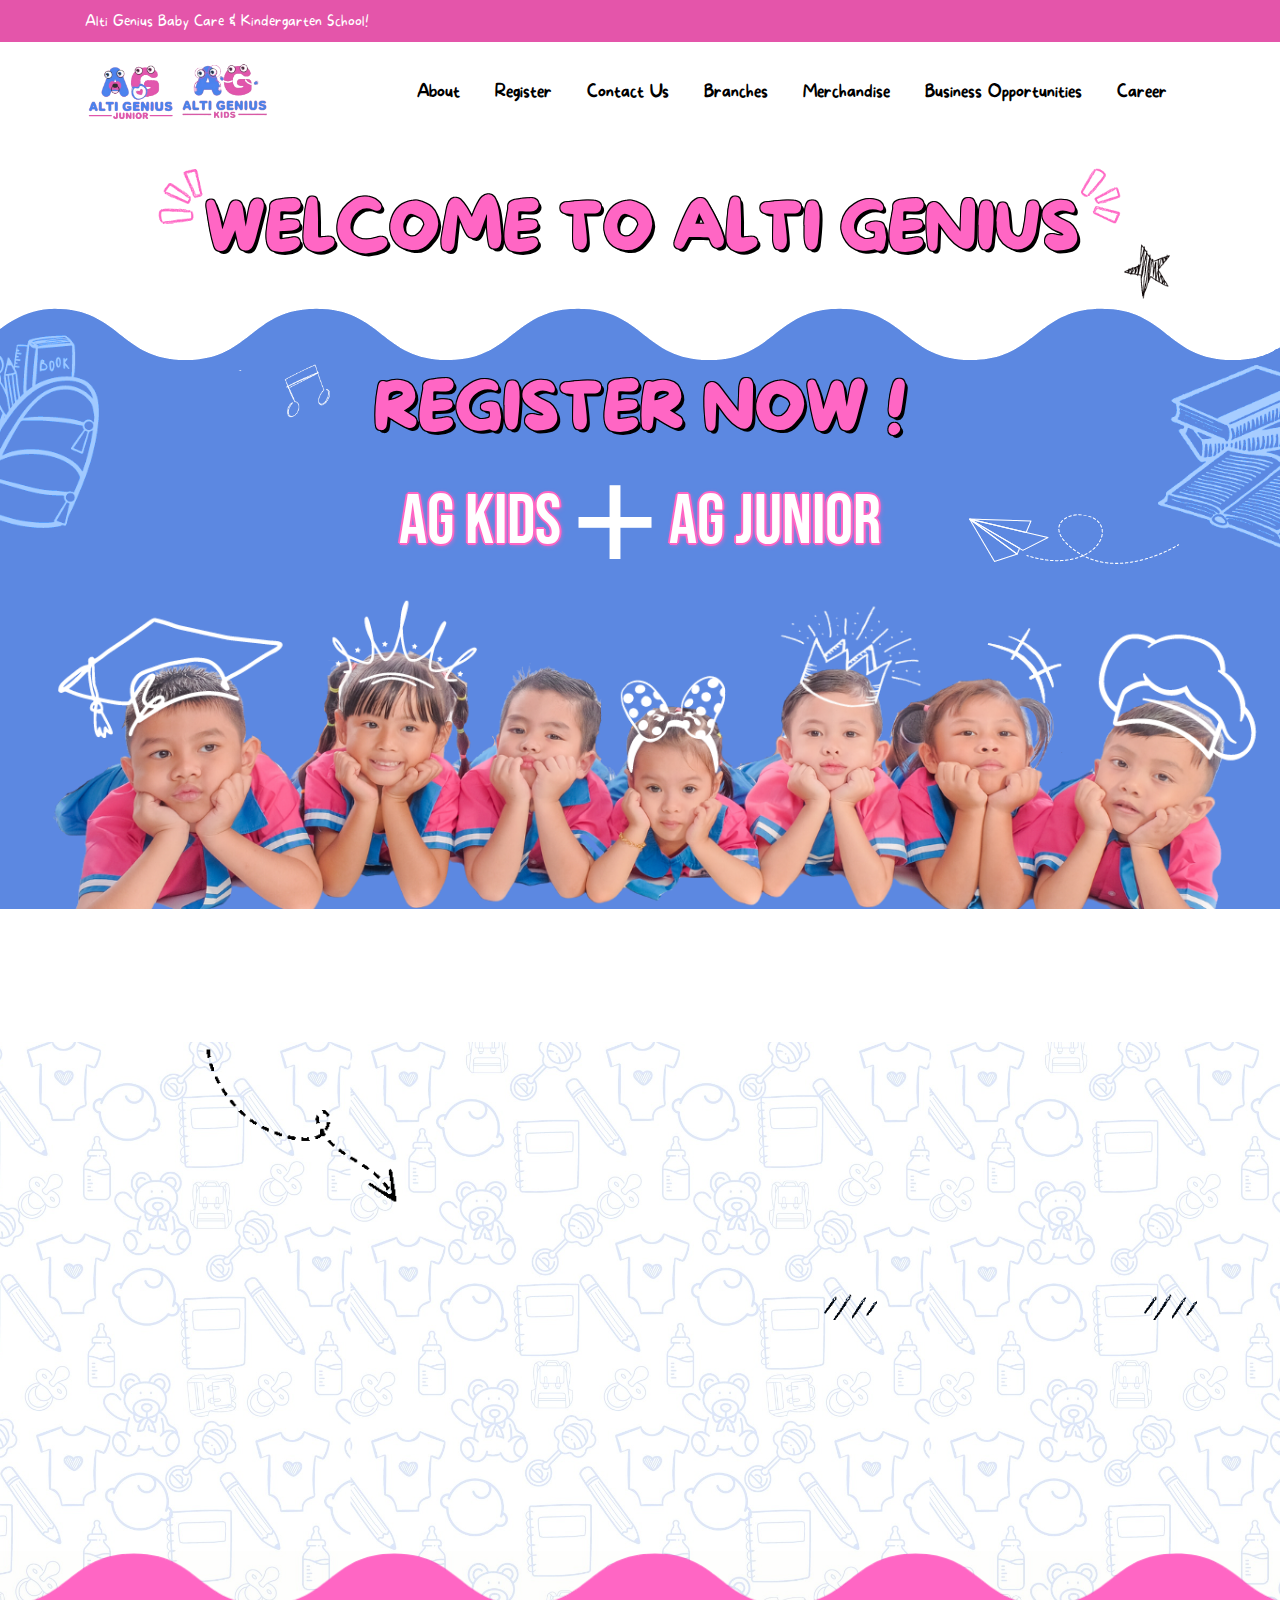
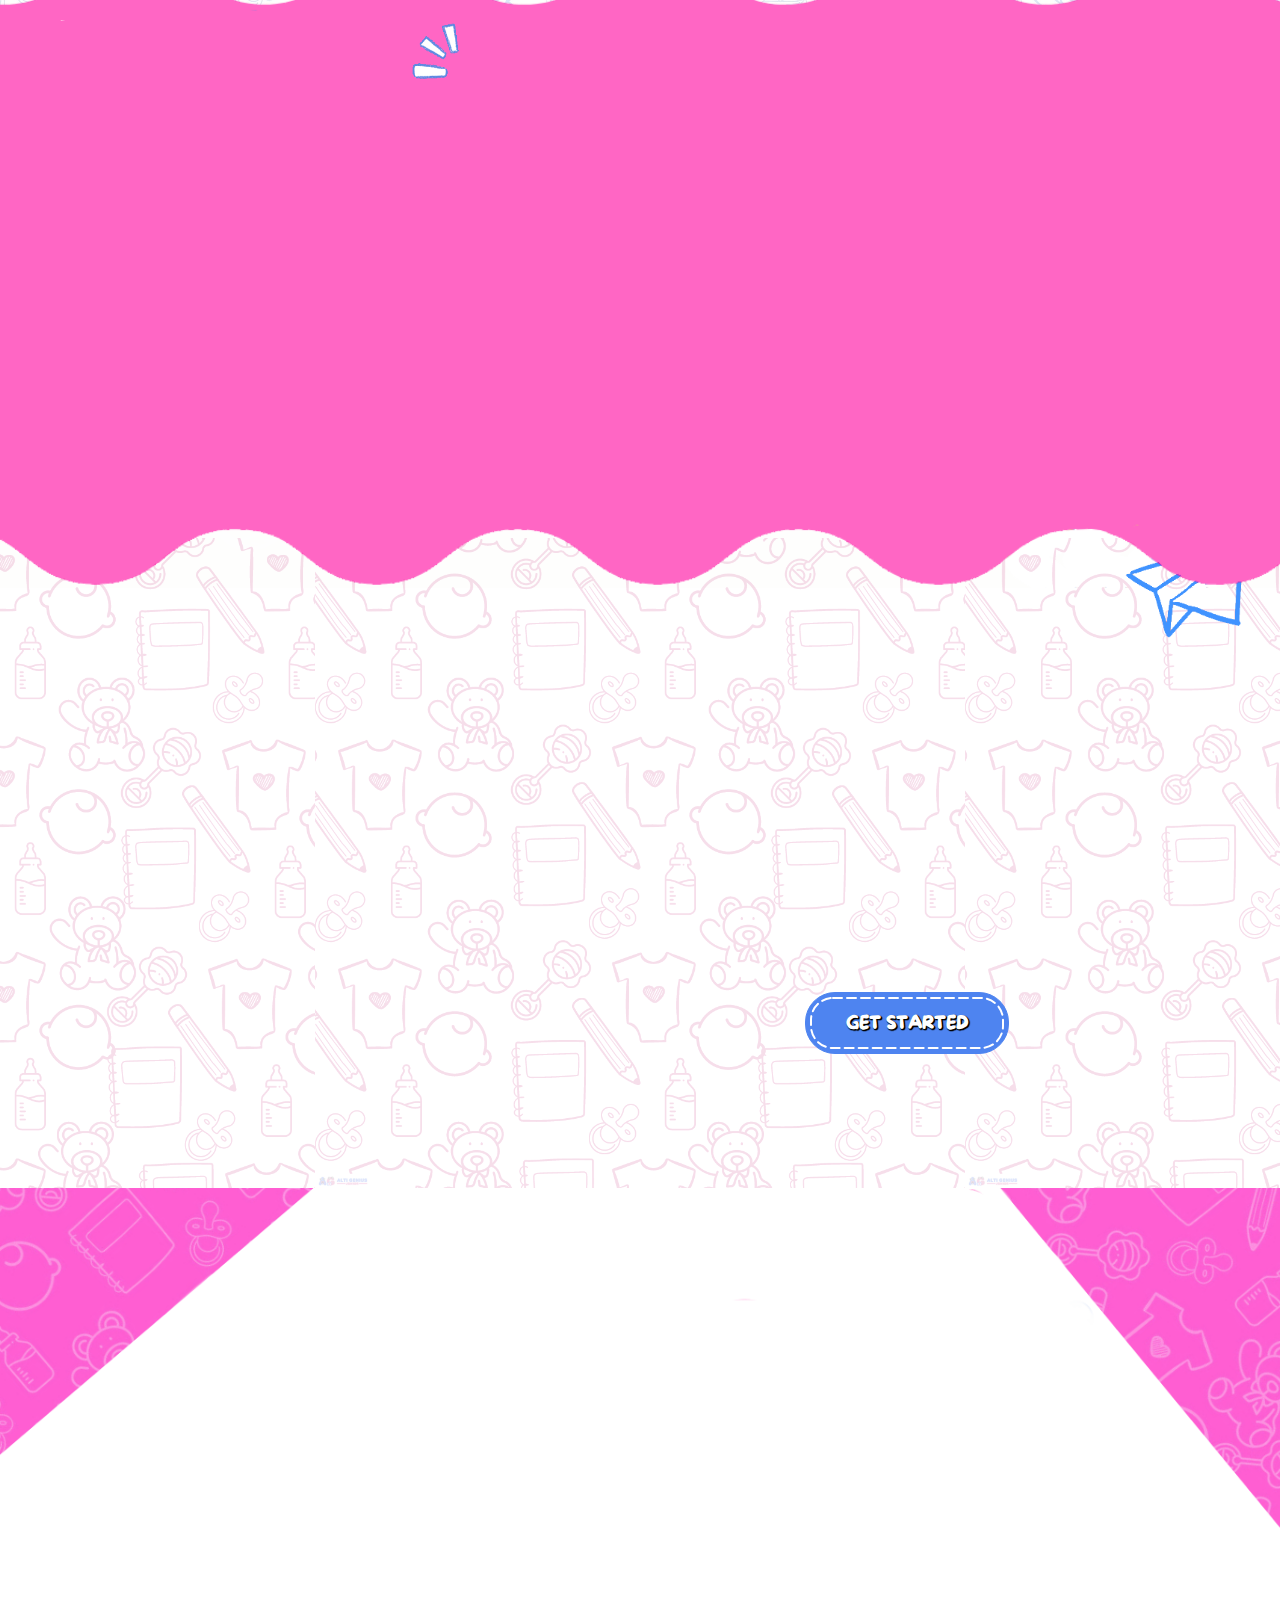
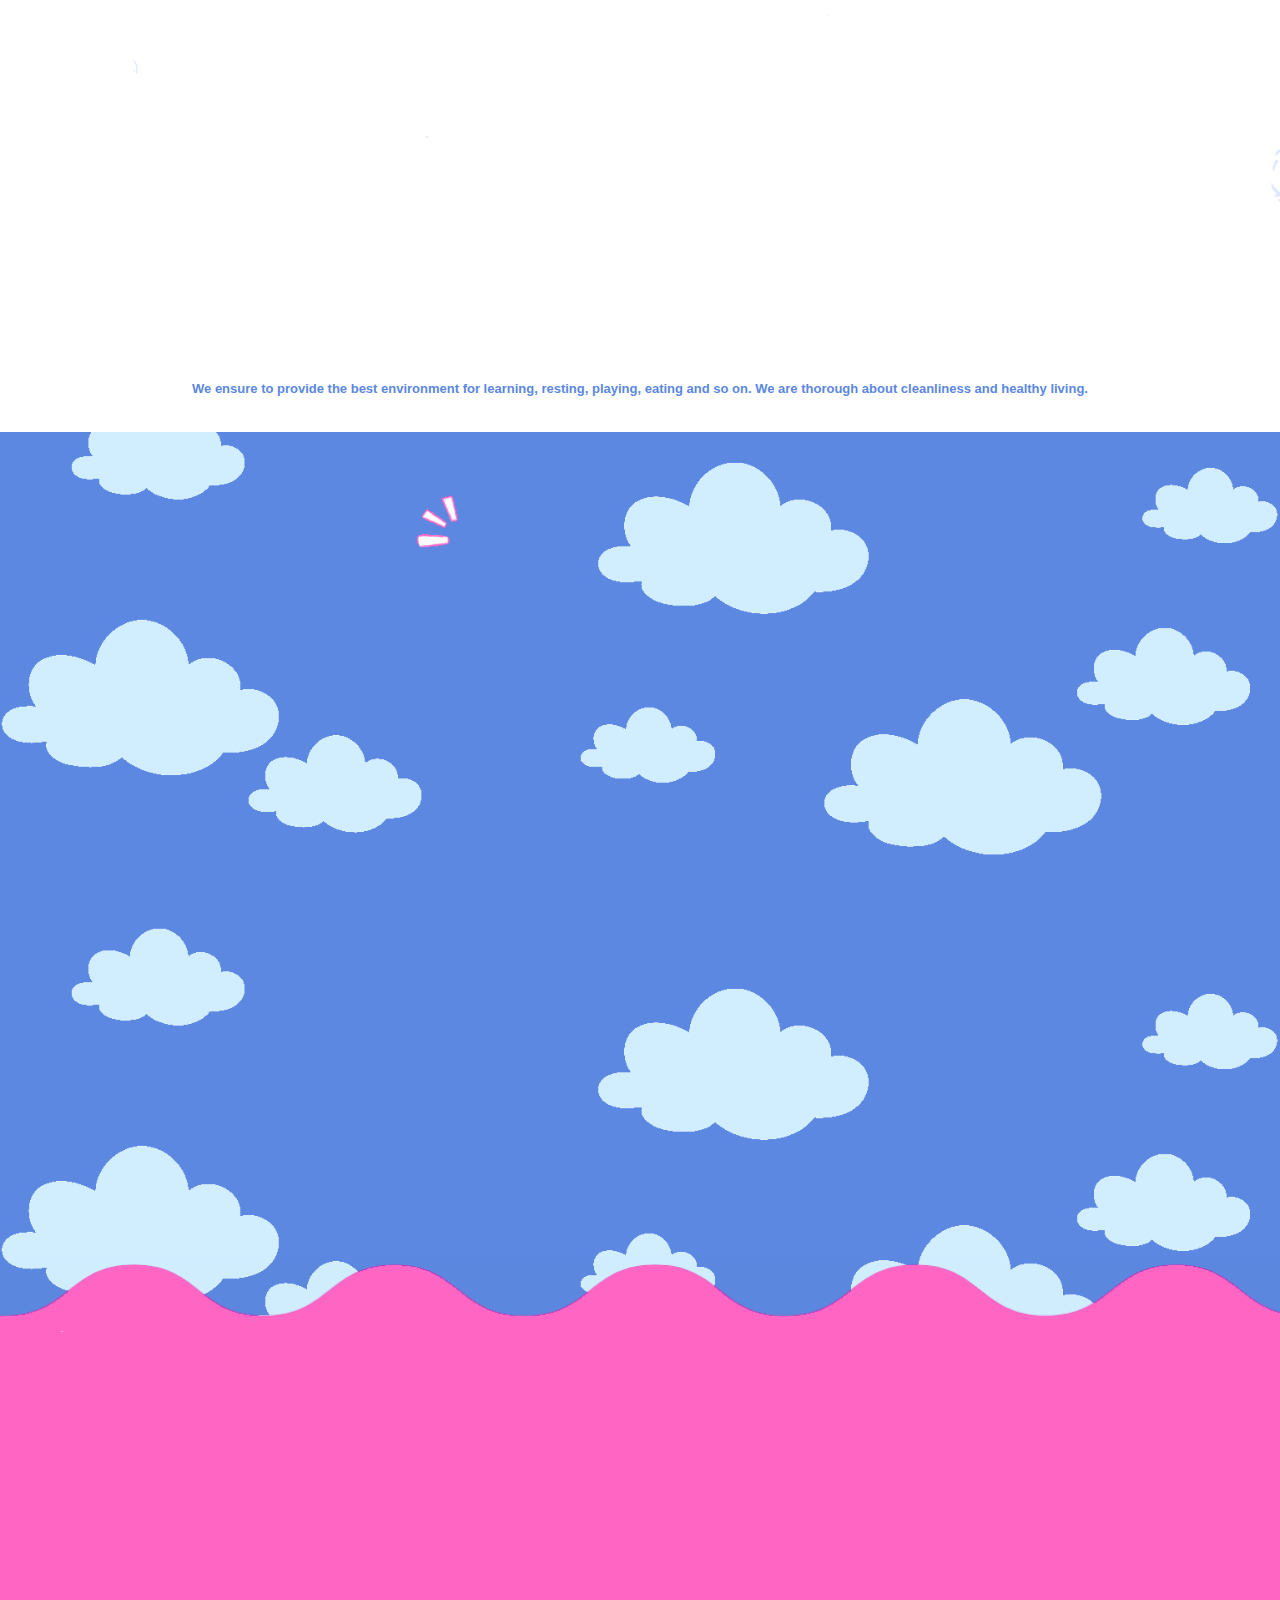
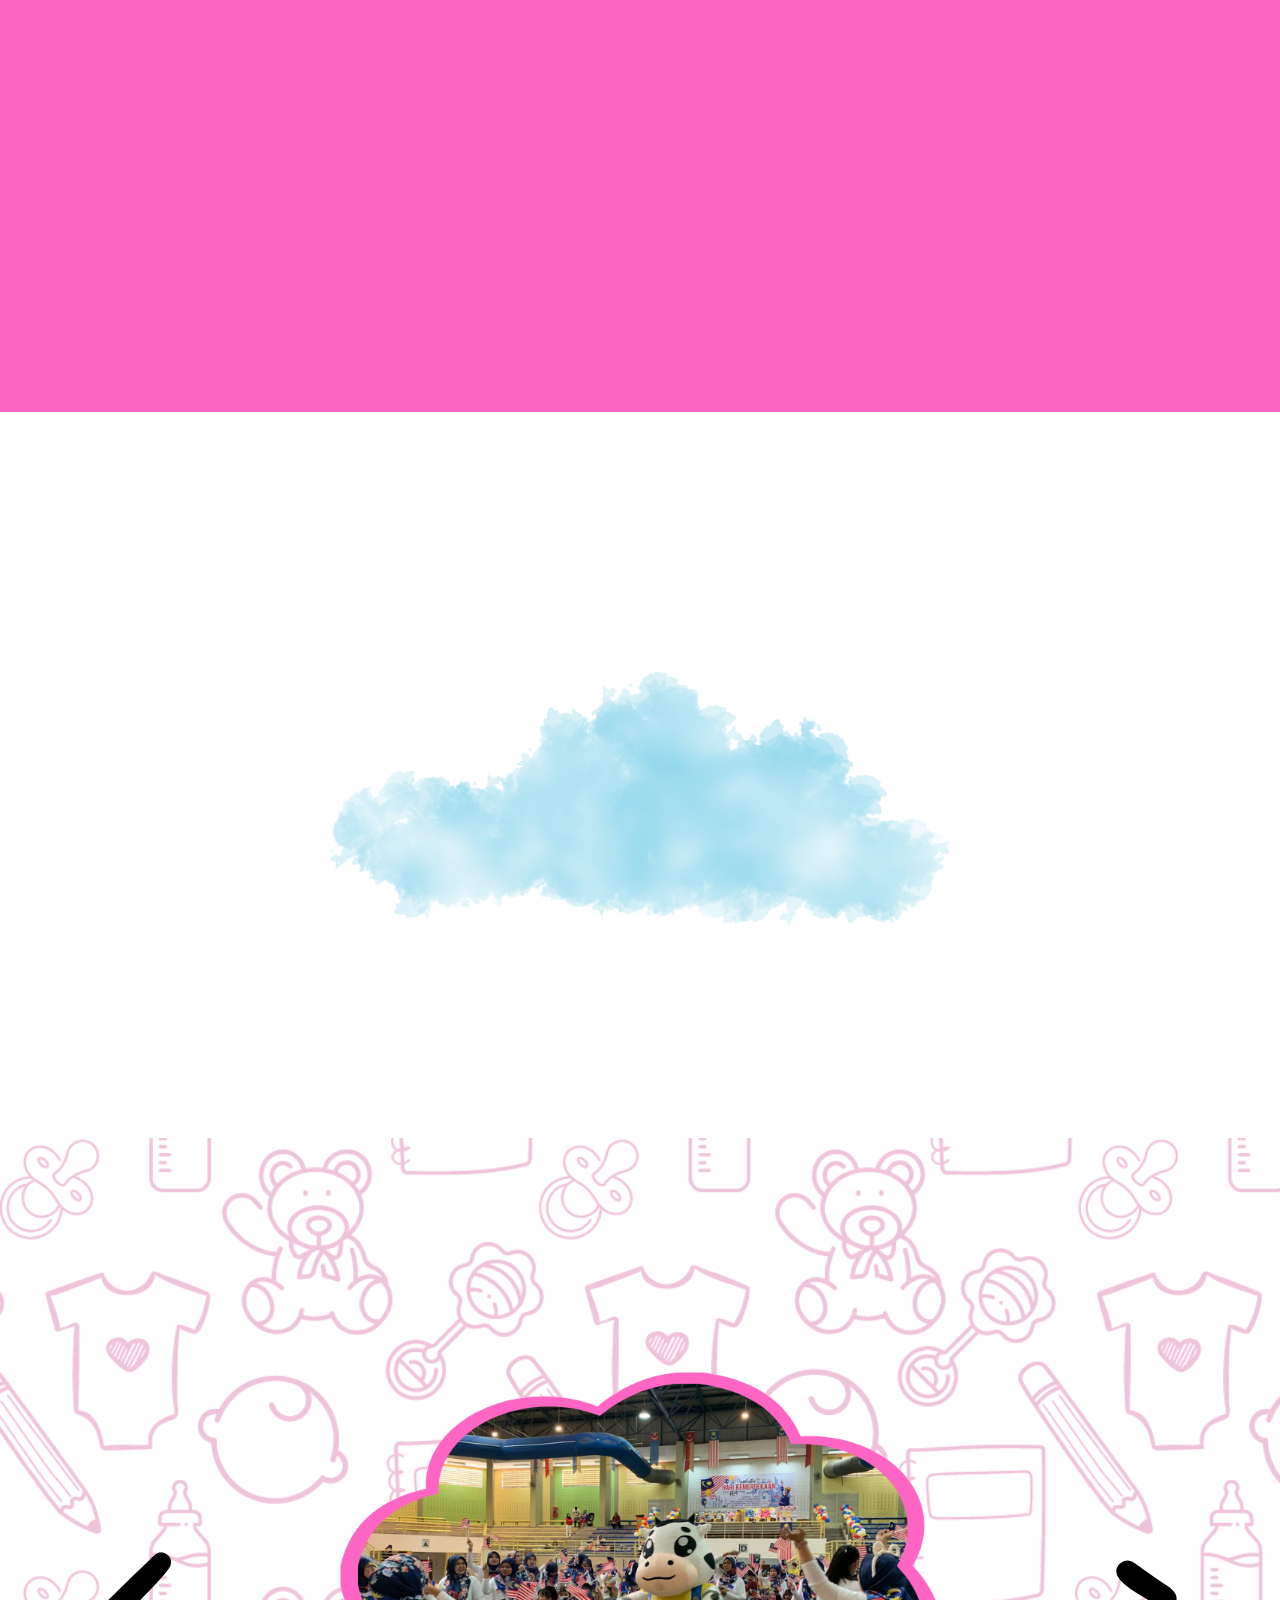
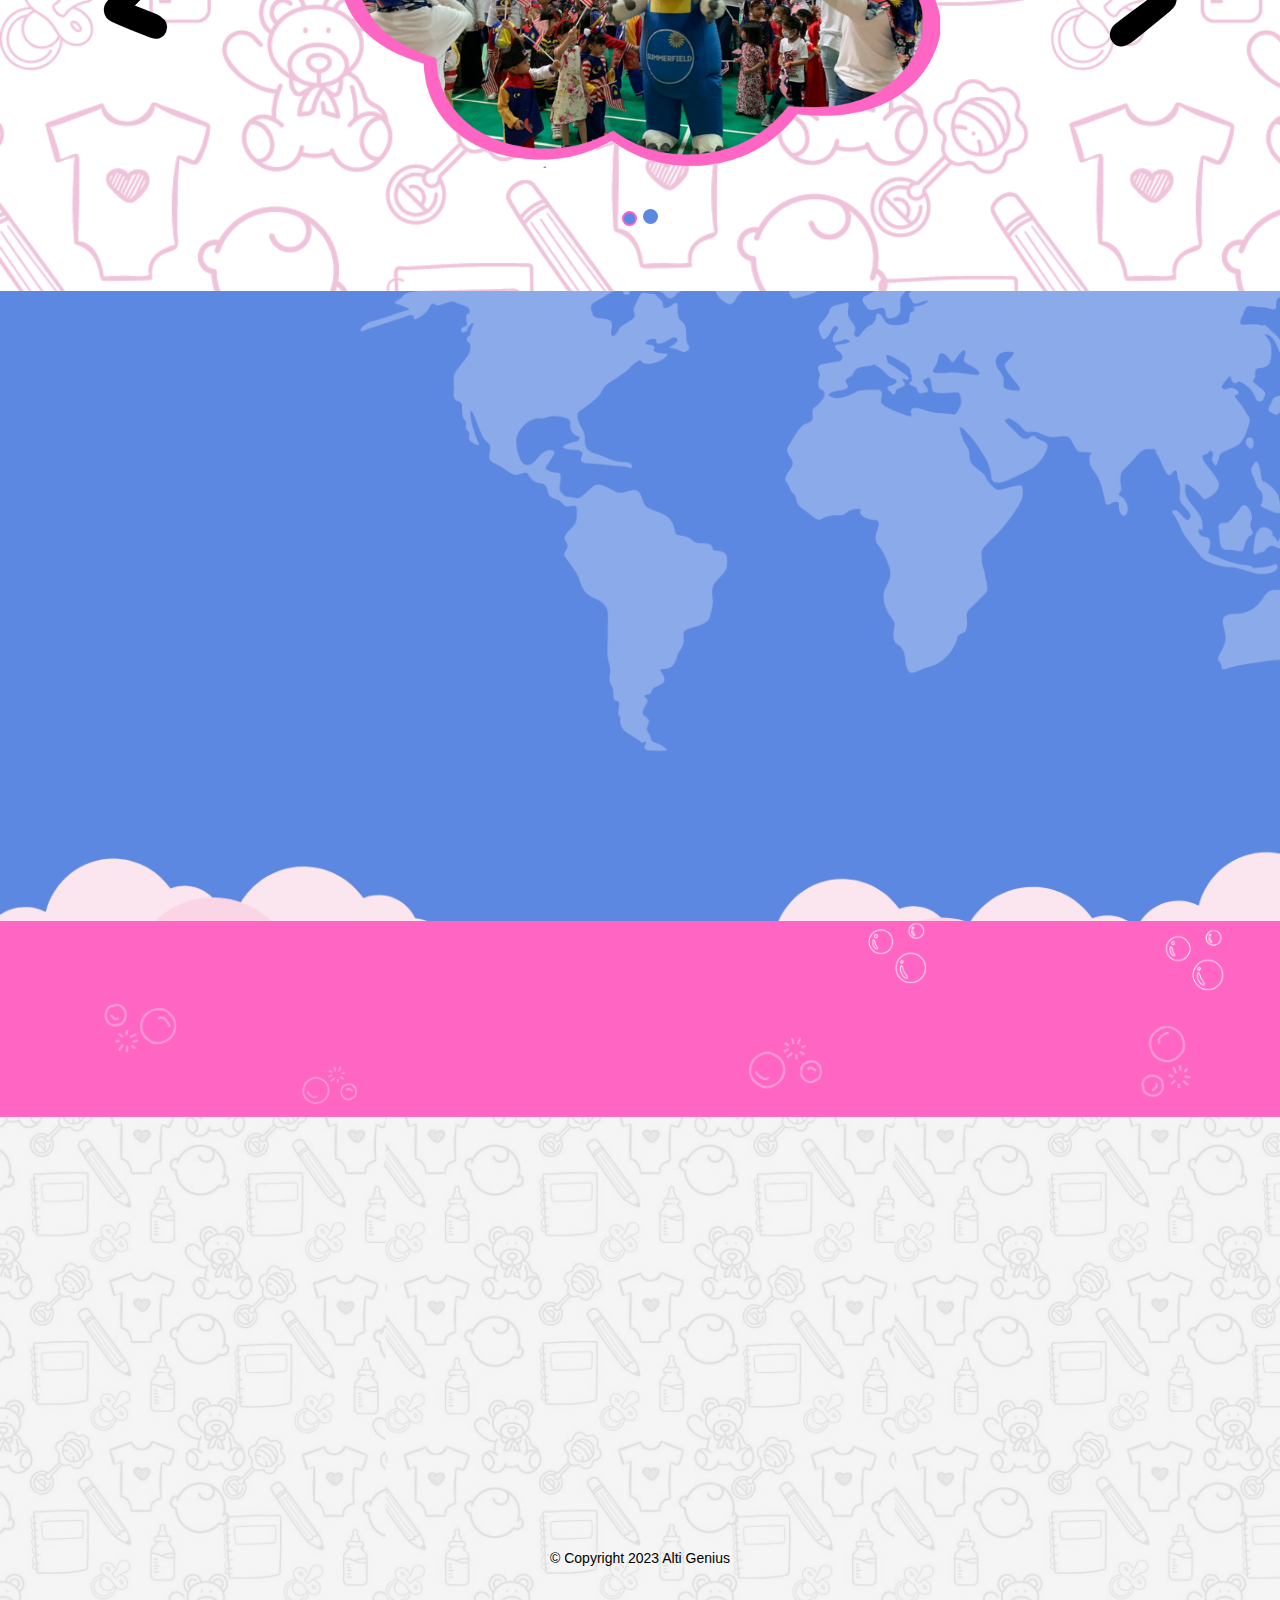
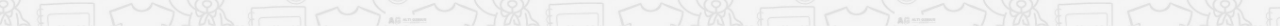
==== commit b956a513: "New Design" ====
--- a/index.html
+++ b/index.html
@@ -1082,7 +1082,7 @@
                             <p class="gallery_title text-center">INFANT</p>
                         </div>
                         <div class="gallery_item_3">
-                            <a href="img/gallery/infant/DSCF3462.jpg" class="grid-item infant_bg_1"></a>
+                            <a href="img/gallery/infant/gallery_infant_02.jpg" class="grid-item infant_bg_1"></a>
                             <p class="gallery_title text-center">INFANT</p>
                         </div>
                         <div class="gallery_item_2">
@@ -1090,7 +1090,7 @@
                             <p class="gallery_title text-center">INFANT</p>
                         </div>
                         <div class="gallery_item_1">
-                            <a href="img/gallery/infant/gallery_infant_02.jpg" class="grid-item infant_bg_3"></a>
+                            <a href="img/gallery/infant/DSCF3462.jpg" class="grid-item infant_bg_3"></a>
                             <p class="gallery_title text-center">INFANT</p>
                         </div>
                     </div>
@@ -1115,16 +1115,80 @@
                             <p class="gallery_title text-center">PRE-TOODLER</p>
                         </div>
                         <div class="gallery_item_3">
-                            <a href="img/gallery/pre_toodler/gallery_pre_03.jpg" class="grid-item pre_bg_1"></a>
+                            <a href="img/gallery/pre_toodler/gallery_pre_03.jpg" class="grid-item pre_bg_3"></a>
                             <p class="gallery_title text-center">PRE-TOODLER</p>
                         </div>
                         <div class="gallery_item_2">
-                            <a href="img/gallery/pre_toodler/gallery_pre_02.jpg" class="grid-item pre_bg_1"></a>
+                            <a href="img/gallery/pre_toodler/gallery_pre_02.jpg" class="grid-item pre_bg_2"></a>
                             <p class="gallery_title text-center">PRE-TOODLER</p>
                         </div>
                         <div class="gallery_item_1">
                             <a href="img/gallery/pre_toodler/gallery_pre_06.jpg" class="grid-item pre_bg_1"></a>
                             <p class="gallery_title text-center">PRE-TOODLER</p>
+                        </div>
+                    </div>
+                </div>
+                <div class="col-lg-3 p-0">
+                    <div class="gallery_popup_toodler_img stack_container">
+                        <div class="gallery_item_3">
+                            <a href="img/gallery/toodler/gallery_toodler_07.jpg" class="grid-item toodler_bg_3"></a>
+                            <p class="gallery_title text-center">TOODLER</p>
+                        </div>
+                        <div class="gallery_item_3">
+                            <a href="img/gallery/toodler/gallery_toodler_06.jpg" class="grid-item toodler_bg_3"></a>
+                            <p class="gallery_title text-center">TOODLER</p>
+                        </div>
+                        <div class="gallery_item_3">
+                            <a href="img/gallery/toodler/gallery_toodler_05.jpg" class="grid-item toodler_bg_3"></a>
+                            <p class="gallery_title text-center">TOODLER</p>
+                        </div>
+                        <div class="gallery_item_3">
+                            <a href="img/gallery/toodler/gallery_toodler_04.jpg" class="grid-item toodler_bg_3"></a>
+                            <p class="gallery_title text-center">TOODLER</p>
+                        </div>
+                        <div class="gallery_item_3">
+                            <a href="img/gallery/toodler/gallery_toodler_03.jpg" class="grid-item toodler_bg_3"></a>
+                            <p class="gallery_title text-center">TOODLER</p>
+                        </div>
+                        <div class="gallery_item_2">
+                            <a href="img/gallery/toodler/gallery_toodler_02.jpg" class="grid-item toodler_bg_2"></a>
+                            <p class="gallery_title text-center">TOODLER</p>
+                        </div>
+                        <div class="gallery_item_1">
+                            <a href="img/gallery/toodler/gallery_toodler_01.jpg" class="grid-item toodler_bg_1"></a>
+                            <p class="gallery_title text-center">TOODLER</p>
+                        </div>
+                    </div>
+                </div>
+                <div class="col-lg-3 p-0">
+                    <div class="gallery_popup_kids_img stack_container">
+                        <div class="gallery_item_3">
+                            <a href="img/gallery/ag_kids/gallery_kids_07.jpg" class="grid-item ag_kids_bg_3"></a>
+                            <p class="gallery_title text-center">AG KIDS</p>
+                        </div>
+                        <div class="gallery_item_3">
+                            <a href="img/gallery/ag_kids/gallery_kids_06.jpg" class="grid-item ag_kids_bg_3"></a>
+                            <p class="gallery_title text-center">AG KIDS</p>
+                        </div>
+                        <div class="gallery_item_3">
+                            <a href="img/gallery/ag_kids/gallery_kids_05.jpg" class="grid-item ag_kids_bg_3"></a>
+                            <p class="gallery_title text-center">AG KIDS</p>
+                        </div>
+                        <div class="gallery_item_3">
+                            <a href="img/gallery/ag_kids/gallery_kids_04.jpg" class="grid-item ag_kids_bg_3"></a>
+                            <p class="gallery_title text-center">AG KIDS</p>
+                        </div>
+                        <div class="gallery_item_3">
+                            <a href="img/gallery/ag_kids/gallery_kids_03.jpg" class="grid-item ag_kids_bg_3"></a>
+                            <p class="gallery_title text-center">AG KIDS</p>
+                        </div>
+                        <div class="gallery_item_2">
+                            <a href="img/gallery/ag_kids/gallery_kids_02.jpg" class="grid-item ag_kids_bg_2"></a>
+                            <p class="gallery_title text-center">AG KIDS</p>
+                        </div>
+                        <div class="gallery_item_1">
+                            <a href="img/gallery/ag_kids/gallery_kids_01.jpg" class="grid-item ag_kids_bg_1"></a>
+                            <p class="gallery_title text-center">AG KIDS</p>
                         </div>
                     </div>
                 </div>
--- a/css/style.css
+++ b/css/style.css
@@ -4605,6 +4605,39 @@
   background-image: url(../img/gallery/pre_toodler/gallery_pre_06.jpg);
 }
 
+.our_gallery .pre_bg_2 {
+  background-image: url(../img/gallery/pre_toodler/gallery_pre_02.jpg);
+}
+
+.our_gallery .pre_bg_3 {
+  background-image: url(../img/gallery/pre_toodler/gallery_pre_03.jpg);
+}
+
+.our_gallery .toodler_bg_1 {
+  background-image: url(../img/gallery/toodler/gallery_toodler_01.jpg);
+}
+
+.our_gallery .toodler_bg_2 {
+  background-image: url(../img/gallery/toodler/gallery_toodler_02.jpg);
+}
+
+.our_gallery .toodler_bg_3 {
+  background-image: url(../img/gallery/toodler/gallery_toodler_01.jpg);
+}
+
+.our_gallery .ag_kids_bg_1 {
+  background-image: url(../img/gallery/ag_kids/gallery_kids_01.jpg);
+}
+
+.our_gallery .ag_kids_bg_2 {
+  background-image: url(../img/gallery/ag_kids/gallery_kids_02.jpg);
+}
+
+.our_gallery .ag_kids_bg_3 {
+  background-image: url(../img/gallery/ag_kids/gallery_kids_03.jpg);
+}
+
+
 .our_gallery [class^=gallery_animation_],
 .our_gallery [class*=" gallery_animation_"] {
   position: absolute;
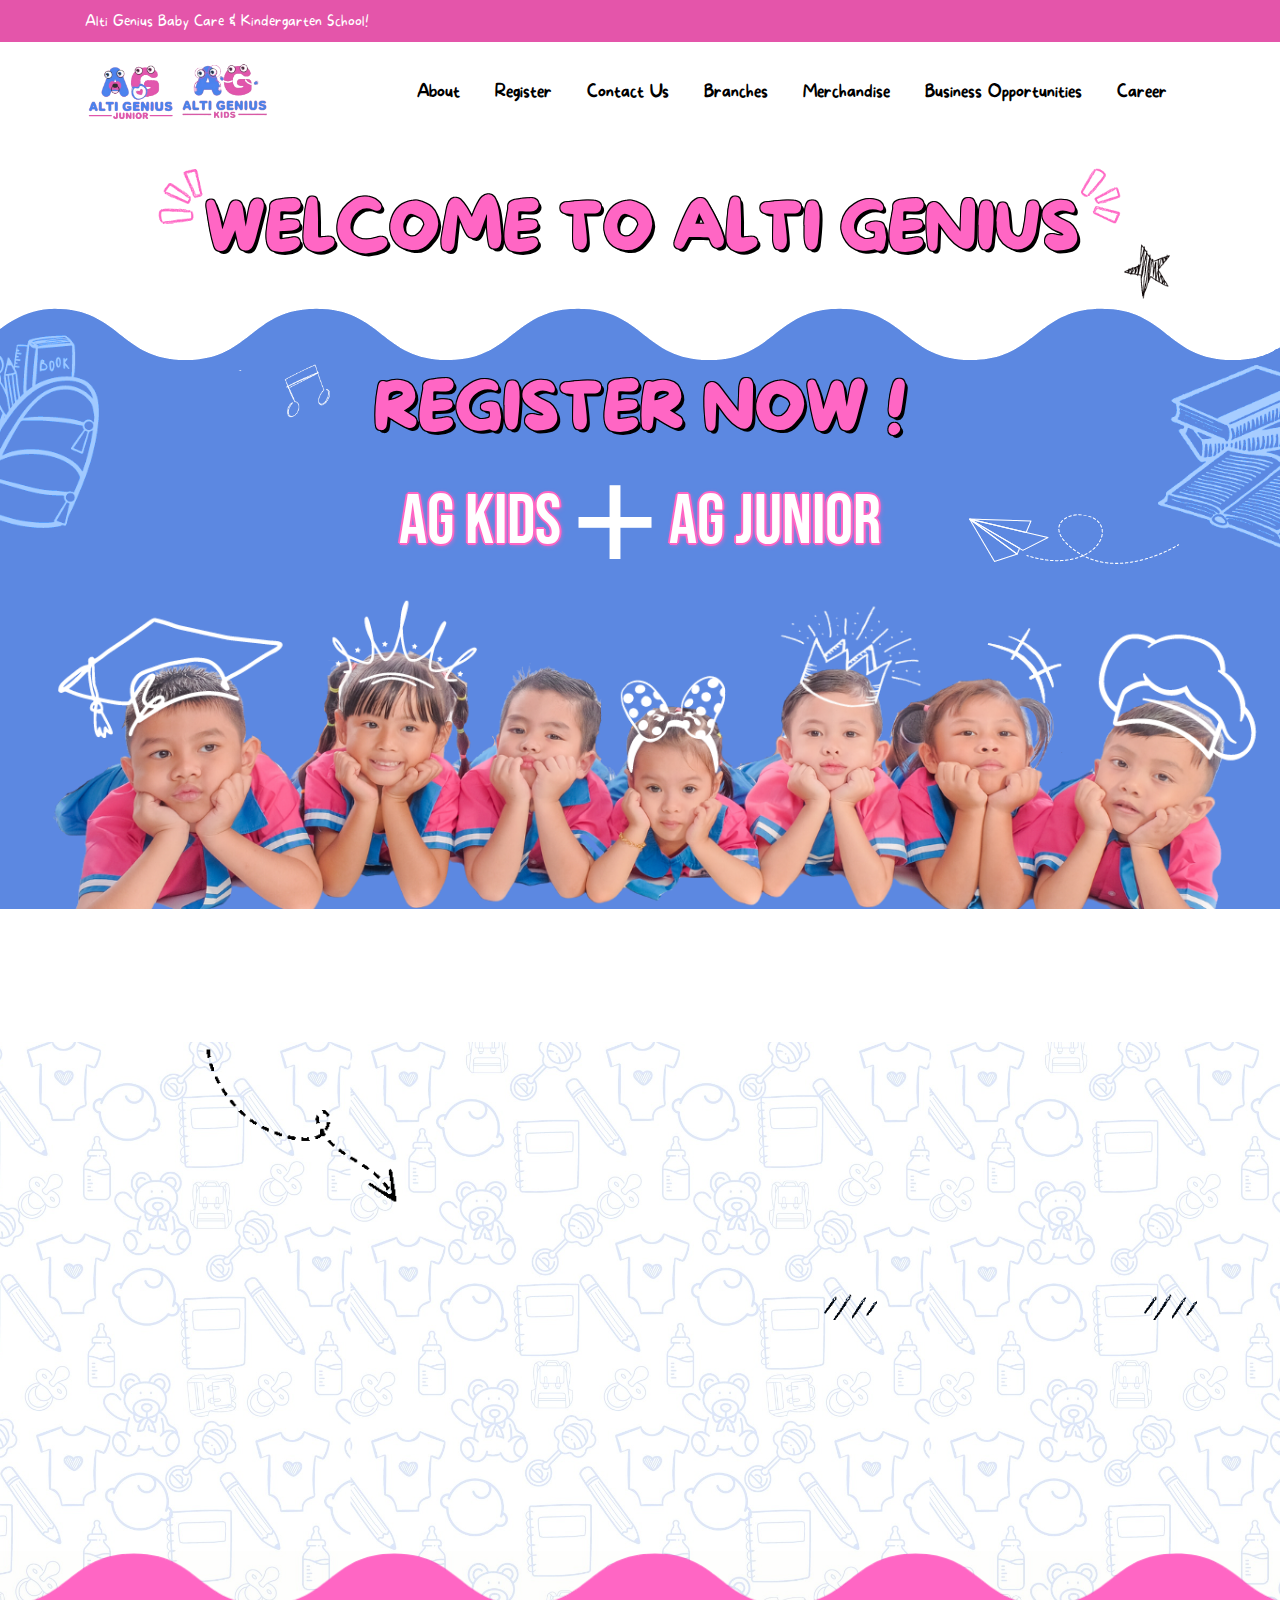
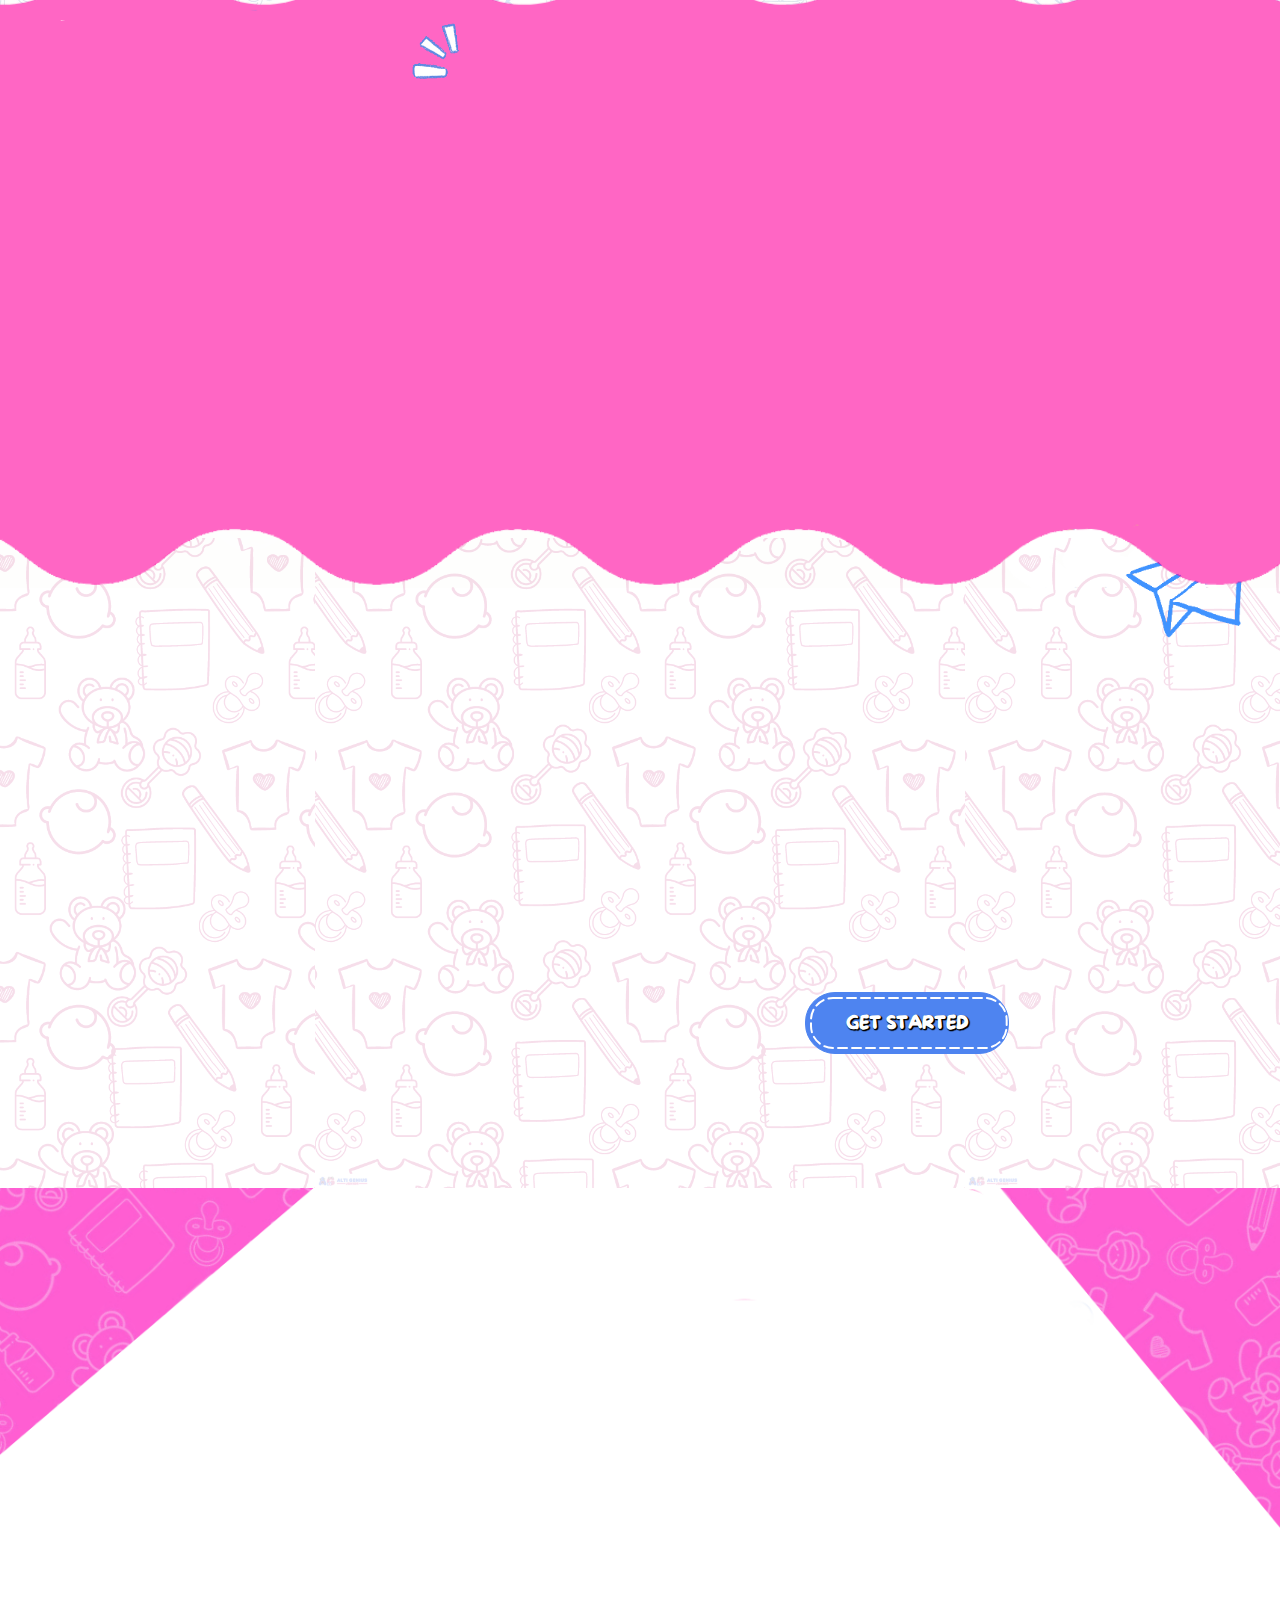
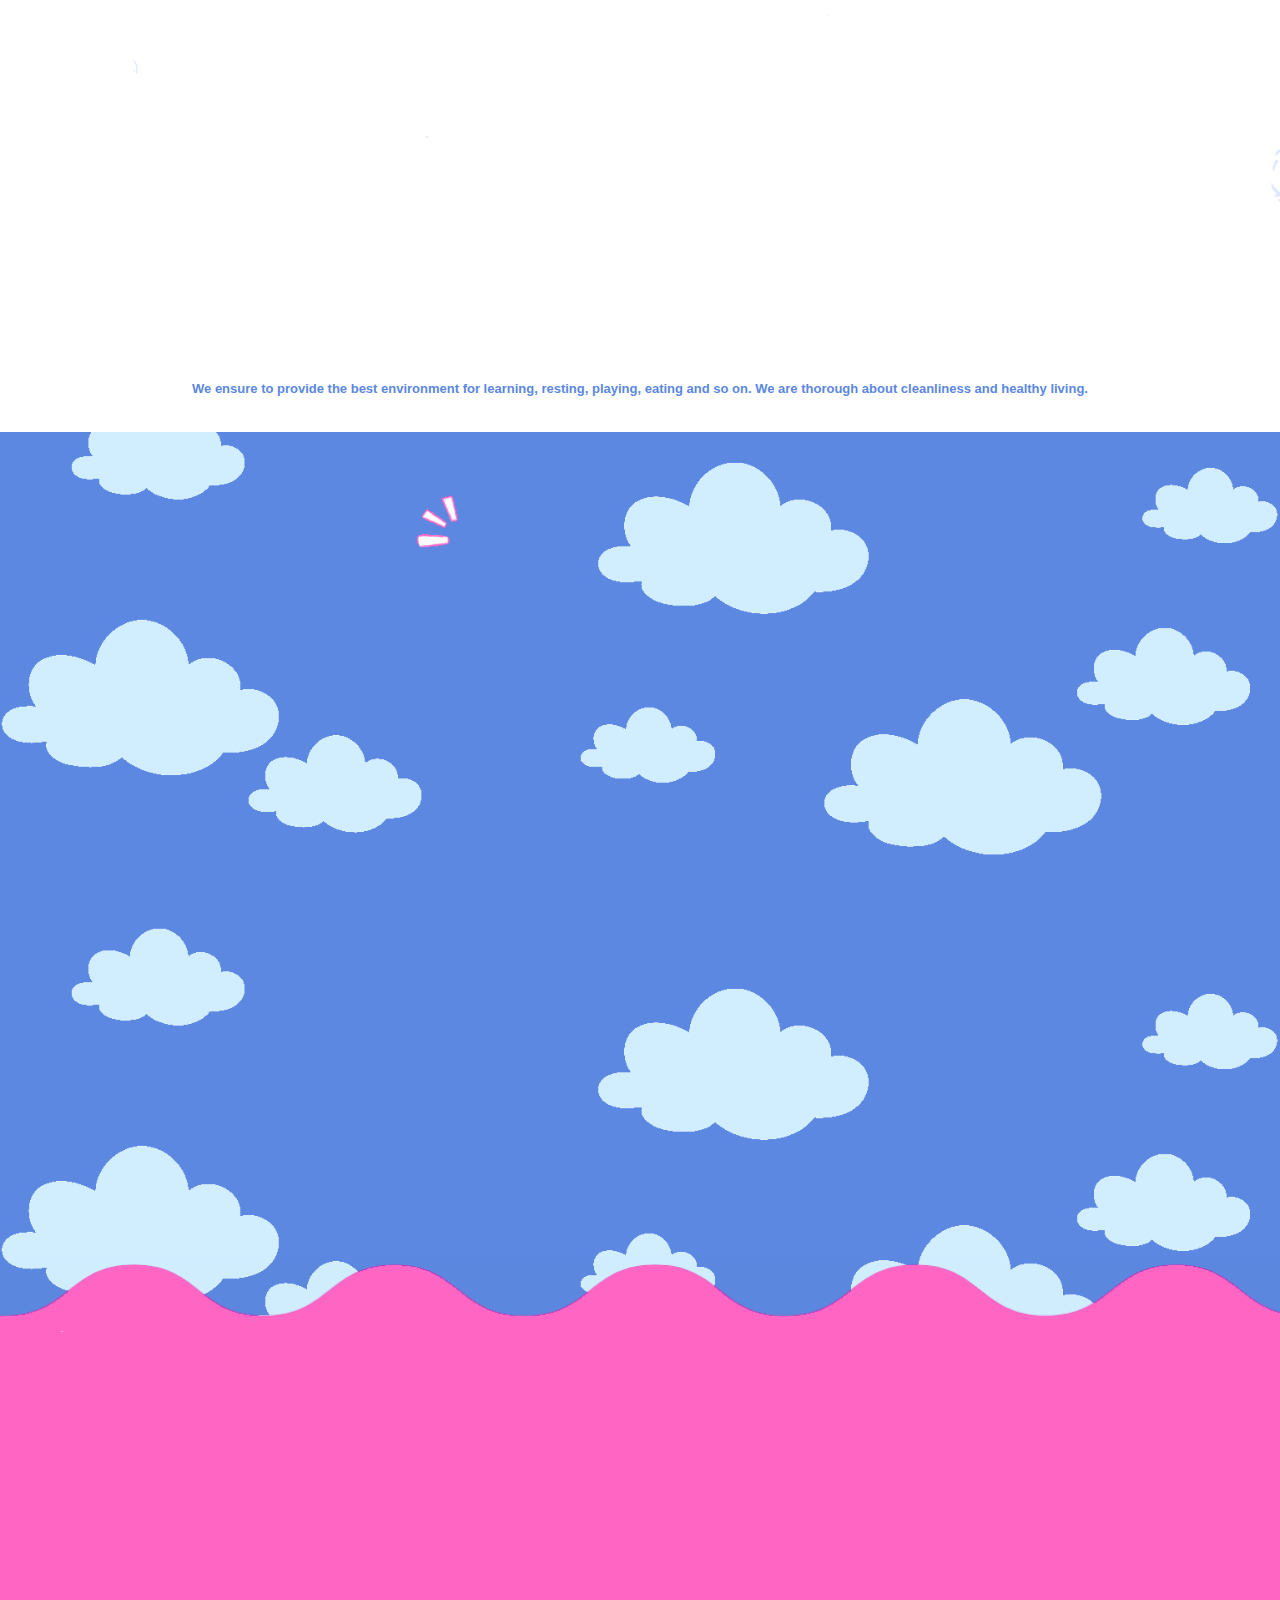
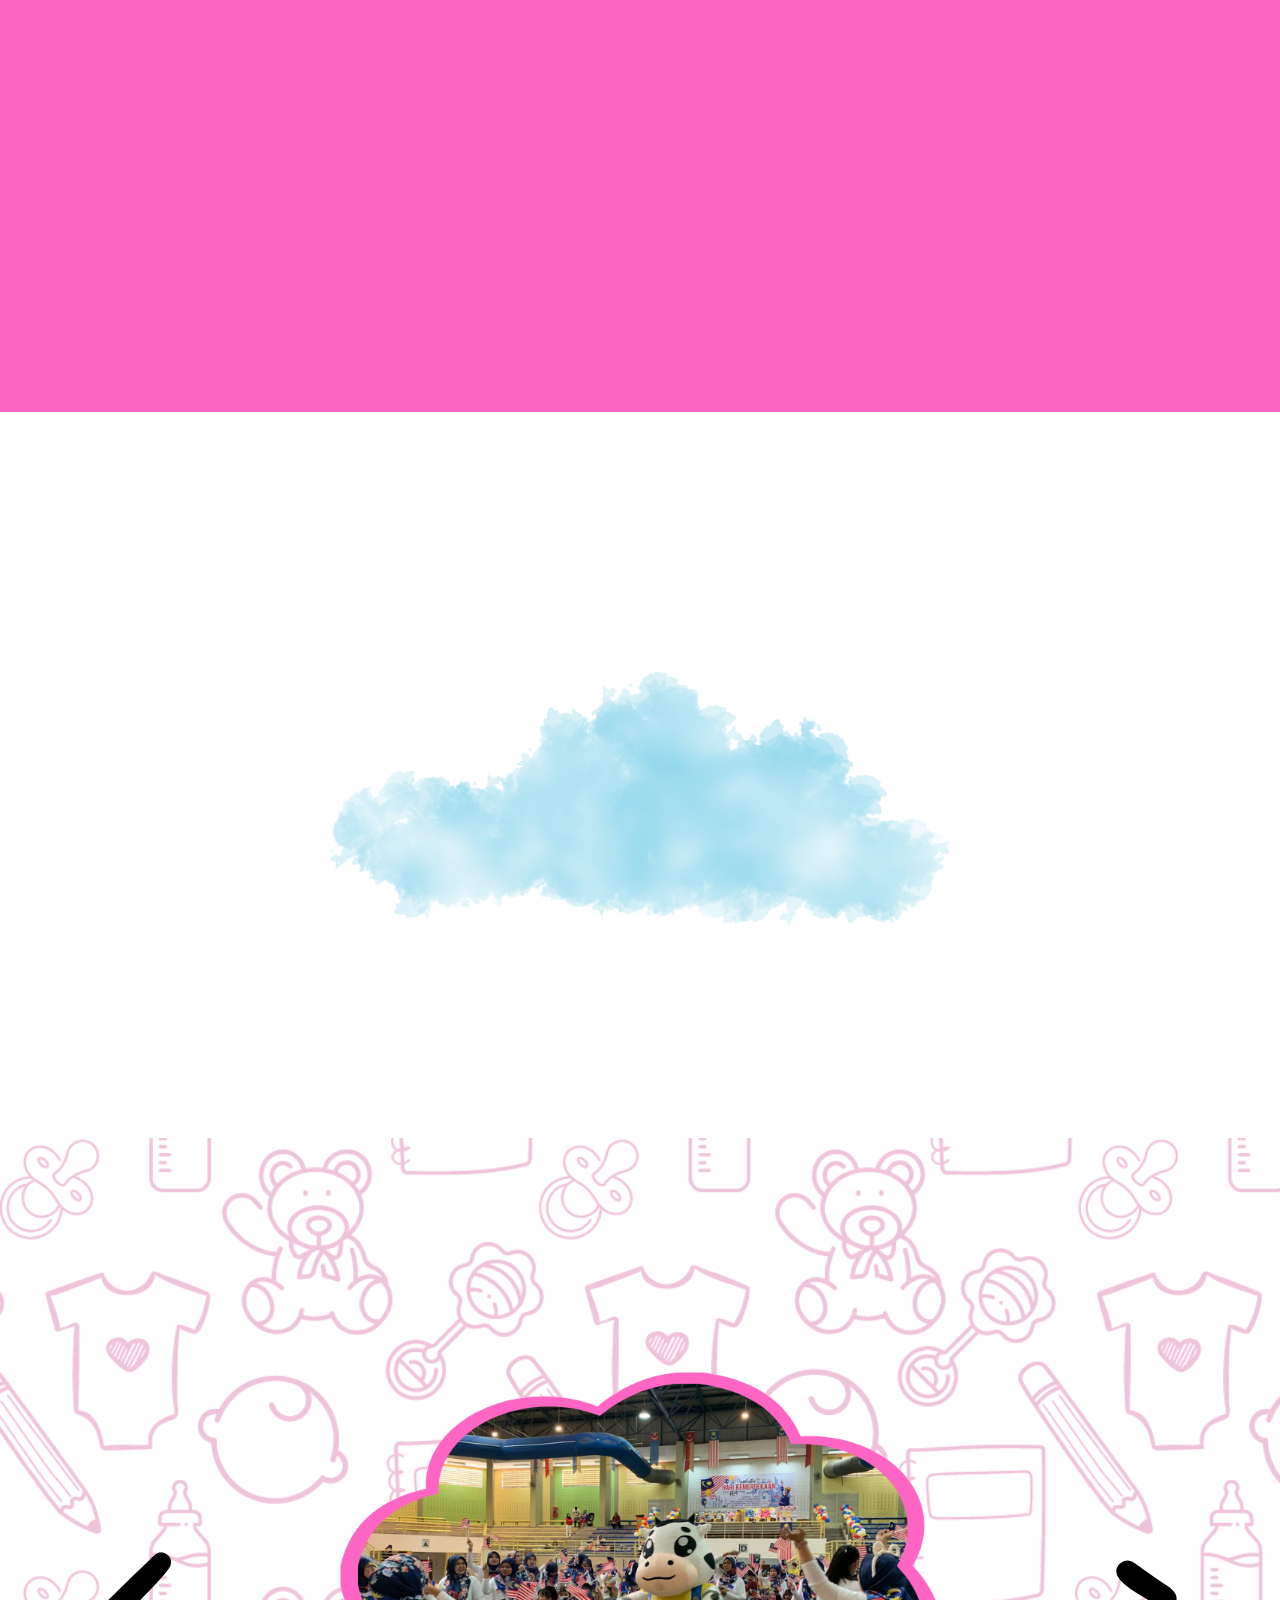
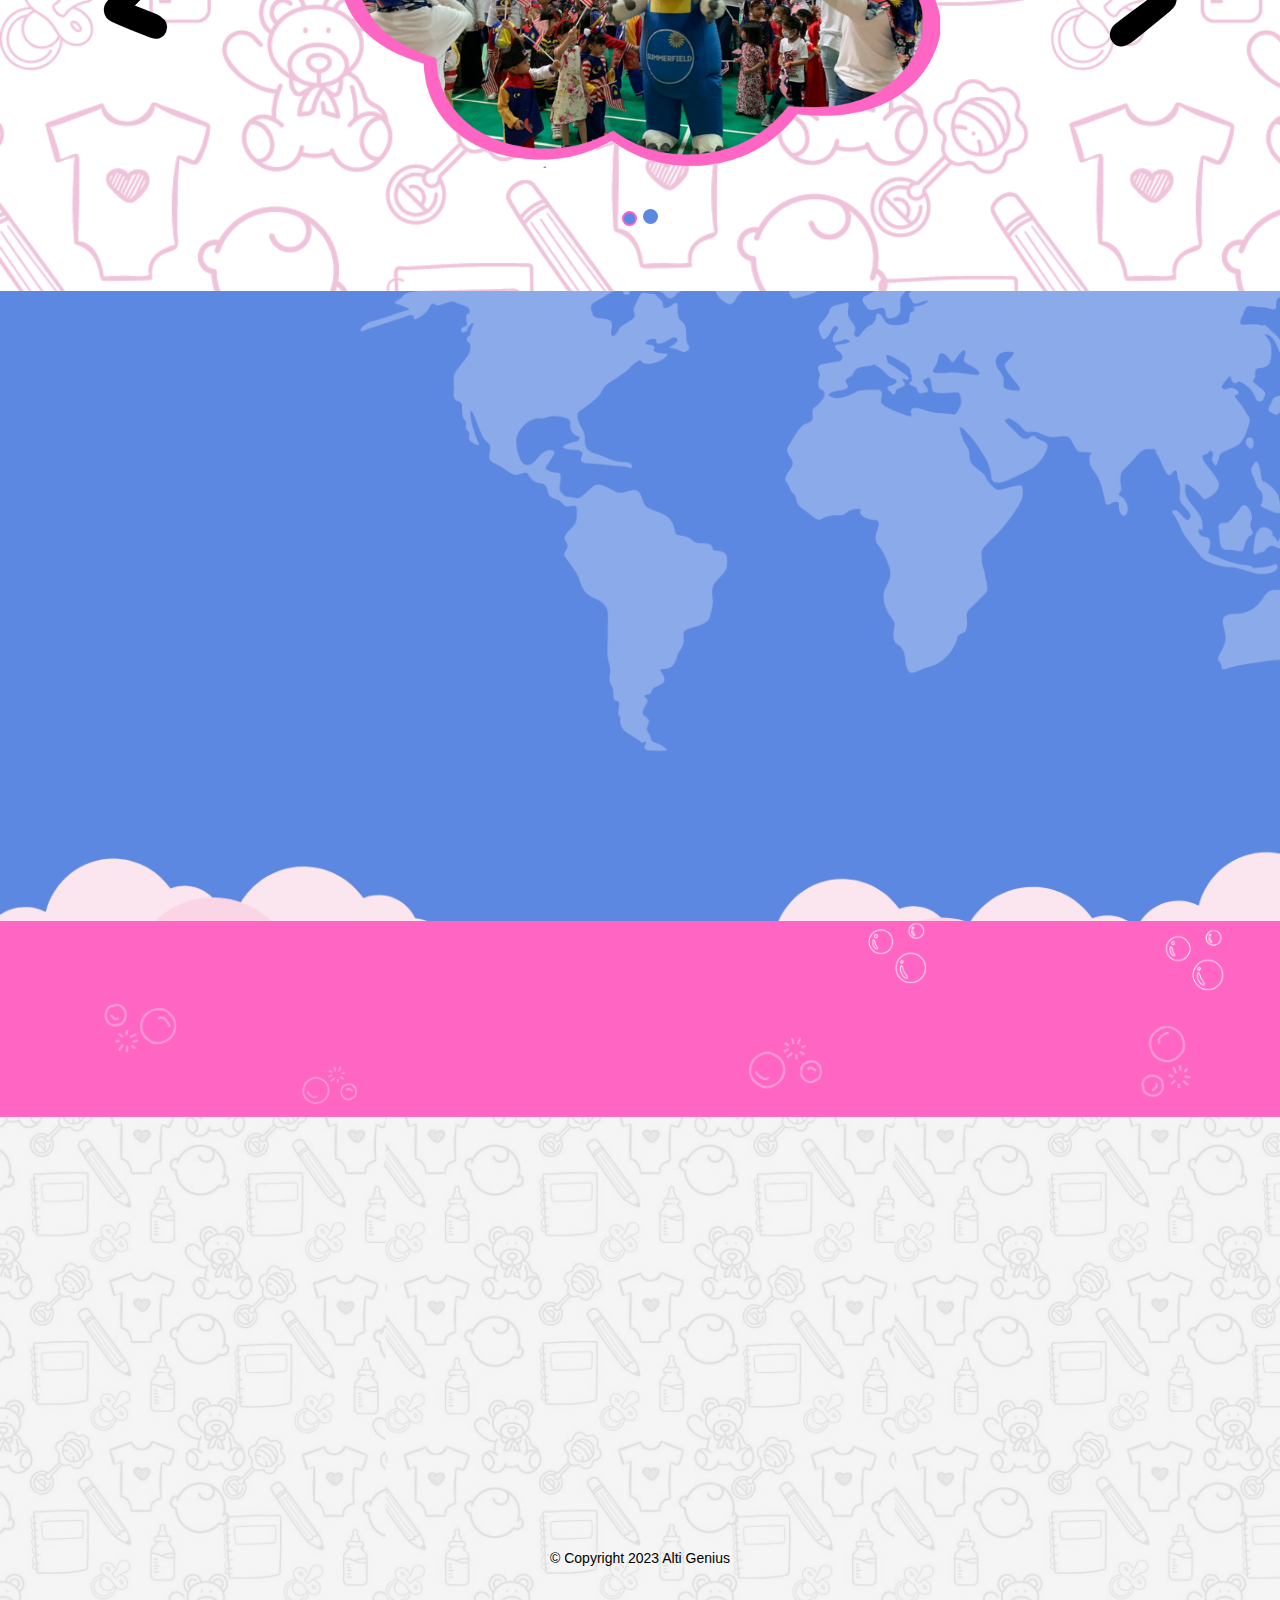
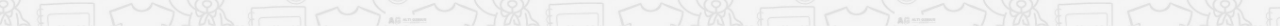
==== commit 6c317ace: "New Design" ====
--- a/index.html
+++ b/index.html
@@ -83,13 +83,13 @@
                             <div class="collapse navbar-collapse justify-content-end" id="navbarContent">
                                 <ul class="navbar-nav">
                                     <li class="nav-item dropdown">
-                                        <a class="nav-link" href="#">
+                                        <a class="nav-link" href="about.html">
                                             About
                                         </a>
                                        
                                     </li>
                                     <li class="nav-item dropdown">
-                                        <a class="nav-link" href="#">
+                                        <a class="nav-link" href="https://docs.google.com/forms/d/e/1FAIpQLSc84MnVBcUYjksSO6j4o7ilEr5GR2smqXmPbF7yu86Zh9rmpQ/viewform?usp=sf_link" target="_blank">
                                             Register
                                         </a>
                                     </li>
--- a/css/style.css
+++ b/css/style.css
@@ -289,7 +289,7 @@
 }
 
 .section_bg {
-  background-color: #f6f7fa;
+  background-color: #5c88e1;
 }
 
 .section_bg_1 {
@@ -421,6 +421,24 @@
 .title_type_06 {
   font-family: 'MoreSugarRegular', -apple-system, BlinkMacSystemFont, 'Segoe UI', Roboto, Oxygen, Ubuntu, Cantarell, 'Open Sans', 'Helvetica Neue', sans-serif;
   font-size: 50px;
+  font-weight: 500;
+  text-transform: uppercase;
+  color: #ff66c4;
+  text-shadow: 
+     2px   0  0   white, 
+    -2px   0  0   white, 
+     0    2px 0   white, 
+     0   -2px 0   white, 
+     1px  1px 0   white, 
+    -1px -1px 0   white, 
+     1px -1px 0   white, 
+    -1px  1px 0   white,
+     1px  1px 5px white;
+}
+
+.title_type_06_medium {
+  font-family: 'MoreSugarRegular', -apple-system, BlinkMacSystemFont, 'Segoe UI', Roboto, Oxygen, Ubuntu, Cantarell, 'Open Sans', 'Helvetica Neue', sans-serif;
+  font-size: 40px;
   font-weight: 500;
   text-transform: uppercase;
   color: #ff66c4;
@@ -527,6 +545,15 @@
 
 }
 
+.subtitle_type_08 {
+  font-family: 'BebasNeue', -apple-system, BlinkMacSystemFont, 'Segoe UI', Roboto, Oxygen, Ubuntu, Cantarell, 'Open Sans', 'Helvetica Neue', sans-serif;
+  font-size: 15px;
+  font-weight: 500;
+  color: #fff;
+  text-align: start;
+ 
+}
+
 @media (max-width: 767.98px) {
   .title_type_01 {
     font-family: 'MoreSugarRegular', -apple-system, BlinkMacSystemFont, 'Segoe UI', Roboto, Oxygen, Ubuntu, Cantarell, 'Open Sans', 'Helvetica Neue', sans-serif;
@@ -801,11 +828,22 @@
 }
 
 .kid_title {
-  font-family: 'AlloyInk', 'MoreSugarRegular', -apple-system, BlinkMacSystemFont, 'Segoe UI', Roboto, Oxygen, Ubuntu, Cantarell, 'Open Sans', 'Helvetica Neue', sans-serif;
+  font-family: 'MoreSugarRegular', -apple-system, BlinkMacSystemFont, 'Segoe UI', Roboto, Oxygen, Ubuntu, Cantarell, 'Open Sans', 'Helvetica Neue', sans-serif;
   font-size: 48px;
-  font-weight: 900;
+  font-weight: 700;
   margin-bottom: 20px;
   line-height: 1.2;
+  color: #e455aa;
+  text-shadow:
+  2px   0  0   #5c88e1, 
+ -2px   0  0   #5c88e1, 
+  0    2px 0   #5c88e1, 
+  0   -2px 0   #5c88e1, 
+  1px  1px 0   #5c88e1, 
+ -1px -1px 0   #5c88e1, 
+  1px -1px 0   #5c88e1, 
+ -1px  1px 0   #5c88e1,
+  1px  1px 5px #5c88e1;
 }
 
 .kid_subtitle {
@@ -1749,14 +1787,14 @@
 
 /******** header css end *********/
 .breadcrumb_part {
-  background-image: url("../img/breadcrumb_bg.png");
+  background-image: url("../img/bg_patterns/1.png");
   background-position: center;
-  background-repeat: no-repeat;
-  background-size: cover;
+  background-repeat: repeat;
+  background-size: contain;
   position: relative;
   display: flex;
   align-items: center;
-  height: 400px;
+  height: 200px;
 }
 @media only screen and (min-width: 992px) and (max-width: 1199.98px) {
   .breadcrumb_part {
@@ -1777,6 +1815,7 @@
     margin-top: 0;
   }
 }
+/*
 .breadcrumb_part h2 {
   font-size: 55px;
   font-weight: 700;
@@ -1797,17 +1836,20 @@
     margin-bottom: 5px;
   }
 }
+*/
 .breadcrumb_part .breadcrumb_iner_link {
   display: flex;
   justify-content: center;
   align-items: center;
 }
 .breadcrumb_part .breadcrumb_iner_link a {
-  font-size: 16px;
-  color: #c9c9d1;
+  font-size: 18px;
+  color: #fff;
+  font-weight: 500;
 }
 .breadcrumb_part .breadcrumb_iner_link a:hover {
-  color: #fe4b7b;
+  color: #fff;
+  text-decoration: underline;
 }
 .breadcrumb_part .breadcrumb_iner_link p {
   font-size: 16px;
@@ -1852,7 +1894,7 @@
   bottom: 25%;
 }
 .breadcrumb_part .breadcrumb_animation_12 {
-  right: 31%;
+  right: 27%;
   bottom: 23%;
 }
 .breadcrumb_part .breadcrumb_animation_13 {
@@ -3078,6 +3120,7 @@
   background-image: url("../img/bg_patterns/contact_bg_image.png");
   background-position: center;
   background-size: cover;
+  background-repeat: repeat;
 }
 
 .about_section .img_section {
@@ -3085,6 +3128,7 @@
   min-height: 250px;
   z-index: 2;
 }
+
 
 .about-button-area {
   width: 100%;
@@ -3351,6 +3395,23 @@
 }
 @media only screen and (min-width: 768px) and (max-width: 991.98px) {
   .s4_about_section .about_img_6 {
+    margin-left: 15px;
+  }
+}
+
+
+
+.s4_about_section .about_img_7 {
+  z-index: -1;
+  width: 350px;
+}
+@media (max-width: 767.98px) {
+  .s4_about_section .about_img_7 {
+    margin-left: 0;
+  }
+}
+@media only screen and (min-width: 768px) and (max-width: 991.98px) {
+  .s4_about_section .about_img_7 {
     margin-left: 15px;
   }
 }
@@ -4216,6 +4277,7 @@
   bottom: 5%;
 }
 
+
 .event_style_2 .event_animation_1 {
   left: 8%;
   top: 5%;
@@ -5875,10 +5937,9 @@
 .single_count_section h4 {
   font-size: 45px;
   line-height: 1;
-  color: #fe4b7b;
   font-weight: 700;
   margin-bottom: 12px;
-  color: #ffc600;
+  color: #fff;
 }
 @media (max-width: 991px) {
   .single_count_section h4 {
@@ -5898,10 +5959,13 @@
 }
 
 .count_section {
-  background-color: #fc3f72;
+  background-image: url("../img/bg_patterns/contact_bg_image.png");
+  background-position: center;
+  background-size: cover;
+  background-repeat: repeat;
   overflow: hidden;
   position: relative;
-  padding: 100px 0;
+  padding: 60px 0;
   z-index: 1;
 }
 .count_section [class^=count_animation_],
@@ -6420,6 +6484,10 @@
 .get_start_part {
   position: relative;
   z-index: 1;
+  /*background-image: url("../img/activities_cloudy_bg.png");
+  background-position: center;
+  background-repeat: repeat;
+  background-size: contain;*/
 }
 .get_start_part .video_section {
   padding: 20px;
@@ -6453,12 +6521,22 @@
 }
 .get_start_part .get_start_content .get_start_btn {
   font-size: 16px;
-  color: #fe4b7b;
+  color: #ff66c4;
   position: relative;
   z-index: 1;
   font-weight: 700;
   margin-top: 28px;
   display: inline-block;
+  text-shadow:
+  2px   0  0   #ffffff, 
+ -2px   0  0   #ffffff, 
+  0    2px 0   #ffffff, 
+  0   -2px 0   #ffffff, 
+  1px  1px 0   #ffffff, 
+ -1px -1px 0   #ffffff, 
+  1px -1px 0   #ffffff, 
+ -1px  1px 0   #ffffff,
+  1px  1px 5px #ffffff;
 }
 @media (max-width: 991px) {
   .get_start_part .get_start_content .get_start_btn {
@@ -6477,7 +6555,7 @@
   bottom: -3px;
   width: 100%;
   height: 1px;
-  background-color: #fe4b7b;
+  background-color: #fff;
 }
 .get_start_part .get_start_content .get_start_btn:hover i {
   padding-left: 8px;
@@ -7718,16 +7796,19 @@
   position: absolute;
   left: 0;
   top: 3px;
-  color: #fe4b7b;
+  color: #e455aa;
   font-size: 25px;
 }
 .contact_sidebar .single_contact_sidebar h5 {
   font-size: 20px;
   font-weight: 900;
   margin-bottom: 5px;
+  font-family: 'BebasNeue', -apple-system, BlinkMacSystemFont, 'Segoe UI', Roboto, Oxygen, Ubuntu, Cantarell, 'Open Sans', 'Helvetica Neue', sans-serif;
 }
 .contact_sidebar .single_contact_sidebar p {
   line-height: 24px;
+  font-family: 'BebasNeue', -apple-system, BlinkMacSystemFont, 'Segoe UI', Roboto, Oxygen, Ubuntu, Cantarell, 'Open Sans', 'Helvetica Neue', sans-serif;
+
 }
 
 .blog_sidebar .social_icon {
@@ -7741,6 +7822,11 @@
 #contactMap {
   height: 100% !important;
 }
+
+.contact_page {
+  position: relative;
+}
+
 
 .contact_page .form_single_item input, .contact_page .form_single_item textarea {
   border: 1px solid #f5f9fb;
@@ -7779,20 +7865,18 @@
   margin-right: 0;
 }
 .contact_page .social_icon a[href*=facebook] {
-  background-color: #475993;
-  border-color: #475993;
+  background-color: #e455aa;
+  border-color: #e455aa;
 }
 .contact_page .social_icon a[href*=facebook]:hover {
-  background-color: #fff;
-  color: #475993;
+  opacity: 0.6;
 }
 .contact_page .social_icon a[href*=instagram] {
-  background-color: #FE2A39;
-  border-color: #FE2A39;
+  background-color: #e455aa;
+  border-color: #e455aa;
 }
 .contact_page .social_icon a[href*=instagram]:hover {
-  background-color: #fff;
-  color: #FE2A39;
+  opacity: 0.6;
 }
 .contact_page .social_icon a[href*=linkedin] {
   background-color: #0e76a8;
@@ -7812,6 +7896,37 @@
 }
 .contact_page .cu_btn {
   margin-top: 30px;
+}
+
+.contact_page [class^=contact_animation_], .contact_page [class*=" contact_animation_"] {
+  position: absolute;
+  z-index: -1;
+}
+.contact_page .contact_animation_1 {
+  position: absolute;
+  left: 20%;
+  top: 22%;
+}
+@media (max-width: 767.98px) {
+  .contact_page .contact_animation_1 {
+    left: 10%;
+    top: 12%;
+  }
+}
+.contact_page .contact_animation_2 {
+  position: absolute;
+  left: 10px;
+  top: 55%;
+}
+.contact_page .contact_animation_3 {
+  position: absolute;
+  right: 8%;
+  top: 15%;
+}
+.contact_page .contact_animation_4 {
+  position: absolute;
+  right: 0;
+  bottom: 20px;
 }
 
 .dl_countdown_wrapper {
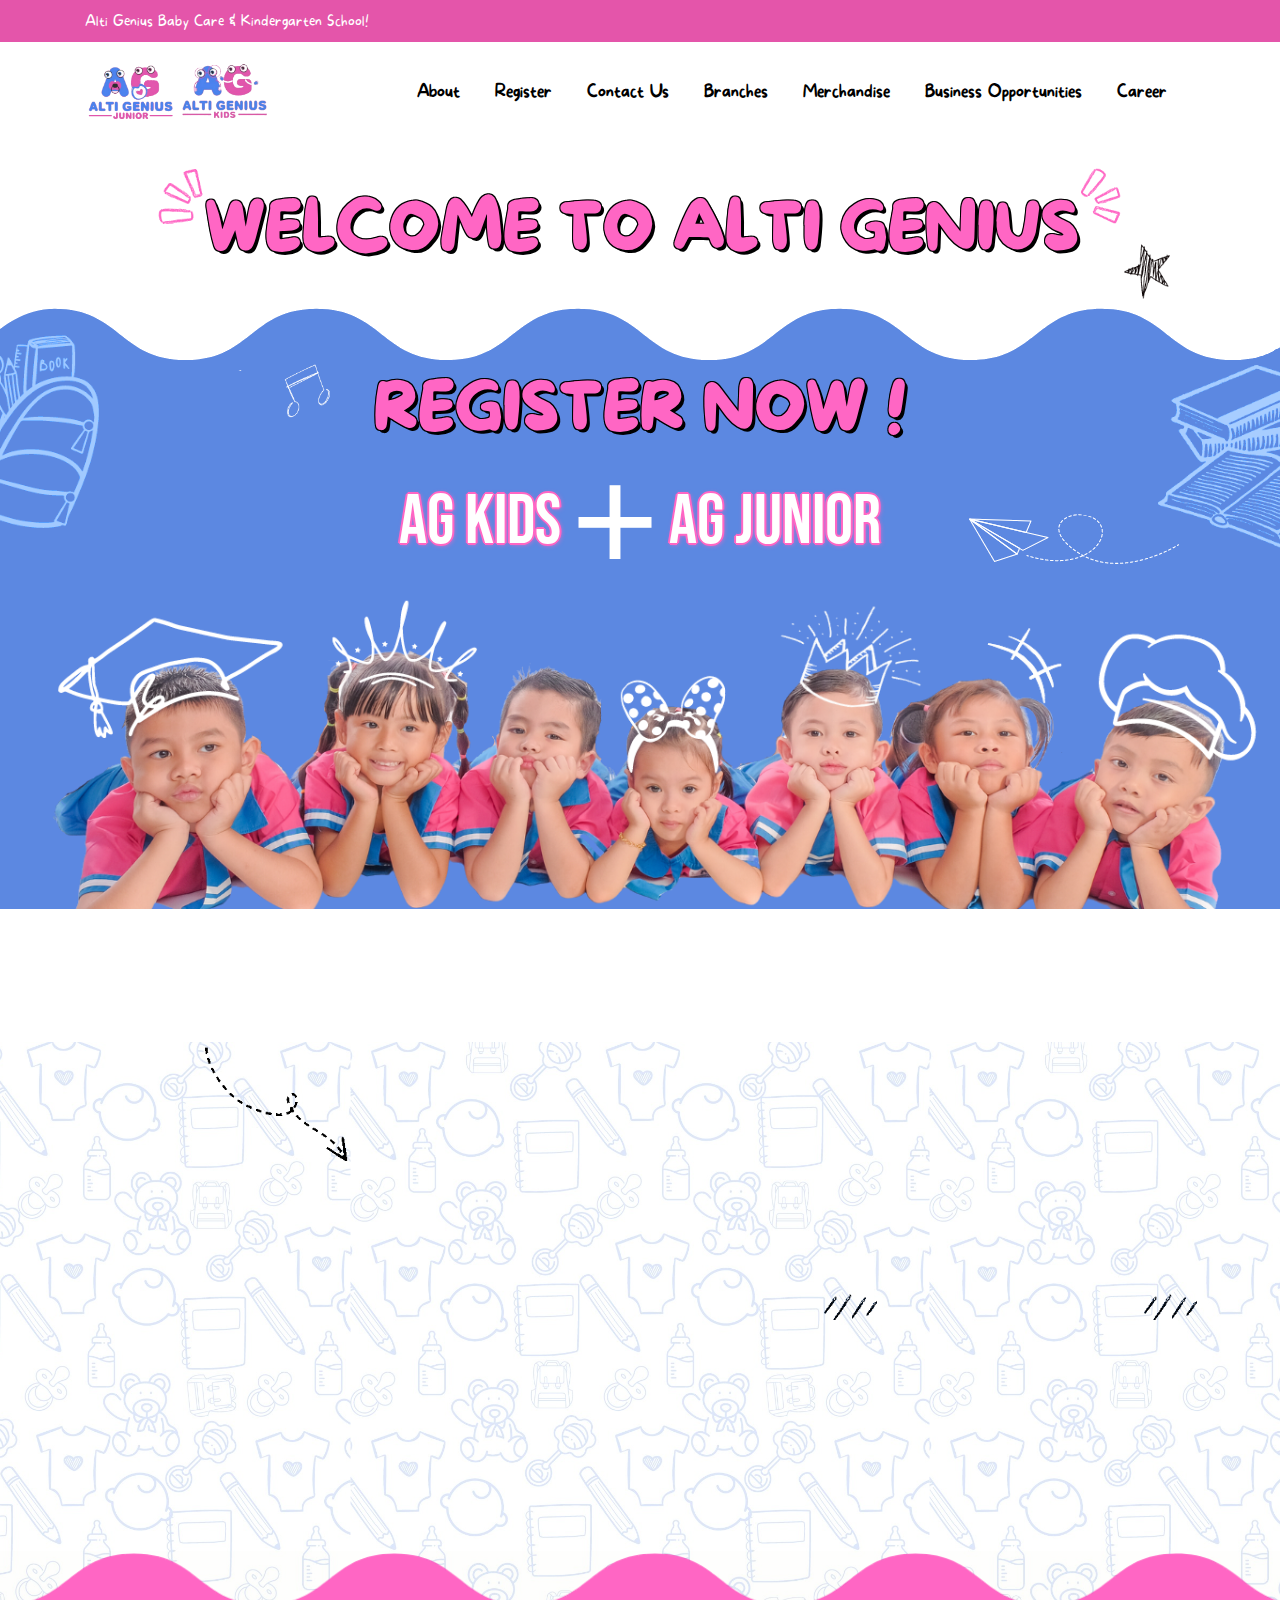
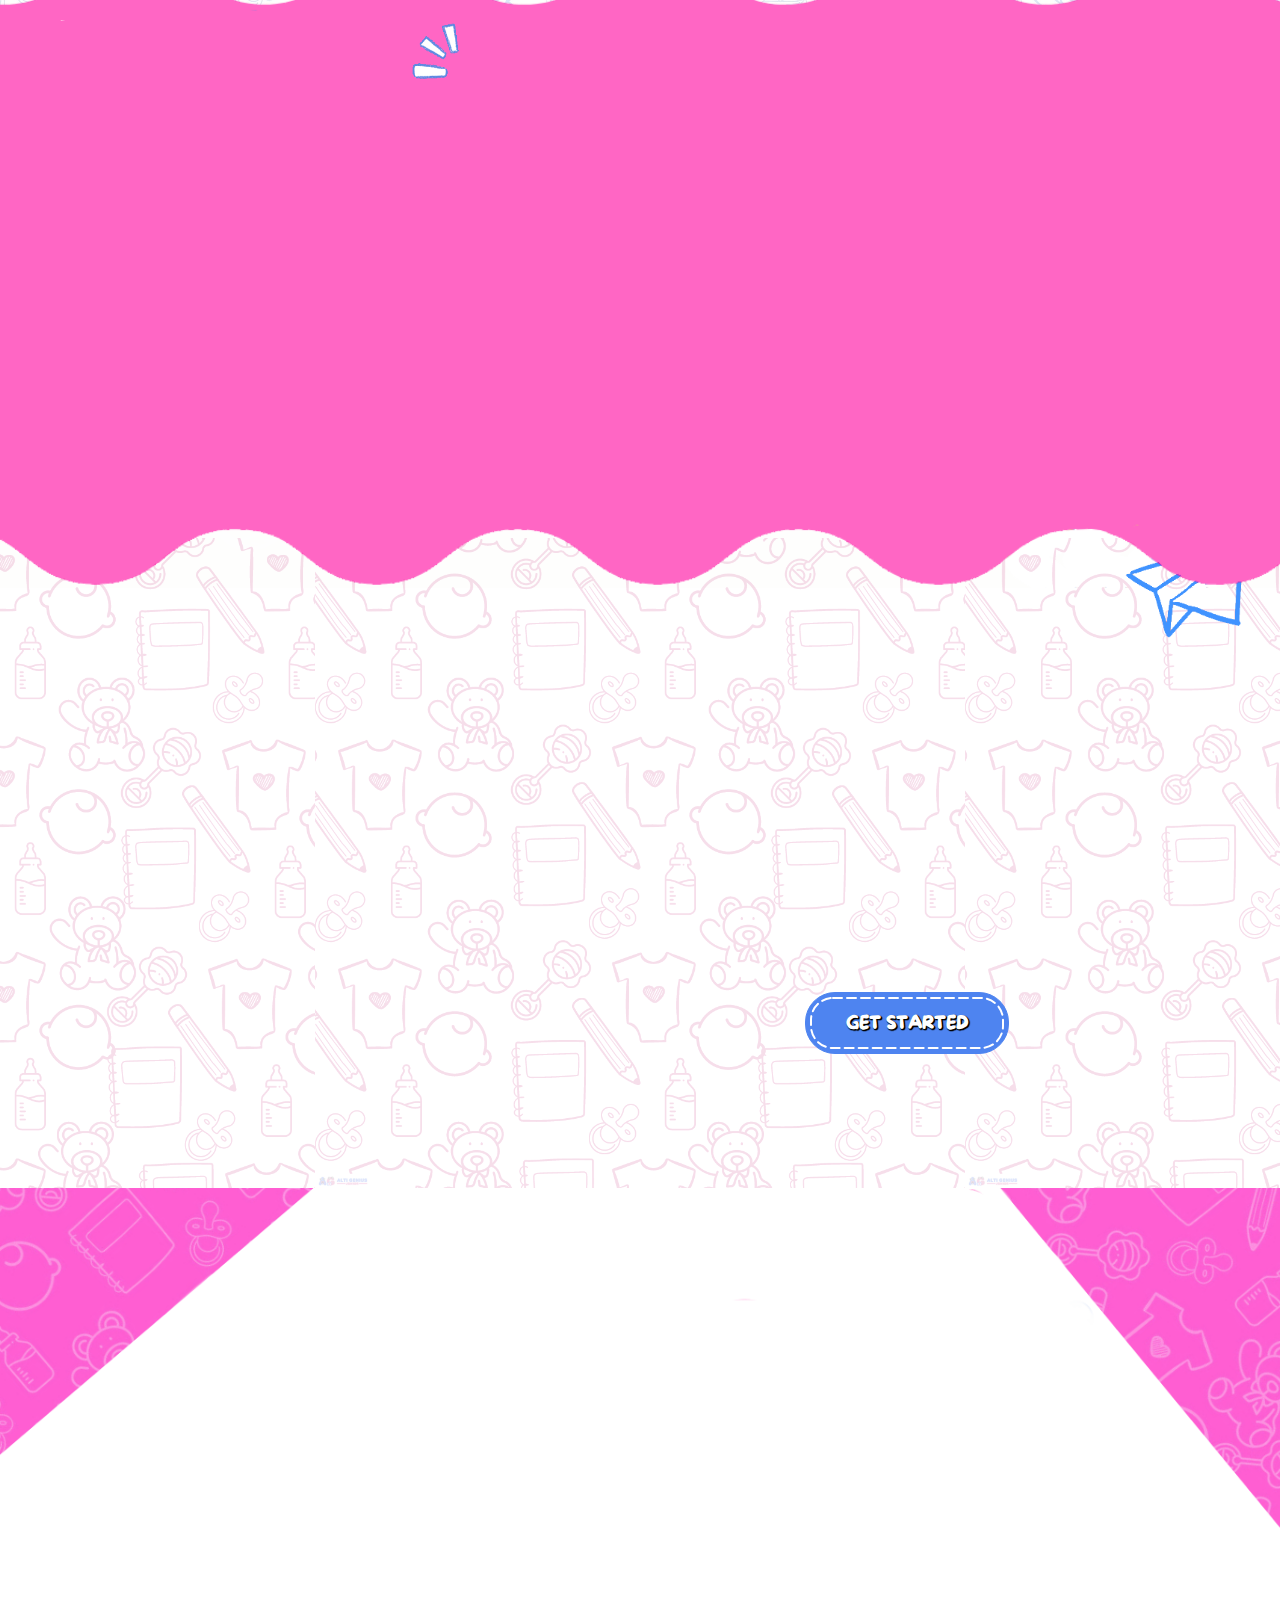
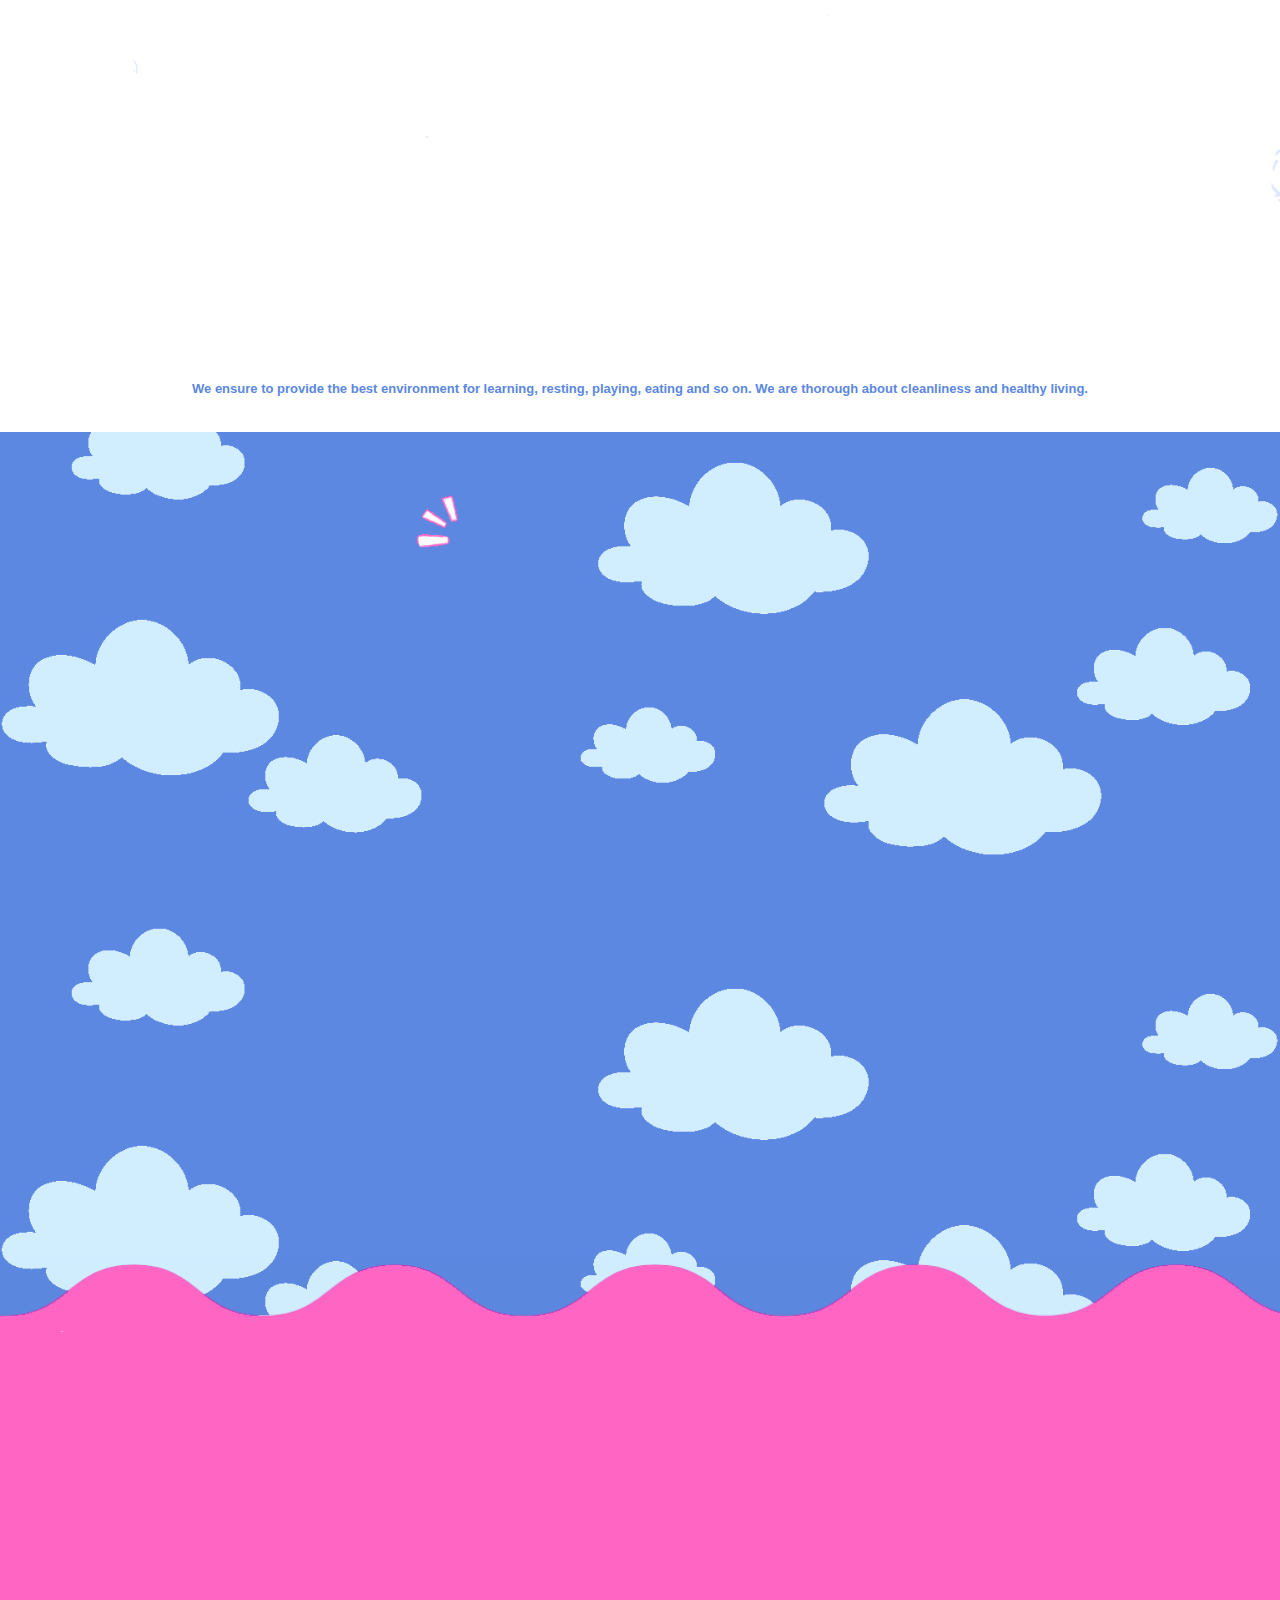
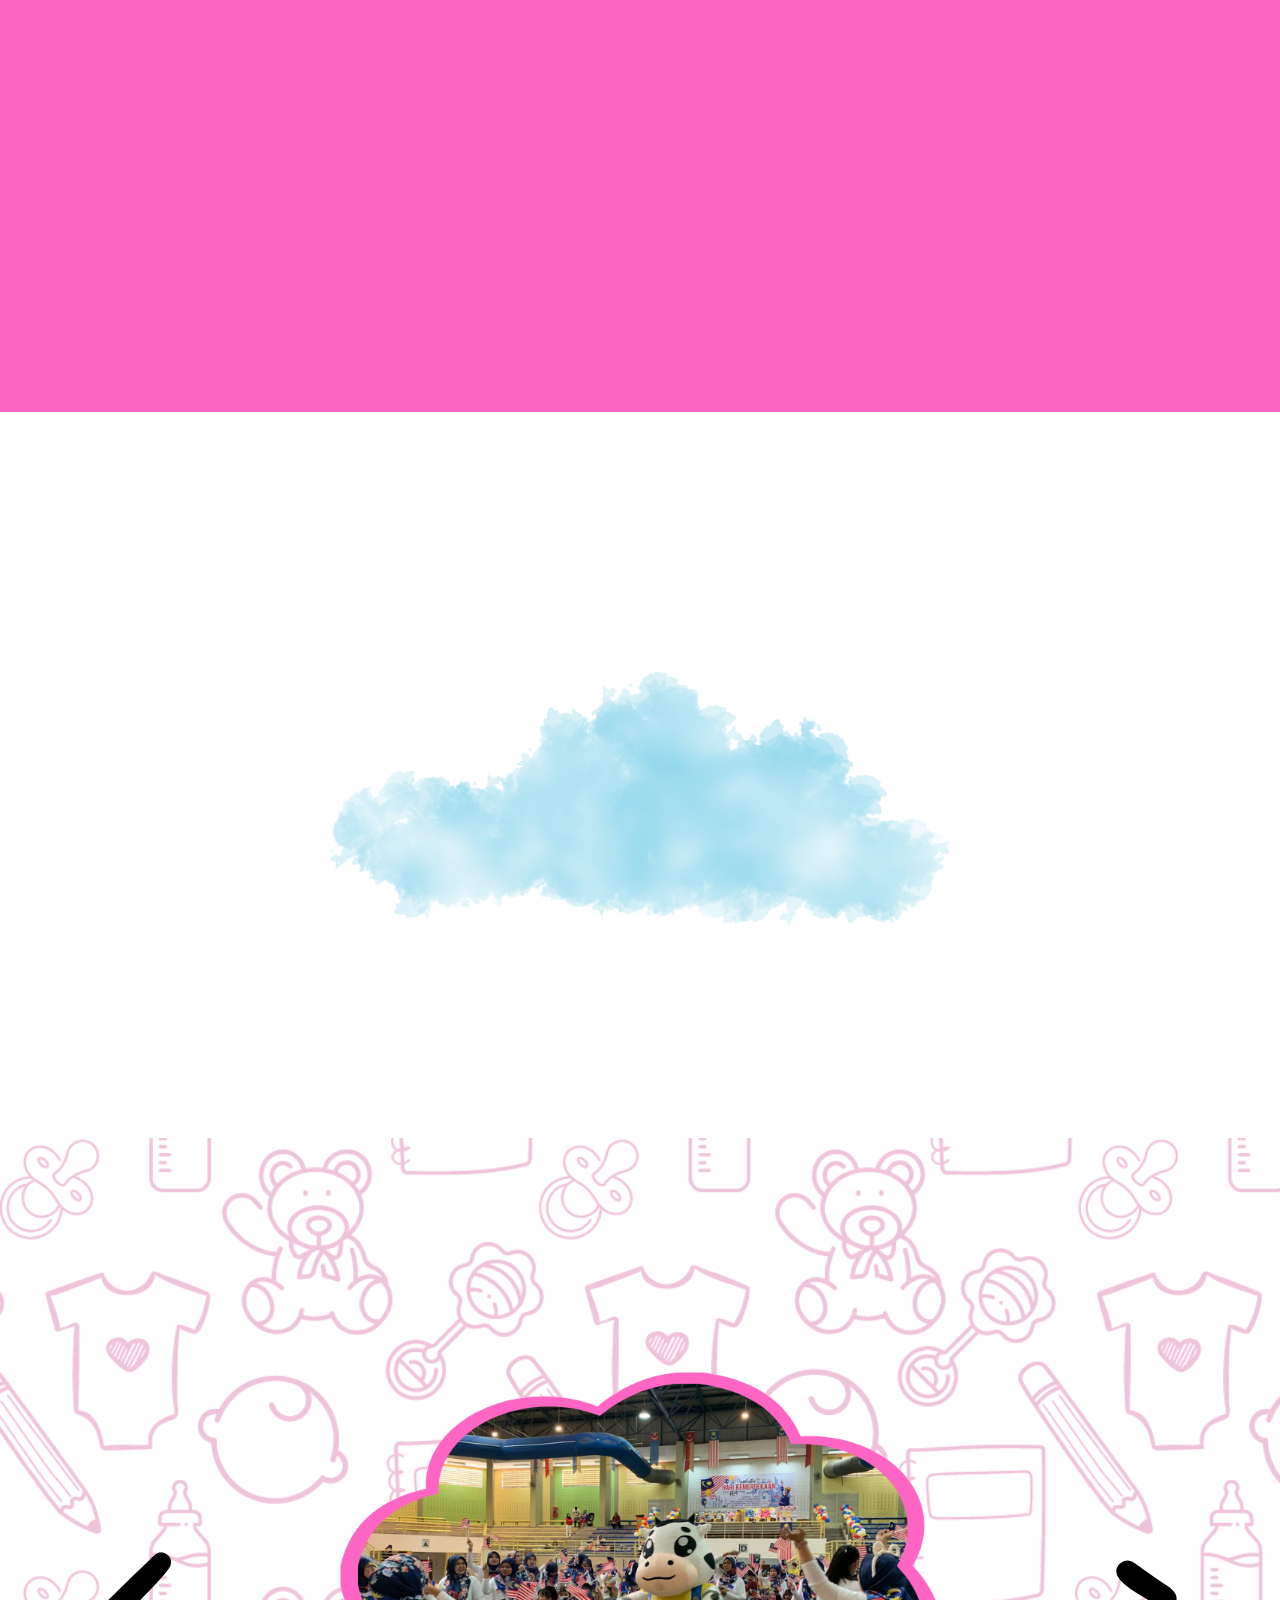
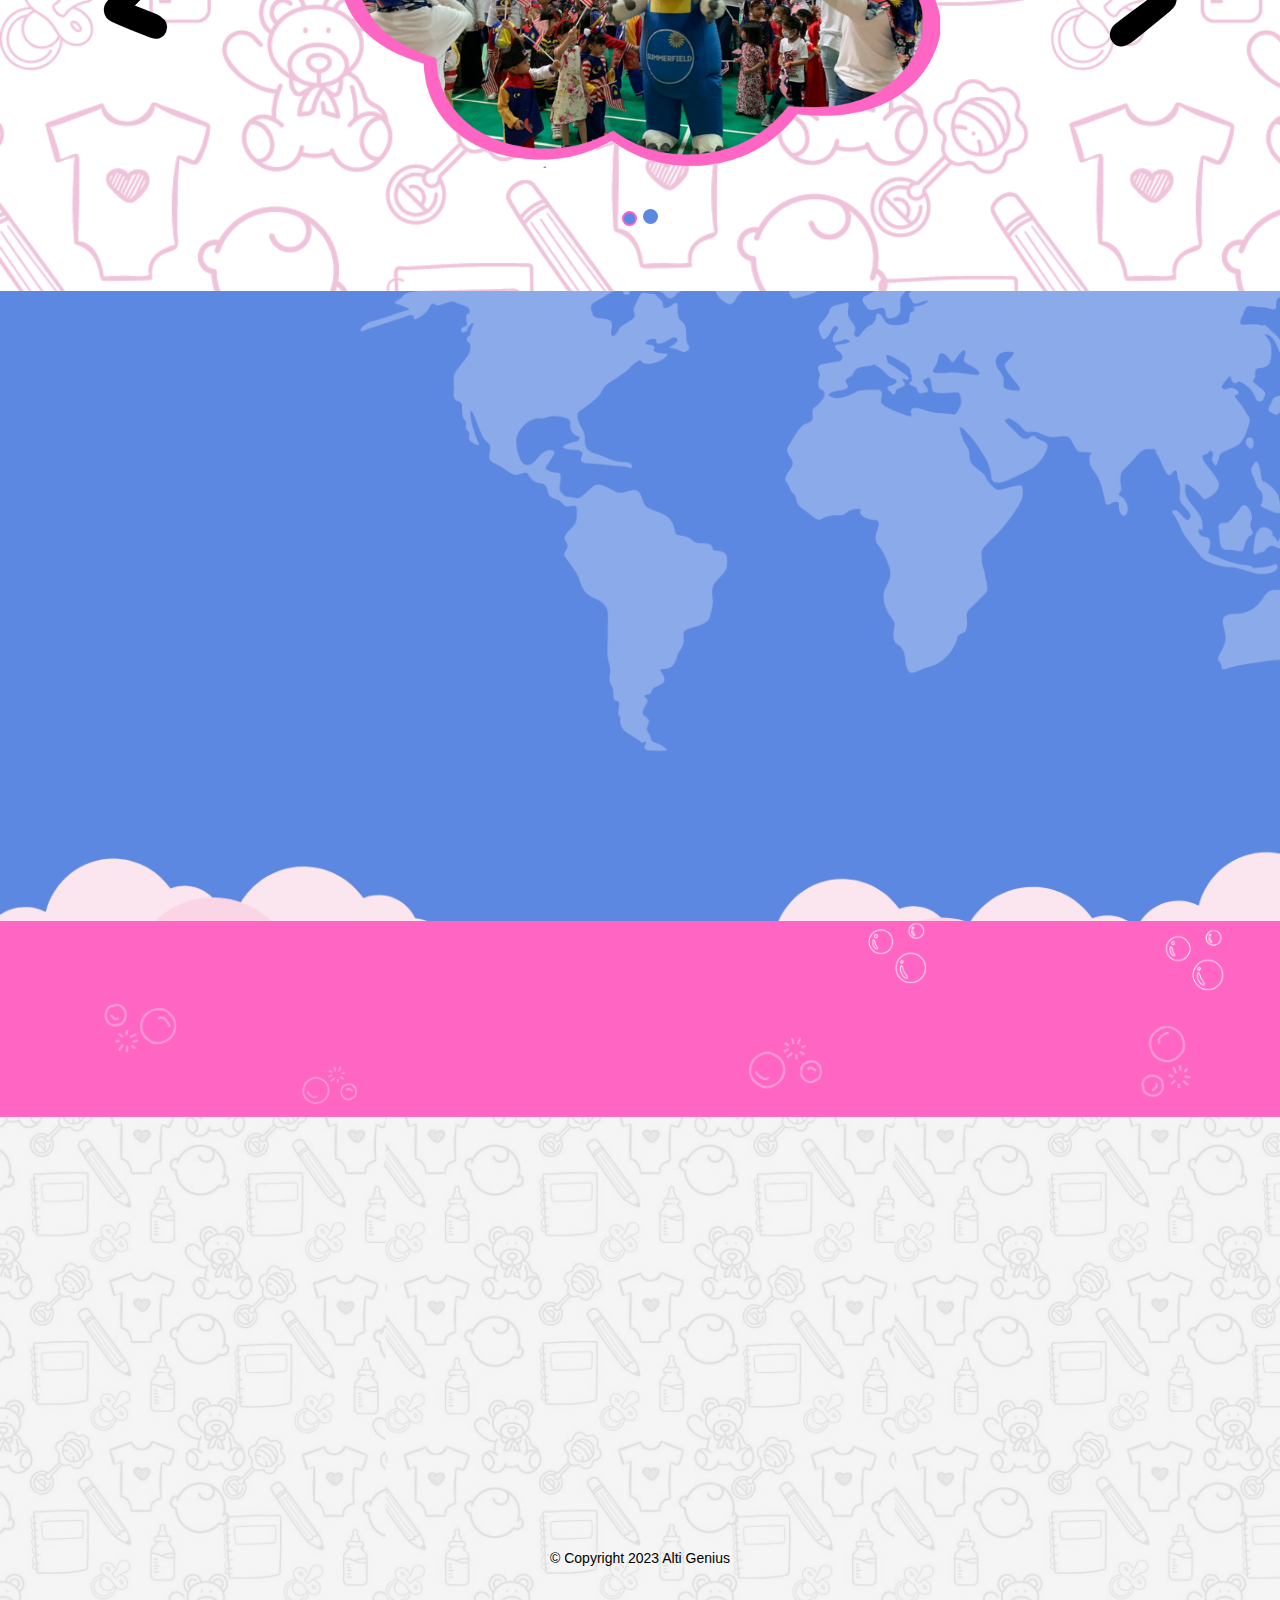
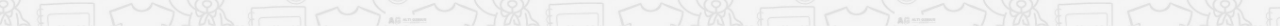
==== commit 8a76c65b: "Add the other pages" ====
--- a/index.html
+++ b/index.html
@@ -99,12 +99,12 @@
                                         </a>
                                     </li>
                                     <li class="nav-item dropdown">
-                                        <a class="nav-link" href="#">
+                                        <a class="nav-link" href="branches.html">
                                             Branches
                                         </a>
                                     </li>
                                     <li class="nav-item">
-                                        <a class="nav-link" href="#">Merchandise</a>
+                                        <a class="nav-link" href="merchandise.html">Merchandise</a>
                                     </li>
                                     <li class="nav-item dropdown">
                                         <a class="nav-link" href="#">
@@ -112,7 +112,7 @@
                                         </a>
                                     </li>
                                     <li class="nav-item">
-                                        <a class="nav-link" href="#">Career</a>
+                                        <a class="nav-link" href="career.html">Career</a>
                                     </li>
                                 </ul>
                             </div>
@@ -253,7 +253,7 @@
                         <h2 class="title_type_03 text-center wow fadeInUp" data-wow-delay=".5s">WHY YOU SHOULD CHOOSE ALTI GENIUS?</h2>
                         <p class="subtitle_type_01 wow fadeInUp mt-4" data-wow-delay=".6s">Alti Genius is where your children comfort is our key to every child and parent satisfaction. A Comfortable, Playful and Fun environment where every child would feel just like home and develop their full potential as a child to be the true leader they are. Multiple programs we offered for babies, pre-toddlers, toddlers and kids up to 6 years old.</p>
                         <div class="d-flex justify-content-center about-button-area wow bounceIn" data-wow-duration=".50s">
-                            <a class="pc-button elementor-button button-link btn_3 cu_btn mt-4 mr-1" href="#">
+                            <a class="pc-button elementor-button button-link btn_3 cu_btn mt-4 mr-1" href="about.html">
                                 <div class="button-content-wrapper ">
                                     <span class="elementor-button-text">Learn More </span>
                                     <svg class="pc-dashes inner-dashed-border animated-dashes">
@@ -262,7 +262,7 @@
                                 </div>
                             </a>
                         
-                            <a class="pc-button elementor-button button-link cu_btn mt-4 ml-1" href="#">
+                            <a class="pc-button elementor-button button-link cu_btn mt-4 ml-1" href="contact.html">
                                 <div class="button-content-wrapper">
                                     <span class="elementor-button-text">Contact</span>
                                     <svg class="pc-dashes inner-dashed-border animated-dashes">
@@ -281,7 +281,7 @@
             </div>
         </div>
         <div class="about_animation_1">
-            <img src="img/icon/about_arrow_down_icon.png" alt="#" width="200px"/>
+            <img src="img/icon/about_arrow_down_icon.png" alt="#" width="150px"/>
         </div>
         <div class="about_animation_2">
             <div class="wow bounceIn" data-wow-duration=".50s">
@@ -977,22 +977,22 @@
 
         <div class="events_animation_8">
             <div class="wow bounceIn" data-wow-duration="1s">
-                <img src="img/news_events/events_arrow1.png" alt="#" width="80px">
+                <img src="img/news_events/events_arrow1.png" alt="#" width="70px">
             </div>
         </div>
         <div class="events_animation_9">
             <div class="wow bounceIn" data-wow-duration="1s">
-                <img src="img/news_events/events_arrow_02.png" alt="#" width="90px">
+                <img src="img/news_events/events_arrow_02.png" alt="#" width="80px">
             </div>
         </div>
         <div class="events_animation_10">
             <div class="wow bounceIn" data-wow-duration="1s">
-                <img src="img/news_events/events_arrow_03.png" alt="#" width="70px">
+                <img src="img/news_events/events_arrow_03.png" alt="#" width="60px">
             </div>
         </div>
         <div class="events_animation_11">
             <div class="wow bounceIn" data-wow-duration="1s">
-                <img src="img/news_events/events_arrow_04.png" alt="#" width="70px">
+                <img src="img/news_events/events_arrow_04.png" alt="#" width="60px">
             </div>
         </div>
     </section>
@@ -1317,7 +1317,7 @@
                                 <h4>Useful Links</h4>
                                 <ul>
                                     <li><a href="about.html">About Us</a></li>
-                                    <li><a href="services.html">Services</a></li>
+                                    <li><a href="branches.html">Branches</a></li>
                                     <li><a href="contact.html">Get In Touch With Us</a></li>
                                 </ul>
                             </div>
@@ -1326,7 +1326,7 @@
                             <div class="single_footer_widget footer_nav">
                                 <h4>Information</h4>
                                 <ul>
-                                    <li><a href="programs_infant.html">Programs</a></li>
+                                    <li><a href="#">Career</a></li>
                                     <li><a href="https://docs.google.com/forms/d/e/1FAIpQLSc84MnVBcUYjksSO6j4o7ilEr5GR2smqXmPbF7yu86Zh9rmpQ/viewform?usp=sf_link" target="_blank">Packages & Fees</a></li>
                                 </ul>
                             </div>
--- a/css/style.css
+++ b/css/style.css
@@ -829,21 +829,20 @@
 
 .kid_title {
   font-family: 'MoreSugarRegular', -apple-system, BlinkMacSystemFont, 'Segoe UI', Roboto, Oxygen, Ubuntu, Cantarell, 'Open Sans', 'Helvetica Neue', sans-serif;
-  font-size: 48px;
+  font-size: 40px;
   font-weight: 700;
-  margin-bottom: 20px;
-  line-height: 1.2;
-  color: #e455aa;
+  text-transform: uppercase;
+  color: #5c88e1;
   text-shadow:
-  2px   0  0   #5c88e1, 
- -2px   0  0   #5c88e1, 
-  0    2px 0   #5c88e1, 
-  0   -2px 0   #5c88e1, 
-  1px  1px 0   #5c88e1, 
- -1px -1px 0   #5c88e1, 
-  1px -1px 0   #5c88e1, 
- -1px  1px 0   #5c88e1,
-  1px  1px 5px #5c88e1;
+  2px   0  0   #000, 
+ -2px   0  0   #000, 
+  0    2px 0   #000, 
+  0   -2px 0   #000, 
+  1px  1px 0   #000, 
+ -1px -1px 0   #000, 
+  1px -1px 0   #000, 
+ -1px  1px 0   #000,
+  1px  1px 5px #000;
 }
 
 .kid_subtitle {
@@ -1787,10 +1786,7 @@
 
 /******** header css end *********/
 .breadcrumb_part {
-  background-image: url("../img/bg_patterns/1.png");
-  background-position: center;
-  background-repeat: repeat;
-  background-size: contain;
+  background-color: #4f84ee;
   position: relative;
   display: flex;
   align-items: center;
@@ -2976,6 +2972,11 @@
     object-fit: cover;
   }
 
+  .branches_side_img {
+    width: 100%;
+    object-fit: contain;
+  }
+
   .enroll-left {
     height: 100%;
     position: relative;
@@ -3007,6 +3008,27 @@
     display: flex;
     justify-content: flex-end;
   }
+
+
+  .branches_brief_section {
+    z-index: 1;
+    position: relative;
+    height: 650px;
+    background-image: url("../img/bg_patterns/pattern_bg_dark_pink.png");
+    background-position: center;
+    background-repeat: repeat;
+    background-size: contain;
+    position: relative;
+  }
+
+  .branches_brief_section .img_section {
+    position: relative;
+    height: 100%;
+    z-index: 2;
+    display: flex;
+    justify-content: flex-end;
+  }
+
 
   .enroll_row {
     height: 100%;
@@ -3116,6 +3138,12 @@
   z-index: 1;
 }
 
+.branches_section {
+  position: relative;
+  z-index: 1;
+  margin-top: 120px;;
+}
+
 .pink_wave_bg {
   background-image: url("../img/bg_patterns/contact_bg_image.png");
   background-position: center;
@@ -3123,6 +3151,13 @@
   background-repeat: repeat;
 }
 
+.branch_pink_wave_bg {
+  background-image: url("../img/bg_patterns/contact_bg_image.png");
+  background-position: center;
+  background-size: contain;
+  background-repeat: repeat;
+}
+
 .about_section .img_section {
   position: relative;
   min-height: 250px;
@@ -3219,6 +3254,15 @@
 }
 
 .enroll_section .enroll_section_content {
+  display: flex;
+  flex-direction: column;
+  align-items: center;
+  justify-content: center;
+  height: 100%;
+  padding: 60px;
+}
+
+.branches_brief_section .enroll_section_content {
   display: flex;
   flex-direction: column;
   align-items: center;
@@ -3552,25 +3596,25 @@
 
 .events_section .events_animation_8 {
   position: absolute;
-  left: 20%;
-  top: 32%;
+  left: 19%;
+  top: 37%;
 }
 
 .events_section .events_animation_9 {
   position: absolute;
   left: 8%;
-  top: 65%;
+  top: 67%;
 }
 
 .events_section .events_animation_10 {
   position: absolute;
-  right: 150px;
-  top: 65%;
+  right: 14%;
+  top: 67%;
 }
 
 .events_section .events_animation_11 {
   position: absolute;
-  right: 20%;
+  right: 19%;
   top: 35%;
 }
 
@@ -3736,6 +3780,16 @@
   background-position: top center;
   height: 70px;
   z-index: 10;
+}
+
+.branches-top-area { 
+  background-repeat: no-repeat;
+  background-image: url("../img/top_wave_pink.png");
+  background-size: cover;
+  background-position: top center;
+  height: 70px;
+  z-index: 10;
+  margin-top: -170px;
 }
 
 .offers-bottom-area {
@@ -4315,6 +4369,11 @@
   background-color: #ff66c4;
 }
 
+.address_container {
+  width: 100%;
+  height: 100%;
+}
+
 @media (max-width: 991px) {
   .page_blog_section_wrapper {
     margin-bottom: 40px;
@@ -5611,7 +5670,7 @@
 .review_form .form_single_item, .form_style .form_single_item {
   margin-top: 20px;
 }
-.review_form .form_single_item input, .review_form .form_single_item textarea, .form_style .form_single_item input, .form_style .form_single_item textarea {
+.review_form .form_single_item input, .review_form .form_single_item textarea, .form_style .form_single_item input, .form_style .form_single_item textarea, .form_style .form_single_item select {
   background-color: #fff;
   padding: 17px 30px;
   border-radius: 5px;
@@ -7228,14 +7287,27 @@
 .contact_part .contact_form .form-group {
   margin-bottom: 25px;
 }
-.contact_part .contact_form input, .contact_part .contact_form textarea {
-  background-color: #f5f9fb;
+.contact_part .contact_form input, .contact_part .contact_form textarea, .contact_form select {
+  background-color: #cbd9f4;
   border: 1px solid #f5f9fb;
   height: 55px;
   line-height: 55px;
   padding: 10px 20px;
   color: #0b1c39;
   font-weight: 500;
+}
+
+.contact_page .form_single_item input, .contact_page .form_single_item textarea, .contact_page .form_single_item select {
+  border: 1px solid #f5f9fb;
+  background-color: #cbd9f4;
+  color: #0b1c39;
+  font-weight: 500;
+}
+.contact_page .form_single_item input:focus, .contact_page .form_single_item textarea:focus {
+  background-color: #dee6f6;
+  border: 1px solid #fbeff4;
+  color: #0b1c39;
+  box-shadow: none;
 }
 .contact_part .contact_form ::placeholder {
   color: #677077;
@@ -7828,14 +7900,14 @@
 }
 
 
-.contact_page .form_single_item input, .contact_page .form_single_item textarea {
+.contact_page .form_single_item input, .contact_page .form_single_item textarea, .contact_page .form_single_item select {
   border: 1px solid #f5f9fb;
-  background-color: #f5f9fb;
+  background-color: #cbd9f4;
   color: #0b1c39;
   font-weight: 500;
 }
 .contact_page .form_single_item input:focus, .contact_page .form_single_item textarea:focus {
-  background-color: #fff;
+  background-color: #dee6f6;
   border: 1px solid #fbeff4;
   color: #0b1c39;
   box-shadow: none;
@@ -8481,6 +8553,44 @@
   margin-right: 0;
 }
 
+
+
+
+.branches_section a, .branches_section span {
+  color: #FFFFFF;
+  font-size: 16px;
+ }
+ 
+ .branches_section .contact_details {
+   margin-left: 10px;
+ }
+ 
+ .branches_section .branch_title {
+   color: #000;
+   font-size: 16px;
+   font-family: 'BebasNeue', -apple-system, BlinkMacSystemFont, 'Segoe UI', Roboto, Oxygen, Ubuntu, Cantarell, 'Open Sans', 'Helvetica Neue', sans-serif;
+   font-weight: 400;
+   text-transform: uppercase;
+ }
+ 
+ .branches_section .contact_value {
+   color: #fff;
+   font-size: 16px;
+   font-family: 'BebasNeue', -apple-system, BlinkMacSystemFont, 'Segoe UI', Roboto, Oxygen, Ubuntu, Cantarell, 'Open Sans', 'Helvetica Neue', sans-serif;
+   font-weight: 400;
+   text-transform: uppercase;
+ }
+ 
+ .branches_section .contact_link {
+   color: #fff;
+   font-size: 16px;
+   font-family: 'BebasNeue', -apple-system, BlinkMacSystemFont, 'Segoe UI', Roboto, Oxygen, Ubuntu, Cantarell, 'Open Sans', 'Helvetica Neue', sans-serif;
+   font-weight: 400;
+   text-transform: uppercase;
+   text-decoration: underline;
+ }
+ 
+
 .space-x {
   margin-right: 50px;
 }
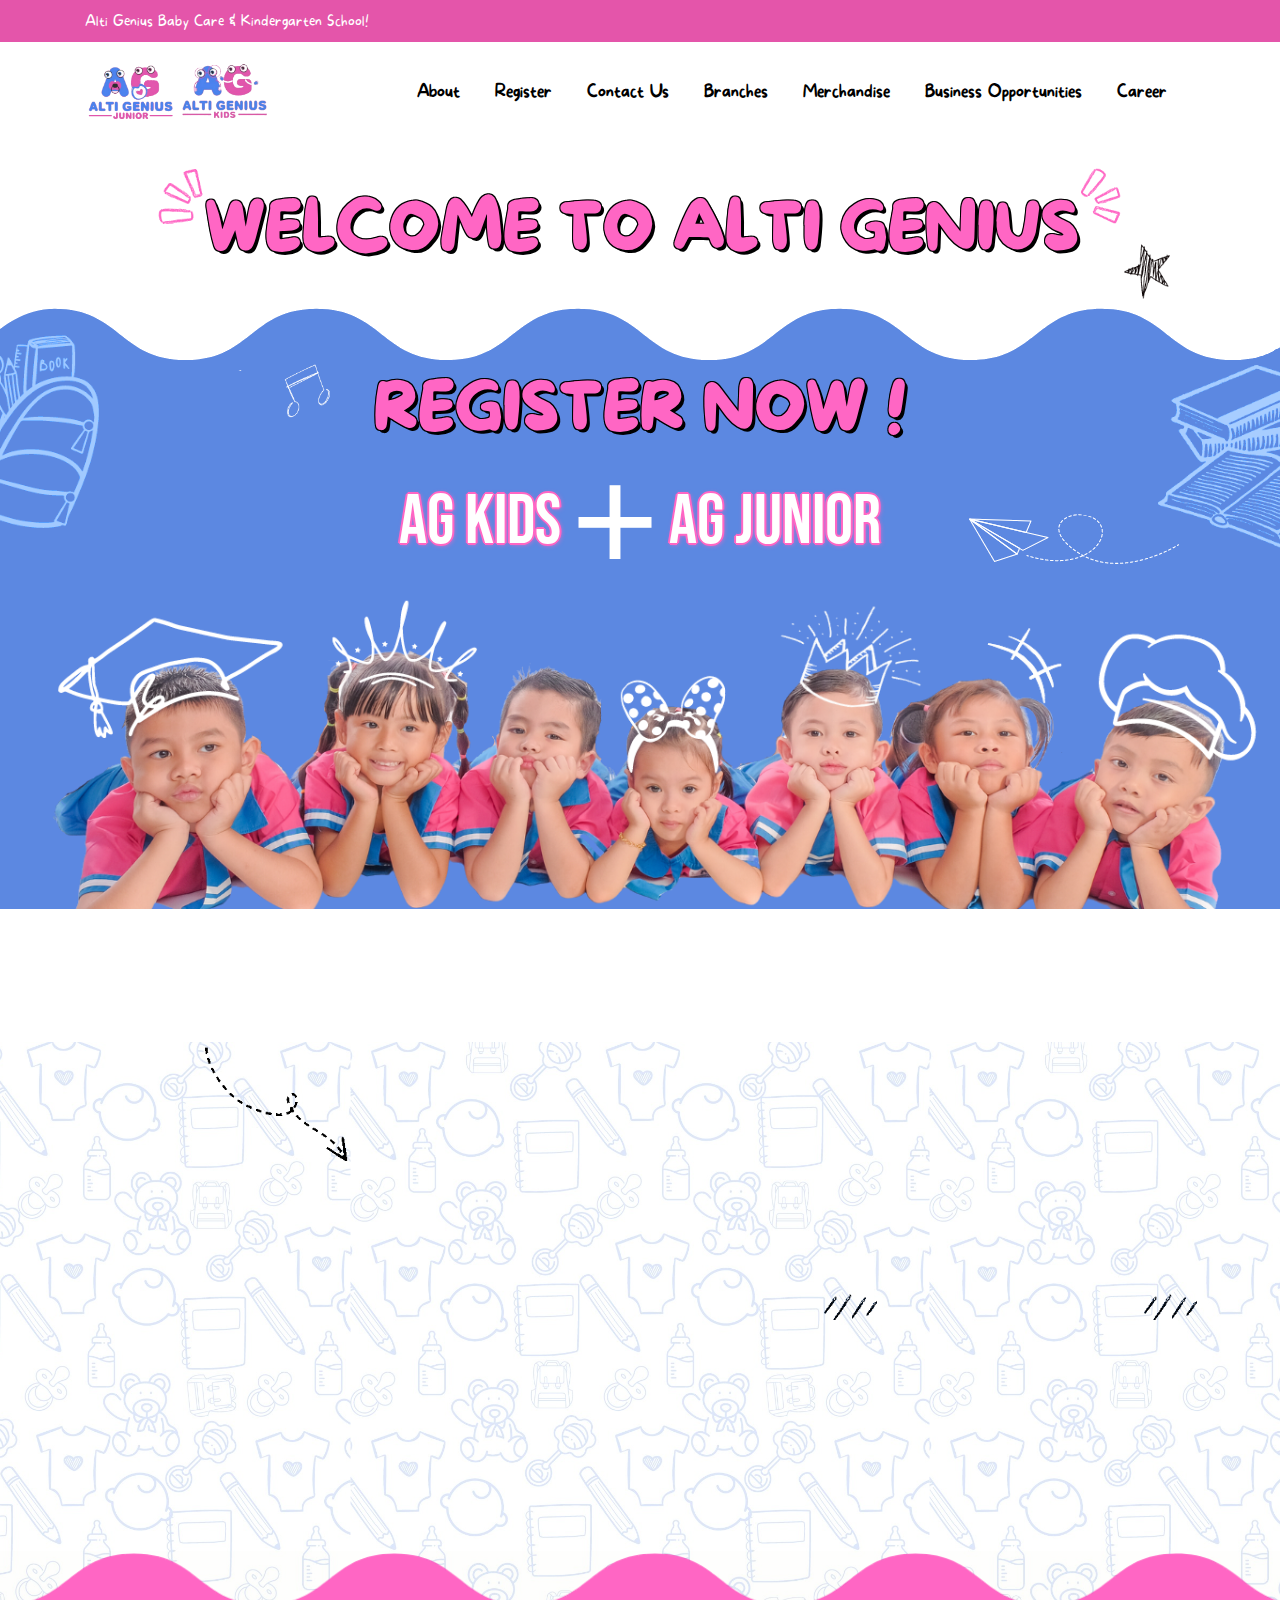
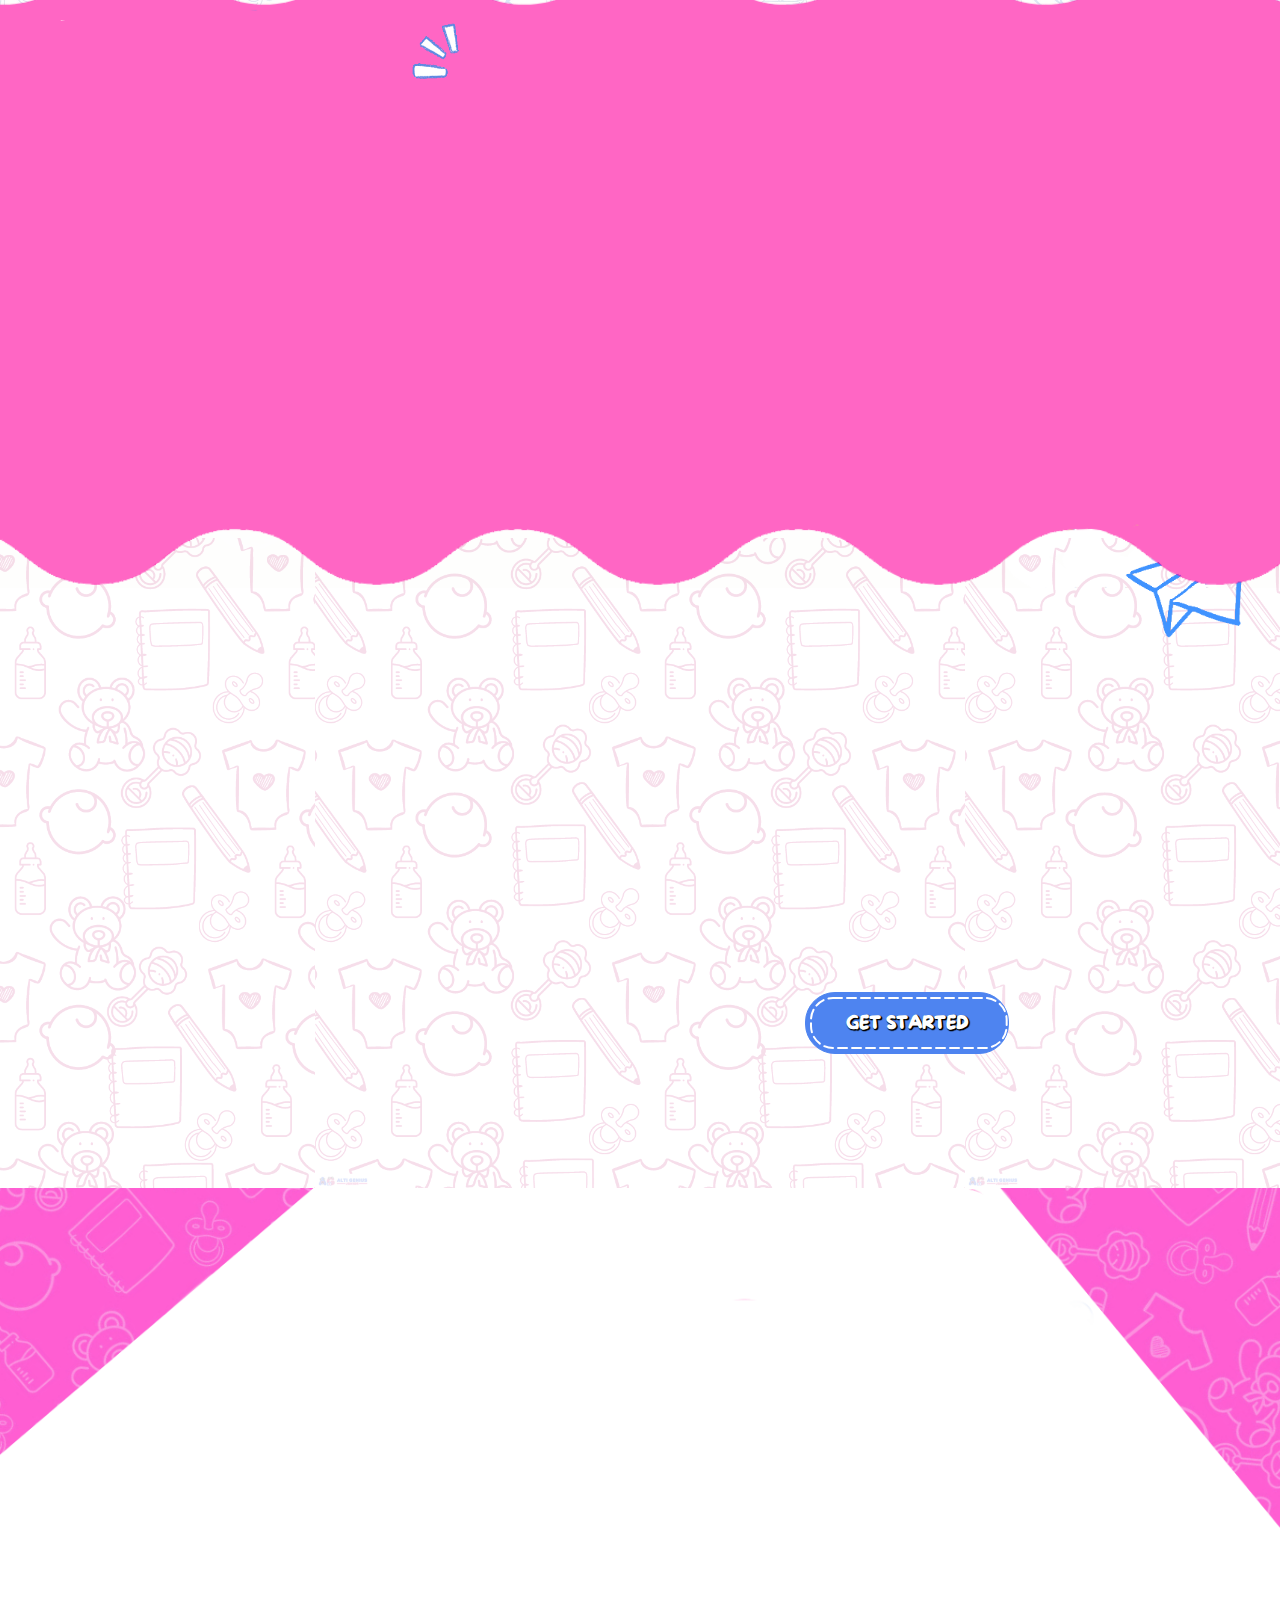
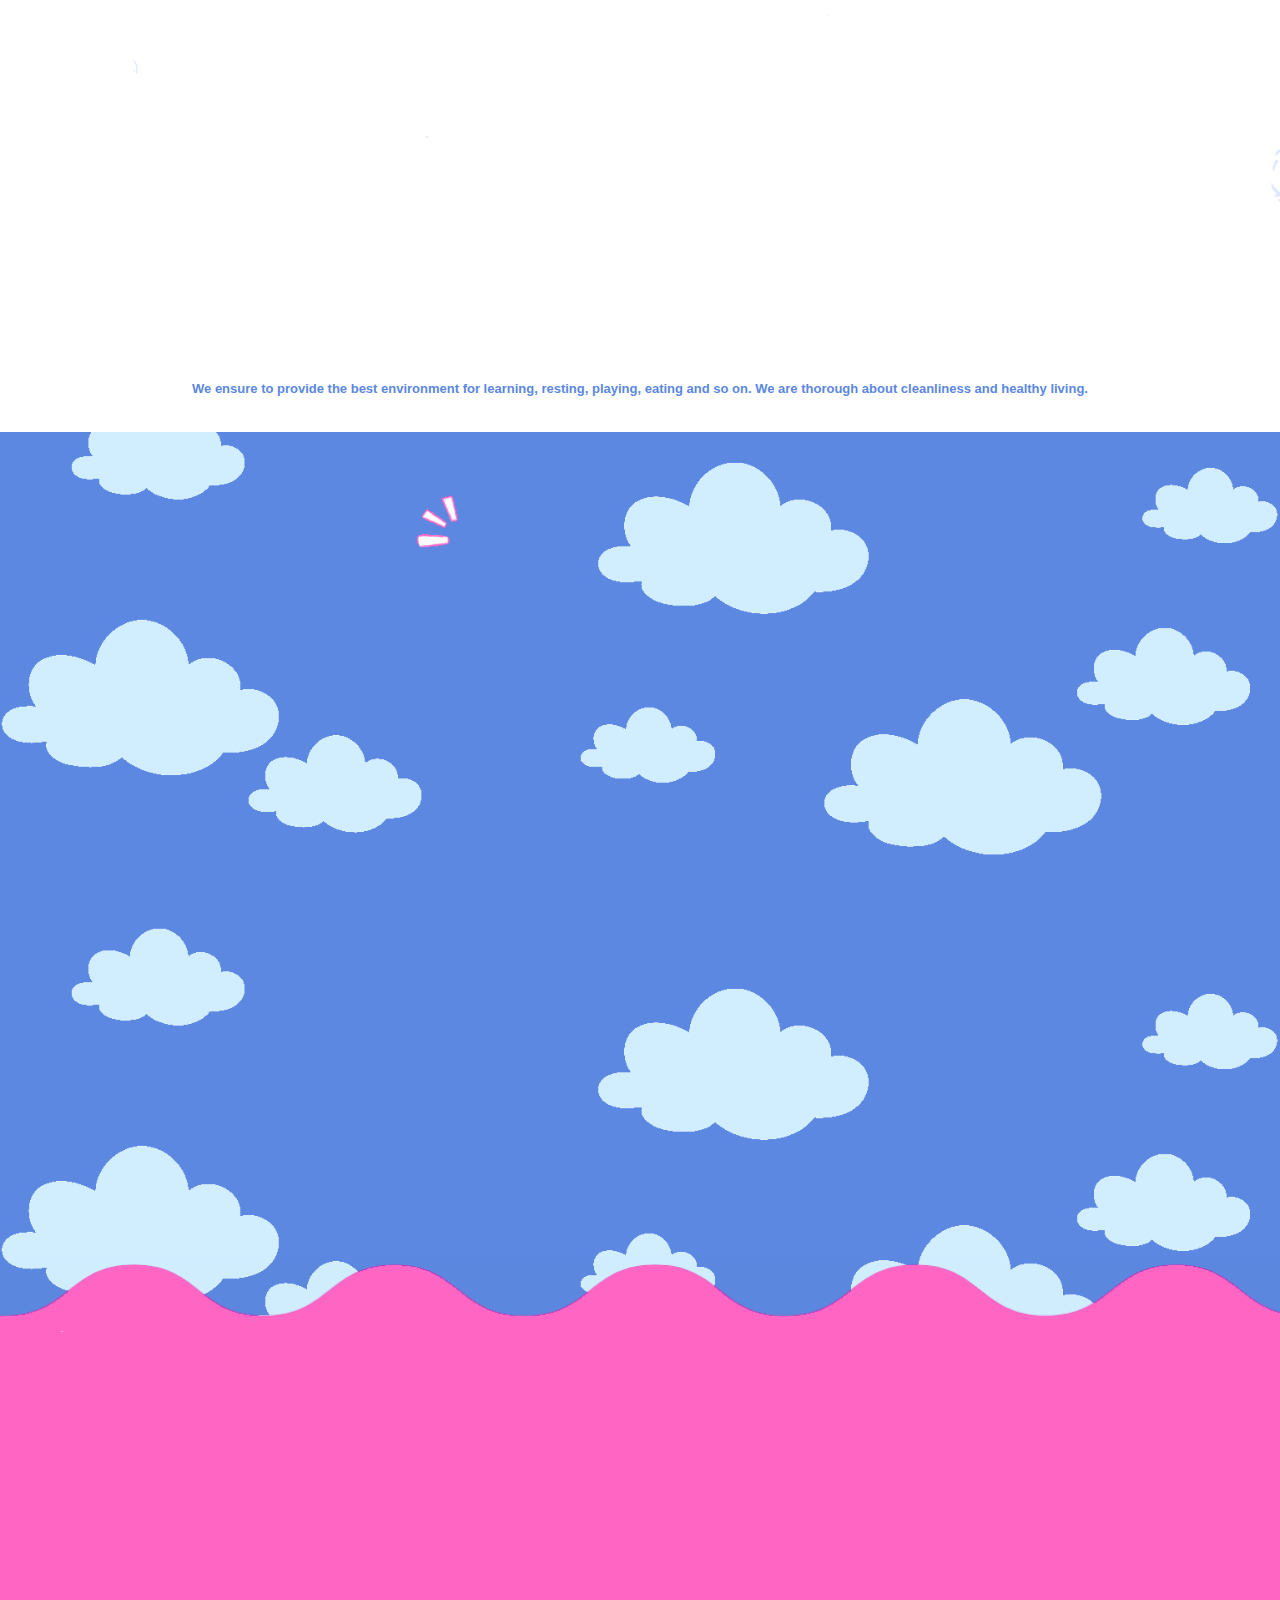
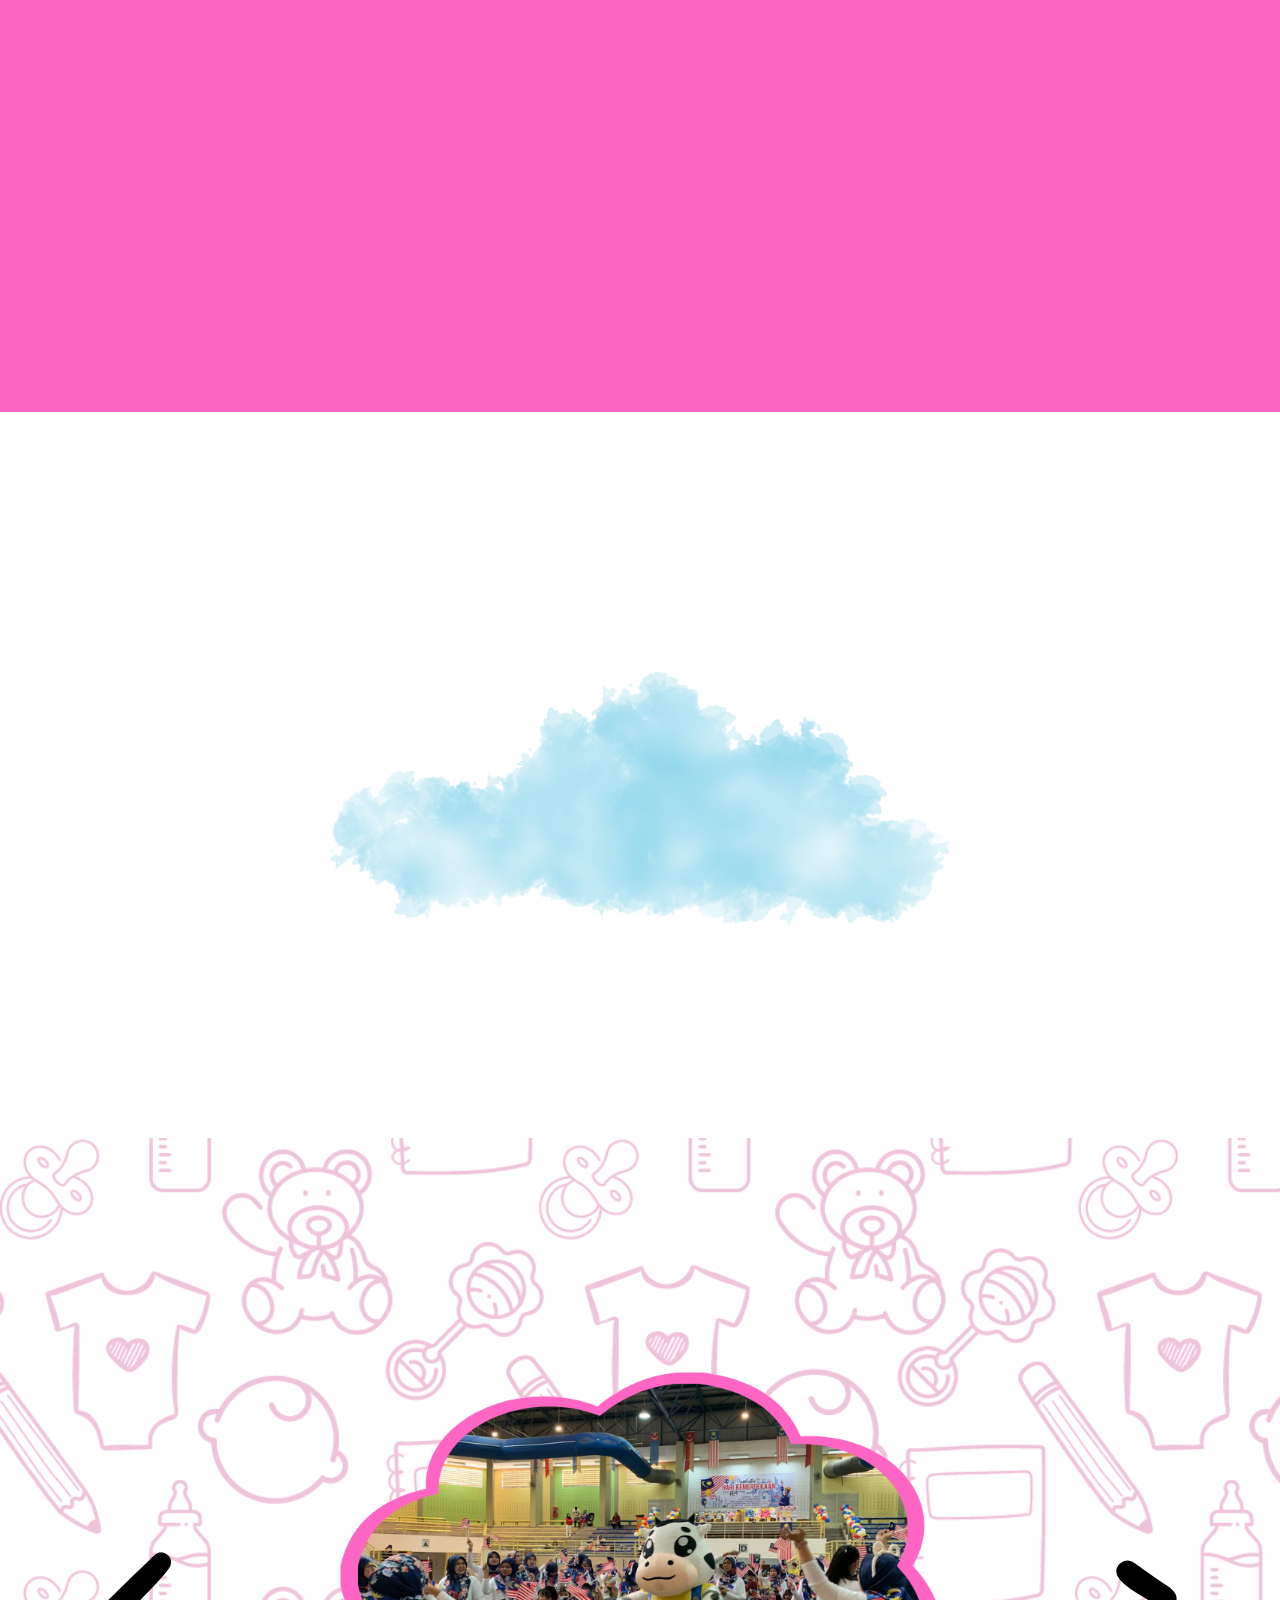
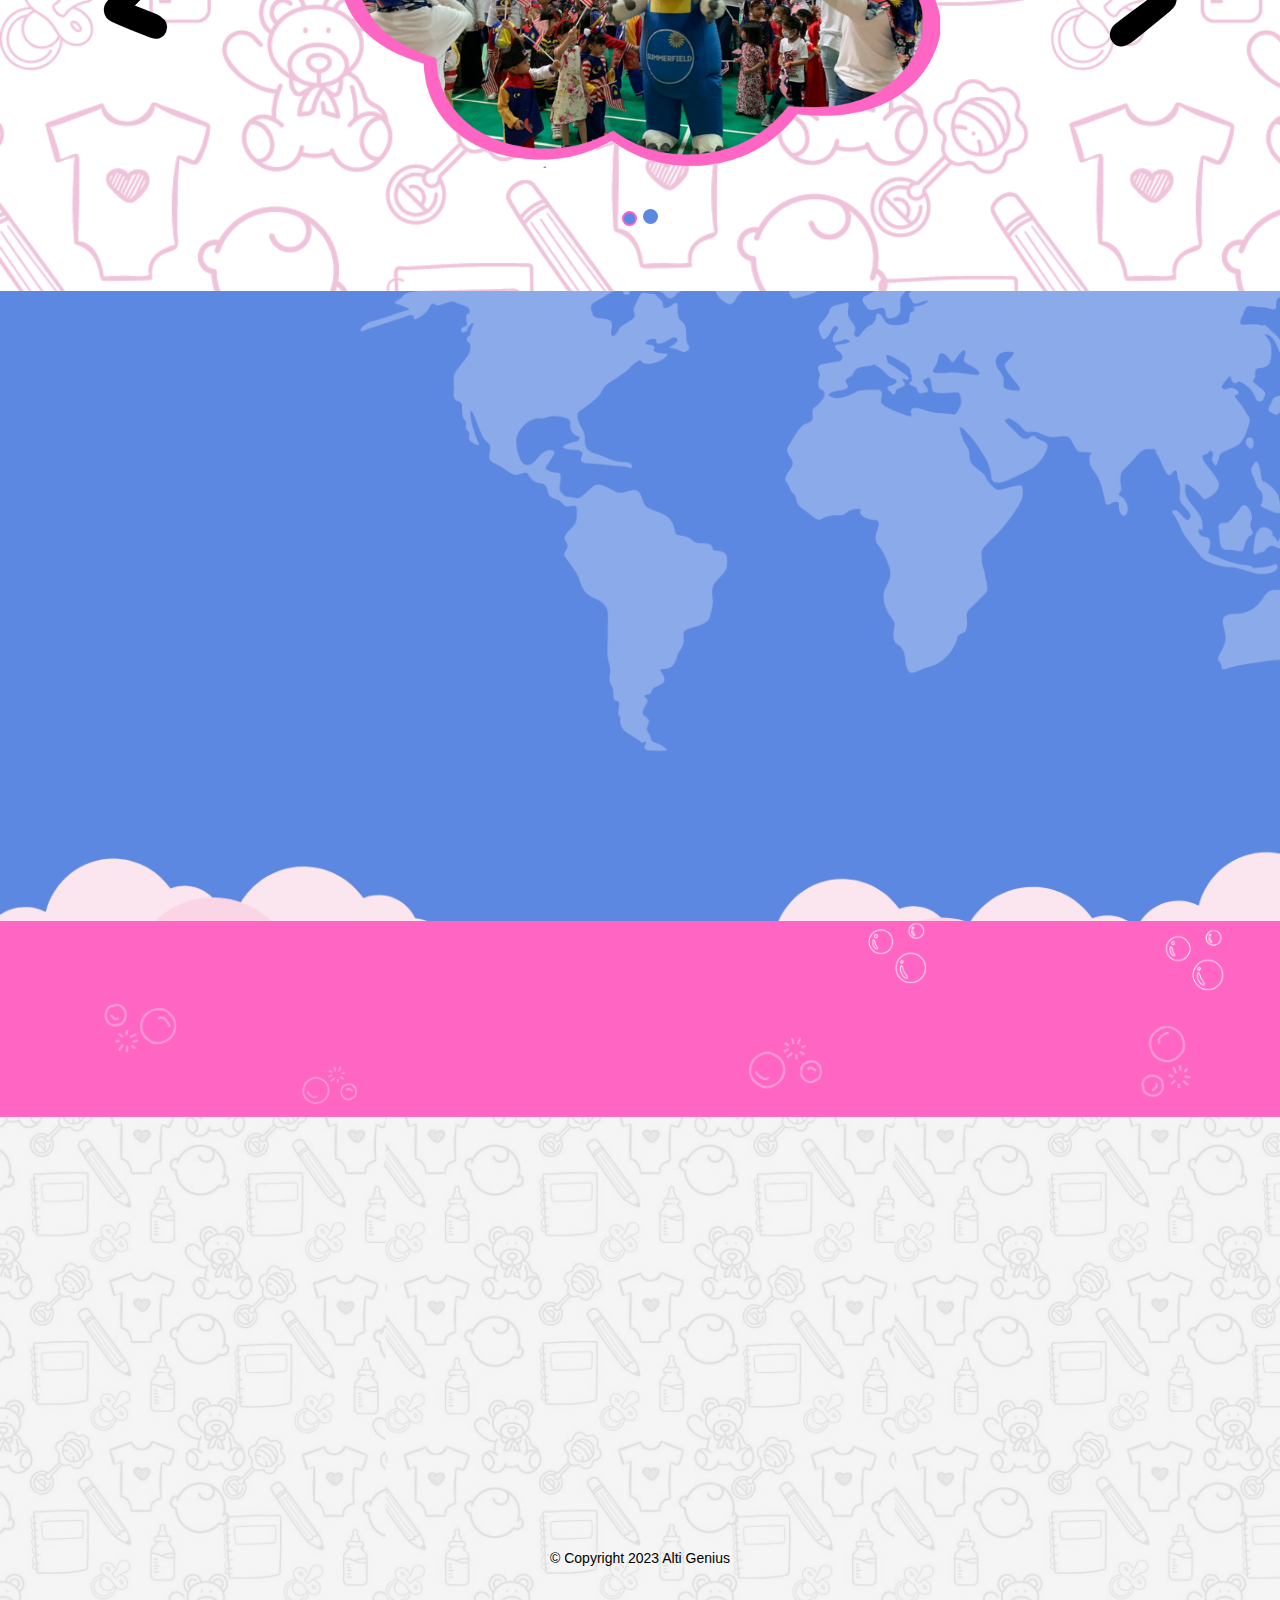
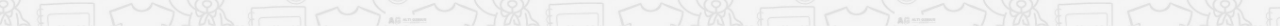
==== commit 1075b854: "Production Ready Update" ====
--- a/index.html
+++ b/index.html
@@ -592,105 +592,6 @@
     </section>
     <!-- facilities part end -->
 
-    <!-- programs part here 
-    <section class="services_part wave_shape_bg section_padding">
-        <div class="container">
-            <div class="row justify-content-center">
-                <div class="col-lg-7">
-                    <div class="section_tittle_style_02">
-                        <h5 class="kid_title wow fadeInLeft" data-wow-delay=".3s">What We Do</h5>
-                        <h2 class="title wow fadeInDown" data-wow-delay=".3s"> <span class="title_overlay_effect">Our Programs</span></h2>
-                        <p class="description wow fadeInDown" data-wow-delay=".3s">Children are taught in a fun way and conducive environment, building their confidence, competence and knowledge. We provide separate programs for infants and toodlers</p>
-                    </div>
-                </div>
-            </div>
-            <div class="row justify-content-center">
-                <div class="col-sm-6 col-lg-6 wow fadeInDown" data-wow-delay=".2s">
-                    <a class="single_service_part d-block" href="programs_infant.html">
-                        <div class="service_section_img_wrapper">
-                            <img src="img/infant_care.png" alt="#" class="img-fluid">
-                        </div>
-                        <h5 class="service_title">Infants</h5>
-                    </a>
-                </div>
-                <div class="col-sm-6 col-lg-6 wow fadeInDown" data-wow-delay=".4s">
-                    <a class="single_service_part d-block bg_color_2" href="programs_toodler.html">
-                        <div class="service_section_img_wrapper">
-                            <img src="img/pre-school.png" alt="#" class="img-fluid">
-                        </div>
-                        <h5 class="service_title">Toddlers</h5>
-                    </a>
-                </div>
-            </div>
-          </div>
-          <div class="feature_animation_1">
-              <div data-parallax='{"x": 2, "y": 120, "rotateZ":0}'><img src="img/animation_shape/program_list_shape_01.png" alt="#"></div>
-          </div>
-          <div class="feature_animation_2">
-              <div data-parallax='{"x": 10, "y": 100, "rotateZ":0}'><img src="img/animation_shape/program_list_shape_02.png" alt="#"></div>
-          </div>
-          <div class="feature_animation_3">
-              <div data-parallax='{"x": 30, "y": 110, "rotateZ":0}'><img src="img/animation_shape/program_list_shape_03.png" alt="#"></div>
-          </div>
-          <div class="feature_animation_4">
-              <div data-parallax='{"x": 5, "y": 105, "rotateZ":0}'><img src="img/animation_shape/program_list_shape_04.png" alt="#"></div>
-          </div>
-    </section> -->
-    <!-- programs part end -->
-
-    <!--Activities part start -->
-    <!-- <section class="about_section activities_section">
-        <div class="row justify-content-between align-items-center enroll_row">
-            <div class="col-lg-6 order-1 activities-left">
-                <div class="img_section">
-                    <img src="img/activities/activities_chef.jpg" alt="#" class="activities_img">   
-                </div>
-            </div>
-            <div class="col-lg-6 order-2 activities-right">
-                <div class="enroll_section_content mt-5 mt-lg-0">
-                    <h2 class="kid_title text-center wow fadeInLeft" data-wow-delay=".4s">Our Activities</h2>
-                    <div class="row">
-                        <div class="col-lg-6 list_content">
-                            <ul>
-                                <li class="wow fadeInLeft" data-wow-delay=".5s"><i class="far fa-check-circle"></i> Best
-                                    Little Chef</li>
-                                <li class="wow fadeInLeft" data-wow-delay=".5s"><i class="far fa-check-circle"></i>
-                                    Gardening</li>
-                                <li class="wow fadeInLeft" data-wow-delay=".6s"><i class="far fa-check-circle"></i>
-                                    Arts & Craft</li>
-                                <li class="wow fadeInLeft" data-wow-delay=".6s"><i class="far fa-check-circle"></i>
-                                    Little Scientist</li>
-                            </ul>
-                        </div>
-                        <div class="col-lg-6 list_content">
-                            <ul>
-                                <li class="wow fadeInLeft" data-wow-delay=".5s"><i class="far fa-check-circle"></i> Best
-                                    Sensory</li>
-                                <li class="wow fadeInLeft" data-wow-delay=".5s"><i class="far fa-check-circle"></i>
-                                    Gym</li>
-                                <li class="wow fadeInLeft" data-wow-delay=".6s"><i class="far fa-check-circle"></i>
-                                    Massage</li>
-                                <li class="wow fadeInLeft" data-wow-delay=".6s"><i class="far fa-check-circle"></i>
-                                    Physical Development</li>
-                            </ul>
-                        </div>
-                    </div>
-                    
-                    <a class="pc-button elementor-button button-link cu_btn mt-4" href="#">
-                        <div class="button-content-wrapper ">
-                            <span class="elementor-button-text">Learn More</span>
-                            <svg class="pc-dashes inner-dashed-border animated-dashes">
-                                <rect x="5px" y="5px" rx="22px" ry="22px" width="0" height="0"></rect>
-                            </svg>
-                        </div>
-                    </a> 
-                </div>
-            </div>
-        </div>
-    </section>-->
-    <!-- Activities part end -->
-
-
     <!-- activities part here -->
     <section class="fetures_part section_padding_small activities_bg">
         <div class="container">
@@ -858,9 +759,6 @@
                     <div class="col-lg-7 order-1 order-lg-2">
                         <div class="img_section">
                             <div id="carouselExampleIndicators" class="carousel slide wow fadeInDown" data-ride="carousel"  data-wow-duration="2s">
-                                <!--<ol class="carousel-indicators">
-                                  <li data-target="#carouselExampleIndicators" data-slide-to="0" class="active"></li>
-                                </ol> -->
                                 <div class="carousel-inner">
                                   <div class="carousel-item active">
                                     <div class="testimonial">
@@ -1241,59 +1139,6 @@
         </div>
     </section>
 
-    <!--
-        <div class="gallery_slider owl-carousel gallery_popup_img">
-                        <a href="img/gallery/thumb1.jpg" class="grid-item bg_1">
-                            <div class="grid_item_content">
-                                <h3>Alti Genius</h3>
-                                <p>Kids, Daycare, Kindergarten</p>
-                            </div>
-                        </a>
-                        <a href="img/gallery/thumb6.jpg" class="grid-item bg_2">
-                            <div class="grid_item_content">
-                                <h3>Alti Genius</h3>
-                                <p>Kids, Daycare, Kindergarten</p>
-                            </div>
-                        </a>
-                        <a href="img/gallery/thumb2.jpg" class="grid-item bg_3">
-                            <div class="grid_item_content">
-                                <h3>Alti Genius</h3>
-                                <p>Kids, Daycare, Kindergarten</p>
-                            </div>
-                        </a>
-                        <a href="img/gallery/thumb7.jpg" class="grid-item bg_4">
-                            <div class="grid_item_content">
-                                <h3>Alti Genius</h3>
-                                <p>Kids, Daycare, Kindergarten</p>
-                            </div>
-                        </a>
-                        <a href="img/gallery/thumb8.jpg" class="grid-item bg_5">
-                            <div class="grid_item_content">
-                                <h3>Alti Genius</h3>
-                                <p>Kids, Daycare, Kindergarten</p>
-                            </div>
-                        </a>
-                        <a href="img/gallery/thumb9.jpg" class="grid-item bg_6">
-                            <div class="grid_item_content">
-                                <h3>Alti Genius</h3>
-                                <p>Kids, Daycare, Kindergarten</p>
-                            </div>
-                        </a>
-                        <a href="img/gallery/thumb10.jpg" class="grid-item bg_7">
-                            <div class="grid_item_content">
-                                <h3>Alti Genius</h3>
-                                <p>Kids, Daycare, Kindergarten</p>
-                            </div>
-                        </a>
-                        <a href="img/gallery/thumb11.jpg" class="grid-item bg_8">
-                            <div class="grid_item_content">
-                                <h3>Alti Genius</h3>
-                                <p>Kids, Daycare, Kindergarten</p>
-                            </div>
-                        </a>
-                    </div>
-    -->
-
     <!-- footer part here -->
     <footer class="footer_section">
         <div class="container">
@@ -1335,10 +1180,10 @@
                             <div class="single_footer_widget instagram_feed">
                                 <h4>Follow Us</h4>
                                 <div class="social_icon">
-                                    <a href="https://web.facebook.com/ALTIGENIUS/" target="_blank"><img src="img/icon/footer_facebook_logo.png" alt="alti genius facebook page" width="30px" /></a>
-                                    <a href="https://www.instagram.com/altigenius/" target="_blank"><img src="img/icon/footer_instagram_icon.png" alt="alti genius instagram page" width="30px" /></a>
-                                    <a href="https://web.facebook.com/ALTIGENIUS/" target="_blank"><img src="img/icon/footer_tiktok_icon.png" alt="alti genius tiktok page" width="30px" /></a>
-                                    <a href="https://www.instagram.com/altigenius/" target="_blank"><img src="img/icon/footer_youtube_icon.png" alt="alti genius youtube page" width="30px" /></a>
+                                    <a href="https://www.facebook.com/ALTIGENIUS?mibextid=LQQJ4d" target="_blank"><img src="img/icon/footer_facebook_logo.png" alt="alti genius facebook page" width="30px" /></a>
+                                    <a href="https://instagram.com/alti.genius?igshid=MzRlODBiNWFlZA==" target="_blank"><img src="img/icon/footer_instagram_icon.png" alt="alti genius instagram page" width="30px" /></a>
+                                    <a href="https://www.tiktok.com/@altigeniushq?_t=8fOuaz6MAaI&_r=1" target="_blank"><img src="img/icon/footer_tiktok_icon.png" alt="alti genius tiktok page" width="30px" /></a>
+                                    <a href="https://youtube.com/@AltiGenius?si=8RrOF9LPe8QvsJ05" target="_blank"><img src="img/icon/footer_youtube_icon.png" alt="alti genius youtube page" width="30px" /></a>
                                 </div>
                             </div>
                         </div>
--- a/css/style.css
+++ b/css/style.css
@@ -554,6 +554,24 @@
  
 }
 
+.cost_caption {
+  font-family: 'MoreSugarRegular', -apple-system, BlinkMacSystemFont, 'Segoe UI', Roboto, Oxygen, Ubuntu, Cantarell, 'Open Sans', 'Helvetica Neue', sans-serif;
+  font-size: 27px;
+  font-weight: 700;
+  text-transform: uppercase;
+  color: #5c88e1;
+  text-shadow:
+  2px   0  0   #000, 
+ -2px   0  0   #000, 
+  0    2px 0   #000, 
+  0   -2px 0   #000, 
+  1px  1px 0   #000, 
+ -1px -1px 0   #000, 
+  1px -1px 0   #000, 
+ -1px  1px 0   #000,
+  1px  1px 5px #000;
+}
+
 @media (max-width: 767.98px) {
   .title_type_01 {
     font-family: 'MoreSugarRegular', -apple-system, BlinkMacSystemFont, 'Segoe UI', Roboto, Oxygen, Ubuntu, Cantarell, 'Open Sans', 'Helvetica Neue', sans-serif;
@@ -7950,21 +7968,19 @@
 .contact_page .social_icon a[href*=instagram]:hover {
   opacity: 0.6;
 }
-.contact_page .social_icon a[href*=linkedin] {
-  background-color: #0e76a8;
-  border-color: #0e76a8;
-}
-.contact_page .social_icon a[href*=linkedin]:hover {
-  background-color: #fff;
-  color: #0e76a8;
-}
-.contact_page .social_icon a[href*=dribbble] {
-  background-color: #FE2A39;
-  border-color: #FE2A39;
-}
-.contact_page .social_icon a[href*=dribbble]:hover {
-  background-color: #fff;
-  color: #FE2A39;
+.contact_page .social_icon a[href*=youtube] {
+  background-color: #e455aa;
+  border-color: #e455aa;
+}
+.contact_page .social_icon a[href*=youtube]:hover {
+  opacity: 0.6;
+}
+.contact_page .social_icon a[href*=tiktok] {
+  background-color: #e455aa;
+  border-color: #e455aa;
+}
+.contact_page .social_icon a[href*=tiktok]:hover {
+  opacity: 0.6;
 }
 .contact_page .cu_btn {
   margin-top: 30px;
